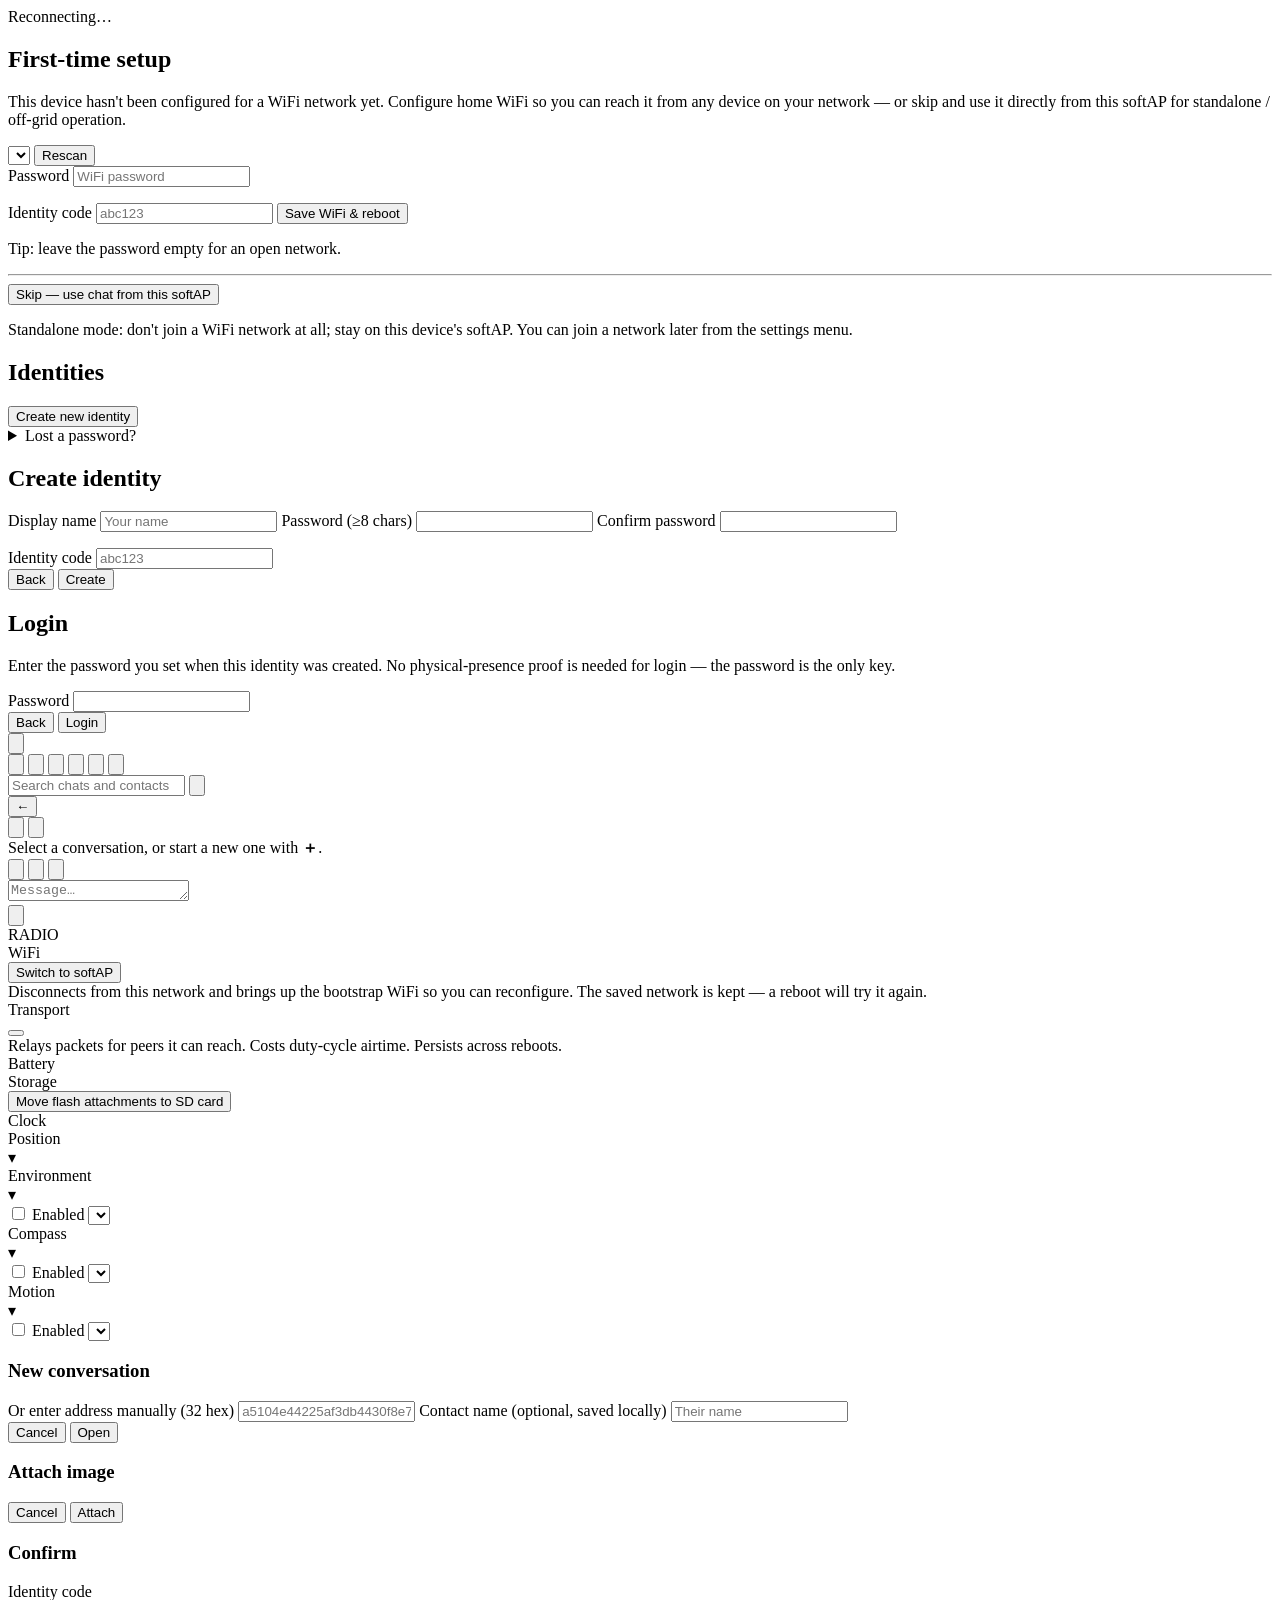
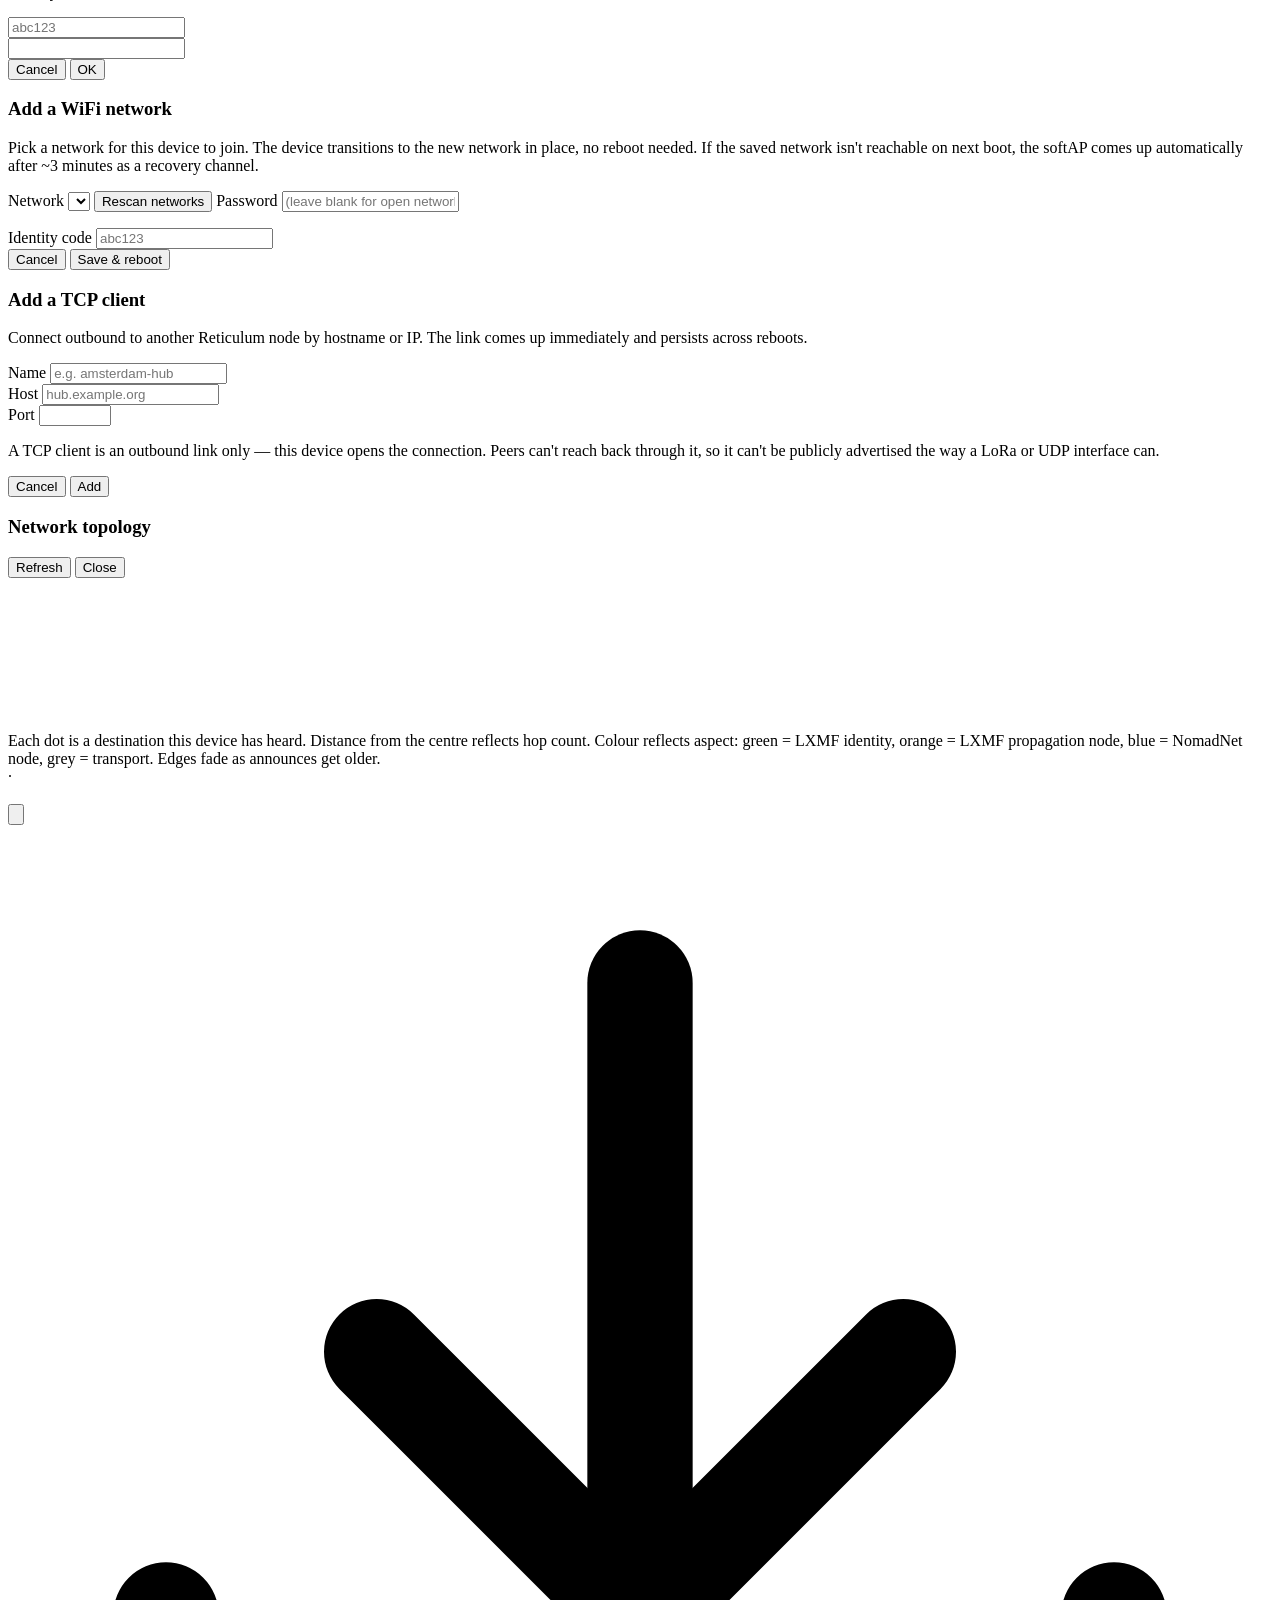
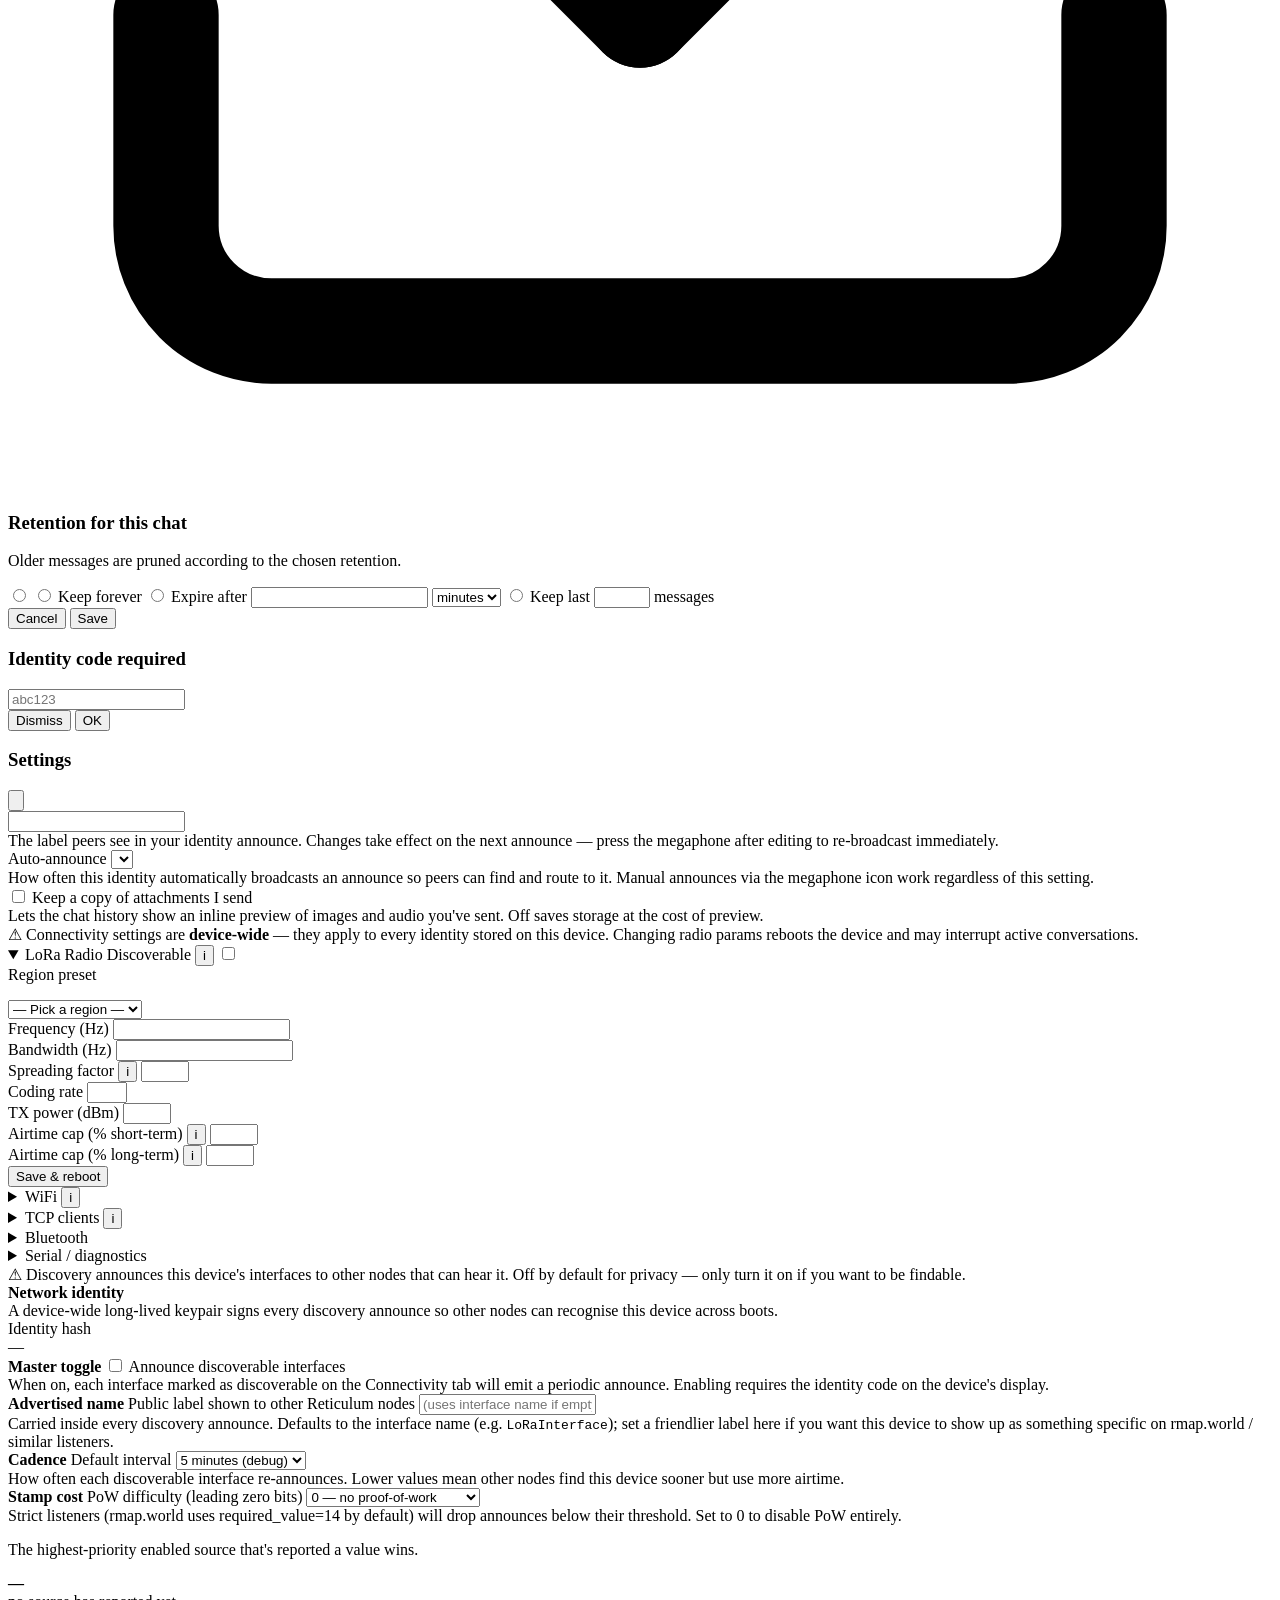
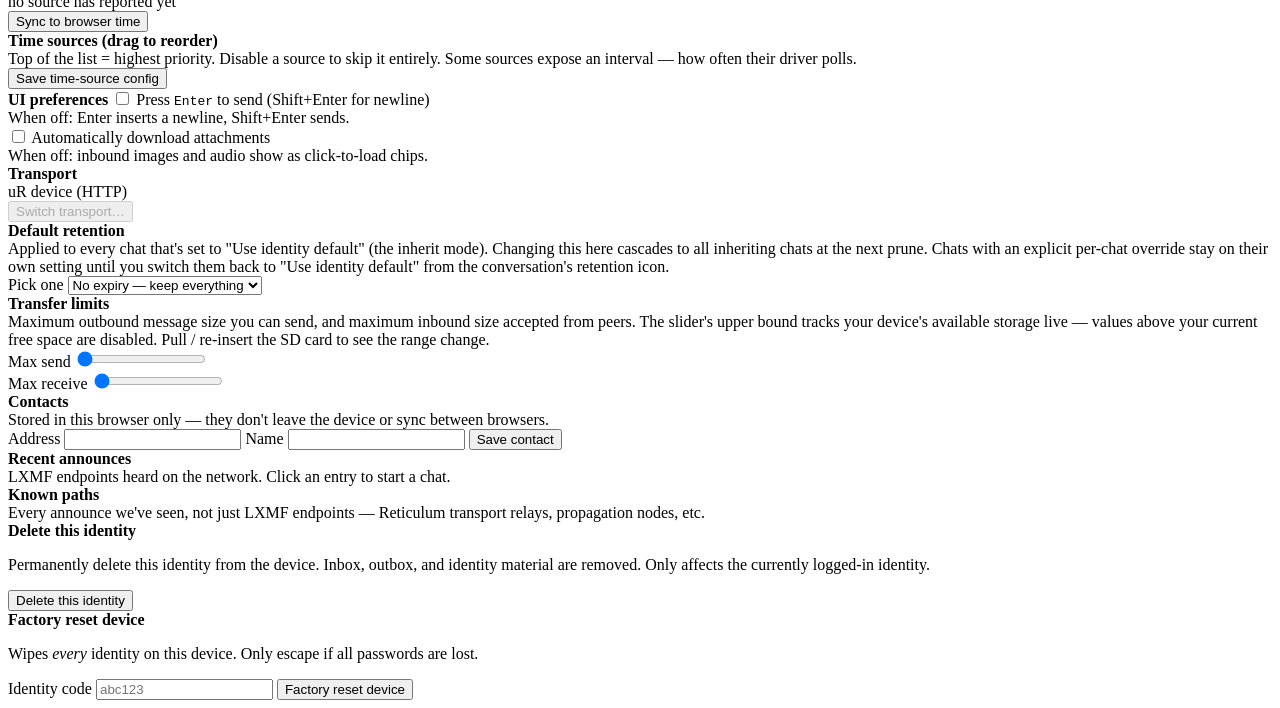
==== Web/spa/index.html @ 2372f69b "SPA topology: radial layout, self at centre, peers around the circle The top-down tree was usable bu" ====
<!doctype html>
<html lang="en">
<head>
<meta charset="utf-8">
<meta name="viewport" content="width=device-width,initial-scale=1,viewport-fit=cover">
<meta name="theme-color" content="#161b22">
<meta name="apple-mobile-web-app-capable" content="yes">
<meta name="apple-mobile-web-app-status-bar-style" content="black-translucent">
<meta name="apple-mobile-web-app-title" content="uR LXMF">
<link rel="apple-touch-icon" href="[data-uri]">
<link rel="icon" type="image/png" href="[data-uri]">
<link rel="manifest" href="[data-uri]">
<title>uR LXMF</title>
<link rel="stylesheet" href="/styles.css?v=__STYLES_VERSION__">
<script src="/alpine.min.js" defer></script>
</head>
<body>

<!-- Alpine.js proof-of-concept: the reconnect toast is the simplest
     real reactive element in the SPA. The shape we want for the full
     migration: a single $store.X object backs each cross-cutting
     concern, and templates bind via $store.X.field. The legacy
     dispatchEvent / WS code keeps mutating its source-of-truth value
     (here, `state.connected`) and Alpine renders. -->
<div id="toast-reconnect"
     x-data
     x-show="$store.net && !$store.net.connected"
     x-cloak>Reconnecting…</div>
<!-- Offscreen utility nodes — never user-visible. Created in markup
     once instead of via document.createElement on every Save-As /
     image-resize call. -->
<a id="dl-link" hidden></a>
<canvas id="resize-canvas" hidden></canvas>

<!-- Singleton info-tooltip popover. Positioned at runtime via
     $store.s.infoTip.{x,y} and its body comes from .data-info on the
     icon that triggered it. -->
<div class="info-tooltip" x-data x-show="$store.s.infoTip"
     :style="$store.s.infoTip ? ('left:' + $store.s.infoTip.x + 'px;top:' + $store.s.infoTip.y + 'px') : ''"
     x-html="$store.s.infoTip ? $store.s.infoTip.html : ''"
     x-cloak></div>

<div id="toast-stack" x-data x-cloak>
  <template x-for="t in $store.toasts.items" :key="t.id">
    <div :class="'toast ' + t.kind + (t.dismissing ? ' dismissing' : '')"
         role="status"
         @click="$store.toasts.dismiss(t.id)">
      <div class="title" x-text="t.title"></div>
      <template x-if="t.body">
        <div class="body" x-text="t.body"></div>
      </template>
    </div>
  </template>
</div>

<!-- ===================== BOOTSTRAP WIFI SETUP ===================== -->
<div id="view-bootstrap" class="page" x-data x-show="$store.s.view === 'view-bootstrap'" x-cloak>
  <div class="card">
    <h2>First-time setup</h2>
    <p class="muted">This device hasn't been configured for a WiFi network yet. Configure home WiFi so you can reach it from any device on your network — or skip and use it directly from this softAP for standalone / off-grid operation.</p>
    <div class="row mb-2" >
      <select id="bs-ssid" x-model="$store.s.forms.bootstrap.ssid">
        <option value=""
                x-text="$store.s.wifiScanState === 'scanning' ? '— scanning… —'
                       : $store.s.wifiScanState === 'error' ? '(scan failed)'
                       : '— pick a network —'"></option>
        <template x-for="n in $store.s.wifiScanList" :key="n.ssid">
          <option :value="n.ssid" x-text="n.ssid + (n.secure ? ' 🔒' : '')"></option>
        </template>
      </select>
      <button class="secondary" id="bs-rescan" @click="bsRescan()">Rescan</button>
    </div>
    <label>Password</label>
    <input class="mb-10" id="bs-psk" type="password" placeholder="WiFi password" x-model="$store.s.forms.bootstrap.psk">
    <p class="muted id-code-hint mt-14" x-data x-html="idCodeHintHtml()"></p>
    <label>Identity code</label>
    <input class="font-mono-inline mb-10" id="bs-code" maxlength="6" placeholder="abc123" x-model="$store.s.forms.bootstrap.code">
    <button class="w-full" id="bs-save"
            :disabled="!!$store.s.busyButtons['bs-save']"
            @click="onClickBsSave($event.currentTarget)">Save WiFi & reboot</button>
    <p class="muted mt-10" >Tip: leave the password empty for an open network.</p>
    <hr class="border-color-default mt-14 mb-14">
    <button class="secondary w-full" id="bs-skip" @click="onClickBsSkip()">Skip — use chat from this softAP</button>
    <p class="muted mt-2" >Standalone mode: don't join a WiFi network at all; stay on this device's softAP. You can join a network later from the settings menu.</p>
  </div>
</div>

<!-- ===================== IDENTITY PICKER ===================== -->
<div id="view-identities" class="page" x-data x-show="$store.s.view === 'view-identities'" x-cloak>
  <div class="card">
    <h2>Identities</h2>
    <div id="identity-list" x-data>
      <template x-if="$store.s.identities.length === 0">
        <div class="muted">No identities yet — create one below.</div>
      </template>
      <template x-for="id in $store.s.identities" :key="id.id">
        <div class="iden-card" @click="enterLogin(id)">
          <span class="idc" x-html="identicon(id.address, 44)"></span>
          <div class="min-w-0">
            <div class="name" x-text="id.display_name || '(no name)'"></div>
            <div class="addr" x-text="id.address"></div>
          </div>
          <div>→</div>
        </div>
      </template>
    </div>
    <div class="row mt-14" >
      <button class="flex-1" id="btn-show-create" @click="enterCreate()">Create new identity</button>
    </div>
    <details class="mt-14">
      <summary class="muted">Lost a password?</summary>
      <p class="muted">Factory reset wipes <em>every</em> identity on this device — inboxes, sent messages, auth tokens, the lot. Required if every password is forgotten.</p>
      <p class="muted id-code-hint" x-data x-html="idCodeHintHtml()"></p>
      <label>Identity code</label>
      <input class="font-mono-inline mb-2" id="fr-code" maxlength="6" placeholder="abc123"
             x-model="$store.s.forms.factoryReset.code">
      <button class="danger w-full" id="btn-factory-reset"
              @click="onClickFactoryReset($event.currentTarget)">Factory reset</button>
    </details>
  </div>
</div>

<!-- ===================== CREATE IDENTITY ===================== -->
<div id="view-create" class="page" x-data x-show="$store.s.view === 'view-create'" x-cloak>
  <div class="card">
    <h2>Create identity</h2>
    <label>Display name</label>
    <input class="mb-10" id="cr-name" placeholder="Your name" x-model="$store.s.forms.createIdent.name">
    <label>Password (≥8 chars)</label>
    <input class="mb-2" id="cr-pw1" type="password" x-model="$store.s.forms.createIdent.pw1">
    <label>Confirm password</label>
    <input class="mb-10" id="cr-pw2" type="password" x-model="$store.s.forms.createIdent.pw2">
    <p class="muted id-code-hint" x-data x-html="idCodeHintHtml()"></p>
    <label>Identity code</label>
    <input class="font-mono-inline mb-10" id="cr-code" maxlength="6" placeholder="abc123"
           x-model="$store.s.forms.createIdent.code">
    <div class="row">
      <button class="secondary" id="btn-create-cancel" @click="enterIdentityPicker()">Back</button>
      <button id="btn-create-go" @click="onClickCreateGo($event.currentTarget)">Create</button>
    </div>
  </div>
</div>

<!-- ===================== LOGIN ===================== -->
<div id="view-login" class="page" x-data x-show="$store.s.view === 'view-login'" x-cloak>
  <div class="card">
    <h2 id="login-title" x-text="$store.s.ui.loginTitle">Login</h2>
    <p class="muted">Enter the password you set when this identity was created. No physical-presence proof is needed for login — the password is the only key.</p>
    <label>Password</label>
    <input class="mb-3" id="login-pw" type="password" x-model="$store.s.forms.login.pw"
           x-effect="$store.s.view === 'view-login' && $nextTick(() => $el.focus())"
           @keydown.enter.prevent="onClickLoginGo($refs.loginGo)">
    <div class="row">
      <button class="secondary" id="btn-login-back" @click="enterIdentityPicker()">Back</button>
      <button id="btn-login-go" x-ref="loginGo"
              :disabled="!!$store.s.busyButtons['btn-login-go']"
              @click="onClickLoginGo($event.currentTarget)">Login</button>
    </div>
  </div>
</div>

<!-- (radio config lives inside #modal-settings under the Radio tab —
     see below. The first-run wizard opens that modal with the Radio
     tab pre-selected and "locked" so other tabs are hidden.) -->

<!-- ===================== APP (split-pane chat) ===================== -->
<div id="view-app" x-data x-show="$store.s.view === 'view-app'" :class="{ 'thread-open': $store.s.openPeer }" x-cloak>
  <header id="topbar">
    <span class="idc" id="self-idc"
          x-data
          x-html="$store.s.self ? identicon($store.s.self.address || $store.s.self.id, 32) : ''"></span>
    <div id="self-info" x-data>
      <div class="name" id="self-name"
           x-text="($store.s.self && $store.s.self.display_name) || '(no name)'"></div>
      <div class="addr" id="self-addr"
           x-text="$store.s.self ? ($store.s.self.address || $store.s.self.id) : ''"></div>
    </div>
    <button class="icon" id="btn-announce-top"
            :data-state="$store.s.ui.announceState"
            :title="$store.s.ui.announceTitle"
            :disabled="!!$store.s.busyButtons['btn-announce-top']"
            @click="forceAnnounce()">
      <!-- megaphone -->
      <svg viewBox="0 0 24 24" fill="none" stroke="currentColor" stroke-width="2" stroke-linecap="round" stroke-linejoin="round"><path d="m3 11 18-5v12L3 14v-3z"/><path d="M11.6 16.8a3 3 0 1 1-5.8-1.6"/></svg>
    </button>
    <span id="announce-countdown" class="muted"
          x-show="!!$store.s.ui.announceLabelText"
          x-text="$store.s.ui.announceLabelText"></span>
    <div class="spacer"></div>
    <!-- Radio + transport status indicator. Colored dot overlay shows
         online (green) / offline (red) / not-configured (grey). Click
         to open the status popover below. -->
    <button class="icon" id="btn-status"
            :data-state="$store.s.radioStatus.state"
            :title="$store.s.radioStatus.title"
            @click="onClickStatusBtn()">
      <!-- antenna -->
      <svg viewBox="0 0 24 24" fill="none" stroke="currentColor" stroke-width="2" stroke-linecap="round" stroke-linejoin="round"><path d="M4.93 4.93a10 10 0 0 0 0 14.14"/><path d="M19.07 4.93a10 10 0 0 1 0 14.14"/><path d="M7.76 7.76a6 6 0 0 0 0 8.48"/><path d="M16.24 7.76a6 6 0 0 1 0 8.48"/><circle cx="12" cy="12" r="2"/></svg>
    </button>
    <button class="icon icon-with-label" id="btn-power"
            x-data="batteryBtnData()"
            x-show="visible"
            x-cloak
            :title="'Battery ' + pct + '% · ' + batteryState"
            @click="onClickPowerBtn()">
      <svg viewBox="0 0 24 24" fill="none" stroke="currentColor" stroke-width="2" stroke-linecap="round" stroke-linejoin="round">
        <rect x="2" y="7" width="18" height="10" rx="1.5"/>
        <line x1="22" y1="11" x2="22" y2="13"/>
        <rect id="btn-power-fill" x="4" y="9" height="6" stroke="none"
              :width="String((pct / 100) * 14)"
              :fill="colour"/>
        <path id="btn-power-bolt" d="M11 9.5 L8.5 13 L11 13 L10 16 L13 12.5 L10.5 12.5 Z" stroke="none"
              x-show="charging" x-cloak
              :fill="colour"/>
      </svg>
      <span class="icon-label" id="btn-power-pct" x-text="pct + '%'"></span>
    </button>
    <button class="icon" id="btn-system" title="System status" @click="onClickSystemBtn()">
      <!-- chip / cpu -->
      <svg viewBox="0 0 24 24" fill="none" stroke="currentColor" stroke-width="2" stroke-linecap="round" stroke-linejoin="round"><rect x="4" y="4" width="16" height="16" rx="2"/><rect x="9" y="9" width="6" height="6"/><line x1="9" y1="1" x2="9" y2="4"/><line x1="15" y1="1" x2="15" y2="4"/><line x1="9" y1="20" x2="9" y2="23"/><line x1="15" y1="20" x2="15" y2="23"/><line x1="20" y1="9" x2="23" y2="9"/><line x1="20" y1="14" x2="23" y2="14"/><line x1="1" y1="9" x2="4" y2="9"/><line x1="1" y1="14" x2="4" y2="14"/></svg>
    </button>
    <button class="icon" id="btn-topology" title="Network topology" @click="state.modals.topology = true">
      <!-- network: three connected dots in a triangle -->
      <svg viewBox="0 0 24 24" fill="none" stroke="currentColor" stroke-width="2" stroke-linecap="round" stroke-linejoin="round"><circle cx="12" cy="5" r="2"/><circle cx="5" cy="18" r="2"/><circle cx="19" cy="18" r="2"/><line x1="11" y1="7" x2="6" y2="16"/><line x1="13" y1="7" x2="18" y2="16"/><line x1="7" y1="18" x2="17" y2="18"/></svg>
    </button>
    <button class="icon" id="btn-settings"  title="Settings" @click="openSettingsModal('identity', false)">
      <!-- gear -->
      <svg viewBox="0 0 24 24" fill="none" stroke="currentColor" stroke-width="2" stroke-linecap="round" stroke-linejoin="round"><circle cx="12" cy="12" r="3"/><path d="M19.4 15a1.65 1.65 0 0 0 .33 1.82l.06.06a2 2 0 1 1-2.83 2.83l-.06-.06a1.65 1.65 0 0 0-1.82-.33 1.65 1.65 0 0 0-1 1.51V21a2 2 0 1 1-4 0v-.09a1.65 1.65 0 0 0-1-1.51 1.65 1.65 0 0 0-1.82.33l-.06.06a2 2 0 1 1-2.83-2.83l.06-.06a1.65 1.65 0 0 0 .33-1.82 1.65 1.65 0 0 0-1.51-1H3a2 2 0 1 1 0-4h.09a1.65 1.65 0 0 0 1.51-1 1.65 1.65 0 0 0-.33-1.82l-.06-.06a2 2 0 1 1 2.83-2.83l.06.06a1.65 1.65 0 0 0 1.82.33H9a1.65 1.65 0 0 0 1-1.51V3a2 2 0 1 1 4 0v.09a1.65 1.65 0 0 0 1 1.51 1.65 1.65 0 0 0 1.82-.33l.06-.06a2 2 0 1 1 2.83 2.83l-.06.06a1.65 1.65 0 0 0-.33 1.82V9a1.65 1.65 0 0 0 1.51 1H21a2 2 0 1 1 0 4h-.09a1.65 1.65 0 0 0-1.51 1z"/></svg>
    </button>
    <button class="icon" id="btn-logout"    title="Log out" @click="doLogout($event.currentTarget)">
      <!-- logout: door + arrow -->
      <svg viewBox="0 0 24 24" fill="none" stroke="currentColor" stroke-width="2" stroke-linecap="round" stroke-linejoin="round"><path d="M9 21H5a2 2 0 0 1-2-2V5a2 2 0 0 1 2-2h4"/><polyline points="16 17 21 12 16 7"/><line x1="21" y1="12" x2="9" y2="12"/></svg>
    </button>
    <div id="topbar-progress" aria-hidden="true"
         x-data="topbarProgressData()"
         :class="{ 'is-active': active, 'is-indeterminate': indeterminate }">
      <div class="bar" :style="indeterminate ? '' : ('width:' + barPct + '%')"></div>
    </div>
  </header>
  <aside id="pane-list">
    <header id="list-header">
      <input class="flex-1" id="search" placeholder="Search chats and contacts"
             x-model="$store.s.searchQuery">
      <button class="icon" id="btn-new-conv" title="New conversation" @click="openNewConvModal()">
        <!-- new chat: pencil-square -->
        <svg viewBox="0 0 24 24" fill="none" stroke="currentColor" stroke-width="2" stroke-linecap="round" stroke-linejoin="round"><path d="M21 15a2 2 0 0 1-2 2H7l-4 4V5a2 2 0 0 1 2-2h7"/><path d="M18.5 2.5a2.121 2.121 0 1 1 3 3L13 14l-4 1 1-4 8.5-8.5z"/></svg>
      </button>
    </header>
    <div id="conv-list" x-data x-cloak>
      <!-- Empty state: no chats AND no discovered peers. -->
      <template x-if="convListData().length === 0 && discoveredListData().length === 0 && pendingInboundList().length === 0">
        <div class="empty-state">
          No chats or discovered peers yet. Tap ＋ to start a new conversation, or
          <strong>📣</strong> to announce yourself so others can find you.
        </div>
      </template>

      <!-- Synthetic "Incoming" section: inbound transfers whose sender
           isn't decrypted yet (peer="" in state.transfers). The top-bar
           progress strip alone isn't self-explanatory; this row tells
           the user *what* is happening and clears once `incoming` lands
           and the synthetic row is replaced by a real conversation. -->
      <template x-if="pendingInboundList().length > 0">
        <div class="list-section">Incoming</div>
      </template>
      <template x-for="t in pendingInboundList()" :key="'in:' + (t.bytes_total || 0)">
        <div class="conv-row" data-peer="">
          <span class="idc" x-html="identicon('inbound:' + (t.bytes_total || 0), 44)"></span>
          <div class="middle">
            <div class="name">Incoming attachment</div>
            <div class="last" x-text="incomingSubText(t)"></div>
            <div class="progress-track">
              <div class="progress-fill" :style="'width:' + transferPct(t) + '%'"></div>
            </div>
          </div>
          <div class="meta"><div class="when">now</div></div>
        </div>
      </template>

      <!-- Chats section. Rows are keyed by peer hash so Alpine reuses
           DOM across reactive updates — keeps focus + in-flight
           progress bars stable while a transfer ticks. -->
      <template x-if="convListData().length > 0">
        <div class="list-section">Chats</div>
      </template>
      <template x-for="c in convListData()" :key="c.peer">
        <div :class="'conv-row' + (c.peer === $store.s.openPeer ? ' active' : '')"
             :data-peer="c.peer"
             x-show="convRowMatchesSearch(c)">
          <span class="idc"
                :data-online="isPeerOnline(c.peer) ? '' : null"
                x-html="identicon(c.peer, 44)"></span>
          <div class="middle">
            <div class="name" x-text="nameFor(c.peer)"></div>
            <div class="last" x-text="convSubText(c)"></div>
            <template x-if="announceSeenString($store.s.announces[c.peer])">
              <div :class="'seen' + (isPeerOnline(c.peer) ? ' online' : '')"
                   x-text="announceSeenString($store.s.announces[c.peer])"></div>
            </template>
            <template x-if="activeTransferFor(c.peer)">
              <div class="progress-track">
                <div class="progress-fill" :style="'width:' + transferPct(activeTransferFor(c.peer)) + '%'"></div>
              </div>
            </template>
          </div>
          <div class="meta">
            <div class="when" x-text="relTime(c.last_ts)"></div>
            <button class="icon row-menu-btn"
                    title="Conversation actions"
                    aria-label="Conversation actions"
                    @click.stop="openRowMenu(c.peer, $event.currentTarget)">
              <svg viewBox="0 0 24 24" fill="currentColor"><circle cx="12" cy="5" r="1.6"/><circle cx="12" cy="12" r="1.6"/><circle cx="12" cy="19" r="1.6"/></svg>
            </button>
          </div>
        </div>
      </template>

      <!-- Discovered: announces for peers we've never chatted with.
           Wrapped in <details> so the user can collapse the list when
           it gets long. Default-open when there are no chats yet. -->
      <template x-if="discoveredListData().length > 0">
        <details class="list-group" :open="convListData().length === 0">
          <summary class="list-section"
                   x-text="'Discovered (' + discoveredListData().length + ')'"></summary>
          <template x-for="a in discoveredListData()" :key="a.dest">
            <div :class="'conv-row' + (a.dest === $store.s.openPeer ? ' active' : '')"
                 :data-peer="a.dest"
                 x-show="convRowMatchesSearchDiscovered(a)"
                 data-discovered="1">
              <span class="idc"
                    :data-online="isPeerOnline(a.dest) ? '' : null"
                    x-html="identicon(a.dest, 44)"></span>
              <div class="middle">
                <div class="name" x-text="a.display_name || nameFor(a.dest)"></div>
                <div class="last" x-text="(a.aspect && a.aspect !== 'lxmf.delivery') ? a.aspect : ''"></div>
                <template x-if="discoveredAgeLabel(a)">
                  <div :class="'seen' + (isPeerOnline(a.dest) ? ' online' : '')"
                       x-text="discoveredAgeLabel(a)"></div>
                </template>
              </div>
              <div class="meta"><div class="when"></div></div>
            </div>
          </template>
        </details>
      </template>
    </div>
  </aside>
  <section id="pane-thread">
    <header id="thread-header" x-data x-show="$store.s.openPeer" x-cloak>
      <button class="icon btn-back" id="btn-back" title="Back"
              @click="$store.s.openPeer = null">←</button>
      <span class="idc" id="thread-idc"
            x-html="$store.s.openPeer ? identicon($store.s.openPeer, 36) : ''"></span>
      <div class="peer-info">
        <div class="name clickable" id="thread-name" title="Click to rename" 
             x-text="$store.s.openPeer ? nameFor($store.s.openPeer) : ''"
             @click="renamePeerFlow($store.s.openPeer)"></div>
        <div class="addr" id="thread-addr"
             x-text="$store.s.openPeer ? shortHex($store.s.openPeer) : ''"
             :title="$store.s.openPeer"></div>
      </div>
      <button class="icon" id="btn-conv-retention" title="Retention settings"
              @click="$store.s.openPeer && openRetentionModal($store.s.identityId, $store.s.openPeer)">
        <!-- clock -->
        <svg viewBox="0 0 24 24" fill="none" stroke="currentColor" stroke-width="2" stroke-linecap="round" stroke-linejoin="round"><circle cx="12" cy="12" r="10"/><polyline points="12 6 12 12 16 14"/></svg>
      </button>
      <button class="icon" id="btn-clear-conv" title="Clear conversation"
              @click="$store.s.openPeer && clearConversationFlow($store.s.openPeer)">
        <!-- trash -->
        <svg viewBox="0 0 24 24" fill="none" stroke="currentColor" stroke-width="2" stroke-linecap="round" stroke-linejoin="round"><polyline points="3 6 5 6 21 6"/><path d="M19 6l-2 14a2 2 0 0 1-2 2H9a2 2 0 0 1-2-2L5 6"/><path d="M10 11v6"/><path d="M14 11v6"/><path d="M9 6V4a2 2 0 0 1 2-2h2a2 2 0 0 1 2 2v2"/></svg>
      </button>
    </header>
    <div id="thread-empty" class="empty-state" x-data x-show="!$store.s.openPeer" x-cloak>
      <div>Select a conversation, or start a new one with <strong>＋</strong>.</div>
    </div>
    <div id="thread-msgs"
         x-data
         x-show="$store.s.openPeer"
         x-effect="$store.s.openPeer; (currentConv() && currentConv().msgs.length); maybeScrollThreadToBottom()"
         x-cloak>
      <template x-if="$store.s.openPeer && (!currentConv() || currentConv().msgs.length === 0)">
        <div class="empty-state">No messages yet. Say hi.</div>
      </template>
      <template x-for="m in (currentConv() ? currentConv().msgs : [])"
                :key="(m.in ? 'i' : 'o') + ':' + (m.seq || ('h' + (m.received_ms || 0)))">
        <div :class="bubbleClass(m)">
          <template x-if="m.title">
            <div class="font-bold mb-mini" x-text="m.title"></div>
          </template>
          <!-- Only render the body container when there's text — an
               empty <div> still takes ~line-height worth of vertical
               space, which on attachment-only messages shows up as a
               wide gap above the chip. -->
          <template x-if="m.body">
            <div class="whitespace-pre-break" x-text="m.body"></div>
          </template>
          <!-- Attachments: declarative chip / inline-image / inline-
               audio / error / SD-unreachable variants. attachmentMode(a)
               picks one; the appropriate <template x-if> renders it.
               Blob URLs flow via $store.s.attachmentBlobs which the
               loader (loadAttachmentBlob) mutates so x-bind picks up
               the cached URL on completion. -->
          <template x-for="a in (m.attachments || [])"
                    :key="(a.filename || a.display_name || '') + ':' + a.tag">
            <template x-if="attachmentVisible(a)">
              <span class="display-contents" x-data="{ a: a }">
                <template x-if="attachmentMode(a) === 'sd_unreachable'">
                  <div class="chip bg-chip-warn color-inherit mt-6" 
            :title="'This attachment was saved on the SD card. Re-insert the card and reboot the device to recover it.'"
            x-text="attachmentLabel(a) + ' — SD card unavailable'"></div>
                </template>
                <template x-if="attachmentMode(a) === 'click-to-load'">
                  <button class="attachment-chip chip chip-btn"
                          
                          @click="downloadAttachment(state.identityId, a, $event.currentTarget, $event.currentTarget.parentElement)"
                          x-text="attachmentLabel(a) + ' — click to load'"></button>
                </template>
                <template x-if="attachmentMode(a) === 'click-to-download'">
                  <button class="attachment-chip chip chip-btn"
                          
                          @click="downloadAttachment(state.identityId, a, $event.currentTarget, $event.currentTarget.parentElement)"
                          x-text="attachmentLabel(a) + ' — click to download'"></button>
                </template>
                <template x-if="attachmentMode(a) === 'static'">
                  <div class="chip mt-6" 
            x-text="attachmentLabel(a)"></div>
                </template>
                <template x-if="attachmentMode(a) === 'inline-image'">
                  <div class="mt-6" x-init="loadAttachmentBlob(a)">
                    <template x-if="$store.s.attachmentBlobs[a.filename] === 'loading'">
                      <div class="muted chip" 
                           x-text="attachmentLabel(a) + ' — loading…'"></div>
                    </template>
                    <template x-if="isBlobFailed($store.s.attachmentBlobs[a.filename])">
                      <div class="chip-error">
                        <div x-text="attachmentLabel(a) + ' — load failed'"></div>
                        <div class="muted text-tiny mt-mini" 
                             x-text="$store.s.attachmentBlobs[a.filename] && $store.s.attachmentBlobs[a.filename].error"></div>
                        <button class="ghost mt-6 text-xs" 
                                @click="retryAttachment(a, $event.currentTarget.closest('.bubble'))">Retry</button>
                      </div>
                    </template>
                    <template x-if="typeof $store.s.attachmentBlobs[a.filename] === 'string' && $store.s.attachmentBlobs[a.filename] !== 'loading'">
                      <img class="mt-6 max-w-240 max-h-240 rounded-6 display-block cursor-zoom-in" :src="$store.s.attachmentBlobs[a.filename]"
              
              @click="openImageModal($store.s.attachmentBlobs[a.filename], a)">
                    </template>
                  </div>
                </template>
                <template x-if="attachmentMode(a) === 'inline-audio'">
                  <div class="mt-6" x-init="loadAttachmentBlob(a)">
                    <template x-if="$store.s.attachmentBlobs[a.filename] === 'loading'">
                      <div class="muted chip" 
                           x-text="attachmentLabel(a) + ' — loading…'"></div>
                    </template>
                    <template x-if="isBlobFailed($store.s.attachmentBlobs[a.filename])">
                      <div class="chip-error">
                        <div x-text="attachmentLabel(a) + ' — load failed'"></div>
                        <div class="muted text-tiny mt-mini" 
                             x-text="$store.s.attachmentBlobs[a.filename] && $store.s.attachmentBlobs[a.filename].error"></div>
                        <button class="ghost mt-6 text-xs" 
                                @click="retryAttachment(a, $event.currentTarget.closest('.bubble'))">Retry</button>
                      </div>
                    </template>
                    <template x-if="typeof $store.s.attachmentBlobs[a.filename] === 'string' && $store.s.attachmentBlobs[a.filename] !== 'loading'">
                      <audio class="max-w-240 display-block" :src="$store.s.attachmentBlobs[a.filename]" controls preload="metadata"
              ></audio>
                    </template>
                  </div>
                </template>
              </span>
            </template>
          </template>
          <template x-if="msgMeta(m)">
            <div class="bmeta" x-text="msgMeta(m)"></div>
          </template>
          <template x-if="!m.in && m.status === 'failed'">
            <button class="ghost mt-1 text-xs"
                    :disabled="!!$store.s.busyButtons['retry-' + m.seq]"
                    x-text="$store.s.busyButtons['retry-' + m.seq] ? 'Retrying…' : 'Retry'"
                    @click="retryFailedMessage(m)"></button>
          </template>
        </div>
      </template>
      <!-- Active transfer placeholder bubble — shows while a Resource
           send/receive is in progress for the open peer. -->
      <template x-if="$store.s.openPeer && activeTransferFor($store.s.openPeer)">
        <div :class="'bubble ' + (activeTransferFor($store.s.openPeer).incoming ? 'in' : 'out')">
          <div class="opacity-70" 
        x-text="(activeTransferFor($store.s.openPeer).incoming ? '↓ Receiving ' : '↑ Sending ') + transferPct(activeTransferFor($store.s.openPeer)) + '%'"></div>
          <div class="mt-1 h-4 bg-white-strong rounded-2 overflow-hidden">
            <div class="h-full bg-accent-3" :style="'width:' + transferPct(activeTransferFor($store.s.openPeer)) + '%'"></div>
          </div>
        </div>
      </template>
    </div>
    <footer id="compose" x-data x-show="$store.s.openPeer" x-cloak>
      <button class="icon" id="btn-emoji" title="Emoji" @click="onClickEmoji($event)">
        <!-- smile -->
        <svg viewBox="0 0 24 24" fill="none" stroke="currentColor" stroke-width="2" stroke-linecap="round" stroke-linejoin="round"><circle cx="12" cy="12" r="10"/><path d="M8 14s1.5 2 4 2 4-2 4-2"/><line x1="9" y1="9" x2="9.01" y2="9"/><line x1="15" y1="9" x2="15.01" y2="9"/></svg>
      </button>
      <button class="icon" id="btn-attach" title="Attach a file or image"
              @click="$refs.attachFile.value = ''; $refs.attachFile.click()">
        <!-- paperclip -->
        <svg viewBox="0 0 24 24" fill="none" stroke="currentColor" stroke-width="2" stroke-linecap="round" stroke-linejoin="round"><path d="m21.44 11.05-9.19 9.19a6 6 0 0 1-8.49-8.49l9.19-9.19a4 4 0 0 1 5.66 5.66l-9.2 9.19a2 2 0 0 1-2.83-2.83l8.49-8.48"/></svg>
      </button>
      <button class="icon" id="btn-mic" title="Record audio"
              :class="{ recording: $store.s.ui.micRecording }"
              @click="onClickMic()">
        <!-- microphone -->
        <svg viewBox="0 0 24 24" fill="none" stroke="currentColor" stroke-width="2" stroke-linecap="round" stroke-linejoin="round"><rect x="9" y="3" width="6" height="12" rx="3"/><path d="M5 11a7 7 0 0 0 14 0"/><line x1="12" y1="18" x2="12" y2="22"/><line x1="8" y1="22" x2="16" y2="22"/></svg>
      </button>
      <input id="attach-file" type="file" hidden x-ref="attachFile" @change="onChangeAttachFile($event)">
      <div id="compose-mid">
        <div id="attach-tray" x-data="attachTrayData()" x-show="visible" x-cloak>
          <template x-if="recording">
            <div class="record-chip">
              <span>🔴</span>
              <span class="elapsed" x-text="recordElapsedText"></span>
              <button class="secondary" @click="stopRecording(true)">Stop</button>
              <button class="ghost" @click="stopRecording(false)">Cancel</button>
            </div>
          </template>
          <template x-for="(a, idx) in $store.s.pendingAttachments" :key="idx + ':' + a.filename">
            <div class="attach-chip">
              <span x-text="a.tag === FIELD_IMAGE ? '🖼' : a.tag === FIELD_AUDIO ? '🎙' : '📎'"></span>
              <span class="label" x-text="a.filename + ' · ' + formatBytes(a.bytes.length)"></span>
              <template x-if="attachEtaText(a)">
                <span class="eta" x-text="attachEtaText(a)"></span>
              </template>
              <span class="drop" title="Drop attachment"
                    @click="$store.s.pendingAttachments.splice(idx, 1)">×</span>
            </div>
          </template>
        </div>
        <textarea id="compose-text" placeholder="Message…" rows="1"
                  :maxlength="$store.s.ui.composeMaxLength"
                  x-model="$store.s.forms.compose.text"
                  @keydown="onComposeKeydown($event)"
                  @input="onComposeInput($event)"></textarea>
        <!-- Live character counter — appears only when the user is
             approaching the cap. The firmware rejects >4096 with 413,
             so we surface the limit visually before they hit send. -->
        <div id="compose-counter" class="muted text-xs text-right mt-mini"
             x-show="$store.s.ui.composeCounterShown"
             :class="{ 'text-danger': $store.s.ui.composeCounterDanger }"
             x-text="$store.s.ui.composeCounter" x-cloak></div>
      </div>
      <button class="icon bg-accent-2 border-color-accent text-default" id="btn-send" title="Send"  @click="sendMessage()">
        <!-- arrow up -->
        <svg viewBox="0 0 24 24" fill="none" stroke="currentColor" stroke-width="2.5" stroke-linecap="round" stroke-linejoin="round"><line x1="12" y1="19" x2="12" y2="5"/><polyline points="5 12 12 5 19 12"/></svg>
      </button>
    </footer>
  </section>
</div>

<!-- ===================== STATUS POPOVER ===================== -->
<!-- Anchored below #btn-status. Not a modal; clicking elsewhere closes
     it. Contents refresh on each open from /api/info. -->
<div id="popover-status" class="popover" x-data="statusPopoverData()"
     x-show="$store.s.popovers.status"
     x-effect="$store.s.popovers.status && refreshRadioTelemetry()"
     x-cloak>
  <div class="popover-section">
    <div class="popover-row">
      <div class="popover-label" id="status-radio-label" x-text="radioLabel">RADIO</div>
      <div id="status-radio-line">
        <span :class="radioPillClass" x-text="radioPillLabel"></span>
      </div>
    </div>
    <div class="popover-value" id="status-radio-cfg-1" x-html="radioCfg1"></div>
    <div class="popover-value" id="status-radio-cfg-2" x-html="radioCfg2"></div>
    <div class="popover-subline" id="status-radio-stats" x-text="radioStatsLine"></div>
    <div class="popover-subline" id="status-radio-rate" x-text="radioRateLine"></div>
    <div class="popover-subline" id="status-radio-airtime" x-text="radioAirtimeLine"></div>
    <div class="popover-subline" id="status-radio-csma" x-html="radioCsmaLine"></div>
    <div class="radio-chart-wrap" id="status-radio-chart" x-html="radioChartHTML"></div>
  </div>
  <div class="popover-section">
    <div class="popover-row">
      <div class="popover-label">WiFi</div>
      <div id="status-wifi-line">
        <span :class="wifiPillClass" x-text="wifiPillLabel"></span>
      </div>
    </div>
    <div class="popover-value" id="status-wifi-ssid" x-text="wifiSsid"></div>
    <div class="popover-subline" id="status-wifi-ip" x-text="wifiIpLine"></div>
    <div class="popover-subline" id="status-wifi-auth" x-html="wifiAuthLine"></div>
    <button class="secondary w-full mt-2" id="btn-force-softap" 
            x-show="wifiMode === 'sta'"
            title="Disconnects from this network and brings up the bootstrap WiFi so you can reconfigure. The saved network is kept — a reboot will try it again."
            @click="onClickForceSoftap($event.currentTarget)">Switch to softAP</button>
    <div class="popover-subline" id="status-wifi-hint"
         x-show="wifiMode === 'sta'">Disconnects from this network and brings up the bootstrap WiFi so you can reconfigure. The saved network is kept — a reboot will try it again.</div>
  </div>
  <div class="popover-section">
    <div class="popover-row">
      <div class="popover-label">Transport</div>
      <div id="status-transport-line">
        <span :class="'pill ' + (transportEnabled ? 'ok' : '')"
              x-text="transportEnabled ? 'On — relaying packets' : 'Off — endpoint only'"></span>
      </div>
    </div>
    <button class="secondary w-full mt-2" id="btn-toggle-transport" 
            title="Relays packets for peers it can reach. Costs duty-cycle airtime. Persists across reboots."
            x-text="transportEnabled ? 'Turn transport off' : 'Turn transport on'"
            @click="onClickToggleTransport($event.currentTarget)"></button>
    <div class="popover-subline">Relays packets for peers it can reach. Costs duty-cycle airtime. Persists across reboots.</div>
  </div>
</div>

<!-- Anchored below #btn-power. Hosts the detailed battery telemetry
     plus future per-knob power-management toggles. The topbar battery
     icon shows just percent + state; full detail lives here. -->
<div id="popover-power" class="popover" x-data="powerPopoverData()"
     x-show="$store.s.popovers.power"
     x-cloak>
  <div class="popover-section">
    <div class="popover-row">
      <div class="popover-label">Battery</div>
      <div id="pw-battery-line">
        <span :class="stateClass" x-text="stateLabel"></span>
      </div>
    </div>
    <div class="popover-value" id="pw-battery-values" x-html="valuesHTML"></div>
    <div class="popover-subline" id="pw-battery-slope" x-html="slopeHTML"></div>
  </div>
  <div class="popover-section" id="pw-tuning-section" hidden>
    <div class="popover-row">
      <div class="popover-label">Power tuning</div>
    </div>
    <div class="popover-subline">Knobs will appear here as power-saving features land.</div>
  </div>
</div>

<!-- Anchored below #btn-system. Mirrors #popover-status' style but
     hosts device-side state: storage, clock + RTC, on-board sensors. -->
<div id="popover-system" class="popover" x-data="systemPopoverData()"
     x-show="$store.s.popovers.system"
     x-effect="$store.s.popovers.system && refreshSensorConfigUI()"
     x-cloak>
  <div class="popover-section">
    <div class="popover-row">
      <div class="popover-label">Storage</div>
      <div id="sys-storage-line">
        <span :class="storagePillClass" x-text="storagePillLabel"></span>
      </div>
    </div>
    <div class="popover-value" id="sys-storage-flash" x-html="storageFlashHTML"></div>
    <div class="popover-subline" id="sys-storage-sd" x-html="storageSdHTML"></div>
    <button id="sys-storage-migrate" class="secondary w-full mt-2" 
            x-show="storageShowMigrate" x-cloak @click="onClickStorageMigrate($event.currentTarget)">
      Move flash attachments to SD card
    </button>
  </div>
  <div class="popover-section">
    <div class="popover-row">
      <div class="popover-label">Clock</div>
      <div id="sys-clock-line">
        <span :class="clockPillClass" x-text="clockPillLabel"></span>
      </div>
    </div>
    <div class="popover-value" id="sys-clock-now" x-text="$store.s.ui.sysClockNow"></div>
    <div class="popover-subline" id="sys-clock-source" x-text="$store.s.ui.sysClockSource"></div>
  </div>
  <div class="popover-section" id="sys-section-gps" data-sensor="gps"
       :class="{ 'is-open': sectionOpen.gps }"
       x-show="gpsAvailable" x-cloak>
    <div class="popover-row clickable" data-role="header" @click="toggleSection('gps')">
      <div class="popover-label">Position</div>
      <div id="sys-gps-line">
        <span :class="gpsPillClass" x-text="gpsPillLabel"></span>
      </div>
      <span class="popover-chev" data-role="chev">▾</span>
    </div>
    <div class="popover-value" id="sys-gps-pos" x-text="gpsPosText"></div>
    <div class="popover-subline" id="sys-gps-speed" x-show="gpsHaveFix" x-text="gpsFixTimeText"></div>
    <div class="popover-subline" id="sys-gps-age" x-text="$store.s.ui.sysGpsAge"></div>
    <div class="popover-config" data-role="config" x-show="sectionOpen.gps" x-cloak></div>
  </div>
  <div class="popover-section" id="sys-section-env" data-sensor="environment"
       :class="{ 'is-open': sectionOpen.environment }"
       x-show="envAvailable" x-cloak>
    <div class="popover-row clickable" data-role="header" @click="toggleSection('environment')">
      <div class="popover-label">Environment</div>
      <div id="sys-env-line">
        <span :class="envState.cls" x-text="envState.label"></span>
      </div>
      <span class="popover-chev" data-role="chev">▾</span>
    </div>
    <div class="popover-value" id="sys-env-values" x-html="envValuesHTML"></div>
    <div class="popover-subline" id="sys-env-age" x-text="$store.s.ui.sysBmeAge"></div>
    <div class="popover-config" data-role="config" x-show="sectionOpen.environment" x-cloak>
      <label>
        <input type="checkbox" :checked="$store.s.system && $store.s.system.sensors && $store.s.system.sensors.environment ? $store.s.system.sensors.environment.enabled : false"
               @change="onSensorConfigChange('environment', $event.target)">
        <span>Enabled</span>
      </label>
      <select :value="sensorIntervalCurrent('environment')"
              @change="onSensorConfigChange('environment', $event.target)">
        <template x-for="p in SENSOR_INTERVALS" :key="p.value">
          <option :value="String(p.value)" x-text="p.label"></option>
        </template>
      </select>
    </div>
  </div>
  <div class="popover-section" id="sys-section-mag" data-sensor="magnetometer"
       :class="{ 'is-open': sectionOpen.magnetometer }"
       x-show="magAvailable" x-cloak>
    <div class="popover-row clickable" data-role="header" @click="toggleSection('magnetometer')">
      <div class="popover-label">Compass</div>
      <div id="sys-mag-line">
        <span :class="magState.cls" x-text="magState.label"></span>
      </div>
      <span class="popover-chev" data-role="chev">▾</span>
    </div>
    <div class="popover-value" id="sys-mag-values" x-html="magValuesHTML"></div>
    <div class="popover-subline" id="sys-mag-age" x-text="$store.s.ui.sysMagAge"></div>
    <div class="popover-config" data-role="config" x-show="sectionOpen.magnetometer" x-cloak>
      <label>
        <input type="checkbox" :checked="$store.s.system && $store.s.system.sensors && $store.s.system.sensors.magnetometer ? $store.s.system.sensors.magnetometer.enabled : false"
               @change="onSensorConfigChange('magnetometer', $event.target)">
        <span>Enabled</span>
      </label>
      <select :value="sensorIntervalCurrent('magnetometer')"
              @change="onSensorConfigChange('magnetometer', $event.target)">
        <template x-for="p in SENSOR_INTERVALS" :key="p.value">
          <option :value="String(p.value)" x-text="p.label"></option>
        </template>
      </select>
    </div>
  </div>
  <div class="popover-section" id="sys-section-imu" data-sensor="imu"
       :class="{ 'is-open': sectionOpen.imu }"
       x-show="imuAvailable" x-cloak>
    <div class="popover-row clickable" data-role="header" @click="toggleSection('imu')">
      <div class="popover-label">Motion</div>
      <div id="sys-imu-line">
        <span :class="imuState.cls" x-text="imuState.label"></span>
      </div>
      <span class="popover-chev" data-role="chev">▾</span>
    </div>
    <div class="popover-value" id="sys-imu-accel" x-html="imuAccelHTML"></div>
    <div class="popover-subline" id="sys-imu-gyro" x-html="imuGyroHTML"></div>
    <div class="popover-subline" id="sys-imu-age" x-text="$store.s.ui.sysImuAge"></div>
    <div class="popover-config" data-role="config" x-show="sectionOpen.imu" x-cloak>
      <label>
        <input type="checkbox" :checked="$store.s.system && $store.s.system.sensors && $store.s.system.sensors.imu ? $store.s.system.sensors.imu.enabled : false"
               @change="onSensorConfigChange('imu', $event.target)">
        <span>Enabled</span>
      </label>
      <select :value="sensorIntervalCurrent('imu')"
              @change="onSensorConfigChange('imu', $event.target)">
        <template x-for="p in SENSOR_INTERVALS" :key="p.value">
          <option :value="String(p.value)" x-text="p.label"></option>
        </template>
      </select>
    </div>
  </div>
</div>

<!-- ===================== EMOJI PICKER ===================== -->
<!-- Floating per-row context menu. Rendered once, positioned via the
     x/y from $store.s.rowMenu. openRowMenu(peer, anchor) seeds the
     items + coords; closeRowMenu sets rowMenu to null. -->
<div x-data x-show="$store.s.rowMenu" x-cloak
     class="row-menu"
     :style="$store.s.rowMenu ? ('left:' + $store.s.rowMenu.x + 'px;top:' + $store.s.rowMenu.y + 'px') : ''">
  <template x-for="it in ($store.s.rowMenu ? $store.s.rowMenu.items : [])" :key="it.label">
    <button :class="'row-menu-item' + (it.destructive ? ' destructive' : '')"
            @click.stop="closeRowMenu(); it.fn()"
            x-text="it.label"></button>
  </template>
</div>

<div id="popup-emoji" x-data x-show="$store.s.popovers.emoji" x-cloak>
  <template x-for="e in EMOJI" :key="e">
    <div class="emoji-cell" x-text="e" @click="onEmojiPick(e)"></div>
  </template>
</div>

<!-- ===================== NEW CONVERSATION MODAL ===================== -->
<div id="modal-new-conv" class="modal-bg" x-data x-show="$store.s.modals.newConv" x-cloak>
  <div class="modal modal-wide">
    <h3>New conversation</h3>
    <div class="max-h-260 overflow-y-auto mb-3" id="nc-pick" 
     x-data="newConvPickerData()">
      <template x-if="contacts.length === 0 && discovered.length === 0">
        <div class="muted">No saved contacts or discovered peers yet. Enter an address below.</div>
      </template>
      <template x-if="contacts.length > 0">
        <div class="list-section py-1" >Saved contacts</div>
      </template>
      <template x-for="c in contacts" :key="'c:' + c.addr">
        <div class="iden-card mb-6" 
             @click="$store.s.forms.newConv.addr = c.addr; if (c.name) $store.s.forms.newConv.name = c.name;">
          <span x-html="identicon(c.addr, 36)"></span>
          <div class="min-w-0">
            <div class="name" x-text="c.name || shortHex(c.addr)"></div>
            <div class="addr" x-text="c.addr"></div>
          </div>
          <div>→</div>
        </div>
      </template>
      <template x-if="discovered.length > 0">
        <div class="list-section py-1 mt-6" >Discovered nearby</div>
      </template>
      <template x-for="a in discovered" :key="'d:' + a.dest">
        <div class="iden-card mb-6" 
             @click="$store.s.forms.newConv.addr = a.dest; if (a.display_name) $store.s.forms.newConv.name = a.display_name;">
          <span x-html="identicon(a.dest, 36)"></span>
          <div class="min-w-0">
            <div class="name" x-text="a.display_name || shortHex(a.dest)"></div>
            <div class="addr" x-text="a.dest"></div>
            <div class="muted text-xs" 
                 x-text="'heard ' + heardLabel(a) + ' ago'"></div>
          </div>
          <div>→</div>
        </div>
      </template>
    </div>
    <label>Or enter address manually (32 hex)</label>
    <input class="mb-10 font-mono-inline" id="nc-addr" maxlength="32" placeholder="a5104e44225af3db4430f8e749509946"
           x-model="$store.s.forms.newConv.addr">
    <label>Contact name (optional, saved locally)</label>
    <input class="mb-14" id="nc-name" placeholder="Their name"
           x-model="$store.s.forms.newConv.name">
    <div class="row">
      <button class="secondary" id="btn-nc-cancel" @click="state.modals.newConv = false">Cancel</button>
      <button id="btn-nc-go" @click="onClickNewConvGo()">Open</button>
    </div>
  </div>
</div>

<!-- ===================== IMAGE RESIZE PICKER ===================== -->
<!-- Opened after the user picks an image. Lets them pick small /
     medium / original; each option shows its file size + ETA against
     the current destination so the cost is visible before send. -->
<div id="modal-image-resize" class="modal-bg z-260" x-data x-show="$store.s.modals.imageResize"
     @click.self="imageResizeCancel()" x-cloak>
  <div class="modal modal-wide">
    <h3>Attach image</h3>
    <p class="muted mb-10" id="ir-source" 
       x-text="$store.s.imageResize.sourceLine"></p>
    <div class="flex flex-col gap-6 mb-14" id="ir-options">
      <template x-for="p in $store.s.imageResize.prepared" :key="p.key">
        <div :style="imageResizeCardStyle(p)"
             @click="imageResizePick(p)">
          <img :src="p.objectUrl"
               class="object-contain bg-base rounded-4 flex-shrink-0"
               :style="'width:' + $store.s.imageResize.thumbBox + 'px;height:' + $store.s.imageResize.thumbBox + 'px'">
          <div class="flex-1-min0">
            <div class="font-bold" 
         x-text="p.label + (p.maxDim ? ' (≤ ' + p.maxDim + ' px)' : ' (as-is)')"></div>
            <div class="muted mono text-xs mt-mini" 
                 x-text="p.dims.w + '×' + p.dims.h + ' · ' + formatBytes(p.size)"></div>
            <template x-if="p.size > $store.s.imageResize.cap">
              <div class="text-danger text-xs mt-1" 
          x-text="'Too large — cap is ' + formatBytes($store.s.imageResize.cap)"></div>
            </template>
            <div class="muted mono text-xs text-dim mt-1" 
                 x-text="$store.s.imageResize.etaByKey[p.key] || ''"></div>
          </div>
        </div>
      </template>
    </div>
    <div class="row">
      <button class="secondary" id="ir-cancel" @click="imageResizeCancel()">Cancel</button>
      <button id="ir-attach" @click="imageResizeAttach($event.currentTarget)">Attach</button>
    </div>
  </div>
</div>

<!-- ===================== GENERIC CONFIRM MODAL ===================== -->
<!-- Replaces native alert/confirm/prompt. Configured at runtime via
     showConfirm(opts) so call sites don't have to declare their own
     modal HTML for every action. Optional identity-code input for
     physical-presence-gated calls. -->
<div id="modal-confirm" class="modal-bg z-270" x-data x-show="$store.s.modals.confirm"
     @click.self="confirmCancel()" x-cloak>
  <div class="modal">
    <h3 id="mc-title" x-text="$store.s.confirm.title">Confirm</h3>
    <p class="muted whitespace-pre" id="mc-body" 
       x-text="$store.s.confirm.body"></p>
    <div class="mb-3" id="mc-code-wrap" x-show="$store.s.confirm.needsCode" x-cloak>
      <label>Identity code</label>
      <p class="muted id-code-hint mb-6" x-data x-html="idCodeHintHtml()"></p>
      <input class="font-mono-inline" id="mc-code" maxlength="6" placeholder="abc123"
             x-model="$store.s.confirm.codeValue"
             x-effect="$store.s.confirm.refocusTick;
                       $store.s.modals.confirm && $store.s.confirm.needsCode && !$store.s.confirm.needsInput
                         && $nextTick(() => $el.focus())"
             @keydown.enter.prevent="confirmOk()">
    </div>
    <div class="mb-3" id="mc-input-wrap" x-show="$store.s.confirm.needsInput" x-cloak>
      <label id="mc-input-label" x-text="$store.s.confirm.inputLabel"></label>
      <input id="mc-input" type="text"
             x-model="$store.s.confirm.inputValue"
             :placeholder="$store.s.confirm.inputPlaceholder"
             x-effect="$store.s.modals.confirm && $store.s.confirm.needsInput
                         && $nextTick(() => { $el.focus(); $el.select(); })"
             @keydown.enter.prevent="confirmOk()">
    </div>
    <div class="row">
      <button class="secondary" id="mc-cancel" @click="confirmCancel()">Cancel</button>
      <button id="mc-ok" :class="{ danger: $store.s.confirm.destructive }"
              x-text="$store.s.confirm.okLabel"
              x-effect="$store.s.modals.confirm && !$store.s.confirm.needsCode && !$store.s.confirm.needsInput
                          && $nextTick(() => $el.focus())"
              @click="confirmOk()">OK</button>
    </div>
  </div>
</div>

<!-- ===================== ADD WIFI NETWORK MODAL ===================== -->
<!-- Opened from the Connectivity tab's "Add a network" button. Same
     scan + pick + PSK + identity-code flow that the bootstrap softAP
     uses, just framed as a modal so it doesn't bloat the settings tab. -->
<div id="modal-wifi-add" class="modal-bg z-260" x-data x-show="$store.s.modals.wifiAdd" x-cloak>
  <div class="modal modal-wide">
    <h3>Add a WiFi network</h3>
    <p class="muted mb-10" >Pick a network for this device to join. The device transitions to the new network in place, no reboot needed. If the saved network isn't reachable on next boot, the softAP comes up automatically after ~3 minutes as a recovery channel.</p>
    <label>Network</label>
    <select class="mb-2" id="cn-wifi-ssid" x-model="$store.s.forms.wifiAdd.ssid">
      <option value=""
              x-text="$store.s.wifiScanState === 'scanning' ? '— scanning… —'
                     : $store.s.wifiScanState === 'error' ? '(scan failed)'
                     : '— pick a network —'"></option>
      <template x-for="n in $store.s.wifiScanList" :key="n.ssid">
        <option :value="n.ssid" x-text="n.ssid + (n.secure ? ' 🔒' : '')"></option>
      </template>
    </select>
    <button class="secondary mb-3" id="cn-wifi-scan"  @click="scanIntoWifiModal()">Rescan networks</button>
    <label>Password</label>
    <input class="mb-2" id="cn-wifi-psk" type="password" placeholder="(leave blank for open networks)"
           x-model="$store.s.forms.wifiAdd.psk">
    <p class="muted id-code-hint mb-2" x-data x-html="idCodeHintHtml()"></p>
    <label>Identity code</label>
    <input class="font-mono-inline mb-3" id="cn-wifi-code" maxlength="6" placeholder="abc123"
           x-model="$store.s.forms.wifiAdd.code">
    <div class="row">
      <button class="secondary" id="cn-wifi-cancel" @click="state.modals.wifiAdd = false">Cancel</button>
      <button id="cn-wifi-save" @click="onClickWifiSave($event.currentTarget)">Save &amp; reboot</button>
    </div>
  </div>
</div>

<!-- ===================== ADD TCP CLIENT MODAL ===================== -->
<div id="modal-tcp-add" class="modal-bg z-260" x-data x-show="$store.s.modals.tcpAdd" x-cloak>
  <div class="modal modal-wide">
    <h3>Add a TCP client</h3>
    <p class="muted mb-10" >Connect outbound to another Reticulum node by hostname or IP. The link comes up immediately and persists across reboots.</p>
    <label>Name</label>
    <input class="mb-2" id="cn-tcp-name" placeholder="e.g. amsterdam-hub" maxlength="32"
           x-model="$store.s.forms.tcpAdd.name">
    <div class="row mb-2" >
      <div>
        <label>Host</label>
        <input class="font-mono-inline" id="cn-tcp-host" placeholder="hub.example.org"
               x-model="$store.s.forms.tcpAdd.host">
      </div>
      <div>
        <label>Port</label>
        <input id="cn-tcp-port" type="number" min="1" max="65535"
               x-model.number="$store.s.forms.tcpAdd.port">
      </div>
    </div>
    <p class="muted mt-2 text-xs" >
      A TCP client is an outbound link only — this device opens the
      connection. Peers can't reach back through it, so it can't be
      publicly advertised the way a LoRa or UDP interface can.
    </p>
    <div class="row mt-3" >
      <button class="secondary" id="cn-tcp-cancel" @click="state.modals.tcpAdd = false">Cancel</button>
      <button id="cn-tcp-save" @click="onClickTcpSave($event.currentTarget)">Add</button>
    </div>
    <div class="muted mt-2 text-xs" id="cn-tcp-status" x-text="$store.s.ui.cnTcpStatus"></div>
  </div>
</div>

<!-- ===================== TOPOLOGY MODAL ===================== -->
<!-- Live view of every destination this device has heard an announce
     from. Self at the centre, peers placed on rings by hop count, edge
     colour by aspect (LXMF identity / propagation node / NomadNet node
     / bare transport). Refreshes on open and on Refresh button. -->
<div id="modal-topology" class="modal-bg z-260" x-data="topologyModalData()"
     x-show="$store.s.modals.topology"
     x-init="$watch('$store.s.modals.topology', o => { if (o) refresh(); })"
     @click.self="state.modals.topology = false" x-cloak>
  <div class="modal modal-wide">
    <h3>Network topology</h3>
    <div class="row items-center mb-10">
      <span class="muted text-xs" x-text="statusLine"></span>
      <div class="flex-1"></div>
      <button class="ghost" @click="refresh()" :disabled="loading">Refresh</button>
      <button class="secondary" @click="state.modals.topology = false">Close</button>
    </div>
    <!-- Tree is painted by renderSvg() in topologyModalData. Alpine's
         <template x-for> doesn't switch to the SVG namespace, so the
         children would come out as HTML elements and not render. We
         own the DOM here via plain createElementNS instead. The
         viewBox is rewritten per render to fit the tree's actual
         extent; the wrapper allows horizontal scroll when a peer-rich
         interface (e.g. rmap) makes the tree wider than the modal. -->
    <div id="topology-svg-wrap">
      <svg id="topology-svg" preserveAspectRatio="xMinYMid meet"
           xmlns="http://www.w3.org/2000/svg"
           x-effect="tree; renderSvg()"></svg>
    </div>
    <div class="muted text-xs mt-6">
      Each dot is a destination this device has heard. Distance from the centre
      reflects hop count. Colour reflects aspect: green = LXMF identity,
      orange = LXMF propagation node, blue = NomadNet node, grey = transport.
      Edges fade as announces get older.
    </div>
    <!-- Selected node detail strip. -->
    <div class="card mt-10" x-show="selected" x-cloak>
      <div class="row items-baseline gap-10">
        <strong x-text="(selected && (selected.display_name || selected.dest.slice(0,8))) || ''"></strong>
        <span class="muted text-xs" x-text="selected ? selected.aspect : ''"></span>
      </div>
      <div class="muted text-xs font-mono-inline" x-text="selected ? selected.dest : ''"></div>
      <div class="muted text-xs mt-mini">
        <span x-text="selected ? (selected.hops + ' hop' + (selected.hops === 1 ? '' : 's')) : ''"></span>
        ·
        <span x-text="selected ? formatAge(selected.age_ms) + ' ago' : ''"></span>
      </div>
    </div>
  </div>
</div>

<!-- ===================== IMAGE VIEWER MODAL ===================== -->
<!-- Full-screen image preview opened by clicking any inline-rendered
     image attachment in a chat bubble. Tap the image to toggle between
     fit-to-viewport and natural size (pan via scroll when zoomed).
     Tap the backdrop or hit Escape to close. -->
<div id="modal-image" class="modal-bg z-280 bg-image-backdrop" x-data x-show="$store.s.modals.image" x-cloak >
  <!-- 100dvh, not 100vh — Firefox Android's bottom address bar
       otherwise hides the bottom of the image (and the close/save
       buttons by reducing the usable area). Same fix as the modals. -->
  <div class="w-viewport h-viewport overflow-y-auto flex items-center justify-center cursor-zoom-out" id="mi-wrap">
    <img class="max-w-viewport max-h-viewport display-block cursor-zoom-in touch-pinch" id="mi-img" alt="">
  </div>
  <!-- `top: calc(8px + env(safe-area-inset-top, 0px))` rather than the
       earlier `env(..., 8px)` form: the fallback only fires when the env
       is UNDEFINED; on most Android browsers safe-area-inset-top IS
       defined but evaluates to 0, so the fallback never kicked in and
       the button pinned flush to the top edge. The calc form always
       gives the 8 px gap plus any real notch / status-bar inset. -->
  <!-- Close + Save controls floated above the image. Explicit
       z-index because when the viewer is in zoomed-1:1 mode the
       <img> can be enormous and live in its own stacking context;
       without z-index the controls would still stack on top in
       DOM-order but it's worth being explicit so any future style
       change to .icon doesn't accidentally introduce a new
       stacking context that buries them. -->
  <button id="mi-close" class="icon absolute top-safe-8 right-8 bg-modal-btn text-white border-white-soft z-10" title="Close" >
    <svg viewBox="0 0 24 24" fill="none" stroke="currentColor" stroke-width="2" stroke-linecap="round" stroke-linejoin="round"><line x1="6" y1="6" x2="18" y2="18"/><line x1="6" y1="18" x2="18" y2="6"/></svg>
  </button>
  <a id="mi-save" download class="icon absolute top-safe-8 right-60 bg-modal-btn text-white border-white-soft inline-flex items-center justify-center no-underline z-10" title="Save" >
    <svg viewBox="0 0 24 24" fill="none" stroke="currentColor" stroke-width="2" stroke-linecap="round" stroke-linejoin="round"><path d="M21 15v4a2 2 0 0 1-2 2H5a2 2 0 0 1-2-2v-4"/><polyline points="7 10 12 15 17 10"/><line x1="12" y1="15" x2="12" y2="3"/></svg>
  </a>
</div>

<!-- ===================== CONVERSATION RETENTION MODAL ===================== -->
<!-- Per-chat retention. Four modes:
       - default: inherits the identity-wide default (snapshotted when
         the user first interacts with this peer)
       - forever: keep all messages from this peer forever
       - time:    expire records older than N units of time
       - count:   keep only the newest N messages from this peer -->
<div id="modal-conv-retention" class="modal-bg z-260" x-data x-show="$store.s.modals.convRetention"
     @click.self="retentionCancel()" x-cloak>
  <div class="modal modal-wide">
    <h3>Retention for this chat</h3>
    <p class="muted mb-14" >
      Older messages are pruned according to the chosen retention.
      <span id="cr-default-line" x-text="'Identity default: ' + $store.s.retention.defaultLabel + '.'"></span>
    </p>
    <label class="cr-option">
      <input type="radio" name="cr-mode" value="default" id="cr-mode-default"
             x-model="$store.s.retention.mode" value="default">
      <span id="cr-mode-default-label"
            x-text="'Use identity default (' + $store.s.retention.defaultLabel + ')'"></span>
    </label>
    <label class="cr-option">
      <input type="radio" name="cr-mode" value="forever" id="cr-mode-forever"
             x-model="$store.s.retention.mode" value="forever">
      <span>Keep forever</span>
    </label>
    <label class="cr-option cr-option-custom">
      <input type="radio" name="cr-mode" value="time" id="cr-mode-time"
             x-model="$store.s.retention.mode" value="time">
      <span>Expire after</span>
      <input type="number" id="cr-time-n" min="1" step="1" class="cr-num"
             x-model.number="$store.s.retention.timeN">
      <select id="cr-time-unit" class="cr-unit"
              x-model="$store.s.retention.timeUnit">
        <option value="60">minutes</option>
        <option value="3600">hours</option>
        <option value="86400">days</option>
      </select>
    </label>
    <label class="cr-option cr-option-custom">
      <input type="radio" name="cr-mode" value="count" id="cr-mode-count"
             x-model="$store.s.retention.mode" value="count">
      <span>Keep last</span>
      <input type="number" id="cr-count-n" min="1" max="200" step="1" class="cr-num"
             x-model.number="$store.s.retention.countN">
      <span class="cr-unit">messages</span>
    </label>
    <div class="row mt-14" >
      <button class="secondary" id="cr-cancel" @click="retentionCancel()">Cancel</button>
      <button id="cr-save" @click="retentionSave($event.currentTarget)">Save</button>
    </div>
  </div>
</div>

<!-- ===================== IDENTITY CODE MODAL ===================== -->
<div id="modal-id-code" class="modal-bg z-280" x-data x-show="$store.s.modals.idCode" x-cloak>
  <div class="modal">
    <h3 id="id-code-modal-title" x-text="$store.s.ui.idCodeModalTitle">Identity code required</h3>
    <!-- Two opening paths: (1) the device button was pressed and the
         firmware fired identity_code_available — we got here from the
         WS event handler, so a code is already on the OLED; (2) the
         SPA needs a code to authorise a privileged action and opened
         this modal itself — the user may need to press the button
         first. id-code-modal-hint carries whichever context applies;
         the .id-code-hint span below has the full "how to generate"
         instructions. -->
    <p class="muted"><span id="id-code-modal-hint" x-text="$store.s.ui.idCodeModalHint"></span></p>
    <p class="muted id-code-hint" x-data x-html="idCodeHintHtml()"></p>
    <input class="mb-3 font-mono-inline" id="idc-input" maxlength="6" placeholder="abc123"
           x-model="$store.s.forms.idCode.input"
           x-effect="$store.s.modals.idCode && $nextTick(() => $el.focus())"
           @keydown.enter.prevent="onClickIdcOk()">
    <div class="row">
      <button class="secondary" id="btn-idc-cancel" @click="state.modals.idCode = false">Dismiss</button>
      <button id="btn-idc-ok" @click="onClickIdcOk()">OK</button>
    </div>
  </div>
</div>

<!-- ===================== SETTINGS MODAL (tabbed) ===================== -->
<!-- Single modal owns ALL configuration UI. Tabs at top, content
     below. Opens via the gear icon (default tab: Identity) or the
     radio icon (Radio tab). Boot-time first-run forces the Radio tab
     and hides the others until a config is saved. -->
<div id="modal-settings" class="modal-bg" x-data x-show="$store.s.modals.settings" x-cloak
     @click.self="closeSettingsModal()">
  <div class="modal modal-tall">
    <header class="modal-header">
      <h3 id="settings-title" x-text="$store.s.ui.settingsTitle">Settings</h3>
      <button class="icon" id="btn-close-settings" title="Close"
              x-show="$store.s.ui.showCloseSettings"
              @click="closeSettingsModal()">
        <svg viewBox="0 0 24 24" fill="none" stroke="currentColor" stroke-width="2" stroke-linecap="round" stroke-linejoin="round"><line x1="6" y1="6" x2="18" y2="18"/><line x1="6" y1="18" x2="18" y2="6"/></svg>
      </button>
    </header>
    <div class="tab-bar" id="settings-tabs">
      <template x-for="t in [['identity','Identity'],['connectivity','Connectivity'],['discovery','Discovery'],['time','Time'],['ui','App'],['network','Activity'],['danger','Reset']]" :key="t[0]">
        <button class="tab" :data-tab="t[0]"
                :class="{ active: $store.s.settingsTab === t[0] }"
                :hidden="$store.s.settingsFirstRun && t[0] !== 'connectivity'"
                x-text="t[1]"
                @click="selectSettingsTab(t[0])"></button>
      </template>
    </div>
    <div class="modal-body">

      <!-- ============== Identity tab ============== -->
      <div class="tab-panel" data-panel="identity" :class="{ active: $store.s.settingsTab === 'identity' }">
        <div class="card">
          <div class="list-row flex items-center gap-10" >
            <span class="idc" id="id-modal-idc"
                  x-html="$store.s.self ? identicon($store.s.self.address || $store.s.self.id, 40) : ''"></span>
            <div class="flex-1-min0">
              <input type="text" id="id-display-name" maxlength="96"
                     class="font-bold w-full min-h-auto py-1 px-6"
                     autocomplete="off" spellcheck="false"
                     x-model="$store.s.forms.identity.displayName"
                     @blur="onBlurIdName()"
                     @keydown.enter.prevent="$event.target.blur()">
              <div class="muted mono mt-1" id="id-address"
                   x-text="$store.s.self ? ($store.s.self.address || $store.s.self.id) : ''"></div>
            </div>
          </div>
          <div class="muted mt-1" >The label peers see in your identity announce. Changes take effect on the next announce — press the megaphone after editing to re-broadcast immediately.</div>
          <label class="mt-3">Auto-announce</label>
          <select id="id-announce-interval"
                  x-model="$store.s.forms.identity.announceInterval"
                  @change="onChangeAnnounceInterval()">
            <template x-for="i in ANNOUNCE_INTERVALS" :key="i.ms">
              <option :value="String(i.ms)" x-text="i.label"></option>
            </template>
          </select>
          <div class="muted mt-1" >How often this identity automatically broadcasts an announce so peers can find and route to it. Manual announces via the megaphone icon work regardless of this setting.</div>
          <label class="toggle-row mt-4">
            <input class="input-inline" type="checkbox" id="id-persist-outbound"
                   x-model="$store.s.forms.identity.persistOutbound"
                   @change="onChangePersistOutbound()">
            <span>Keep a copy of attachments I send</span>
          </label>
          <div class="muted mt-1" >Lets the chat history show an inline preview of images and audio you've sent. Off saves storage at the cost of preview.</div>
        </div>
      </div>

      <!-- ============== Connectivity tab (accordion: Radio / WiFi / Bluetooth) ============== -->
      <div class="tab-panel" data-panel="connectivity" :class="{ active: $store.s.settingsTab === 'connectivity' }">
        <div class="warn mx-0 mt-0">⚠ Connectivity settings are <strong>device-wide</strong> — they apply to every identity stored on this device. Changing radio params reboots the device and may interrupt active conversations.</div>

        <details class="cn-section" data-cn="radio" open x-show="$store.s.ui.showRadioSection">
          <summary>
            <span class="cn-title">LoRa Radio</span>
            <span class="cn-dot" id="cn-dot-radio"
                  :class="$store.s.ui.cnDotRadio"
                  x-show="!!$store.s.ui.cnDotRadio"></span>
            <label class="cn-row-toggle" @click.stop>
              <span>Discoverable</span>
              <button type="button" class="info-icon" data-info="When on, this interface periodically emits an <code>rnstransport.discovery.interface</code> announce over LoRa. The announce contains this device's identity hash, radio parameters (frequency, bandwidth, SF, coding rate), and approximate location (if GPS has a fix) so other Reticulum nodes hearing it can decide whether they're configured to reach this device, and apps like <a href='https://rmap.world/info.html' target='_blank' rel='noopener'>rmap.world</a> can plot the device on a map.">i</button>
              <span class="switch">
                <input type="checkbox" id="rd-discoverable"
                       x-model="$store.s.forms.radio.discoverable"
                       @change="onChangeRdDiscoverable()">
                <span class="switch-slider"></span>
              </span>
            </label>
          </summary>
          <div class="cn-section-body">
            <label>Region preset</label>
            <p class="muted mx-0 mt-1 mb-6" id="rd-intro"
               x-html="$store.s.settingsFirstRun
                 ? `Before this device can talk to other LoRa nodes, it needs to know which region to operate in. Pick the preset for your local mesh — both ends of a conversation must use the <em>same</em> region settings, or they won't hear each other.`
                 : `Pick the region preset that matches your local mesh. Both ends of a conversation must use the <em>same</em> region settings — if one device uses EU 869 and the other US 915, they won't hear each other.`"></p>
            <select class="mb-6" id="rd-preset" x-model="$store.s.forms.radio.preset" @change="applyRadioPreset()">
              <option value="__empty">— Pick a region —</option>
              <template x-for="p in RADIO_PRESETS" :key="p.id">
                <option :value="p.id" x-text="p.label"></option>
              </template>
              <option value="__custom">Custom (manual)</option>
            </select>
            <div class="muted mb-14 min-h-14" id="rd-preset-note" x-text="$store.s.ui.rdPresetNote"></div>
            <div id="rd-raw" x-show="$store.s.forms.radio.preset === '__custom'">
              <div class="row mb-2" >
                <div>
                  <label>Frequency (Hz)</label>
                  <input id="rd-freq" type="number" x-model.number="$store.s.forms.radio.freq">
                </div>
                <div>
                  <label>Bandwidth (Hz)</label>
                  <input id="rd-bw" type="number" x-model.number="$store.s.forms.radio.bw">
                </div>
              </div>
              <div class="row mb-2" >
                <div>
                  <label>Spreading factor <button type="button" class="info-icon" data-info="SF7 + BW 125k + CR 4/5 is the speed-optimised default. SF11+ trades speed for range and lowers duty-cycle headroom, useful for long links.">i</button></label>
                  <input id="rd-sf" type="number" min="6" max="12" x-model.number="$store.s.forms.radio.sf">
                </div>
                <div>
                  <label>Coding rate</label>
                  <input id="rd-cr" type="number" min="5" max="8" x-model.number="$store.s.forms.radio.cr">
                </div>
                <div>
                  <label>TX power (dBm)</label>
                  <input id="rd-tx" type="number" min="0" max="22" x-model.number="$store.s.forms.radio.tx">
                </div>
              </div>
              <div class="row mb-2" >
                <div>
                  <label>Airtime cap (% short-term) <button type="button" class="info-icon" data-info="Instantaneous duty-cycle ceiling. <strong>Airtime caps are regulatory limits.</strong> Picking a region preset sets a sane default; 0 disables (only use where allowed).">i</button></label>
                  <input id="rd-airtime" type="number" min="0" max="99" x-model.number="$store.s.forms.radio.airtime">
                </div>
                <div>
                  <label>Airtime cap (% long-term) <button type="button" class="info-icon" data-info="Long-term averaged duty-cycle ceiling. This is the figure regulators care about. 0 disables (only use where allowed).">i</button></label>
                  <input id="rd-airtime-lt" type="number" min="0" max="99" x-model.number="$store.s.forms.radio.airtimeLt">
                </div>
              </div>
            </div>
            <button class="w-full" id="btn-radio-save"
                    :disabled="$store.s.forms.radio.preset === '__empty' || !!$store.s.busyButtons['btn-radio-save']"
                    @click="onClickRadioSave($event.currentTarget)">Save &amp; reboot</button>
          </div>
        </details>

        <details class="cn-section" data-cn="wifi">
          <summary>WiFi
            <button type="button" class="info-icon" @click.stop data-info="Networks this device has credentials for. Forgetting one wipes the SSID + password from the device and reboots into softAP for reconfiguration.">i</button>
            <span class="cn-dot" id="cn-dot-wifi"
                  :class="$store.s.ui.cnDotWifi"
                  x-show="!!$store.s.ui.cnDotWifi"></span></summary>
          <div class="cn-section-body">
            <div class="mb-10" id="cn-wifi-saved-list" x-data>
              <template x-if="$store.s.wifiSaved === null">
                <p class="muted">Loading…</p>
              </template>
              <template x-if="$store.s.wifiSaved && $store.s.wifiSaved.length === 0">
                <p class="muted">No saved networks. The device will come up in softAP for first-time setup.</p>
              </template>
              <template x-for="n in ($store.s.wifiSaved || [])" :key="n.ssid">
                <div class="flex items-center gap-10 px-10 py-2 border-elev2 rounded-6 mb-6">
                  <div class="flex-1">
                    <div class="font-bold" x-text="n.ssid"></div>
                    <div class="muted text-xs" 
                         x-text="n.has_psk ? 'Saved with password' : 'Saved (open network)'"></div>
                  </div>
                  <button class="secondary" @click="forgetSavedNetwork(n.ssid)">Forget</button>
                </div>
              </template>
            </div>
            <button class="secondary w-full" id="btn-wifi-add"  @click="openAddWifiModal()">Add a network…</button>
          </div>
        </details>

        <details class="cn-section" data-cn="tcp" x-show="$store.s.ui.showTcpSection" x-cloak>
          <summary>TCP clients
            <button type="button" class="info-icon" @click.stop data-info="Outbound TCP links to other Reticulum nodes. Useful for joining a remote network over the internet, or for a wired LAN bridge. Each entry connects on boot and reconnects automatically if dropped.">i</button>
            <span class="cn-dot" id="cn-dot-tcp"
                  :class="$store.s.ui.cnDotTcp"
                  x-show="!!$store.s.ui.cnDotTcp"></span></summary>
          <div class="cn-section-body">
            <div class="mb-10" id="cn-tcp-list" x-data>
              <template x-if="$store.s.tcpClients === null">
                <p class="muted">Loading…</p>
              </template>
              <template x-if="$store.s.tcpClients && $store.s.tcpClients.length === 0">
                <p class="muted">No TCP clients configured.</p>
              </template>
              <template x-for="c in ($store.s.tcpClients || [])" :key="c.name + ':' + c.host + ':' + c.port">
                <div class="cn-tcp-row">
                  <div class="cn-tcp-info">
                    <div class="flex items-center gap-6">
                      <span :class="'cn-dot ' + (c.online ? 'ok' : 'err')"></span>
                      <span x-text="c.name"></span>
                    </div>
                    <div class="muted" x-text="c.host + ':' + c.port"></div>
                  </div>
                  <button class="secondary chip m-0"
                          
                          title="Remove this TCP client"
                          @click="onTcpRemove(c)">✕</button>
                </div>
              </template>
              <template x-if="$store.s.tcpClientsCap && $store.s.tcpClientsLive >= $store.s.tcpClientsCap">
                <p class="muted" x-text="'All ' + $store.s.tcpClientsCap + ' TCP client slots in use — remove one before adding another.'"></p>
              </template>
            </div>
            <button class="secondary w-full" id="btn-tcp-add"  @click="openAddTcpModal()">Add a TCP client…</button>
          </div>
        </details>

        <details class="cn-section" data-cn="bt" x-show="$store.s.ui.showBtSection" x-cloak>
          <summary>Bluetooth</summary>
          <div class="cn-section-body">
            <p class="muted">Not configurable from the SPA yet. The hardware supports it; this section will gain pairing / on-off controls in a future release.</p>
          </div>
        </details>

        <details class="cn-section" data-cn="diag">
          <summary>Serial / diagnostics</summary>
          <div class="cn-section-body">
            <label class="toggle-row">
              <input class="input-inline" type="checkbox" id="cn-kiss-out"
                     x-model="$store.s.forms.diag.kissOut"
                     @change="onChangeKissOut()">
              <span>KISS-frame radio traffic on USB serial</span>
            </label>
            <div class="muted text-xs mt-6" >Turn OFF if you're reading the USB serial with <code>pio device monitor</code> or similar — KISS-framed binary bytes are otherwise interleaved with the diagnostic text log. Leave ON if you're using the device as a KISS host for tools like rnsd or MeshChat. Persists across reboots.</div>
          </div>
        </details>

      </div>

      <!-- ============== Discovery tab ============== -->
      <div class="tab-panel" data-panel="discovery" :class="{ active: $store.s.settingsTab === 'discovery' }">
        <div class="warn mx-0 mt-0">⚠ Discovery announces this device's interfaces to other nodes that can hear it. Off by default for privacy — only turn it on if you want to be findable.</div>
        <div class="card">
          <strong>Network identity</strong>
          <div class="muted mt-1 mb-6" >A device-wide long-lived keypair signs every discovery announce so other nodes can recognise this device across boots.</div>
          <div class="list-row">
            <div>Identity hash</div>
            <div id="disc-identity-hash" class="muted font-mono-inline text-xs"
                 x-text="$store.s.ui.discIdentityHash">—</div>
          </div>
        </div>
        <div class="card mt-3" >
          <strong>Master toggle</strong>
          <label class="toggle-row mt-10">
            <input class="input-inline" type="checkbox" id="disc-enabled"
                   x-model="$store.s.forms.discovery.enabled"
                   @change="onChangeDiscEnabled()">
            <span>Announce discoverable interfaces</span>
          </label>
          <div class="muted mt-1" >When on, each interface marked as discoverable on the Connectivity tab will emit a periodic announce. Enabling requires the identity code on the device's display.</div>
        </div>
        <div class="card mt-3" >
          <strong>Advertised name</strong>
          <label class="mt-2">Public label shown to other Reticulum nodes</label>
          <input id="disc-advertised-name" type="text" placeholder="(uses interface name if empty)"
                 x-model="$store.s.forms.discovery.advertisedName"
                 @blur="onBlurDiscName()"
                 @keydown.enter.prevent="$event.target.blur()">
          <div class="muted mt-1" >Carried inside every discovery announce. Defaults to the interface name (e.g. <code>LoRaInterface</code>); set a friendlier label here if you want this device to show up as something specific on rmap.world / similar listeners.</div>
          <div class="muted mt-1 text-xs" id="disc-name-status" x-text="$store.s.ui.discNameStatus"></div>
        </div>
        <div class="card mt-3" >
          <strong>Cadence</strong>
          <label class="mt-2">Default interval</label>
          <select id="disc-interval"
                  x-model="$store.s.forms.discovery.interval"
                  @change="onChangeDiscInterval()">
            <option value="5">5 minutes (debug)</option>
            <option value="15">15 minutes</option>
            <option value="60">1 hour</option>
            <option value="360">6 hours (default)</option>
            <option value="720">12 hours</option>
            <option value="1440">24 hours</option>
          </select>
          <div class="muted mt-1" >How often each discoverable interface re-announces. Lower values mean other nodes find this device sooner but use more airtime.</div>
        </div>
        <div class="card mt-3" >
          <strong>Stamp cost</strong>
          <label class="mt-2">PoW difficulty (leading zero bits)</label>
          <select id="disc-stamp-cost"
                  x-model="$store.s.forms.discovery.stampCost"
                  @change="onChangeDiscStampCost()">
            <option value="0">0 — no proof-of-work</option>
            <option value="8">8 bits</option>
            <option value="12">12 bits</option>
            <option value="14">14 bits (upstream default)</option>
            <option value="16">16 bits</option>
          </select>
          <div class="muted mt-6" >Strict listeners (rmap.world uses required_value=14 by default) will drop announces below their threshold. Set to 0 to disable PoW entirely.</div>
        </div>
        <div class="muted mt-2 text-xs" id="disc-status" x-text="$store.s.ui.discStatus"></div>
      </div>

      <!-- ============== Time tab ============== -->
      <div class="tab-panel" data-panel="time" :class="{ active: $store.s.settingsTab === 'time' }">
        <div class="card">
          <p class="muted mt-0" >The highest-priority enabled source that's reported a value wins.</p>
          <div class="row mb-14 items-center gap-12" >
            <div class="flex-1-min0">
              <div><strong id="tm-current" x-text="$store.s.ui.tmCurrent">—</strong></div>
              <div class="muted text-xs" id="tm-source" x-text="$store.s.ui.tmSource">no source has reported yet</div>
            </div>
            <button class="m-0" id="btn-tm-browser-sync" @click="onClickTmBrowserSync($event.currentTarget)">Sync to browser time</button>
          </div>
        </div>
        <div class="card mt-3" >
          <strong>Time sources (drag to reorder)</strong>
          <div class="muted text-xs mt-1 mb-2" >Top of the list = highest priority. Disable a source to skip it entirely. Some sources expose an interval — how often their driver polls.</div>
          <div id="tm-sources" x-data>
            <template x-for="row in $store.s.timeSources" :key="row.key">
              <div class="tm-source-row mb-6 border-elev2 rounded-6 bg-elev user-select-none overflow-hidden" :data-source="row.key" draggable="true"
                   x-init="attachTimeSourceDnD($el)"
                   >
                <div class="flex items-center gap-8 px-10 py-2 cursor-grab" 
           @click="row.expanded = !row.expanded">
                  <div class="opacity-50 text-14 line-height-1 w-14 text-center flex-0">⋮⋮</div>
                  <input class="w-auto min-h-auto flex-0 mr-6" type="checkbox" data-role="enable"
             
             :checked="row.enabled"
             @change.stop="row.enabled = $event.target.checked"
             @click.stop>
                  <div class="flex-1-min0 text-13">
                    <strong x-text="row.label"></strong>
                  </div>
                  <span class="opacity-55 text-xs flex-0 transition-transform-fast" 
            :style="row.expanded ? 'transform:rotate(180deg)' : ''">▾</span>
                </div>
                <div x-show="row.expanded" class="pt-0 pr-10 pb-10 pl-38 text-sm">
                  <div class="muted mb-6"  x-text="row.desc"></div>
                  <template x-if="row.hasInterval">
                    <div class="flex items-center gap-8">
                      <label class="text-sm text-default flex-0">Refresh:</label>
                      <select class="flex-1 max-w-160" data-role="interval" 
               title="How often this source should report a new time."
               :value="String(row.interval_s)"
               @change="row.interval_s = parseInt($event.target.value, 10)">
                        <template x-for="p in INTERVAL_PRESETS" :key="p.value">
                          <option :value="String(p.value)" x-text="p.label"></option>
                        </template>
                      </select>
                    </div>
                  </template>
                </div>
              </div>
            </template>
          </div>
          <button class="w-full mt-10" id="btn-tm-save" @click="onClickTmSave($event.currentTarget)">Save time-source config</button>
        </div>
      </div>

      <!-- ============== App / UI tab ============== -->
      <div class="tab-panel" data-panel="ui" :class="{ active: $store.s.settingsTab === 'ui' }">
        <div class="card">
          <strong>UI preferences</strong>
          <label class="toggle-row mt-10">
            <input class="input-inline" type="checkbox" id="pref-enter-sends"
                   x-model="$store.s.forms.prefs.enterSends"
                   @change="savePrefs()">
            <span>Press <kbd>Enter</kbd> to send (Shift+Enter for newline)</span>
          </label>
          <div class="muted mt-1" >When off: Enter inserts a newline, Shift+Enter sends.</div>
          <label class="toggle-row mt-14">
            <input class="input-inline" type="checkbox" id="pref-auto-download-attachments"
                   x-model="$store.s.forms.prefs.autoDownloadAttachments"
                   @change="savePrefs()">
            <span>Automatically download attachments</span>
          </label>
          <div class="muted mt-1" >When off: inbound images and audio show as click-to-load chips.</div>
        </div>
        <div class="card mt-14" >
          <strong>Transport</strong>
          <div class="list-row">
            <div id="tp-name">uR device (HTTP)</div>
            <div class="muted font-mono-inline" id="tp-endpoint" x-text="$store.s.ui.tpEndpoint"></div>
          </div>
          <button class="secondary" disabled title="Only one transport is wired up so far">Switch transport…</button>
        </div>
        <div class="card mt-14" >
          <strong>Default retention</strong>
          <div class="muted mt-1 mb-10" >
            Applied to every chat that's set to "Use identity default"
            (the inherit mode). Changing this here cascades to all
            inheriting chats at the next prune. Chats with an explicit
            per-chat override stay on their own setting until you
            switch them back to "Use identity default" from the
            conversation's retention icon.
          </div>
          <label>Pick one</label>
          <select id="inbox-default-retention"
                  x-model="$store.s.forms.prefs.inboxDefaultRetention"
                  @change="onChangeInboxDefaultRetention()">
            <option value="none:0">No expiry — keep everything</option>
            <option value="time:604800">Last 7 days</option>
            <option value="time:2592000">Last 30 days</option>
            <option value="time:7776000">Last 90 days</option>
            <option value="time:31536000">Last year</option>
            <option value="count:50">Last 50 messages</option>
            <option value="count:200">Last 200 messages</option>
          </select>
          <div class="muted mt-6 text-xs" id="inbox-config-status" x-text="$store.s.ui.inboxConfigStatus"></div>
        </div>
        <div class="card mt-14" >
          <strong>Transfer limits</strong>
          <div class="muted mt-1 mb-10" >Maximum outbound message size you can send, and maximum inbound size accepted from peers. The slider's upper bound tracks your device's available storage live — values above your current free space are disabled. Pull / re-insert the SD card to see the range change.</div>
          <label>Max send</label>
          <input class="mb-1" type="range" id="storage-max-send" min="65536" step="65536"
                 :max="$store.s.ui.storageMaxSendMax"
                 x-model.number="$store.s.forms.storage.maxSend"
                 @change="onChangeStorageSlider()">
          <div class="muted mb-10 text-xs" id="storage-max-send-label" x-text="$store.s.ui.storageMaxSendLabel"></div>
          <label>Max receive</label>
          <input class="mb-1" type="range" id="storage-max-recv" min="65536" step="65536"
                 :max="$store.s.ui.storageMaxRecvMax"
                 x-model.number="$store.s.forms.storage.maxRecv"
                 @change="onChangeStorageSlider()">
          <div class="muted mb-6 text-xs" id="storage-max-recv-label" x-text="$store.s.ui.storageMaxRecvLabel"></div>
          <div class="muted mt-6 text-xs" id="storage-config-status" x-text="$store.s.ui.storageStatus"></div>
        </div>
        <div class="card mt-14" >
          <strong>Contacts</strong>
          <div class="muted mt-1" >Stored in this browser only — they don't leave the device or sync between browsers.</div>
          <div class="mt-2" id="contacts-list" x-data x-cloak>
            <template x-if="Object.keys($store.s.contacts).length === 0">
              <div class="muted">No contacts saved.</div>
            </template>
            <template x-for="addr in Object.keys($store.s.contacts)" :key="addr">
              <div class="list-row flex items-center gap-8" >
                <span x-html="identicon(addr, 28)"></span>
                <div class="flex-1-min0">
                  <div x-text="$store.s.contacts[addr]"></div>
                  <div class="muted mono" x-text="addr"></div>
                </div>
                <button class="ghost"
                        @click="delete $store.s.contacts[addr]; persistContacts();">×</button>
              </div>
            </template>
          </div>
          <label class="mt-2">Address</label>
          <input class="font-mono-inline mb-6" id="ct-addr" maxlength="32"
                 x-model="$store.s.forms.contactRename.addr">
          <label>Name</label>
          <input class="mb-2" id="ct-name"
                 x-model="$store.s.forms.contactRename.name">
          <button class="secondary" id="btn-ct-save" @click="onClickContactSave()">Save contact</button>
        </div>
      </div>

      <!-- ============== Network tab ============== -->
      <div class="tab-panel" data-panel="network" :class="{ active: $store.s.settingsTab === 'network' }">
        <div class="card">
          <strong>Recent announces</strong>
          <div class="muted mt-1" >LXMF endpoints heard on the network. Click an entry to start a chat.</div>
          <div class="mt-2" id="announces-card" x-data x-cloak>
            <template x-if="Object.keys($store.s.announces).length === 0">
              <div class="muted">No announces seen yet.</div>
            </template>
            <template x-for="a in Object.values($store.s.announces).sort((x,y) => y.received_ms - x.received_ms)" :key="a.dest">
              <div class="list-row">
                <div>
                  <span x-html="identicon(a.dest, 20)"></span>
                  <strong x-text="a.display_name || nameFor(a.dest)"></strong>
                </div>
                <div class="muted mono" x-text="a.dest"></div>
                <div class="muted" x-text="'aspect=' + (a.aspect || 'transport/unknown')"></div>
              </div>
            </template>
          </div>
        </div>
        <div class="card mt-14" >
          <strong>Known paths</strong>
          <div class="muted mt-1" >Every announce we've seen, not just LXMF endpoints — Reticulum transport relays, propagation nodes, etc.</div>
          <div class="mt-2" id="paths-card" x-data x-cloak>
            <template x-if="Object.keys($store.s.paths).length === 0">
              <div class="muted">No paths known yet.</div>
            </template>
            <template x-for="a in Object.values($store.s.paths).sort((x,y) => y.received_ms - x.received_ms)" :key="a.dest">
              <div class="list-row">
                <div>
                  <span x-html="identicon(a.dest, 20)"></span>
                  <strong x-text="a.display_name || nameFor(a.dest)"></strong>
                </div>
                <div class="muted mono" x-text="a.dest"></div>
                <div class="muted" x-text="'aspect=' + (a.aspect || 'transport/unknown')"></div>
              </div>
            </template>
          </div>
        </div>
      </div>

      <!-- ============== Danger tab ============== -->
      <div class="tab-panel" data-panel="danger" :class="{ active: $store.s.settingsTab === 'danger' }">
        <div class="card">
          <strong>Delete this identity</strong>
          <p class="muted">Permanently delete this identity from the device. Inbox, outbox, and identity material are removed. Only affects the currently logged-in identity.</p>
          <button class="danger" id="btn-delete-self" @click="onClickDeleteSelf($event.currentTarget)">Delete this identity</button>
        </div>
        <div class="card mt-14" >
          <strong>Factory reset device</strong>
          <p class="muted">Wipes <em>every</em> identity on this device. Only escape if all passwords are lost.</p>
          <p class="muted id-code-hint" x-data x-html="idCodeHintHtml()"></p>
          <label>Identity code</label>
          <input class="font-mono-inline mb-6" id="fr2-code" maxlength="6" placeholder="abc123"
                 x-model="$store.s.forms.factoryReset2.code">
          <button class="danger" id="btn-fr2" @click="onClickFr2($event.currentTarget)">Factory reset device</button>
        </div>
      </div>

    </div>
  </div>
</div>

<script>
'use strict';

// ============================== ALPINE STORES ==============================
// Bridge the legacy `state` object to Alpine.
//
// alpine:init fires once, before any x-data block evaluates. We:
//   1. Replace `state` with an Alpine.reactive() proxy over the same
//      initial values. Because `state` is declared with `let`, every
//      closure that reads `state.foo` automatically sees the new
//      reactive binding (let captures the binding, not the value).
//   2. Register the same reactive object under Alpine.store('s') so
//      templates can use `$store.s.foo` directly. The store and
//      `state` are the same proxy; mutating either path triggers
//      reactivity.
//   3. Register a separate `net` store for connection state — kept
//      out of the main state object because the WS code mutates it
//      from below the Alpine boundary (timer callbacks etc.) and
//      having it isolated makes the network-down condition trivial
//      to test in templates.
document.addEventListener('alpine:init', () => {
  // Seed view to whatever was already shown at boot (the imperative
  // bootstrap path may have flipped one before Alpine init runs).
  // Re-evaluated as state.view changes drive all top-level x-show.
  state.view = state.view || (() => {
    for (const v of ['view-bootstrap', 'view-identities', 'view-create', 'view-login', 'view-app']) {
      const el = document.getElementById(v);
      if (el && !el.hidden) return v;
    }
    return 'view-bootstrap';
  })();
  state = Alpine.reactive(state);
  window.state = state;            // expose for console debugging
  Alpine.store('s',   state);
  Alpine.store('net', { connected: true });
  Alpine.store('toasts', {
    items: [],
    _seq: 1,
    push(message, kind = 'info', durationMs) {
      if (!message) return;
      if (durationMs == null) {
        durationMs = (kind === 'error') ? 7000 : (kind === 'success') ? 3000 : 4000;
      }
      // Split "Title: body" into separate lines — same heuristic as
      // the old imperative path.
      let title = message, body = '';
      const idx = message.indexOf(':');
      if (idx > 0 && idx < 32 && message.length > idx + 2) {
        title = message.slice(0, idx);
        body  = message.slice(idx + 1).trim();
      }
      const id = this._seq++;
      this.items.push({ id, kind, title, body, dismissing: false });
      setTimeout(() => this.dismiss(id), durationMs);
    },
    dismiss(id) {
      const t = this.items.find(x => x.id === id);
      if (!t || t.dismissing) return;
      // Set the flag → CSS .dismissing animates out → remove after
      // the 200 ms transition. Matches the legacy timing.
      t.dismissing = true;
      setTimeout(() => {
        const i = this.items.findIndex(x => x.id === id);
        if (i >= 0) this.items.splice(i, 1);
      }, 200);
    },
  });
});

// ============================== STATE ==============================
const LS = {
  TOKEN:    'urlxmf.token',
  IDENTITY: 'urlxmf.identity',
  TRANSPORT:'urlxmf.transport',
  CONTACTS: 'urlxmf.contacts',
  PREFS:    'urlxmf.prefs',
};
const DEFAULT_PREFS = {
  enterSends: true,           // true: Enter sends, Shift+Enter newline. false: opposite.
  autoDownloadAttachments: false,  // when off, inbound images/audio render
                                   // as click-to-load chips instead of
                                   // auto-fetching from the device.
};
function loadPrefs() {
  try { return Object.assign({}, DEFAULT_PREFS, JSON.parse(localStorage.getItem(LS.PREFS) || '{}')); }
  catch { return Object.assign({}, DEFAULT_PREFS); }
}
function savePrefs(p) {
  state.prefs = Object.assign({}, state.prefs, p);
  localStorage.setItem(LS.PREFS, JSON.stringify(state.prefs));
}
// `let`, not `const`, so the alpine:init bridge below can promote it
// to an Alpine.reactive() wrapper. Closures see the latest binding
// (let semantics), so all existing `state.foo` reads / writes start
// flowing through the reactive proxy automatically once Alpine boots.
let state = {
  // Top-level view shown to the user. One of view-bootstrap /
  // view-identities / view-create / view-login / view-app. Drives
  // x-show on each top-level page div. Mutated by show(viewId).
  view: 'view-bootstrap',
  // Per-modal visibility flags. Each maps 1:1 to a `<div
  // class="modal-bg">` and is wired via x-show in markup.
  // Stacked modals (image / id-code / confirm on top of settings)
  // each have their own flag so multiple can be open at once.
  modals: {
    newConv:        false,
    imageResize:    false,
    confirm:        false,
    wifiAdd:        false,
    tcpAdd:         false,
    image:          false,
    convRetention:  false,
    idCode:         false,
    settings:       false,
    topology:       false,
  },
  // Per-popover visibility flags. Same pattern as modals.
  popovers: {
    status:  false,
    system:  false,
    power:   false,
    emoji:   false,
  },
  // Active tab in the Settings modal. Drives :class="{ active: ... }"
  // on every #settings-tabs > .tab and #modal-settings .tab-panel.
  settingsTab: 'identity',
  // TCP-clients list as fetched from /api/transport/tcp_clients. null
  // means "loading" (initial state). Empty array = loaded + none.
  tcpClients: null,
  tcpClientsCap:  0,
  tcpClientsLive: 0,
  // Saved WiFi networks. null = loading.
  wifiSaved: null,
  // Row-menu popover state. null = closed; { items, x, y } when open.
  // items: [{ label, fn, destructive? }, ...]
  rowMenu: null,
  // Time-source rows in priority order. Each: { key, label, desc,
  // enabled, interval_s, hasInterval, expanded }.
  timeSources: [],
  // Singleton info-tooltip state. null = closed. { html, x, y } open.
  infoTip: null,
  // Image-resize picker state. Populated by openImageResizePicker; the
  // modal's <template x-for> renders prepared variants and chosen
  // tracks the active selection.
  imageResize: {
    sourceLine: '', cap: 0, thumbBox: 200, prepared: [],
    chosen: null, etaByKey: {}, _resolve: null, _file: null,
  },
  // Scanned WiFi networks for the bootstrap + add-wifi-modal dropdowns.
  // null while a scan is in flight; an array (possibly empty) once done.
  // 'error' if the last scan failed. Both view templates bind to this.
  wifiScanList: [],
  wifiScanState: 'idle',   // 'idle' | 'scanning' | 'error'
  // Background-task registry. Keyed by an arbitrary string id. Mirrors
  // the legacy bgTasks Map but as a plain object so Alpine reactivity
  // tracks add / remove / update on the topbar progress strip.
  bgTasks: {},
  // Live retention-modal config. Populated by openRetentionModal().
  // Inputs x-model into this; retentionSave() reads it.
  retention: {
    defaultLabel: 'no expiry',
    mode: 'default',
    timeN: 7, timeUnit: '86400',
    countN: 200,
    identityId: '',
    peerHex: '',
    _resolve: null,
  },
  // Live confirm-modal config. Populated by showConfirm(opts) and
  // mutated by confirmOk / confirmCancel. Null when no confirm modal
  // is open. The _resolve fn isn't enumerated reactively but Alpine
  // doesn't care — it just lives on the object.
  confirm: {
    title: 'Confirm', body: '', okLabel: 'OK', destructive: false,
    needsCode: false, needsInput: false,
    inputLabel: '', inputValue: '', inputPlaceholder: '',
    codeValue: '',
    _resolve: null,
  },
  info: null,
  transport: null,
  token: localStorage.getItem(LS.TOKEN) || null,
  identityId: localStorage.getItem(LS.IDENTITY) || null,
  identities: [],
  self: null,                       // current identity object {id, display_name, address, ...}
  // Plain objects (not Maps) so Alpine 3's reactive proxy can observe
  // mutations — Alpine doesn't track Map/Set internals.
  conversations: {},                // peer_hex → {peer, display_name, last_ts, last_body, last_in, msgs:[]}
  openPeer: null,
  announces: {},                    // dest_hex → record
  paths: {},                        // dest_hex → record
  transfers: {},                    // link_hash → { peer, incoming, bytes_done, bytes_total }
  // System snapshot (storage / sensors / battery / outbound_caps / rtc).
  // Populated from the WS `hello` frame and refreshed by `system_update`
  // events every ~30s. Read-only state for popovers + the topbar icons.
  system: null,
  contacts: JSON.parse(localStorage.getItem(LS.CONTACTS) || '{}'),
  prefs: loadPrefs(),
  pendingIdCode: false,
  pendingIdCodeAction: null,        // function called with the 6-char code
  announcedThisBoot: false,         // local flag — yellow announce dot when
                                    // auto-announce is off but user has fired
                                    // at least one manual announce since SPA load
  pendingAttachments: [],           // [{ tag, bytes:Uint8Array, filename, mime, eta_ms }]
                                    // staged before send; cleared after send.
  attachmentBlobs: {},              // filename → object URL. Inbound image
                                    // chips auto-fetch on first render and
                                    // cache the result here so SSE-driven
                                    // rerenders don't refetch.
  recorder: null,                   // MediaRecorder while recording, else null
  recorderChunks: [],               // Blob chunks accumulated during record
  recorderStartMs: 0,
  recorderStopReason: '',           // 'save' | 'cancel'
  sdPresent: null,                  // null = unknown (no probe yet), bool once
                                    // /api/system_status responds. Attachment
                                    // chips with backend=="sd" surface a warn
                                    // pill when this flips false.
  outboundCaps: null,               // { max_bytes, backend, psram_free_bytes,
                                    //   sd_free_bytes?, sd_present } from /api/info.
                                    // Used to gate image-resize options + file
                                    // picker + recorder duration. (#130)
  reconnectStart: 0,
  skipBootstrap: false,             // set true by "skip" button on view-bootstrap so subsequent
                                    // routing doesn't bounce back into bootstrap mode
  // Radio telemetry ring. `samples` is oldest→newest. `cap` is the
  // server-side ring size echoed back in /api/radio/telemetry; we trust
  // it for trimming to keep client + firmware aligned. Each sample is
  // { ts, rssi, noise, util:{own, others}, cw, dcd, lock, rx, tx }.
  // `util.others` is the fraction of recent DCD samples where the
  // modem detected non-self activity — aggregate, not per-peer.
  // `noise` is the measured ambient RSSI when DCD is off; rssi-noise
  // = effective SNR.
  // `smoothing` is a sample-count for a trailing moving average applied
  // at render time. Firmware emits 1Hz raw — 1 leaves the data
  // unsmoothed (sharp announce spikes), 3-5 gives gentler humps.
  // Server-side raw is preserved either way; this is purely a render
  // knob the SPA controls.
  radioTlm: { samples: [], cap: 120, seeded: false, periodMs: 1000, cwMax: 4, smoothing: 3 },
  // Live filter typed into #search; conv rows x-show against it.
  searchQuery: '',

  // Identity-code TTL in ms. Defaulted to the firmware's current value
  // (60 s) for the first-render fallback; replaced from /api/info's
  // identity_code_ttl_ms once that lands.
  idCodeTtlMs: 60_000,

  // ============================== FORM STATE ==============================
  // Every user-facing form binds its inputs into one of these sub-objects
  // via x-model. Populate-from-server handlers assign whole objects
  // (Object.assign(state.forms.x, server_values)); submit handlers read
  // straight off state.forms.x; clear-form is Object.assign(state.forms.x,
  // FORM_DEFAULTS.x). No more $('input-id').value = '' across the file.
  forms: {
    bootstrap:       { ssid: '', psk: '', code: '' },
    createIdent:     { name: '', pw1: '', pw2: '', code: '' },
    login:           { pw: '' },
    factoryReset:    { code: '' },           // bottom of identity-picker
    factoryReset2:   { code: '' },
    diag:            { kissOut: false },           // settings → Reset tab
    newConv:         { addr: '', name: '' },
    compose:         { text: '' },
    idCode:          { input: '' },          // physical-presence modal
    contactRename:   { addr: '', name: '' },
    identity:        { displayName: '', announceInterval: '', persistOutbound: false },
    wifiAdd:         { ssid: '', psk: '', code: '' },
    tcpAdd:          { name: '', host: '', port: 4242 },
    radio:           { discoverable: false, preset: '__empty',
                       freq: 0, bw: 0, sf: 0, cr: 0, tx: 0,
                       airtime: 0, airtimeLt: 0 },
    discovery:       { enabled: false, advertisedName: '', interval: '360', stampCost: '14' },
    prefs:           { enterSends: false, autoDownloadAttachments: false,
                       inboxDefaultRetention: '' },
    storage:         { maxSend: 65536, maxRecv: 65536 },
  },

  // Set of busy-button IDs. withBusy(buttonId, fn) adds the id while fn
  // is in flight; markup uses :disabled="!!$store.s.busyButtons[id]" and
  // :class="{ 'is-busy': $store.s.busyButtons[id] }". Plain object so
  // Alpine sees mutations.
  busyButtons: {},

  // Radio-status badge on the topbar. {state, title} drives :data-state
  // and :title on #btn-status. state ∈ 'unknown'|'on'|'off'|'no-config'.
  radioStatus: { state: 'unknown', title: 'Loading…' },

  // Various live-state surfaces previously written via .textContent =:
  ui: {
    selfName: '',                    // mirror of state.self.display_name
    selfAddr: '',                    // mirror of state.self.address
    loginTitle: 'Login',             // login view header
    rdPresetNote: '',                // dynamic blurb beneath the preset select
    discNameStatus: '',              // "saved" / "saving…" caption
    discStatus: '',                  // master status caption on discovery tab
    discIdentityHash: '—',           // hash printed in the Discovery tab
    storageStatus: '',               // status caption on storage sliders
    storageMaxSendLabel: '',         // KB readout next to the send slider
    storageMaxRecvLabel: '',         // KB readout next to the recv slider
    tmCurrent: '—',                  // time-master current value
    tmSource:  '',                   // time-master source label
    settingsTitle: 'Settings',       // h3 above the tab bar in #modal-settings
    tpEndpoint:    '',               // transport endpoint URL in App tab
    announceState: 'none',           // data-state on #btn-announce-top: none|sent|auto
    announceLabelText: '',           // countdown label text (empty => label hidden)
    announceTitle: 'Announce me',    // title attr on #btn-announce-top
    micRecording:  false,            // adds .recording class to #btn-mic
    showCloseSettings: true,         // x-show on the X button in #modal-settings
    sysClockNow: '',                 // wall-clock display in system popover
    sysClockSource: '',              // "Source: X" / "Last calibrated …"
    sysGpsAge: '',                   // sensor-age strings in system popover
    sysBmeAge: '',
    sysMagAge: '',
    sysImuAge: '',
    rbStatus:  '',                   // reboot banner text
    composeCounter: '',              // composer character/byte counter
    composeCounterShown: false,      // toggles composer counter visibility
    composeCounterDanger: false,     // colour the counter red near the cap
    composeMaxLength: 4096,          // maxlength on the composer textarea
    idAddress: '',                   // address line in Settings → Identity
    idNameStatus: '',                // saved/saving caption next to name input
    idCodeModalHint: '',             // per-call context line in #modal-id-code
    idCodeModalTitle: 'Identity code required',  // h3 in #modal-id-code
    inboxConfigStatus: '',           // saved/error caption under retention select
    cnTcpStatus: '',                 // saved/error caption under tcp-add modal
    storageMaxSendMax: 1048576,      // live max bytes for the send slider
    storageMaxRecvMax: 1048576,      // live max bytes for the recv slider
    showRadioSection: true,          // Connectivity tab — toggled by
    showTcpSection:   true,          //   applyTransportCapabilities()
    showBtSection:    true,          //   based on /api/info → transports
    btnStatus: { state: 'unknown', title: 'Loading…' },  // top-bar radio button
    cnDotRadio: 'hidden',            // connectivity dots (hidden|ok|warn|err)
    cnDotWifi:  'hidden',
    cnDotTcp:   'hidden',
    cnDotBle:   'hidden',
    cnDotSerial:'hidden',
  },
};

// Shared copy for the identity-code hint, displayed everywhere a hex
// code is required. Each <p class="id-code-hint"> binds
// `x-html="idCodeHintHtml()"`, so the duration tracks state.idCodeTtlMs
// reactively (sourced via /api/info → identity_code_ttl_ms). Falls back
// to 60 s before /api/info has arrived (matches the firmware default).
function idCodeTtlText() {
  const ms = (state && state.idCodeTtlMs) || 60_000;
  const s  = Math.round(ms / 1000);
  if (s < 60)        return s + ' seconds';
  if (s % 60 === 0)  return (s / 60) + ' minutes';
  return s + ' seconds';
}
function idCodeHintHtml() {
  return '<strong>Identity code:</strong> a 6-character hex code that proves you\'re physically holding the device — required for any action sensitive enough that doing it remotely should not be possible. To generate one: long-press the device\'s user button (~1 s), release, then short-press within 2 s; the code appears on the OLED for ' + idCodeTtlText() + '.';
}

// ============================== UTIL ==============================
function $(id) { return document.getElementById(id); }
function show(viewId) {
  // Alpine drives the view switching via x-show against $store.s.view;
  // legacy callers still call show('view-foo') and it works because
  // state.view is reactive.
  state.view = viewId;
}
function relTime(tsSec) {
  if (!tsSec) return '';
  const dMs = Date.now() - tsSec * 1000;
  if (dMs < 60_000)         return Math.max(0, Math.floor(dMs/1000)) + 's';
  if (dMs < 3600_000)       return Math.floor(dMs/60_000) + 'm';
  if (dMs < 86400_000)      return Math.floor(dMs/3_600_000) + 'h';
  const d = new Date(tsSec * 1000);
  return d.getDate() + '/' + (d.getMonth()+1);
}
function shortHex(h) { return h ? (h.length > 8 ? h.slice(0,8) + '…' : h) : ''; }
function nameFor(peerHex) {
  return state.contacts[peerHex] || shortHex(peerHex);
}

// ============================== BUSY ==============================
// Generic async-button wrapper. Any click handler whose action waits
// on the device — POST, multi-step setup, anything that takes more
// than ~100 ms to surface a visible result — should run through this.
// Pattern:
//
//   $('btn-foo').addEventListener('click', () => withBusy($('btn-foo'),
//     async () => {
//       await state.transport.doThing();
//       toast('Done', 'success');
//     },
//     { label: 'Saving…', alsoDisable: ['#in-foo', '#btn-cancel'] }
//   ));
//
// During the async fn the button gets a spinner glyph, its label is
// optionally swapped, and it is disabled along with any peer inputs
// in `alsoDisable`. Re-entry is suppressed via a busy data attribute
// so double-clicks during the in-flight request are no-ops. The
// finally block restores everything — safe even if the async fn
// triggers a view transition or full-page replacement (the original
// button is just detached at that point and the restoration is a
// no-op on dead nodes).
//
// Errors propagate to the caller; the wrapper only owns the visual
// state. Catch + toast inside the async fn (or above the call) as
// usual.
async function withBusy(btn, asyncFn, opts = {}) {
  if (!btn || btn.dataset.busy) return;
  btn.dataset.busy = '1';
  // Buttons whose markup carries :disabled / :class /
  // x-text="busyButtons[id] ? 'Saving…' : 'Save'" bindings get a
  // declarative busy state from this set. Buttons that don't yet have
  // those bindings still get the imperative DOM manipulation below
  // (originalText swap, disabled, .is-busy class) so the visual state
  // works either way.
  const id = btn.id || null;
  if (id) state.busyButtons[id] = true;
  const originalText = btn.textContent;
  if (opts.label) btn.textContent = opts.label;
  btn.classList.add('is-busy');
  btn.disabled = true;
  const peers = (opts.alsoDisable || [])
    .map(sel => (typeof sel === 'string') ? document.querySelector(sel) : sel)
    .filter(Boolean);
  for (const el of peers) el.disabled = true;
  // Top-bar progress strip — opt-in via opts.bgTaskLabel so we only
  // signal genuine long-running tasks (reboot, factory reset, big
  // saves), not every <100 ms click.
  let bgId = null;
  if (opts.bgTaskLabel) {
    bgId = 'busy:' + (id || Math.random().toString(36).slice(2));
    startBgTask(bgId, { label: opts.bgTaskLabel });
  }
  try {
    return await asyncFn();
  } finally {
    btn.disabled = false;
    for (const el of peers) el.disabled = false;
    btn.textContent = originalText;
    btn.classList.remove('is-busy');
    delete btn.dataset.busy;
    if (id) state.busyButtons[id] = false;
    if (bgId) endBgTask(bgId);
  }
}

// ====================== TOP-BAR PROGRESS STRIP ======================
// Single thin progress bar at the bottom edge of #topbar that lights
// up while a long-running background task is in flight. Three kinds
// of input feed it:
//   - In-flight transfers (state.transfers Map, populated by
//     message_progress / message_complete WS events).
//   - bgTasks registry (this module) — anything calling startBgTask
//     / endBgTask, used by withBusy when opts.bgTaskLabel is set
//     and by long-running explicit operations (upload progress,
//     factory reset, etc.).
// The bar is determinate when every active source carries a
// {done, total} pair, indeterminate otherwise (e.g. a single
// "reboot pending" task without a meaningful percent).
// Plain object keyed by task id so Alpine reactivity tracks mutations.
// The topbar progress strip's data binding observes state.bgTasks.
function startBgTask(id, opts = {}) {
  state.bgTasks[id] = {
    label: opts.label || id,
    done:  (typeof opts.done  === 'number') ? opts.done  : 0,
    total: (typeof opts.total === 'number') ? opts.total : 0,
  };
}
function updateBgTask(id, opts = {}) {
  const t = state.bgTasks[id];
  if (!t) return;
  if (typeof opts.label === 'string') t.label = opts.label;
  if (typeof opts.done  === 'number') t.done  = opts.done;
  if (typeof opts.total === 'number') t.total = opts.total;
}
function endBgTask(id) {
  delete state.bgTasks[id];
}
// Render aggregate progress across transfers + bgTasks. If everything
// active has a known total, render a determinate fill. Otherwise
// indeterminate (the sliding 30% strip). When nothing is active,
// hide.
// Reactive data backing the topbar progress strip. Sums outbound
// transfers + bgTasks → determinate/indeterminate bar.
function topbarProgressData() {
  return {
    get _agg() {
      let total = 0, done = 0, any = false, anyUnknown = false;
      // Touch reactive collections so Alpine re-evaluates on mutation.
      const tfs = this.$store.s.transfers || {};
      for (const k of Object.keys(tfs)) {
        const t = tfs[k];
        if (t.incoming) continue;            // inbound has its own conv-row bar
        any = true;
        if (typeof t.bytes_total === 'number' && t.bytes_total > 0) {
          total += t.bytes_total;
          done  += Math.min(t.bytes_done || 0, t.bytes_total);
        } else { anyUnknown = true; }
      }
      for (const t of Object.values(this.$store.s.bgTasks || {})) {
        any = true;
        if (t.total > 0) { total += t.total; done += Math.min(t.done, t.total); }
        else             { anyUnknown = true; }
      }
      return { total, done, any, anyUnknown };
    },
    get active()        { return this._agg.any; },
    get indeterminate() { return this._agg.any && (this._agg.anyUnknown || this._agg.total === 0); },
    get barPct() {
      const { total, done } = this._agg;
      if (total === 0) return 0;
      return Math.max(2, Math.min(100, Math.round((done / total) * 100)));
    },
  };
}
// Stub kept for callers (bgTasks add/end). Alpine reactivity drives
// the actual repaint via topbarProgressData.
function renderTopbarProgress() { /* no-op */ }

// ============================== TOAST ==============================
// Non-blocking notification. Replaces alert() throughout. Kinds:
//   'info' (default), 'success', 'warn', 'error'.
// Defaults: errors live ~7s (long enough to read), success ~3s, info ~4s.
// Legacy global `toast()` — kept as a thin shim that delegates to the
// Alpine store. ~50+ callsites across the SPA still call toast(msg, …);
// rewriting them in this commit would balloon the diff. Cleanup wave
// can rename them to $store.toasts.push directly.
function toast(message, kind = 'info', durationMs) {
  if (!window.Alpine) return;       // pre-init: silently drop. Toasts
                                    // matter for user feedback after
                                    // boot, not before.
  Alpine.store('toasts').push(message, kind, durationMs);
}

// ============================== CONFIRM MODAL ==============================
// In-app replacement for window.confirm / window.prompt — see the
// no-alerts-use-modals memory. Returns a Promise that resolves to:
//   - false                 when user cancels / closes the modal
//   - true                  when user confirms (no extra fields)
//   - { code }              when needsCode and user confirms
//   - { value }             when needsInput and user confirms
//   - { code, value }       both
//
// opts: {
//   title:        string,
//   body:         string,        // plain text, line breaks preserved
//   okLabel:      string,        // default "OK"
//   destructive:  bool,          // styles the OK button as danger-red
//   needsCode:    bool,          // shows an identity-code input
//   needsInput:   { label, value, placeholder } | true   // free-text input
// }
function showConfirm(opts) {
  return new Promise((resolve) => {
    const ic = (typeof opts.needsInput === 'object') ? opts.needsInput : {};
    Object.assign(state.confirm, {
      title:       opts.title || 'Confirm',
      body:        opts.body  || '',
      okLabel:     opts.okLabel || 'OK',
      destructive: !!opts.destructive,
      needsCode:   !!opts.needsCode,
      needsInput:  !!opts.needsInput,
      inputLabel:       ic.label       || '',
      inputValue:       ic.value       || '',
      inputPlaceholder: ic.placeholder || '',
      codeValue:        '',
      _resolve:         resolve,
    });
    state.modals.confirm = true;
    // Focus is driven by x-effect on #mc-input / #mc-code / #mc-ok:
    // each watches $store.s.modals.confirm + the relevant needsX flag
    // and calls $el.focus() in $nextTick when its branch wins.
  });
}
function confirmOk() {
  const c = state.confirm;
  if (!c || !c._resolve) return;
  const out = {};
  if (c.needsCode) {
    const code = (c.codeValue || '').trim();
    if (!code) {
      // Bump the refocus tick — #mc-code's x-effect picks it up as a
      // reactive dependency and re-runs the focus call. Lets us drive
      // an imperative-feeling "snap back to the code field" through
      // the same Alpine declaration as the initial open.
      state.confirm.refocusTick = (state.confirm.refocusTick || 0) + 1;
      return;
    }
    out.code = code;
  }
  if (c.needsInput) out.value = c.inputValue;
  const resolve = c._resolve;
  c._resolve = null;
  state.modals.confirm = false;
  if (c.needsCode || c.needsInput) resolve(out); else resolve(true);
}
function confirmCancel() {
  const c = state.confirm;
  if (!c || !c._resolve) return;
  const resolve = c._resolve;
  c._resolve = null;
  state.modals.confirm = false;
  resolve(false);
}

// ============================== IDENTICON ==============================
// FNV-1a 32-bit hash → 5×5 symmetric grid SVG, colour from HSL(hash mod 360).
// Cached per address so repeated renders are zero-cost.
const _idcCache = new Map();
function fnv1a(s) {
  let h = 0x811c9dc5;
  for (let i = 0; i < s.length; i++) {
    h ^= s.charCodeAt(i);
    h = (h * 0x01000193) >>> 0;
  }
  return h;
}
function identicon(addrHex, size = 40) {
  const key = (addrHex || '') + '@' + size;
  if (_idcCache.has(key)) return _idcCache.get(key);
  const h = fnv1a(addrHex || '');
  const hue = h % 360;
  const colour = 'hsl(' + hue + ', 55%, 55%)';
  const cells = [];
  // 5 wide × 5 tall, mirrored left/right → 15 bit decisions, we take from h.
  for (let row = 0; row < 5; row++) {
    for (let col = 0; col < 3; col++) {
      const bit = (h >> (row * 3 + col)) & 1;
      if (bit) {
        cells.push(col, row);
        if (col !== 2) cells.push(4 - col, row);
      }
    }
  }
  let rects = '';
  for (let i = 0; i < cells.length; i += 2) {
    rects += '<rect x="' + cells[i] + '" y="' + cells[i+1] + '" width="1" height="1" fill="' + colour + '"/>';
  }
  const svg =
    '<svg xmlns="http://www.w3.org/2000/svg" width="' + size + '" height="' + size + '" viewBox="0 0 5 5" shape-rendering="crispEdges">' +
      '<rect width="5" height="5" fill="#1c2128"/>' + rects +
    '</svg>';
  _idcCache.set(key, svg);
  return svg;
}
// ============================== EMOJI ==============================
const EMOJI = [
  '😀','😂','😍','🙂','😎','🤔','😢','😡',
  '👍','👎','👏','🙏','❤️','🔥','✅','❌',
  '📍','🎉','🤝','💬','📞','📷','💡','⚡',
];
// Picker open path. The grid itself is rendered declaratively in the
// markup via x-for over EMOJI; this function just stashes the
// per-open callback + anchors the popover at the click site.
let _emojiPickCallback = null;
function openEmojiPicker(anchorEl, onPick) {
  const pop = $('popup-emoji');
  _emojiPickCallback = onPick;
  const rect = anchorEl.getBoundingClientRect();
  pop.style.left = Math.max(8, rect.left) + 'px';
  pop.style.bottom = (window.innerHeight - rect.top + 6) + 'px';
  state.popovers.emoji = true;
  setTimeout(() => {
    const dismiss = (ev) => {
      if (!pop.contains(ev.target) && ev.target !== anchorEl) {
        state.popovers.emoji = false;
        document.removeEventListener('click', dismiss);
      }
    };
    document.addEventListener('click', dismiss);
  }, 0);
}
// @click handler for each emoji cell in the picker template.
function onEmojiPick(e) {
  if (_emojiPickCallback) _emojiPickCallback(e);
  state.popovers.emoji = false;
}

// ============================== TRANSPORT ABSTRACTION ==============================
// All network I/O the SPA does flows through a Transport instance. The HTTP
// implementation below talks to the uR device's /api/* endpoints; a future
// WasmReticulumRsTransport will implement the same surface against an
// in-browser reticulum-rs WASM build. Render and interaction code must not
// reference fetch / EventSource / /api/* directly.
class Transport {
  async connect()                                 { throw new Error('unimplemented'); }
  async disconnect()                              { throw new Error('unimplemented'); }
  async getInfo()                                 { throw new Error('unimplemented'); }
  async login(identityId, password)               { throw new Error('unimplemented'); }
  async logout()                                  { throw new Error('unimplemented'); }
  isAuthed()                                      { return false; }
  async createIdentity(displayName, pw, code)     { throw new Error('unimplemented'); }
  async deleteIdentity(identityId)                { throw new Error('unimplemented'); }
  async getIdentity(identityId)                   { throw new Error('unimplemented'); }
  async getState(identityId, markers)             { throw new Error('unimplemented'); }
  async send(identityId, destHex, title, content, attachments) { throw new Error('unimplemented'); }
  async announceNow(identityId)                   { throw new Error('unimplemented'); }
  async lookupPath(destHex)                       { throw new Error('unimplemented'); }
  subscribe(identityId, markers, onEvent)         { throw new Error('unimplemented'); }
  async getRadio()                                { throw new Error('unimplemented'); }
  async setRadio(cfg)                             { throw new Error('unimplemented'); }
  async resetRadio(code)                          { throw new Error('unimplemented'); }
  async factoryReset(code)                        { throw new Error('unimplemented'); }
  async wifiScan()                                { throw new Error('unimplemented'); }
  async wifiConfigure(ssid, psk, identityCode)    { throw new Error('unimplemented'); }
  // Returns { blob, filename } for the named attachment, or throws on
  // 404 / auth errors. The browser-canonical inbox phase will replace
  // this with a download-once-and-cache flow.
  async fetchAttachment(identityId, filename)     { throw new Error('unimplemented'); }
  get capabilities() {
    return { wifiBootstrap: false, factoryReset: false, radioConfig: false, deviceManaged: false };
  }
}

class UReticulumHTTPTransport extends Transport {
  constructor() {
    super();
    this.endpoint = location.origin;
    this.tokenGetter = () => state.token;
  }
  get capabilities() {
    return { wifiBootstrap: true, factoryReset: true, radioConfig: true, deviceManaged: true };
  }
  async _req(path, opts = {}) {
    const headers = Object.assign({}, opts.headers || {});
    if (opts.body && typeof opts.body !== 'string') {
      headers['Content-Type'] = 'application/json';
      opts.body = JSON.stringify(opts.body);
    }
    const tok = this.tokenGetter();
    if (tok && !opts.unauthed) headers['Authorization'] = 'Bearer ' + tok;
    const r = await fetch(path, Object.assign({}, opts, { headers }));
    const txt = await r.text();
    let body; try { body = txt ? JSON.parse(txt) : {}; } catch { body = { _raw: txt }; }
    if (!r.ok) {
      // Prefer the server's human-readable `message` over the
      // machine-readable `error` slug, so the UI shows something useful.
      const msg = body.message || body.error || ('http ' + r.status);
      const err = new Error(msg);
      err.status = r.status; err.body = body; err.error_code = body.error;
      throw err;
    }
    return body;
  }
  async connect() { /* HTTP has no persistent connection */ }
  async disconnect() { /* same */ }
  async getInfo() { return this._req('/api/info', { unauthed: true }); }
  async login(identityId, password) {
    const r = await this._req('/api/auth/login', { method: 'POST', body: { identity_id: identityId, password }, unauthed: true });
    return { token: r.token, identityId: r.identity_id || identityId, expiresIn: r.expires_in_s };
  }
  async logout() { return this._req('/api/auth/logout', { method: 'POST' }); }
  isAuthed() { return !!this.tokenGetter(); }
  async createIdentity(displayName, password, code) {
    return this._req('/api/identities', { method: 'POST',
      body: { display_name: displayName, password, password_confirm: password, identity_code: code },
      unauthed: true });
  }
  async deleteIdentity(identityId) {
    return this._req('/api/identities/' + encodeURIComponent(identityId) + '/delete', { method: 'POST' });
  }
  async getIdentity(identityId) {
    return this._req('/api/identities/' + encodeURIComponent(identityId));
  }
  async getState(identityId) {
    return this._req('/api/identities/' + encodeURIComponent(identityId) + '/state');
  }
  async send(identityId, destHex, title, content, attachments) {
    // Wire format (post-#130): attachments reference pre-uploaded staging
    // buffers by id. Bytes must have been pushed to /outbound/upload first.
    const body = { to: destHex, title: title || '', content };
    if (attachments && attachments.length) body.attachments = attachments;
    return this._req('/api/identities/' + encodeURIComponent(identityId) + '/send',
      { method: 'POST', body });
  }
  // Upload bytes for a single attachment. Resolves to { staging_id, total_bytes, backend }.
  // Uses XHR (not fetch) so we can surface upload progress to the SPA tray.
  async uploadAttachment(identityId, bytes, filename, mime, onProgress) {
    const total = bytes.length;
    const url = '/api/identities/' + encodeURIComponent(identityId)
              + '/attachment/upload';
    const tok = this.tokenGetter();
    const form = new FormData();
    form.append('file', new Blob([bytes], { type: mime || 'application/octet-stream' }), filename || 'blob.bin');
    return await new Promise((resolve, reject) => {
      const xhr = new XMLHttpRequest();
      xhr.open('POST', url);
      if (tok) xhr.setRequestHeader('Authorization', 'Bearer ' + tok);
      // Server allocates the staging buffer upfront from this header
      // (URL query params are wiped by the multipart parser before
      // the chunk handler fires).
      xhr.setRequestHeader('X-Total-Length', String(total));
      if (xhr.upload && onProgress) {
        xhr.upload.onprogress = (ev) => {
          if (ev.lengthComputable) onProgress(ev.loaded, ev.total);
        };
      }
      xhr.onload = () => {
        let body = {};
        try { body = xhr.responseText ? JSON.parse(xhr.responseText) : {}; } catch { /* opaque */ }
        if (xhr.status >= 200 && xhr.status < 300) {
          resolve(body);
        } else {
          const msg = body.message || body.error || ('http ' + xhr.status);
          const err = new Error(msg); err.status = xhr.status; err.body = body;
          reject(err);
        }
      };
      xhr.onerror = () => reject(new Error('upload network error'));
      xhr.send(form);
    });
  }
  async announceNow(identityId) {
    return this._req('/api/identities/' + encodeURIComponent(identityId) + '/announce', { method: 'POST' });
  }
  async retryOutbox(identityId, seq) {
    return this._req('/api/identities/' + encodeURIComponent(identityId)
                   + '/outbox/' + encodeURIComponent(String(seq)) + '/retry',
                     { method: 'POST' });
  }
  async lookupPath(destHex) {
    return this._req('/api/paths/lookup', { method: 'POST', body: { to: destHex } });
  }
  async clearConversation(identityId, peerHex) {
    return this._req('/api/identities/' + encodeURIComponent(identityId)
                   + '/conversations/' + encodeURIComponent(peerHex),
                     { method: 'DELETE' });
  }
  async getConversationConfig(identityId, peerHex) {
    return this._req('/api/identities/' + encodeURIComponent(identityId)
                   + '/conversations/' + encodeURIComponent(peerHex) + '/config',
                     { method: 'GET' });
  }
  async setConversationConfig(identityId, peerHex, body) {
    return this._req('/api/identities/' + encodeURIComponent(identityId)
                   + '/conversations/' + encodeURIComponent(peerHex) + '/config',
                     { method: 'POST', body });
  }
  subscribe(identityId, onEvent) {
    // Persistent WebSocket — one TCP connection that lives as long as
    // the SPA tab does, with backoff reconnect on close. Replaces the
    // EventSource short-poll, which churned a fresh TCP connection
    // every 500 ms and was the dominant source of PSRAM allocation
    // pressure on the device.
    let ws = null;
    let stopped = false;
    let reconnectAttempts = 0;
    let reconnectTimer = null;
    let pingTimer = null;
    const wsUrl = () => {
      const proto = (location.protocol === 'https:') ? 'wss:' : 'ws:';
      return proto + '//' + location.host
        + '/api/ws?token=' + encodeURIComponent(this.tokenGetter() || '')
        + '&identity_id=' + encodeURIComponent(identityId);
    };
    const onOpen = () => {
      reconnectAttempts = 0;
      if (state.reconnectStart) {
        state.reconnectStart = 0;
        if (window.Alpine) Alpine.store('net').connected = true;
      }
      // App-level keepalive (every 25 s) so middleboxes that idle
      // out silent WS connections still see traffic.
      if (pingTimer) clearInterval(pingTimer);
      pingTimer = setInterval(() => {
        if (ws && ws.readyState === WebSocket.OPEN) {
          ws.send('{"type":"ping"}');
        }
      }, 25000);
    };
    const onClose = () => {
      if (pingTimer) { clearInterval(pingTimer); pingTimer = null; }
      if (stopped) return;
      if (!state.reconnectStart) state.reconnectStart = Date.now();
      // Show "Reconnecting…" if disconnected > 5 s.
      setTimeout(() => {
        if (state.reconnectStart && Date.now() - state.reconnectStart > 5000) {
          if (window.Alpine) Alpine.store('net').connected = false;
        }
      }, 5200);
      // Exponential backoff capped at 30 s. Tell the app to resync
      // any state that may have drifted while disconnected.
      const delay = Math.min(30000, 500 * Math.pow(2, Math.min(reconnectAttempts, 6)));
      reconnectAttempts++;
      if (onEvent) onEvent({ type: '_reconnect' });
      reconnectTimer = setTimeout(open, delay);
    };
    const open = () => {
      if (stopped) return;
      try { ws = new WebSocket(wsUrl()); }
      catch (e) { onClose(); return; }
      ws.onopen    = onOpen;
      ws.onmessage = (ev) => {
        try { onEvent(JSON.parse(ev.data)); } catch (e) { /* ignore */ }
      };
      ws.onclose   = onClose;
      ws.onerror   = () => { /* close fires after */ };
    };
    open();
    return () => {
      stopped = true;
      if (reconnectTimer) clearTimeout(reconnectTimer);
      if (pingTimer)      clearInterval(pingTimer);
      if (ws) ws.close();
    };
  }
  async getRadio() { return this._req('/api/radio'); }
  async setRadio(cfg) { return this._req('/api/radio', { method: 'POST', body: cfg }); }
  async setAirtime(cfg) { return this._req('/api/radio/airtime', { method: 'POST', body: cfg }); }
  async setTransportEnabled(enabled) {
    return this._req('/api/system/transport', { method: 'POST', body: { enabled: !!enabled } });
  }
  async setIdentitySettings(identityId, settings) {
    return this._req('/api/identities/' + encodeURIComponent(identityId) + '/settings',
      { method: 'POST', body: settings });
  }
  async resetRadio(code) { return this._req('/api/radio/reset', { method: 'POST', body: { identity_code: code } }); }
  async factoryReset(code) { return this._req('/api/system/factory_reset', { method: 'POST', body: { identity_code: code }, unauthed: true }); }
  async wifiScan() { return this._req('/api/wifi/scan'); }
  async wifiConfigure(ssid, psk, identityCode) {
    // identity_code is required from the bootstrap softAP (no token yet); when
    // called from a logged-in session the bearer token also satisfies the
    // require_physical_auth check on the device.
    const body = { ssid, psk };
    if (identityCode) body.identity_code = identityCode;
    return this._req('/api/wifi/configure', { method: 'POST', body, unauthed: !!identityCode });
  }
  async fetchAttachment(identityId, filename) {
    const tok = this.tokenGetter();
    const url = '/api/identities/' + encodeURIComponent(identityId)
              + '/attachment/download/' + encodeURIComponent(filename);
    const r = await fetch(url, { headers: tok ? { 'Authorization': 'Bearer ' + tok } : {} });
    if (!r.ok) {
      let body = {}; try { body = await r.json(); } catch { /* opaque */ }
      const msg = body.message || body.error || ('http ' + r.status);
      const err = new Error(msg); err.status = r.status; throw err;
    }
    return { blob: await r.blob(), filename };
  }
  async wifiSavedList() { return this._req('/api/wifi/saved'); }
  async wifiForget(ssid, identityCode) {
    return this._req('/api/wifi/forget', { method: 'POST',
      body: { ssid: ssid || '', identity_code: identityCode || '' } });
  }
  async pathEstimate(toHex, bytes) {
    const q = '?to=' + encodeURIComponent(toHex) + '&bytes=' + (bytes | 0);
    return this._req('/api/paths/estimate' + q);
  }
}

// ============================== RENDER ==============================
// Legacy DOM-cache + state-preservation helpers. Both are obsolete now
// that conv-list / thread / settings lists are rendered by Alpine —
// Alpine's template diffing preserves scroll / focus / details
// open-state natively. Kept and exported because a few legacy
// render-via-rebuild paths (settings tabs, popovers) still call them
// until the Wave 5 / 6 migrations land.
const _convRowEls = new Map();  // unused; kept to satisfy any stale ref

function withPreservedState(container, fn, opts = {}) {
  const detailsKey = opts.detailsKey || ((d, i) => 'idx:' + i);
  const scrollTop  = container.scrollTop;
  const scrollLeft = container.scrollLeft;
  // Snapshot <details> open/closed states by stable key.
  const openByKey = {};
  const detailEls = container.querySelectorAll('details');
  detailEls.forEach((d, i) => { openByKey[detailsKey(d, i)] = d.open; });
  // Snapshot focused element + selection (if inside container).
  let focusInfo = null;
  const ae = document.activeElement;
  if (ae && container.contains(ae)) {
    focusInfo = { id: ae.id, tag: ae.tagName, value: null, start: null, end: null };
    if (ae.tagName === 'INPUT' || ae.tagName === 'TEXTAREA') {
      try {
        focusInfo.start = ae.selectionStart;
        focusInfo.end   = ae.selectionEnd;
      } catch (_) {}
    }
  }

  fn();

  // Restore <details> open states by matching the new ones to old keys.
  container.querySelectorAll('details').forEach((d, i) => {
    const k = detailsKey(d, i);
    if (k in openByKey) d.open = openByKey[k];
  });
  // Restore focus + selection, if the target still exists.
  if (focusInfo && focusInfo.id) {
    const target = document.getElementById(focusInfo.id);
    if (target) {
      target.focus();
      if (focusInfo.start !== null && (target.tagName === 'INPUT' || target.tagName === 'TEXTAREA')) {
        try { target.setSelectionRange(focusInfo.start, focusInfo.end); } catch (_) {}
      }
    }
  }
  // Restore scroll position (the container's clientHeight may have
  // changed — clamp to new scrollHeight so we don't overshoot).
  container.scrollTop  = Math.min(scrollTop,  container.scrollHeight  - container.clientHeight);
  container.scrollLeft = Math.min(scrollLeft, container.scrollWidth   - container.clientWidth);
}

// renderSelf() used to imperatively rewrite the topbar identity bits;
// those elements are now bound declaratively (#self-idc, #self-name,
// #self-addr) and Alpine repaints automatically when state.self changes.
// Kept as a no-op so refreshState() / login flow callsites stay valid.
function renderSelf() {}

// Module-scope helpers that the conv-list template (Alpine) reads via
// `window.foo(...)`. They also stayed referenced from any still-legacy
// renderXxx paths until those are deleted in Wave 7.

// Sorted conversations ordered by (boot_epoch, received_ms) — newest
// activity first. ts is a fallback for legacy records.
function convListData() {
  return Object.values(state.conversations).sort((a, b) => {
    const ba = a.last_boot_epoch || 0, bb = b.last_boot_epoch || 0;
    if (ba !== bb) return bb - ba;
    const ra = a.last_received_ms || 0, rb = b.last_received_ms || 0;
    if (ra !== rb) return rb - ra;
    return (b.last_ts || 0) - (a.last_ts || 0);
  });
}

// Discovered = announces for peers we've never chatted with.
function discoveredListData() {
  const chatted = new Set(Object.keys(state.conversations));
  return Object.values(state.announces)
    .filter(a => !chatted.has(a.dest))
    .sort((a, b) => (b.received_ms || 0) - (a.received_ms || 0));
}

// Synthetic "Incoming" rows for inbound transfers whose sender isn't
// decrypted yet (peer="" in state.transfers).
function pendingInboundList() {
  if (!state.transfers || Object.keys(state.transfers).length === 0) return [];
  return Object.values(state.transfers).filter(t => t.incoming && !t.peer);
}

// "last seen N ago" / "online now" — coarsens with age.
function announceSeenString(rec) {
  if (!rec || !rec.seenAt) return '';
  const ageMs = Math.max(0, Date.now() - rec.seenAt);
  if (ageMs < 60_000) return 'online now';
  const m = Math.floor(ageMs / 60_000);
  if (m < 60) return 'last seen ' + m + 'm ago';
  const h = Math.floor(m / 60);
  if (h < 24) return 'last seen ' + h + 'h ago';
  const d = Math.floor(h / 24);
  return 'last seen ' + d + 'd ago';
}

// Discovered-section age label uses a different format (no "last seen"
// prefix, finer resolution at small times).
function discoveredAgeLabel(a) {
  if (!a.seenAt) return '';
  const ageMs = Math.max(0, Date.now() - a.seenAt);
  if (ageMs < 60_000) return 'online now';
  const ageS = Math.floor(ageMs / 1000);
  return 'last seen ' + (ageS < 3600 ? Math.floor(ageS/60) + 'm'
                       : ageS < 86400 ? Math.floor(ageS/3600) + 'h'
                       : Math.floor(ageS/86400) + 'd') + ' ago';
}

// Is this peer online (heard a real announce in the last 60s)?
function isPeerOnline(peer) {
  const a = state.announces[peer];
  return !!(a && a.seenAt && (Date.now() - a.seenAt) < 60_000);
}

// Find the active transfer for a given peer (outbound takes priority).
function activeTransferFor(peer) {
  if (!state.transfers || Object.keys(state.transfers).length === 0) return null;
  let outgoing = null, incoming = null;
  for (const t of Object.values(state.transfers)) {
    if (t.peer !== peer) continue;
    if (t.incoming) incoming = t; else outgoing = t;
  }
  return outgoing || incoming;
}

// Compose the .last subtext for a conv row.
function convSubText(c) {
  const xfer = activeTransferFor(c.peer);
  if (xfer) {
    const arrow = xfer.incoming ? '↓ ' : '↑ ';
    const pct   = xfer.bytes_total ? Math.floor(100 * xfer.bytes_done / xfer.bytes_total) : 0;
    return arrow + formatBytes(xfer.bytes_done) + ' / ' + formatBytes(xfer.bytes_total) + ' (' + pct + '%)';
  }
  return (c.last_in === false ? '↑ ' : '') + (c.last_body || '');
}

// Percentage helper — caps at [2, 100] so a fresh-start 0% bar still
// shows a hairline.
function transferPct(t) {
  if (!t || !t.bytes_total) return 0;
  return Math.max(2, Math.min(100, Math.floor(100 * t.bytes_done / t.bytes_total)));
}

// Synthetic-row subtext: "12 KB / 30 KB · 40%"
function incomingSubText(t) {
  const pct = t.bytes_total ? Math.floor(100 * t.bytes_done / t.bytes_total) : 0;
  return formatBytes(t.bytes_done) + ' / ' + formatBytes(t.bytes_total) + ' · ' + pct + '%';
}

function renderConversations() {
  // Conv-list is now rendered by Alpine declaratively. Touch the
  // store so reactive subscribers re-evaluate — this is the bridge
  // for callers (WS dispatcher, etc.) that still call renderXxx().
  // No-op once Wave 7 cleans up callers.
  if (window.Alpine && state) {
    // Reading a reactive field is enough; Alpine sets up tracking on
    // first access. Writing isn't needed because mutations elsewhere
    // already propagate.
    void Object.keys(state.conversations).length;
  }
}


// ============== THREAD HELPERS (Alpine template support) ==============
// The conversation currently open. null when state.openPeer is unset
// (templates show empty-state). Returns the live store reference so
// `currentConv().msgs.push(...)` would actually mutate the store —
// not that any template needs to do that.
function currentConv() {
  const p = state && state.openPeer;
  return p ? (state.conversations[p] || null) : null;
}

function bubbleClass(m) {
  return 'bubble ' + (m.in ? 'in' : 'out')
       + (m.sig_ok === false && m.in ? ' bad' : '');
}

// Metadata footer of a bubble — wall-clock time, outbound status,
// optional bad-signature warning. Empty string when nothing to show
// (the template renders that as no footer).
function msgMeta(m) {
  const parts = [];
  if (m.ts) parts.push(new Date(m.ts * 1000).toLocaleTimeString([], { hour:'2-digit', minute:'2-digit' }));
  if (!m.in && m.status) parts.push(m.status);
  if (m.in && m.sig_ok === false) parts.push('⚠ bad sig');
  return parts.join(' · ');
}

// ============== ATTACHMENT-CHIP HELPERS (Alpine bindings) ==============
// The bubble template's <template x-for="a in m.attachments"> calls
// these to decide which chip variant to render and (for inline-media
// modes) to source the blob URL from the cache. Loader entry point:
// loadAttachmentBlob(a) below, which sets state.attachmentBlobs[a.filename]
// = 'loading' / blobUrl / { failed: true, error }.

// Is this attachment renderable at all? Outbound attachments with no
// on-disk filename AND no display_name AND no size are skipped — they
// carried no actionable content. Mirrors attachmentNode's old check.
function attachmentVisible(a) {
  return !!a && (!!a.filename || !!a.display_name || (a.size > 0));
}

// Compose icon + name + size label. Display name comes from the
// sender (Sideband convention); blank → fallback to type word.
function attachmentLabel(a) {
  const icon = a.tag === 5 ? '📎' : a.tag === 6 ? '🖼' : a.tag === 7 ? '🎙' : '📎';
  const typeWord = a.tag === 5 ? 'file' : a.tag === 6 ? 'image' : a.tag === 7 ? 'audio' : 'attachment';
  const name = (a.display_name || '').trim();
  return icon + ' ' + (name || typeWord) + ' (' + formatBytes(a.size || 0) + ')';
}

// Picks the variant template (the <template x-if> in the bubble
// markup) that should render for this attachment. Variants:
//   'sd_unreachable'      — blob lives on SD that's been ejected
//   'inline-image'        — auto-rendered image (auto-download pref or cached)
//   'inline-audio'        — auto-rendered audio player
//   'click-to-load'       — image/audio chip awaiting a click to fetch
//   'click-to-download'   — generic-file chip (no inline preview)
//   'static'              — info-only chip (no on-disk blob exists)
function attachmentMode(a) {
  const hasBlob = /^[0-9a-f]+_[0-9a-f]+_\d+\.bin$/.test(a.filename || '');
  if (hasBlob && a.backend === 'sd' && state.sdPresent === false) return 'sd_unreachable';
  if (hasBlob && (a.tag === 6 || a.tag === 7)) {
    const cached = a.filename in state.attachmentBlobs;
    if (state.prefs.autoDownloadAttachments || cached) {
      return a.tag === 6 ? 'inline-image' : 'inline-audio';
    }
    return 'click-to-load';
  }
  if (hasBlob) return 'click-to-download';
  return 'static';
}

// Auto-loader: kicks off a blob fetch when the inline template
// mounts and there's no cache entry yet. Called from x-init on each
// inline-image / inline-audio variant.
async function loadAttachmentBlob(a) {
  if (!a || !a.filename) return;
  if (a.filename in state.attachmentBlobs) return;  // already loading / done / failed
  state.attachmentBlobs[a.filename] = 'loading';
  try {
    const { blob } = await state.transport.fetchAttachment(state.identityId, a.filename);
    let typed = blob;
    // Audio in particular needs the right MIME so Chrome/Safari pick
    // a decoder. Re-wrap with the sniffed type.
    if (a.tag === 7 && typeof blob.arrayBuffer === 'function') {
      const head = new Uint8Array(await blob.slice(0, 16).arrayBuffer());
      typed = new Blob([blob], { type: sniffAudioMime(head) });
    }
    state.attachmentBlobs[a.filename] = URL.createObjectURL(typed);
  } catch (e) {
    state.attachmentBlobs[a.filename] = { failed: true, error: e.message || String(e) };
  }
}

// User clicked Retry on a failed inline preview. Clear the cache
// entry and let the bubble re-mount kick off a fresh fetch.
function retryAttachment(a) {
  if (a && a.filename) delete state.attachmentBlobs[a.filename];
  // The inline-* template's x-init fires again on next reactive eval
  // (Alpine remounts the x-if branch); calling loadAttachmentBlob
  // here too guarantees it kicks off even if the template branch
  // hasn't been re-evaluated yet.
  loadAttachmentBlob(a);
}

// Is the cache entry a {failed: true, error} record?
function isBlobFailed(v) { return v != null && typeof v === 'object' && v.failed === true; }

// "Stickiness" auto-scroll: if the user was at/near the bottom of the
// thread before a new message arrived, snap to the new bottom. If they
// were scrolled up reading history, leave them alone. Called from an
// x-effect on the thread-msgs container so it re-evaluates whenever
// the message list changes.
function maybeScrollThreadToBottom() {
  const el = document.getElementById('thread-msgs');
  if (!el || el.hidden) return;
  const NEAR_BOTTOM_PX = 80;
  const atBottom = el.scrollTop + el.clientHeight >= el.scrollHeight - NEAR_BOTTOM_PX;
  // Defer to next frame so the template has finished applying its
  // template diff before we measure scrollHeight.
  requestAnimationFrame(() => {
    if (atBottom) el.scrollTop = el.scrollHeight;
  });
}

// Thread rendering is declarative now — the header / message list /
// compose row are all bound to $store.s via x-show / x-text / x-for.
// renderThread() is kept as a no-op so callers like selectConversation()
// and the WS dispatcher remain unchanged; Wave 7 deletes them.
function renderThread() {}


// Bytes formatter shared by progress UI and attachment chips.
function formatBytes(n) {
  if (n < 1024) return n + ' B';
  if (n < 1024 * 1024) return (n / 1024).toFixed(1) + ' KB';
  return (n / (1024 * 1024)).toFixed(2) + ' MB';
}
// HTML-rendering variant. Same value formatting as formatBytes, but
// wraps the unit (B / KB / MB) in <span class="unit"> so the popover
// CSS dims and shrinks it relative to the digits. Caller must use
// innerHTML, not textContent.
function formatBytesVU(n) {
  if (n < 1024) return vu(n, 'B');
  if (n < 1024 * 1024) return vu((n / 1024).toFixed(1), 'KB');
  return vu((n / (1024 * 1024)).toFixed(2), 'MB');
}

// Sniff an audio file's MIME from its first few bytes so the browser
// picks the right decoder. Returns `audio/*` strings the major
// browsers know how to play. Defaults to audio/ogg (Opus is the
// most common LXMF voice-note format).
function sniffAudioMime(bytes) {
  if (bytes.length < 4) return 'audio/ogg';
  // "OggS" — Ogg container (Vorbis or Opus)
  if (bytes[0] === 0x4F && bytes[1] === 0x67 && bytes[2] === 0x67 && bytes[3] === 0x53) return 'audio/ogg';
  // "RIFF" + "WAVE" — WAV
  if (bytes[0] === 0x52 && bytes[1] === 0x49 && bytes[2] === 0x46 && bytes[3] === 0x46
      && bytes.length >= 12
      && bytes[8] === 0x57 && bytes[9] === 0x41 && bytes[10] === 0x56 && bytes[11] === 0x45) return 'audio/wav';
  // "ID3" tag or MPEG audio sync 0xFFFB / 0xFFFA / 0xFFE3 etc.
  if (bytes[0] === 0x49 && bytes[1] === 0x44 && bytes[2] === 0x33) return 'audio/mpeg';
  if (bytes[0] === 0xFF && (bytes[1] & 0xE0) === 0xE0) return 'audio/mpeg';
  // "fLaC" — FLAC
  if (bytes[0] === 0x66 && bytes[1] === 0x4C && bytes[2] === 0x61 && bytes[3] === 0x43) return 'audio/flac';
  // ftyp box + "M4A " — AAC in MP4
  if (bytes.length >= 12
      && bytes[4] === 0x66 && bytes[5] === 0x74 && bytes[6] === 0x79 && bytes[7] === 0x70) return 'audio/mp4';
  return 'audio/ogg';
}


// Fetch the attachment blob from the device. Image (tag 6) / audio
// (tag 7): cache the blob URL in state.attachmentBlobs — the bubble
// template observes that and re-evaluates attachmentMode() to swap
// from chip → inline preview automatically.
// Everything else (tag 5 / unknown): trigger a browser Save-As.
async function downloadAttachment(identityId, meta, chipEl /*unused — kept for backward compat*/ ) {
  if (!meta || !meta.filename) return;
  if (state.attachmentBlobs[meta.filename] === 'loading') return;
  state.attachmentBlobs[meta.filename] = 'loading';
  try {
    const { blob } = await state.transport.fetchAttachment(identityId, meta.filename);
    if (meta.tag === 6) {
      state.attachmentBlobs[meta.filename] = URL.createObjectURL(blob);
    } else if (meta.tag === 7) {
      const head = new Uint8Array(await blob.slice(0, 16).arrayBuffer());
      const mime = sniffAudioMime(head);
      const typed = new Blob([await blob.arrayBuffer()], { type: mime });
      state.attachmentBlobs[meta.filename] = URL.createObjectURL(typed);
    } else {
      // File / unknown: trigger Save-As via the static offscreen
      // #dl-link anchor in markup. Set href + download, click, revoke.
      const url = URL.createObjectURL(blob);
      const a = $('dl-link');
      a.href = url;
      a.download = meta.display_name || meta.filename;
      a.click();
      setTimeout(() => URL.revokeObjectURL(url), 30000);
      // Don't cache non-media in attachmentBlobs — there's no inline
      // preview, so caching just wastes memory. Clear the placeholder.
      delete state.attachmentBlobs[meta.filename];
      toast('Saved ' + (meta.display_name || meta.filename), 'success');
    }
  } catch (e) {
    state.attachmentBlobs[meta.filename] = { failed: true, error: e.message || String(e) };
    toast('Attachment fetch failed: ' + (e.message || e), 'error');
  }
}

// Ordering key for messages: LXMF ts (sender wall-clock) primary,
// (boot_epoch, received_ms) tiebreak.
//
// Why ts first: now that the device's RTC is reliable, the LXMF
// timestamp on each message is a real UTC wall-clock value from the
// sender. That matches how the user thinks about chat order
// ("messages I sent at 10:01 come before the reply at 10:02"),
// across reboots and across peer clock skew within a conversation.
//
// Why tiebreak on (boot_epoch, received_ms): two messages can share
// a ts (1 s resolution, or sender's clock drifting backwards). The
// receive-side tuple is monotonic within a boot, and boot_epoch
// disambiguates across reboots — so the tiebreak orders by the
// order WE received them, which preserves causal sense for the
// receiver's view.
function msgCmp(a, b) {
  const ta = a.ts || 0, tb = b.ts || 0;
  if (ta !== tb) return ta - tb;
  const ba = a.boot_epoch || 0, bb = b.boot_epoch || 0;
  if (ba !== bb) return ba - bb;
  return (a.received_ms || 0) - (b.received_ms || 0);
}

function upsertMessage(m) {
  const peer = m.peer || m.peer_hex;
  if (!peer) return;
  let c = state.conversations[peer];
  if (!c) {
    c = { peer, msgs: [], last_ts: 0, last_boot_epoch: 0, last_received_ms: 0, last_body: '', last_in: false };
    state.conversations[peer] = c;
  }
  // Dedup by seq + direction (inbox and outbox have independent seq
  // counters). When we already have this message — e.g. an optimistic
  // outbox record inserted by sendMessage before the device's
  // authoritative copy lands via /state refresh — merge the incoming
  // fields in rather than discarding them. Optimistic records may have
  // boot_epoch/received_ms = 0 if the clockAnchor wasn't set yet at
  // send time, which would mis-sort them to the top of the thread.
  const existing = c.msgs.find(x => x.seq === m.seq && x.in === m.in);
  if (existing) {
    let dirty = false;
    if (m.boot_epoch && m.boot_epoch > (existing.boot_epoch || 0)) {
      existing.boot_epoch = m.boot_epoch; dirty = true;
    }
    if (m.received_ms && m.received_ms > (existing.received_ms || 0)) {
      existing.received_ms = m.received_ms; dirty = true;
    }
    if (m.ts && (!existing.ts || m.ts > existing.ts)) {
      existing.ts = m.ts;
    }
    if (typeof m.status === 'string' && m.status !== existing.status) {
      existing.status = m.status;
    }
    if (Array.isArray(m.attachments) && m.attachments.length > (existing.attachments || []).length) {
      existing.attachments = m.attachments;
    }
    if (dirty) c.msgs.sort(msgCmp);
  } else {
    c.msgs.push(m);
    c.msgs.sort(msgCmp);
  }
  const last = c.msgs[c.msgs.length - 1];
  c.last_ts          = last.ts;
  c.last_boot_epoch  = last.boot_epoch || 0;
  c.last_received_ms = last.received_ms || 0;
  c.last_body        = last.body || '';
  c.last_in          = last.in;
}

// Announces / Paths / Contacts are all rendered declaratively by Alpine
// templates against the corresponding $store.s.* fields. These functions
// stayed only to keep their callsites valid; Wave 7 deletes them.
function renderAnnounces() {}
function renderPaths()    {}
function renderContacts() {}

// ============================== INTERACTIONS ==============================
async function selectConversation(peer) {
  if (state.openPeer !== peer && state.pendingAttachments.length > 0) {
    // Dropping staged attachments quietly — they belonged to the
    // previous chat. Surface a toast so the user notices.
    toast(state.pendingAttachments.length + ' attachment(s) dropped from previous chat.', 'info');
    state.pendingAttachments = [];
    renderAttachTray();
  }
  state.openPeer = peer;
  // Make sure a record exists even if empty. The conv-row "active"
  // highlight is now driven by Alpine's :class binding against
  // $store.s.openPeer; no manual DOM toggling needed.
  if (!state.conversations[peer]) {
    state.conversations[peer] = { peer, msgs: [], last_ts: 0 };
  }
}

async function sendMessage() {
  const text = (state.forms.compose.text || '').trim();
  if (!state.openPeer) return;
  if (!text && state.pendingAttachments.length === 0) return;
  state.busyButtons['btn-send'] = true;
  try {
    // Upload each pending attachment's bytes ahead of the JSON /send
    // call (#130). Skip ones that already carry a staging_id from a
    // prior partial-send attempt. Upload progress is mirrored back into
    // the tray chip's `eta` slot via renderAttachTray.
    for (const a of state.pendingAttachments) {
      if (a.staging_id) continue;
      a.uploading = true;
      a.uploaded_bytes = 0;
      a.uploaded_total = 0;
      renderAttachTray();
      try {
        const r = await state.transport.uploadAttachment(
          state.identityId, a.bytes, a.filename, a.mime,
          (loaded, total) => {
            // total = multipart-encoded body size (slightly larger than
            // a.bytes.length thanks to the form-data boundary). Storing
            // both lets renderAttachTray show an honest 0-100 percent.
            a.uploaded_bytes = loaded;
            a.uploaded_total = total || a.uploaded_total;
            renderAttachTray();
          });
        a.staging_id     = r.staging_id;
        a.staging_backend = r.backend;
      } finally {
        a.uploading = false;
      }
    }
    const attachments = state.pendingAttachments.map(a => {
      const e = { tag: a.tag, staging_id: a.staging_id,
                  filename: a.filename, mime: a.mime };
      if (a.audio_mode !== undefined) e.audio_mode = a.audio_mode;
      if (a.ext) e.ext = a.ext;
      return e;
    });
    // /send returns the full server-authoritative shape of the new
    // outbox record — seq, status, ts, boot_epoch, received_ms,
    // packet_hash, and the persisted attachments (with hash-based
    // filenames). Plug those directly into the optimistic record so
    // it has identifiers matching what the firmware will broadcast
    // via subsequent outbox_status events.
    const r = await state.transport.send(state.identityId, state.openPeer, '', text, attachments);
    // Prefer server-side attachments (hash filenames, persisted
    // backend, server-canonical display_name) so the bubble can
    // render an inline preview immediately. Fall back to local
    // metadata only if the server didn't persist any (e.g. the
    // identity has persist_outbound_attachments off).
    const optimisticAttachments = (Array.isArray(r.attachments) && r.attachments.length > 0)
      ? r.attachments.map(a => ({
          tag: a.tag, size: a.size, filename: a.filename,
          display_name: a.display_name, mime: a.mime, backend: a.backend,
        }))
      : state.pendingAttachments.map(a => ({
          tag: a.tag, size: a.bytes.length, filename: a.filename, mime: a.mime,
        }));
    upsertMessage({
      peer: state.openPeer,
      seq: r.queued_seq,
      ts: r.ts ?? (Date.now() / 1000),
      boot_epoch:  r.boot_epoch  || 0,
      received_ms: r.received_ms || 0,
      title: '',
      body: text,
      in: false,
      sig_ok: true,
      status: r.status || 'sent',
      packet_hash: r.packet_hash || '',
      attachments: optimisticAttachments,
    });
    state.forms.compose.text = '';
    state.ui.composeCounterShown = false;
    state.pendingAttachments = [];
    renderAttachTray();
    renderThread();
    renderConversations();
  } catch (e) {
    toast('Send failed: ' + (e.message || e), 'error');
  } finally {
    state.busyButtons['btn-send'] = false;
  }
}

// Manual retry of a Failed outbox message — calls POST .../outbox/{seq}/retry
// on the device, which resets the auto-retry budget and re-schedules
// the send. Flip the message back to "queued" optimistically so the
// bubble updates immediately; the device's outbox-status SSE event
// will eventually confirm Delivered / Failed.
async function retryFailedMessage(msg) {
  if (!msg || msg.in) return;
  const seq = msg.seq;
  if (!Number.isFinite(seq)) return;
  const key = 'retry-' + seq;
  state.busyButtons[key] = true;
  try {
    await state.transport.retryOutbox(state.identityId, seq);
    msg.status = 'queued';
    renderThread();
    renderConversations();
    toast('Retry scheduled', 'info');
  } catch (e) {
    const msgText = (e && e.message) ? e.message : String(e);
    toast('Retry failed: ' + msgText, 'error');
  } finally {
    state.busyButtons[key] = false;
  }
}

// ============================== ATTACHMENTS ==============================
// LXMF fields-dict tag numbers (canonical, see LXMF::FIELD_* in
// LXMFTypes.h). Per-attachment cap is the device-reported outbound
// staging max — PSRAM (~4 MB) or SD card free space, whichever
// backend the device chose. Falls back to a conservative 64 KB when
// /api/info hasn't reported caps yet.
const FIELD_FILE_ATTACHMENTS = 0x05;
const FIELD_IMAGE            = 0x06;
const FIELD_AUDIO            = 0x07;
const ATTACH_FALLBACK_BYTES  = 64 * 1024;
function attachMaxBytes() {
  const c = state.outboundCaps;
  return (c && Number.isFinite(c.max_bytes) && c.max_bytes > 0)
       ? c.max_bytes : ATTACH_FALLBACK_BYTES;
}
function attachBackendLabel() {
  const c = state.outboundCaps;
  if (!c) return null;
  if (c.backend === 'sd') return 'SD card';
  if (c.backend === 'psram') return 'PSRAM';
  return null;
}

// Resize an image File to a target max dimension, returning a JPEG
// Blob. Quality 0.78 keeps small/medium variants well under the cap
// while still looking acceptable for chat-app use.
async function resizeImage(file, maxDim) {
  const bmp = await createImageBitmap(file);
  let w = bmp.width, h = bmp.height;
  if (maxDim && Math.max(w, h) > maxDim) {
    const k = maxDim / Math.max(w, h);
    w = Math.round(w * k); h = Math.round(h * k);
  }
  // Reuse the static offscreen #resize-canvas. Resetting width/height
  // also clears the bitmap data so the previous resize doesn't bleed
  // into this one.
  const canvas = $('resize-canvas');
  canvas.width = w; canvas.height = h;
  canvas.getContext('2d').drawImage(bmp, 0, 0, w, h);
  bmp.close();
  return await new Promise(res => canvas.toBlob(res, 'image/jpeg', 0.78));
}

async function blobToBytes(blob) {
  const buf = await blob.arrayBuffer();
  return new Uint8Array(buf);
}

// Read an image blob's natural pixel dimensions without rendering it.
// Used by the resize picker to choose a thumbnail display size that
// matches the smallest variant's actual pixel count.
async function blobImageDimensions(blob) {
  const bmp = await createImageBitmap(blob);
  const w = bmp.width, h = bmp.height;
  bmp.close();
  return { w, h };
}

// Returns just the duration string (e.g. "≈2.4 s") or null when the
// device couldn't compute one (no path, local destination, etc).
// Callers prefix "ETA: " themselves and pick their own unknown-state
// text — keeps display copy consistent everywhere.
function formatEta(ms) {
  if (ms == null) return null;
  if (ms < 1000) return '~' + ms + ' ms';
  const s = ms / 1000;
  if (s < 60) return '≈' + s.toFixed(1) + ' s';
  return '≈' + Math.round(s / 60) + ' min';
}

// The attach button's @click in the markup opens the file picker
// directly via $refs.attachFile.click(); image files take a detour
// through the resize modal (handled by onChangeAttachFile), everything
// else stages immediately. No imperative wrapper needed here.


// ----- audio capture -----
// getUserMedia is blocked on plain HTTP except localhost — browsers
// require a "secure context". When the user accesses the device at
// http://192.168.x.x/ the call will fail; we surface a clear toast
// rather than a cryptic permission error.
function pickMediaRecorderMime() {
  // Most browsers support at least one of these; Opus-in-Ogg is
  // smallest for voice but Chrome only emits Opus-in-WebM. Either
  // sniffer handles on the receive side (#94).
  const candidates = [
    'audio/ogg;codecs=opus',
    'audio/webm;codecs=opus',
    'audio/webm',
    'audio/mp4',
  ];
  for (const m of candidates) {
    if (typeof MediaRecorder !== 'undefined' && MediaRecorder.isTypeSupported(m)) return m;
  }
  return '';
}

async function startRecording() {
  if (!state.openPeer) {
    toast('Open a chat first.', 'warn');
    return;
  }
  if (state.recorder) return;  // already recording
  if (!navigator.mediaDevices || !navigator.mediaDevices.getUserMedia) {
    toast('Microphone is not available — try a different browser, or HTTPS.', 'error', 6000);
    return;
  }
  let stream;
  try {
    stream = await navigator.mediaDevices.getUserMedia({ audio: true });
  } catch (e) {
    // The classic case here is the secure-context block on
    // http://192.168.x.x — pin that error explicitly so the user
    // knows what to do.
    if (!window.isSecureContext) {
      toast('Mic blocked: browsers only allow recording over HTTPS or on localhost. Try installing the SPA as a PWA, or connect to the device via localhost.', 'error', 9000);
    } else {
      toast('Mic permission denied: ' + (e.message || e), 'error', 6000);
    }
    return;
  }
  const mime = pickMediaRecorderMime();
  let rec;
  try {
    rec = new MediaRecorder(stream, mime
        ? { mimeType: mime, audioBitsPerSecond: 24000 }   // ~3 KB/s, room for ~16 s under the 48 KB cap
        : { audioBitsPerSecond: 24000 });
  } catch (e) {
    stream.getTracks().forEach(t => t.stop());
    toast('Could not start recorder: ' + (e.message || e), 'error');
    return;
  }
  state.recorder = rec;
  state.recorderChunks = [];
  state.recorderStartMs = Date.now();
  state.recorderStopReason = '';
  rec.ondataavailable = (ev) => { if (ev.data && ev.data.size > 0) state.recorderChunks.push(ev.data); };
  rec.onstop = async () => {
    // Free the mic immediately.
    stream.getTracks().forEach(t => t.stop());
    const blob = new Blob(state.recorderChunks, { type: mime || 'audio/webm' });
    state.recorder = null;
    state.recorderChunks = [];
    state.ui.micRecording = false;
    renderAttachTray();
    if (state.recorderStopReason === 'cancel' || blob.size === 0) return;
    const cap = attachMaxBytes();
    if (blob.size > cap) {
      toast('Recording too large (' + formatBytes(blob.size)
            + ') — cap is ' + formatBytes(cap) + '.', 'error', 6000);
      return;
    }
    const bytes = await blobToBytes(blob);
    const ext = (mime.includes('ogg') ? 'ogg'
               : mime.includes('mp4') ? 'm4a' : 'webm');
    await stagePendingAttachment({
      tag:      FIELD_AUDIO,
      bytes,
      filename: 'voice-' + new Date().toISOString().replace(/[:.]/g, '-') + '.' + ext,
      mime:     mime || 'audio/webm',
    });
  };
  rec.start();
  state.ui.micRecording = true;
  renderAttachTray();   // surfaces the live "Recording 0:03 [Stop] [Cancel]" chip
}

function stopRecording(save) {
  if (!state.recorder) return;
  state.recorderStopReason = save ? 'save' : 'cancel';
  state.recorder.stop();
}

function onClickMic() {
  if (state.recorder) stopRecording(true);
  else                startRecording();
}
// Bound via @change on the #attach-file file picker. Dispatches by mime:
// images go through the in-browser resize picker; everything else is
// staged at native size up to the device-reported attachment cap.
async function onChangeAttachFile(ev) {
  const file = ev.target.files && ev.target.files[0];
  if (!file) return;
  if (file.type.startsWith('image/')) {
    await openImageResizePicker(file);
  } else {
    await stageNonImageAttachment(file);
  }
  // Reset the input so picking the same file twice in a row still fires
  // change; otherwise the browser dedupes and the second pick is silent.
  ev.target.value = '';
}

async function stageNonImageAttachment(file) {
  const cap = attachMaxBytes();
  if (file.size > cap) {
    toast('File is ' + formatBytes(file.size) + ' — cap is '
          + formatBytes(cap) + ' per attachment.', 'error', 6000);
    return;
  }
  const bytes = await blobToBytes(file);
  const tag = file.type.startsWith('audio/') ? FIELD_AUDIO : FIELD_FILE_ATTACHMENTS;
  await stagePendingAttachment({
    tag, bytes, filename: file.name, mime: file.type || 'application/octet-stream',
  });
}

async function openImageResizePicker(file) {
  const cap = attachMaxBytes();
  const backendLabel = attachBackendLabel();
  const sourceLine = file.name + ' · ' + formatBytes(file.size)
        + (backendLabel ? ('  ·  staging: ' + backendLabel + ' (' + formatBytes(cap) + ')') : '');

  // Compute candidate sizes up-front. "Resize" here means downscaling
  // the image's pixel dimensions (which proportionally shrinks the
  // encoded JPEG); "original" sends the user's file bytes as-is.
  const candidates = [
    { key: 'small',    label: 'Small',    maxDim: 320 },
    { key: 'medium',   label: 'Medium',   maxDim: 800 },
    { key: 'original', label: 'Original', maxDim: 0   },
  ];
  const prepared = [];
  for (const c of candidates) {
    const blob = c.key === 'original' ? file : await resizeImage(file, c.maxDim);
    const dims = await blobImageDimensions(blob);
    prepared.push({ ...c, blob, size: blob.size, dims,
                    objectUrl: URL.createObjectURL(blob) });
  }
  // Display every thumbnail at the small variant's natural dimensions
  // so the three options can be compared at the same on-screen scale.
  // Cap the side length at 200 px so the modal stays compact.
  const smallVariant = prepared.find(p => p.key === 'small') || prepared[0];
  const thumbBox = Math.min(200, Math.max(smallVariant.dims.w, smallVariant.dims.h));

  // Default selection: largest candidate that still fits the cap.
  const chosen = [...prepared].reverse().find(p => p.size <= cap) || prepared[0];

  Object.assign(state.imageResize, {
    sourceLine, cap, thumbBox, prepared, chosen,
    etaByKey: {}, _file: file,
  });
  state.modals.imageResize = true;

  // Fetch per-variant ETAs in the background; the template observes
  // etaByKey via x-text and shows them as they arrive.
  (async () => {
    const peer = state.openPeer;
    if (!peer) return;
    for (const p of prepared) {
      if (p.size > cap) continue;
      try {
        const r = await state.transport.pathEstimate(peer, p.size + 120);
        let line = '';
        if (r.kind === 'local')        line = 'ETA: instant (same device)';
        else if (r.kind === 'unknown') line = 'ETA: unknown route';
        else {
          const e = formatEta(r.eta_ms);
          line = e ? ('ETA: ' + e) : 'ETA: pending path estimate';
        }
        state.imageResize.etaByKey[p.key] = line;
      } catch (_) { /* leave blank */ }
    }
  })();
}

// Card style binding — outlines + background match selection state,
// dim + not-allowed for over-cap options.
function imageResizeCardStyle(p) {
  const ir = state.imageResize;
  const tooBig   = p.size > ir.cap;
  const isChosen = ir.chosen && p.key === ir.chosen.key && !tooBig;
  return 'display:flex;gap:12px;padding:8px;border-radius:6px;'
       + 'border:2px solid ' + (isChosen ? 'var(--accent)' : 'var(--bg-elev-2)') + ';'
       + 'background:' + (isChosen ? 'rgba(255,255,255,0.04)' : 'transparent') + ';'
       + 'cursor:' + (tooBig ? 'not-allowed' : 'pointer') + ';'
       + 'opacity:' + (tooBig ? 0.5 : 1) + ';'
       + 'align-items:flex-start';
}

// Selection click — accept only when the variant fits the cap.
function imageResizePick(p) {
  if (p.size > state.imageResize.cap) return;
  state.imageResize.chosen = p;
}

// Cancel button + backdrop click handler.
function imageResizeCancel() {
  for (const p of (state.imageResize.prepared || [])) URL.revokeObjectURL(p.objectUrl);
  state.imageResize.prepared = [];
  state.imageResize.chosen = null;
  state.imageResize._file = null;
  state.modals.imageResize = false;
}

// Attach button — stage the chosen variant and close.
async function imageResizeAttach(_btn) {
  const ir = state.imageResize;
  const c = ir.chosen;
  if (!c) return;
  const file = ir._file;
  const bytes = await blobToBytes(c.blob);
  const filename = (file.name || 'image').replace(/\.[^.]+$/, '')
                  + (c.key === 'original' ? '' : '_' + c.key)
                  + '.jpg';
  // Close (revokes object URLs) BEFORE staging so the modal disappears
  // promptly — stagePendingAttachment may be slow on large uploads.
  imageResizeCancel();
  await stagePendingAttachment({
    tag: FIELD_IMAGE, bytes, filename,
    mime: c.key === 'original' ? (file.type || 'image/jpeg') : 'image/jpeg',
  });
}

async function stagePendingAttachment(att) {
  // Enforce the server's per-message attachment cap up front so the
  // user can't queue up a send that's guaranteed to be rejected.
  const limits = (state.info && state.info.limits) || {};
  const maxAtt = limits.max_attachments || 10;
  if (state.pendingAttachments.length >= maxAtt) {
    toast(`Max ${maxAtt} attachments per message`, 'warn');
    return;
  }
  const maxName = limits.max_attachment_name_bytes || 256;
  const maxMime = limits.max_attachment_mime_bytes || 128;
  if (att.filename && att.filename.length > maxName) {
    att.filename = att.filename.slice(0, maxName);
  }
  if (att.mime && att.mime.length > maxMime) {
    att.mime = att.mime.slice(0, maxMime);
  }
  // Estimate ETA against the current peer so the tray chip shows it
  // before send. Failures are silent — tray still renders.
  let eta_ms = null, kind = null;
  if (state.openPeer) {
    try {
      const r = await state.transport.pathEstimate(state.openPeer, att.bytes.length + 120);
      eta_ms = r.eta_ms;
      kind   = r.kind;
    } catch (_) {}
  }
  state.pendingAttachments.push({ ...att, eta_ms, kind });
  renderAttachTray();
}

// Composed ETA / upload-progress / "no route" string for an attachment
// chip. Called from the x-text on each chip's .eta span.
function attachEtaText(a) {
  if (a.uploading) {
    const denom = a.uploaded_total || a.bytes.length;
    const pct = denom > 0
      ? Math.max(0, Math.min(100, Math.round(100 * (a.uploaded_bytes || 0) / denom)))
      : 0;
    return 'uploading ' + pct + '%';
  }
  if (a.staging_id) return 'uploaded';
  if (a.kind === 'local')   return 'instant';
  if (a.kind === 'unknown') return 'no route';
  return formatEta(a.eta_ms) || 'sizing…';
}

// Reactive data for the #attach-tray below the compose textarea.
// Visibility tracks pending attachments OR active recording. While
// recording, a 250ms ticker updates recordElapsedText.
function attachTrayData() {
  return {
    nowMs: Date.now(),
    _tick: null,
    init() {
      // Lazy elapsed-time tick — runs only while recording. Watching
      // $store.s.recorder lets us start/stop the interval reactively.
      this.$watch(() => !!this.$store.s.recorder, (rec) => {
        if (rec) {
          if (!this._tick) this._tick = setInterval(() => { this.nowMs = Date.now(); }, 250);
        } else if (this._tick) {
          clearInterval(this._tick); this._tick = null;
        }
      });
    },
    get visible()   { return this.recording || (this.$store.s.pendingAttachments && this.$store.s.pendingAttachments.length > 0); },
    get recording() { return !!this.$store.s.recorder; },
    get recordElapsedText() {
      const ms = this.nowMs - (this.$store.s.recorderStartMs || this.nowMs);
      const s  = Math.floor(ms / 1000);
      const mm = Math.floor(s / 60);
      const ss = (s % 60).toString().padStart(2, '0');
      return mm + ':' + ss + ' — recording';
    },
  };
}

// Backwards-compat shim — pendingAttachments / recorder are reactive
// now, so callers no longer need to re-render. Stub so existing call
// sites don't trip.
function renderAttachTray() { /* no-op */ }

// Shared dismiss predicate for topbar popovers. Returns true when the
// click should close the popover — i.e. it landed outside both the
// popover content AND any button that should KEEP the popover open.
//
// "Keep open" list:
//   - the popover's own anchor button (handles toggle-to-close itself)
//   - the announce icon (momentary action; users want the popover to
//     remain so they can confirm the announce went out without losing
//     context)
//
// Sibling popover anchors (e.g. btn-system while popover-status is
// open) are NOT in the keep-open list — clicking them legitimately
// wants to swap which popover is visible.
function popoverDismissibleClick(ev, popoverId, anchorBtnId) {
  const pop    = document.getElementById(popoverId);
  const anchor = document.getElementById(anchorBtnId);
  const ann    = document.getElementById('btn-announce-top');
  if (pop    && pop.contains(ev.target))    return false;
  if (anchor && (ev.target === anchor || anchor.contains(ev.target))) return false;
  if (ann    && (ev.target === ann    || ann.contains(ev.target)))    return false;
  return true;
}

async function forceAnnounce() {
  state.busyButtons['btn-announce-top'] = true;
  try {
    await state.transport.announceNow(state.identityId);
    toast('Announce sent', 'success');
    // Flip the dot to yellow ("sent this boot") for the case where
    // auto-announce is off; refreshAnnounceCountdown picks this up.
    state.announcedThisBoot = true;
    // Optimistically reset the countdown to a full interval — server
    // does the same on its end after a successful send_announce.
    const ms = Number(state.self && state.self.announce_interval_ms) || 0;
    seedAnnounceCountdown(ms, ms);
  } catch (e) {
    toast('Announce failed: ' + (e.message || e), 'error');
  } finally {
    state.busyButtons['btn-announce-top'] = false;
  }
}

// Apply firmware-published trust-boundary caps to the compose UI. The
// firmware exports its enforced limits via /api/info.limits; mirror
// them onto input attributes so the browser blocks input past the
// cap (matching the firmware's accept/reject behaviour) and surface
// a counter to the user.
function applyServerLimits(limits) {
  if (limits.max_body_bytes) {
    state.ui.composeMaxLength = limits.max_body_bytes;
  }
  // attachment count / name / mime are enforced inside
  // stagePendingAttachment() at queue time.
}

// ============================== STATUS INDICATOR ==============================
// Topbar antenna icon's coloured dot reflects radio + transport state.
// Click opens a popover with live config and a transport toggle.
// Backing data comes from /api/info; we refresh on open and on a slow
// background tick so the indicator isn't perpetually stale.
async function refreshStatus() {
  try {
    // Snapshot the prior info BEFORE we overwrite it so the Alpine
    // "Δ since last poll" getter has stable prev values to compare
    // against the freshly-fetched current values.
    if (state.lastInfo && state.lastInfo.radio && state.lastInfo.radio.stats) {
      const ps = state.lastInfo.radio.stats;
      state.lastInfoStats = {
        ts:        Date.now(),
        uptime_ms: state.lastInfo.uptime_ms || 0,
        rx:        ps.rx_packets || 0,
        tx:        ps.tx_packets || 0,
      };
    }
    const info = await state.transport.getInfo();
    state.lastInfo = info;
    state.info = info;
    // Apply server-published limits to the compose UI. /api/info.limits
    // is the single source of truth; we mirror the values onto input
    // attributes so the browser enforces them without a round-trip,
    // matching the firmware's accept/reject behaviour.
    applyServerLimits(info.limits || {});
    // Cache identity-code TTL so the hint text reflects the firmware's
    // actual compile-time IDENTITY_CODE_TTL_MS (currently 60 s) rather
    // than whatever number the SPA happened to ship with. The hint
    // paragraphs bind `x-html="idCodeHintHtml()"`, so writing the
    // reactive state.idCodeTtlMs is all that's needed — Alpine
    // re-renders every placement automatically.
    if (typeof info.identity_code_ttl_ms === 'number'
        && info.identity_code_ttl_ms !== state.idCodeTtlMs) {
      state.idCodeTtlMs = info.identity_code_ttl_ms;
    }
    applyStatusToButton(info);
    // Battery icon is reactive on state.lastInfo / state.system.
    // Popover content is fully reactive against $store.s.lastInfo —
    // no imperative render call.
  } catch (e) {
    state.radioStatus.state = 'unknown';
    state.radioStatus.title = 'Status unknown: ' + (e.message || e);
  }
  // System snapshot (storage / outbound_caps / battery / sensors) is
  // now WS-pushed. Read straight from the cache populated by the
  // `hello` + `system_update` frames in dispatchEvent.
  const sys = state.system || {};
  state.lastSystemStatus = sys;
  const wasPresent = state.sdPresent;
  state.sdPresent   = !!(sys.storage && sys.storage.sd && sys.storage.sd.present);
  state.outboundCaps = sys.outbound_caps || null;
  if (wasPresent !== null && wasPresent !== state.sdPresent && state.openPeer) {
    renderThread();
  }
}
function applyStatusToButton(info) {
  const r = info && info.radio;
  if (!r)            { state.radioStatus.state = 'unknown'; state.radioStatus.title = 'Radio status unknown'; return; }
  if (!r.have_conf)  { state.radioStatus.state = 'unconf';  state.radioStatus.title = 'Radio not configured — open Settings → Radio'; return; }
  if (r.online)      { state.radioStatus.state = 'online';
                       state.radioStatus.title = 'Radio online · ' + (r.frequency/1e6).toFixed(3) + ' MHz'; return; }
  state.radioStatus.state = 'offline';
  state.radioStatus.title = 'Radio configured but offline';
}
// Battery icon in the topbar. Hidden when the device hasn't reported
// a battery block at all (older firmware / non-PMU boards). The fill
// rectangle's width is scaled to the percent value; a bolt overlay
// shows when charging. Fill colour conveys remaining charge at a
// glance (green / amber / red) so the icon stays meaningful on mobile
// where the numeric percent is hidden via the @media rule above.
// Reactive data backing the topbar battery icon. Reads from the
// WS-authoritative snapshot (state.system) and falls back to the
// polling snapshot (state.lastInfo) so the icon updates live.
function batteryBtnData() {
  return {
    get _b() {
      const sysB  = (this.$store.s.system   && this.$store.s.system.battery)   || null;
      const infoB = (this.$store.s.lastInfo && this.$store.s.lastInfo.battery) || null;
      return sysB || infoB || {};
    },
    get visible()      { return !!this._b && this._b.state && this._b.state !== 'absent'; },
    get batteryState() { return this._b.state || 'unknown'; },
    get charging()     { return this._b.state === 'charging'; },
    get pct() { return Math.max(0, Math.min(100, Number(this._b.percent) || 0)); },
    get colour() {
      const st = this._b.state;
      if (st === 'charging' || st === 'charged') return '#3fb950';
      const p = this.pct;
      if (p >= 50) return '#3fb950';
      if (p >= 20) return '#d29922';
      return '#f85149';
    },
  };
}
// Reactive data backing #modal-topology. Builds a tree from /api/paths
// by chaining each peer's next_hop pointer back toward self, then
// renders it as a top-down hierarchy: self → interfaces → relays →
// leaf peers.
function topologyModalData() {
  // Layout constants. ringPx is the radial distance per tree depth
  // (self at radius 0, direct children at ringPx, grandchildren at
  // 2 × ringPx, …). PADDING leaves room around the outermost ring
  // for node radii and labels.
  const RING_PX = 100;
  const PADDING_PX = 40;
  return {
    tree:     null,         // root node after build
    flat:     [],           // flat list of all nodes (for hit-testing + selection strip)
    selected: null,
    loading:  false,
    error:    '',
    lastFetchedMs: 0,
    // Computed viewBox origin + dimensions. The layout produces
    // coordinates centred on (0, 0) — self sits at the origin and
    // peers radiate out — so vbX / vbY are typically negative.
    vbX: -300,
    vbY: -210,
    vbW: 600,
    vbH: 420,
    get statusLine() {
      if (this.error) return this.error;
      if (this.loading) return 'Refreshing…';
      const peerCount = this.flat.filter(n => !n.is_self && !n.is_unknown).length;
      return peerCount + ' peer' + (peerCount === 1 ? '' : 's') + ' known';
    },
    async refresh() {
      this.loading = true;
      this.error   = '';
      try {
        const tok = state.token;
        if (!tok) { this.error = 'Not logged in.'; return; }
        const r = await fetch('/api/paths',
                              { headers: { 'Authorization': 'Bearer ' + tok } });
        if (!r.ok) { this.error = 'Fetch failed (' + r.status + ').'; return; }
        const j = await r.json();
        this.tree = buildTopologyTree(j.paths || []);
        layoutTopologyTree(this.tree, 0, RING_PX, 0);
        this.flat = flattenTopologyTree(this.tree);
        // Coordinates are centred on the origin (self at 0,0) and can
        // be negative. Track full extent and translate via a viewBox
        // origin shift so the SVG paints with origin in the middle.
        let minX = 0, minY = 0, maxX = 0, maxY = 0;
        for (const n of this.flat) {
          if (n.x < minX) minX = n.x;
          if (n.y < minY) minY = n.y;
          if (n.x > maxX) maxX = n.x;
          if (n.y > maxY) maxY = n.y;
        }
        this.vbX = Math.floor(minX - PADDING_PX);
        this.vbY = Math.floor(minY - PADDING_PX);
        this.vbW = Math.ceil((maxX - minX) + 2 * PADDING_PX);
        this.vbH = Math.ceil((maxY - minY) + 2 * PADDING_PX);
        this.lastFetchedMs = Date.now();
        if (this.selected
            && !this.flat.some(n => n.dest === this.selected.dest)) {
          this.selected = null;
        }
      } catch (e) {
        this.error = 'Network error.';
      } finally {
        this.loading = false;
      }
    },
    select(node) {
      if (node.is_self || node.is_unknown) return;
      this.selected = (this.selected && this.selected.dest === node.dest) ? null : node;
    },
    renderSvg() {
      const svg = document.getElementById('topology-svg');
      if (!svg) return;
      const NS = 'http://www.w3.org/2000/svg';
      svg.setAttribute('viewBox', `${this.vbX} ${this.vbY} ${this.vbW} ${this.vbH}`);
      while (svg.firstChild) svg.removeChild(svg.firstChild);
      if (!this.tree) return;
      const setAttrs = (el, attrs) => {
        for (const k in attrs) el.setAttribute(k, attrs[k]);
        return el;
      };
      const aspectColor = this.aspectColor.bind(this);
      const ageOpacity  = this.ageOpacity.bind(this);
      // Edges: walk every node, draw a line from parent to it.
      const walkEdges = (node) => {
        for (const c of node.children) {
          svg.appendChild(setAttrs(document.createElementNS(NS, 'line'), {
            x1: node.x, y1: node.y, x2: c.x, y2: c.y,
            stroke: c.is_unknown ? 'var(--border)' : aspectColor(c.aspect),
            'stroke-width': c.is_unknown ? 1.5 : 2,
            'stroke-dasharray': c.is_unknown ? '4 3' : 'none',
            opacity: c.is_unknown ? 0.6 : ageOpacity(c.age_ms || 0),
          }));
          walkEdges(c);
        }
      };
      walkEdges(this.tree);
      // Edge labels: small interface name placed mid-edge so the
      // viewer can see *which* link a child uses. Only labelled when
      // the child is a direct branch of self (level 1) — beyond that
      // the link is implied by the parent.
      for (const c of this.tree.children) {
        if (!c.next_hop_if) continue;
        const lx = (this.tree.x + c.x) / 2;
        const ly = (this.tree.y + c.y) / 2 - 4;
        const lbl = setAttrs(document.createElementNS(NS, 'text'), {
          x: lx, y: ly,
          'text-anchor': 'middle', 'font-size': 9,
          fill: 'var(--text-dim)',
        });
        lbl.textContent = c.next_hop_if;
        svg.appendChild(lbl);
      }
      // Nodes.
      for (const n of this.flat) {
        const radius = n.is_self ? 22 : (n.is_unknown ? 8 : 14);
        const fill   = n.is_self ? 'var(--accent-2)'
                     : n.is_unknown ? 'var(--bg-elev)'
                     : aspectColor(n.aspect);
        const c = setAttrs(document.createElementNS(NS, 'circle'), {
          cx: n.x, cy: n.y, r: radius,
          fill: fill, stroke: n.is_unknown ? 'var(--border)' : 'white',
          'stroke-width': n.is_unknown ? 1 : 2,
        });
        if (!n.is_self && !n.is_unknown) {
          c.style.cursor = 'pointer';
          c.addEventListener('click', () => this.select(n));
        }
        svg.appendChild(c);
        // Labels.
        if (n.is_self) {
          const t = setAttrs(document.createElementNS(NS, 'text'), {
            x: n.x, y: n.y + 4,
            'text-anchor': 'middle', fill: 'white',
            'font-size': 12, 'font-weight': 600,
          });
          t.textContent = 'self';
          svg.appendChild(t);
        } else if (!n.is_unknown) {
          const label = setAttrs(document.createElementNS(NS, 'text'), {
            x: n.x, y: n.y + radius + 12,
            'text-anchor': 'middle', 'font-size': 10, fill: 'var(--text)',
          });
          label.textContent = n.display_name || n.dest.slice(0, 8);
          svg.appendChild(label);
          // Second line: hops badge.
          const sub = setAttrs(document.createElementNS(NS, 'text'), {
            x: n.x, y: n.y + radius + 24,
            'text-anchor': 'middle', 'font-size': 9,
            fill: 'var(--text-dim)',
          });
          sub.textContent = n.hops + 'h';
          svg.appendChild(sub);
        }
        // Unknown intermediates get just a tiny address hint.
        if (n.is_unknown) {
          const t = setAttrs(document.createElementNS(NS, 'text'), {
            x: n.x, y: n.y + 18,
            'text-anchor': 'middle', 'font-size': 9,
            fill: 'var(--text-dim)',
          });
          t.textContent = n.dest.slice(0, 6) + '…';
          svg.appendChild(t);
        }
      }
    },
    aspectColor(a) {
      switch (a) {
        case 'lxmf.delivery':     return '#2ea043';
        case 'lxmf.propagation':  return '#fb8c00';
        case 'nomadnetwork.node': return '#1e88e5';
        default:                  return '#6e7681';
      }
    },
    ageOpacity(ageMs) {
      const day = 24 * 60 * 60 * 1000;
      const t   = Math.max(0, Math.min(1, ageMs / day));
      return 1.0 - t * 0.65;
    },
    formatAge(ms) {
      if (ms < 60_000)    return Math.floor(ms / 1000) + 's';
      if (ms < 3_600_000) return Math.floor(ms / 60_000) + 'm';
      if (ms < 86_400_000) return Math.floor(ms / 3_600_000) + 'h';
      return Math.floor(ms / 86_400_000) + 'd';
    },
  };
}

// Build a tree from /api/paths entries by chaining next_hop pointers.
// Each path's parent is whoever its next_hop refers to:
//   - empty next_hop or next_hop === dest → direct child of self
//   - next_hop matches another path's dest → child of that path
//   - next_hop is some hash we have no info about → child of a
//     synthetic "unknown intermediate" node which itself attaches to
//     self (we have no further chain to walk)
function buildTopologyTree(paths) {
  const SELF = '__self__';
  const nodes = new Map();
  const self  = {
    dest: SELF, display_name: 'self', is_self: true,
    aspect: '', hops: 0, age_ms: 0, children: [],
  };
  nodes.set(SELF, self);
  // First: a node entry per real path destination.
  for (const p of paths) {
    nodes.set(p.dest, {
      dest:         p.dest,
      display_name: p.display_name || '',
      aspect:       p.aspect       || 'transport',
      hops:         p.hops         || 0,
      age_ms:       p.age_ms       || 0,
      next_hop:     p.next_hop     || '',
      next_hop_if:  p.next_hop_if  || '',
      children:     [],
    });
  }
  // Second: synthesise unknown-intermediate nodes for any next_hop
  // that isn't itself in the path list.
  for (const p of paths) {
    if (!p.next_hop || p.next_hop === p.dest) continue;
    if (nodes.has(p.next_hop))                continue;
    nodes.set(p.next_hop, {
      dest:         p.next_hop,
      display_name: '',
      aspect:       'transport',
      hops:         Math.max(0, (p.hops || 0) - 1),
      age_ms:       0,
      next_hop_if:  p.next_hop_if || '',
      is_unknown:   true,
      children:     [],
    });
  }
  // Third: wire children. Direct (1-hop) peers attach to self with
  // their interface labelled on the connecting edge. Multi-hop peers
  // attach to their next_hop node, which itself either resolves to
  // another peer or to an unknown intermediate. Unknown intermediates
  // attach to self.
  for (const p of paths) {
    const node   = nodes.get(p.dest);
    if (!p.next_hop || p.next_hop === p.dest) {
      self.children.push(node);
    } else {
      const parent = nodes.get(p.next_hop) || self;
      parent.children.push(node);
    }
  }
  for (const node of nodes.values()) {
    if (node.is_unknown) self.children.push(node);
  }
  // Sort children of self so interface groupings cluster: LoRa first,
  // then named interfaces alphabetically. Within each parent, peers
  // by hops then display name.
  self.children.sort((a, b) => {
    const aIf = (a.next_hop_if || '').toLowerCase();
    const bIf = (b.next_hop_if || '').toLowerCase();
    return aIf.localeCompare(bIf);
  });
  const sortDescendants = (node) => {
    node.children.sort((a, b) => {
      if (a.hops !== b.hops) return a.hops - b.hops;
      return (a.display_name || a.dest).localeCompare(b.display_name || b.dest);
    });
    for (const c of node.children) sortDescendants(c);
  };
  for (const c of self.children) sortDescendants(c);
  return self;
}

// Radial layout: self at the centre, each direct subtree gets an
// angular sector around it proportional to that subtree's leaf count,
// recursive children sub-divide their parent's sector. Position is
// polar: radius = depth × ringPx, angle = midpoint of the node's
// assigned sector. The viewBox origin is centred so x/y are negative
// for the left/top hemisphere; renderSvg translates to canvas
// coordinates.
function layoutTopologyTree(root, _ignoredColPx, ringPx, _ignoredTopPx) {
  const leafCount = (n) => {
    if (n.children.length === 0) return 1;
    let s = 0;
    for (const c of n.children) s += leafCount(c);
    return s;
  };
  const walk = (node, depth, a0, a1) => {
    const fullCircle = (a1 - a0) >= 2 * Math.PI - 1e-6;
    // Default mid-angle is the midpoint of the sector. If the sector
    // is the whole circle (= the node is the only direct child of
    // self), the midpoint is degenerate; pin it to 12 o'clock so the
    // node doesn't collide with self at the origin.
    const mid = fullCircle ? -Math.PI / 2 : (a0 + a1) / 2;
    node.angle = mid;
    if (depth === 0) {
      node.x = 0; node.y = 0;
    } else {
      const r = depth * ringPx;
      node.x = r * Math.cos(mid);
      node.y = r * Math.sin(mid);
    }
    if (node.children.length === 0) return;
    const total = leafCount(node);
    let cursor = a0;
    for (const c of node.children) {
      const span = (a1 - a0) * (leafCount(c) / total);
      walk(c, depth + 1, cursor, cursor + span);
      cursor += span;
    }
  };
  walk(root, 0, 0, 2 * Math.PI);
}

function flattenTopologyTree(root) {
  const out = [];
  const walk = (n) => { out.push(n); for (const c of n.children) walk(c); };
  walk(root);
  return out;
}

// Reactive data backing the radio/wifi/transport popover. Every field
// is computed from $store.s.lastInfo / $store.s.radioTlm.
function statusPopoverData() {
  return {
    // -------- radio --------
    get _r() { return (this.$store.s.lastInfo && this.$store.s.lastInfo.radio) || {}; },
    get _t() { return (this.$store.s.lastInfo && this.$store.s.lastInfo.transport) || {}; },
    get _s() { return this._r.stats || {}; },
    get _w() { return (this.$store.s.lastInfo && this.$store.s.lastInfo.wifi) || {}; },
    get radioLabel() { return this._r.model || 'Radio'; },
    get radioPillClass() {
      const r = this._r;
      if (!r.have_conf) return 'pill warn';
      return r.online ? 'pill ok' : 'pill bad';
    },
    get radioPillLabel() {
      const r = this._r;
      if (!r.have_conf) return 'Not configured';
      return r.online ? 'Online' : 'Offline';
    },
    get radioCfg1() {
      const r = this._r;
      return r.have_conf
        ? (vu((r.frequency/1e6).toFixed(3), 'MHz') + ' · BW ' + vu((r.bandwidth/1000), 'kHz'))
        : 'No radio config saved yet.';
    },
    get radioCfg2() {
      const r = this._r;
      return r.have_conf
        ? ('SF' + r.spreading_factor + ' · CR4/' + r.coding_rate + ' · ' + vu(r.tx_power, 'dBm'))
        : '';
    },
    get radioStatsLine() {
      const s = this._s;
      if (s.rx_packets === undefined && s.tx_packets === undefined) return '';
      return 'RX ' + (s.rx_packets || 0) + ' pkt · TX ' + (s.tx_packets || 0) + ' pkt';
    },
    get radioAirtimeLine() {
      const s = this._s;
      if (s.airtime_pct === undefined && s.longterm_airtime_pct === undefined) return '';
      const st_now = s.airtime_pct || 0;
      const lt_now = s.longterm_airtime_pct || 0;
      const stStr = s.airtime_limit_pct !== undefined ? (st_now + '%/' + s.airtime_limit_pct + '% s') : (st_now + '% s');
      const ltStr = s.longterm_airtime_limit_pct !== undefined ? (lt_now + '%/' + s.longterm_airtime_limit_pct + '% l') : (lt_now + '% l');
      return 'Airtime: ' + stStr + ' · ' + ltStr;
    },
    get radioRateLine() {
      const prev = this.$store.s.lastInfoStats;
      const info = this.$store.s.lastInfo || {};
      const s = this._s;
      if (!prev || !info.uptime_ms || !prev.ts) return '';
      const dt_s = (info.uptime_ms - prev.uptime_ms) / 1000;
      if (!(dt_s > 0.5 && dt_s < 600)) return '';
      const drx = (s.rx_packets || 0) - (prev.rx || 0);
      const dtx = (s.tx_packets || 0) - (prev.tx || 0);
      return 'Δ ' + dt_s.toFixed(0) + 's: +' + drx + ' RX · +' + dtx + ' TX';
    },
    get radioCsmaLine() {
      // Touch radioTlm.samples.length so changes trigger re-eval.
      void this.$store.s.radioTlm.samples.length;
      return radioCsmaLineText();
    },
    get radioChartHTML() {
      void this.$store.s.radioTlm.samples.length;
      return radioChartHTMLBuild();
    },
    // -------- wifi --------
    get wifiMode() { return this._w.mode; },
    get wifiPillClass() {
      const w = this._w;
      if (w.mode === 'ap') return 'pill warn';
      if (w.mode === 'sta' && w.connected) return 'pill ok';
      if (w.mode === 'sta') return 'pill bad';
      return 'pill';
    },
    get wifiPillLabel() {
      const w = this._w;
      if (w.mode === 'ap') return 'softAP';
      if (w.mode === 'sta' && w.connected) return 'Connected';
      if (w.mode === 'sta') return 'Disconnected';
      return w.mode || 'off';
    },
    get wifiSsid() { return this._w.ssid || ''; },
    get wifiIpLine() {
      const w = this._w;
      if (w.mode === 'ap' && w.ap_ip) return 'http://' + w.ap_ip + '/';
      if (w.ip && w.ip !== '0.0.0.0') return w.ip;
      return '';
    },
    get wifiAuthLine() {
      const w = this._w;
      if (!w.auth) return '';
      let s = w.auth;
      if (typeof w.rssi_dbm === 'number') s += ' · ' + vu(w.rssi_dbm, 'dBm');
      return s;
    },
    // -------- transport --------
    get transportEnabled() { return !!this._t.enabled; },
  };
}
function openStatusPopover() {
  // Backfill the radio-telemetry ring once per session so the chart
  // shows ~2 min of history right away. Subsequent updates arrive via
  // the WS `radio_telemetry` push and are appended in dispatchEvent.
  // Re-seed each open is wasteful — the local ring is already correct
  // once seeded — so the guard prevents that.
  refreshRadioTelemetry();
  // Chart + CSMA line are reactive — Alpine bindings repaint them
  // automatically as $store.s.radioTlm.samples grows from WS pushes.
  state.popovers.status = true;
  // Close on outside click; defer one tick so this click doesn't fire it.
  // Announce button is excluded — it's a momentary action button users
  // may legitimately want to hit while reading the popover (e.g. open
  // radio status, see online + no recent announce, tap announce, see
  // the popover update without losing context). Other topbar buttons
  // (settings / logout / system / power) are popover-toggles that
  // SHOULD dismiss this one — their own click handlers close us before
  // opening their target.
  setTimeout(() => {
    const dismiss = (ev) => {
      if (popoverDismissibleClick(ev, 'popover-status', 'btn-status')) {
        state.popovers.status = false;
        document.removeEventListener('click', dismiss);
      }
    };
    document.addEventListener('click', dismiss);
  }, 0);
}
// Toggle the status popover. Closes any conflicting popover on the
// way in. Used from @click on the topbar button.
async function onClickStatusBtn() {
  if (state.popovers.status) { state.popovers.status = false; return; }
  state.popovers.system = false; stopSystemTicker();
  await refreshStatus();
  openStatusPopover();
}

// ============================== RADIO TELEMETRY ==============================
// One-shot fetch of /api/radio/telemetry to seed the local ring. Idempotent
// — once seeded we trust the WS push to keep it fresh. Re-seeds on
// reconnect (state.radioTlm.seeded is cleared by the _reconnect handler).
async function refreshRadioTelemetry() {
  const rt = state.radioTlm;
  if (rt.seeded) return;
  const tok = state.token; if (!tok) return;
  try {
    const r = await fetch('/api/radio/telemetry',
                          { headers: { 'Authorization': 'Bearer ' + tok } });
    if (!r.ok) return;
    const j = await r.json();
    rt.samples = Array.isArray(j.samples) ? j.samples : [];
    if (typeof j.capacity === 'number')  rt.cap      = j.capacity;
    if (typeof j.period_ms === 'number') rt.periodMs = j.period_ms;
    if (typeof j.cw_max_band === 'number') rt.cwMax  = j.cw_max_band;
    rt.seeded = true;
  } catch (_) { /* leave seeded=false so we retry next open */ }
}

// Render the CSMA state line into #status-radio-csma. Carries the
// contention-window band the firmware is parked in plus the live DCD /
// LOCK flags. Pulled from the most recent radio_telemetry sample so it
// refreshes at 1 Hz while the popover is open. Empty when the
// telemetry ring is still warming up so the row doesn't leave a stale
// figure on screen.
function radioCsmaLineText() {
  const rt = state.radioTlm;
  const last = rt.samples.length ? rt.samples[rt.samples.length - 1] : null;
  if (!last) return '';
  const parts = ['CW band ' + (last.cw ?? '?') + '/' + rt.cwMax];
  if (last.dcd)  parts.push('DCD');
  if (last.lock) parts.push('TX locked');
  return parts.join(' · ');
}

// Render the inline chart into #status-radio-chart. Two y-axes:
//   left  = 0..100 % for own / peer / total channel utilisation
//   right = -120..-40 dBm for RSSI
// Time axis is sample-index — 1 px-per-sample at the popover's width.
// Re-renders in place; safe to call on every WS push while open.
// Build the inline radio-telemetry SVG chart as an HTML string. Called
// from the popover's x-html binding so Alpine reactivity drives the
// update without an imperative innerHTML write.
function radioChartHTMLBuild() {
  const rt = state.radioTlm;
  const n = rt.samples.length;
  if (n < 2) return '<div class="radio-chart-empty">Awaiting telemetry…</div>';
  // Width: use the popover host's clientWidth so the SVG matches.
  // Fall back to 240 if the host hasn't laid out yet (display:none parent).
  const host = document.getElementById('status-radio-chart');
  const W = Math.max(120, (host && host.clientWidth) || 240);
  const H = 56;
  const padL = 22, padR = 22, padT = 4, padB = 4;
  const plotW = W - padL - padR;
  const plotH = H - padT - padB;
  // X: each sample maps to one column.
  const dx = plotW / Math.max(1, (rt.cap - 1));
  const xOf = (i) => padL + (rt.cap - n + i) * dx;
  // Util y: 0 at bottom, snapped-max at top. Auto-scaling so low
  // activity stays visible — when everything is <5%, the lines would
  // otherwise hug the bottom of a fixed 0-100 axis. Snap to a small
  // set of nice round values so the scale "feels" stable across
  // adjacent renders (otherwise the lines jitter as the absolute max
  // shifts each second).
  // Auto-scale max uses the same smoothing window as the rendered
  // lines so the y-axis tracks what's actually drawn (not the raw
  // spike peak that gets averaged away). Computed inline since
  // `path()` below defines its own smoothing logic — refactoring into
  // a shared helper would require passing the smoothing window twice.
  const UTIL_BUCKETS = [5, 10, 25, 50, 100];
  let utilMax = 0;
  const smoothPeak = (key) => {
    const sw = Math.max(1, rt.smoothing | 0);
    for (let i = 0; i < rt.samples.length; i++) {
      let sum = 0, count = 0;
      for (let j = Math.max(0, i - sw + 1); j <= i; j++) {
        const v = (rt.samples[j].util || {})[key];
        if (typeof v === 'number') { sum += v; count++; }
      }
      if (count > 0) {
        const avg = sum / count;
        if (avg > utilMax) utilMax = avg;
      }
    }
  };
  smoothPeak('own');
  smoothPeak('others');
  const yMax = UTIL_BUCKETS.find(b => b >= utilMax) || 100;
  const yUtil = (v) => padT + plotH - (Math.max(0, Math.min(yMax, v)) / yMax) * plotH;
  // RSSI y: tightened to the practical LoRa range. The previous
  // -120/-40 band was wider than anything real RSSI ever reaches
  // (noise floor sits around -95, packets around -50 to -90), so
  // -110/-50 gives a similar amount of pixel per dB on the useful
  // part of the range without sacrificing useful detail.
  const RSSI_HI = -50, RSSI_LO = -110;
  const yRssi = (v) => {
    if (typeof v !== 'number') return padT + plotH;
    const cv = Math.max(RSSI_LO, Math.min(RSSI_HI, v));
    return padT + plotH - ((cv - RSSI_LO) / (RSSI_HI - RSSI_LO)) * plotH;
  };
  // `path` walks the ring building an SVG path-d. `keys` is either a
  // top-level key (e.g. 'rssi') or a dotted path (e.g. 'util.own') to
  // reach into the nested util block.
  const get = (s, key) => {
    if (!key.includes('.')) return s[key];
    let v = s; for (const k of key.split('.')) { if (v == null) return undefined; v = v[k]; }
    return v;
  };
  // Trailing-window moving average applied at render time. Window=1
  // gives the raw 1Hz data (sharp triangle spikes); larger windows
  // smooth proportionally. Index `i`'s value averages samples from
  // [i - window + 1 .. i], skipping non-numeric or sentinel readings
  // within the window so the average only weights real data points.
  const smoothW = Math.max(1, rt.smoothing | 0);
  const sentinel = (k, v) => (k === 'rssi' || k === 'noise') && v < -160;
  const path = (yfn, key) => {
    let d = '';
    for (let i = 0; i < n; i++) {
      let sum = 0, count = 0;
      for (let j = Math.max(0, i - smoothW + 1); j <= i; j++) {
        const v = get(rt.samples[j], key);
        if (typeof v !== 'number') continue;
        if (sentinel(key, v)) continue;
        sum += v; count++;
      }
      if (count === 0) continue;
      const avg = sum / count;
      d += (d ? 'L' : 'M') + xOf(i).toFixed(1) + ',' + yfn(avg).toFixed(1) + ' ';
    }
    return d;
  };
  const last = rt.samples[n - 1] || {};
  const lastU = last.util || {};
  // Grid: a single midline matched to the current util scale. Two
  // lines for the very-low scales would crowd the plot.
  const utilGrid =
    `<line class="radio-chart-grid" x1="${padL}" x2="${W - padR}" y1="${yUtil(yMax / 2)}" y2="${yUtil(yMax / 2)}"/>`;
  // Y-axis tick labels: left = util %, right = RSSI dBm. The util-top
  // label is dynamic — it tracks the auto-scaled yMax so the user
  // knows whether they're looking at a 5% or 100% axis.
  const labels = `
    <text x="2"           y="${padT + 6}"        font-size="8" fill="#888">${yMax}%</text>
    <text x="2"           y="${padT + plotH}"    font-size="8" fill="#888">0%</text>
    <text x="${W - 20}"   y="${padT + 6}"        font-size="8" fill="#888">${RSSI_HI}</text>
    <text x="${W - 20}"   y="${padT + plotH}"    font-size="8" fill="#888">${RSSI_LO}</text>
  `;
  return `
    <svg class="radio-chart-svg" viewBox="0 0 ${W} ${H}" preserveAspectRatio="none">
      ${utilGrid}
      <path class="radio-chart-line noise"  d="${path(yRssi, 'noise')}"/>
      <path class="radio-chart-line others" d="${path(yUtil, 'util.others')}"/>
      <path class="radio-chart-line own"    d="${path(yUtil, 'util.own')}"/>
      <path class="radio-chart-line rssi"   d="${path(yRssi, 'rssi')}"/>
      ${labels}
    </svg>
    <div class="radio-chart-legend">
      <!-- Row 1: left-axis lines (utilisation %). -->
      <div class="radio-chart-legend-row">
        <span><span class="swatch swatch-own" ></span>own ${vu(lastU.own ?? 0, '%')}</span>
        <span title="Fraction of recent DCD samples that detected non-self channel activity. Aggregate — could be one peer, many peers, or LoRa-like interference. DCD doesn't sample while we're TX'ing, so our own emissions are excluded."><span class="swatch swatch-others" ></span>others ${vu(lastU.others ?? 0, '%')}</span>
      </div>
      <!-- Row 2: right-axis lines (dBm). RSSI / noise share a y-scale;
           grouping them on their own row keeps the legend readable on
           narrow popovers. -->
      <div class="radio-chart-legend-row">
        <span><span class="swatch swatch-rssi" ></span>RSSI ${(typeof last.rssi === 'number' && last.rssi > -160) ? vu(last.rssi, 'dBm') : vu('—', 'dBm')}</span>
        <span title="Measured ambient RSSI when no LoRa carrier is detected. The gap to RSSI is effective SNR. Jumps in noise indicate new in-band interferers."><span class="swatch swatch-noise" ></span>noise ${(typeof last.noise === 'number' && last.noise > -160) ? vu(last.noise, 'dBm') : vu('—', 'dBm')}</span>
      </div>
    </div>
  `;
}

// ============================== SYSTEM POPOVER ==============================
// Storage + clock + sensor snapshot. Source data: /api/system_status,
// fetched on each open (cheap aggregation, no SSE needed for now). A
// 1 s ticker keeps the displayed clock live while the popover is open.
const sysPopover = { ticker: null, clockAnchor: null };

// Project device millis() forward from the WS-pinned clock anchor.
// Returns null when the anchor hasn't been set yet (pre-hello). Used
// by ageLine() so popover labels can tick up live between WS pushes.
function deviceMillisNow() {
  const a = state.clockAnchor;
  if (!a || typeof a.deviceNowMs !== 'number') return null;
  return a.deviceNowMs + (performance.now() - (a.localPerfMs || 0));
}

// Format a numeric value + its unit as HTML, with the unit wrapped
// in <span class="unit"> so the popover CSS can render it slightly
// smaller and dimmer. No whitespace between value and unit — matches
// the "23.4°C" convention rather than the "23.4 °C" one.
function vu(value, unit) {
  return value + '<span class="unit">' + unit + '</span>';
}

// "Last read Xs ago (MODEL)" from a raw device-millis snapshot.
// Re-running this each tick advances the seconds count without a
// refetch. taken_ms == -1 or missing => "never received" → empty
// string so the subline collapses rather than showing a spinner-y
// "Waiting for first read…" that duplicates the section's primary
// line state. The `warming` arg is kept for callers that want the
// distinction (none currently do).
function ageLine(taken_ms, model, warming) {
  if (typeof taken_ms !== 'number' || taken_ms < 0) return '';
  const now = deviceMillisNow();
  if (now === null) return '';
  const age_s = Math.max(0, Math.round((now - taken_ms) / 1000));
  return 'Last read ' + age_s + 's ago (' + model + ')';
}

// Compact "Xs ago" / "Xm ago" / "Xh ago" / "Xd ago" formatter for
// short-duration human-readable ages. Caller has already decided the
// duration is real (i.e. not negative, not "never"). Used by the
// clock popover's last-calibrated line.
function compactAgo(seconds) {
  const s = Math.max(0, Math.round(seconds));
  if (s < 60)    return s + 's ago';
  if (s < 3600)  return Math.round(s / 60)   + 'm ago';
  if (s < 86400) return Math.round(s / 3600) + 'h ago';
  return Math.round(s / 86400) + 'd ago';
}

// Shared three-state sensor pill (Live / Disabled / Warming up).
function sensorStateForPill(enabled, valid) {
  if (!enabled) return { cls: 'pill warn', label: 'Disabled', state: 'disabled' };
  if (!valid)   return { cls: 'pill warn', label: 'Warming up', state: 'warming' };
  return { cls: 'pill ok', label: 'Live', state: 'live' };
}

// Reactive data backing the system popover. Each getter reads from
// $store.s.system (the WS-pushed system snapshot) plus state.clockAnchor.
function systemPopoverData() {
  return {
    // Per-sensor expand/collapse state for the popover's sensor rows.
    // Keys are the sensor names from data-sensor (gps, environment,
    // magnetometer, imu). Click on the header toggles; x-show on the
    // .popover-config div reads from here.
    sectionOpen: {},
    toggleSection(name) { this.sectionOpen[name] = !this.sectionOpen[name]; },
    get _sys()  { return this.$store.s.system || {}; },
    get _fl()   { return (this._sys.storage && this._sys.storage.flash) || {}; },
    get _sd()   { return (this._sys.storage && this._sys.storage.sd)    || {}; },
    get _g()    { return (this._sys.sensors && this._sys.sensors.gps)          || {}; },
    get _env()  { return (this._sys.sensors && this._sys.sensors.environment)  || {}; },
    get _mg()   { return (this._sys.sensors && this._sys.sensors.magnetometer) || {}; },
    get _im()   { return (this._sys.sensors && this._sys.sensors.imu)          || {}; },
    get _a()    { return this.$store.s.clockAnchor || {}; },

    // -------- storage --------
    get storagePillClass() {
      const fl = this._fl;
      if (!fl.total_bytes) return 'pill';
      const pct = Math.round(100 * (fl.free_bytes || 0) / fl.total_bytes);
      if (pct < 10) return 'pill bad';
      if (pct < 25) return 'pill warn';
      return 'pill ok';
    },
    get storagePillLabel() {
      const fl = this._fl;
      if (!fl.total_bytes) return '—';
      const pct = Math.round(100 * (fl.free_bytes || 0) / fl.total_bytes);
      return pct + '% free';
    },
    get storageFlashHTML() {
      const fl = this._fl;
      return fl.total_bytes
        ? formatBytesVU(fl.used_bytes || 0) + ' / ' + formatBytesVU(fl.total_bytes) + ' flash'
        : '';
    },
    get storageSdHTML() {
      const sd = this._sd;
      return (sd.present && sd.total_bytes)
        ? formatBytesVU(sd.used_bytes || 0) + ' / ' + formatBytesVU(sd.total_bytes) + ' SD'
        : 'SD card not present';
    },
    get storageShowMigrate() {
      return !!(this._sd.present && (this._fl.used_bytes || 0) > 0);
    },

    // -------- clock --------
    get clockPillClass() { return this._a.calibrated ? 'pill ok' : 'pill warn'; },
    get clockPillLabel() { return this._a.calibrated ? 'Calibrated' : 'Uncalibrated'; },
    get clockNowText() {
      return this._a.deviceUnixMs ? new Date(this._a.deviceUnixMs).toLocaleString() : '—';
    },
    get clockSourceText() {
      const a = this._a;
      const src    = (a.source || 'unknown').toUpperCase();
      const lastMs = Number(a.lastCalibratedMs || 0);
      const now    = deviceMillisNow();
      if (lastMs > 0 && now !== null) {
        const age_s = Math.max(0, Math.round((now - lastMs) / 1000));
        return 'Last calibrated ' + compactAgo(age_s) + ' (' + src + ')';
      }
      return 'Source: ' + src;
    },

    // -------- GPS --------
    get gpsAvailable() { return !!this._g.available; },
    get gpsPillClass() {
      const g = this._g;
      if (g.valid)                  return 'pill ok';
      if (g.powered === false)      return 'pill';
      return 'pill warn';
    },
    get gpsPillLabel() {
      const g = this._g;
      if (g.valid)                  return 'Live';
      if (g.powered === false)      return 'Sleeping';
      return 'Acquiring';
    },
    get gpsHaveFix() {
      const g = this._g;
      return typeof g.unix_ms === 'number' && g.unix_ms > 0;
    },
    get gpsPosText() {
      const g = this._g;
      return this.gpsHaveFix
        ? g.latitude.toFixed(5) + ', ' + g.longitude.toFixed(5)
        : 'No fix';
    },
    get gpsFixTimeText() {
      return this.gpsHaveFix ? ('GPS fix ' + new Date(this._g.unix_ms).toLocaleString()) : '';
    },
    get gpsAgeText() {
      const g = this._g;
      return ageLine(g.last_byte_ms, g.model || 'GPS');
    },

    // -------- environment / mag / imu --------
    get envAvailable() { return !!this._env.available; },
    get envState() { return sensorStateForPill(this._env.enabled, this._env.valid); },
    get envValuesHTML() {
      if (this.envState.state !== 'live') return '';
      const env = this._env;
      return vu(env.temp_c.toFixed(1), '°C') + ' · ' +
             vu(env.humidity_pct.toFixed(0), '%RH') + ' · ' +
             vu((env.pressure_pa / 100).toFixed(1), 'hPa');
    },
    get envAgeText() {
      const env = this._env;
      return ageLine(env.taken_ms, env.model || 'environment');
    },

    get magAvailable() { return !!this._mg.available; },
    get magState() { return sensorStateForPill(this._mg.enabled, this._mg.valid); },
    get magValuesHTML() {
      if (this.magState.state !== 'live') return '';
      const mg = this._mg;
      return 'Heading ' + vu(mg.heading_deg.toFixed(0), '°') + ' · ' +
             vu(mg.x_uT.toFixed(1) + ' / ' + mg.y_uT.toFixed(1) + ' / ' + mg.z_uT.toFixed(1), 'µT');
    },
    get magAgeText() {
      const mg = this._mg;
      return ageLine(mg.taken_ms, mg.model || 'magnetometer');
    },

    get imuAvailable() { return !!this._im.available; },
    get imuState() { return sensorStateForPill(this._im.enabled, this._im.valid); },
    get imuAccelHTML() {
      if (this.imuState.state !== 'live') return '';
      const im = this._im;
      return 'Accel ' + vu(im.accel_x_g.toFixed(2) + ' / ' + im.accel_y_g.toFixed(2) + ' / ' + im.accel_z_g.toFixed(2), 'g');
    },
    get imuGyroHTML() {
      if (this.imuState.state !== 'live') return '';
      const im = this._im;
      return 'Gyro  ' + vu(im.gyro_x_dps.toFixed(1) + ' / ' + im.gyro_y_dps.toFixed(1) + ' / ' + im.gyro_z_dps.toFixed(1), '°/s') + ' · ' +
             vu(im.temp_c.toFixed(1), '°C');
    },
    get imuAgeText() {
      const im = this._im;
      return ageLine(im.taken_ms, im.model || 'imu');
    },
  };
}

// The legacy storage-migrate click handler had no name; expose one so
// the new @click in markup can reach it.
function onClickStorageMigrate(btn) {
  return withBusy(btn, async () => {
    const ok = await showConfirm({
      title: 'Move attachments to SD card?',
      body: 'Frees device flash storage. The files become unreachable if the SD card is later removed.',
      okLabel: 'Move',
    });
    if (!ok) return;
    try {
      const r = await state.transport._req('/api/system/migrate_flash_to_sd', { method: 'POST', body: {} });
      toast('Moved ' + r.moved + ' / ' + (r.moved + r.skipped + r.failed) + ' attachments to SD', 'ok', 6000);
    } catch (e) { toast('Migration failed: ' + (e.message || e), 'error'); }
  }, { label: 'Moving…' });
}

// Build / refresh the per-sensor enable+interval config rows whenever
// the system snapshot changes — declarative bindings handle the sensor
// values but the config inputs are still imperatively constructed
// inside updateSensorConfigUI. The Alpine x-effect wiring on the
// system popover dispatches this for us.
function refreshSensorConfigUI() {
  if (state.system) updateSensorConfigUI(state.system);
}

function tickSystemClock() {
  // 1 Hz pulse that advances every "Last read Xs ago" label and the
  // live device-clock display against the WS-pinned clock anchor.
  // Writes to state.ui slots; the popover markup binds x-text against
  // them and re-renders for free.
  if (!state.popovers.system) return;
  // Device clock. Tick both the primary wall-clock display and the
  // "Last calibrated Xs ago" subline so the age advances live.
  const a = sysPopover.clockAnchor;
  if (a) {
    const nowMs = a.deviceUnixMs + (performance.now() - a.localNowMs);
    state.ui.sysClockNow = new Date(nowMs).toLocaleString();
  }
  {
    const anchor = state.clockAnchor || {};
    const lastMs = Number(anchor.lastCalibratedMs || 0);
    const dnow   = deviceMillisNow();
    const src    = (anchor.source || 'unknown').toUpperCase();
    if (lastMs > 0 && dnow !== null) {
      const age_s = Math.max(0, Math.round((dnow - lastMs) / 1000));
      state.ui.sysClockSource = 'Last calibrated ' + compactAgo(age_s) + ' (' + src + ')';
    } else {
      state.ui.sysClockSource = 'Source: ' + src;
    }
  }
  // Per-sensor age labels. Same ageLine helper renderSystemPopover
  // uses on initial open — now at module scope so this can call it.
  const s = (state.system && state.system.sensors) || {};
  const g = s.gps || {};
  if (g.available) {
    const warming = typeof g.last_byte_ms !== 'number' || g.last_byte_ms < 0;
    state.ui.sysGpsAge = ageLine(g.last_byte_ms, g.model || 'GPS', warming);
  }
  const env = s.environment || {};
  if (env.available) {
    state.ui.sysBmeAge = ageLine(env.taken_ms,
        env.model || 'environment', env.enabled && !env.valid);
  }
  const mg = s.magnetometer || {};
  if (mg.available) {
    state.ui.sysMagAge = ageLine(mg.taken_ms,
        mg.model || 'magnetometer', mg.enabled && !mg.valid);
  }
  const im = s.imu || {};
  if (im.available) {
    state.ui.sysImuAge = ageLine(im.taken_ms,
        im.model || 'imu', im.enabled && !im.valid);
  }
}

function startSystemTicker() {
  if (sysPopover.ticker) return;
  sysPopover.ticker = setInterval(tickSystemClock, 1000);
}

function stopSystemTicker() {
  if (sysPopover.ticker) { clearInterval(sysPopover.ticker); sysPopover.ticker = null; }
}

async function openSystemPopover() {
  // System snapshot is WS-pushed — render from cache. If the WS hasn't
  // delivered the first frame yet (rare; hello fires immediately on
  // auth), defer until it has.
  if (!state.system) {
    toast('System snapshot still loading…', 'info');
    return;
  }
  // Popover content is reactive — no imperative render call.
  state.popovers.status = false;
  state.popovers.system = true;
  startSystemTicker();
  setTimeout(() => {
    const dismiss = (ev) => {
      if (popoverDismissibleClick(ev, 'popover-system', 'btn-system')) {
        state.popovers.system = false;
        stopSystemTicker();
        document.removeEventListener('click', dismiss);
      }
    };
    document.addEventListener('click', dismiss);
  }, 0);
}

function onClickSystemBtn() {
  if (state.popovers.system) {
    state.popovers.system = false;
    stopSystemTicker();
    return;
  }
  openSystemPopover();
}

// Power popover — anchored to #btn-power. Battery detail data flows
// through reactive getters; the template in #popover-power binds to
// stateClass / stateLabel / valuesHTML / slopeHTML.
function powerPopoverData() {
  return {
    get _b() { return (this.$store.s.system && this.$store.s.system.battery) || {}; },
    get _sum() { return (this.$store.s.lastInfo && this.$store.s.lastInfo.battery) || {}; },
    get stateClass() {
      const s = this._sum;
      if (s.state === 'charging' || s.state === 'charged') return 'pill ok';
      if (s.state === 'discharging' && typeof s.percent === 'number') {
        if (s.percent < 15) return 'pill bad';
        if (s.percent < 30) return 'pill warn';
      }
      return 'pill';
    },
    get stateLabel() {
      const st = this._sum.state;
      return st === 'charging' ? 'Charging'
           : st === 'charged'  ? 'Full'
           : st === 'discharging' ? 'Discharging'
           : 'Unknown';
    },
    get valuesHTML() {
      const b = this._b, s = this._sum;
      const parts = [];
      if (typeof b.voltage_v === 'number') parts.push(vu(b.voltage_v.toFixed(2), 'V'));
      if (typeof s.percent === 'number' && s.percent >= 0) parts.push(vu(s.percent, '%'));
      if (b.vbus_present) parts.push('USB ' + vu((b.vbus_voltage_v || 0).toFixed(2), 'V'));
      return parts.join(' · ');
    },
    get slopeHTML() {
      const b = this._b;
      const parts = [];
      if (typeof b.slope_mv_per_min === 'number') {
        const sign = b.slope_mv_per_min < 0 ? '' : '+';
        const win  = Math.round((b.slope_window_ms || 0) / 60000);
        parts.push('Slope ' + sign + vu(b.slope_mv_per_min.toFixed(1), 'mV/min') + ' (' + win + ' min)');
      }
      if (typeof b.discharge_ma === 'number') parts.push('Draw ' + vu(b.discharge_ma.toFixed(0), 'mA'));
      if (typeof b.pmu_temp_c   === 'number') parts.push('PMU ' + vu(b.pmu_temp_c.toFixed(1), '°C'));
      return parts.join(' · ');
    },
  };
}
let _pwTicker = null;
async function openPowerPopover() {
  if (!state.system) {
    toast('System snapshot still loading…', 'info');
    return;
  }
  // Template re-renders automatically from $store.s.system; no explicit
  // call needed.
  state.popovers.status = false;
  state.popovers.system = false;
  state.popovers.power = true;
  if (!_pwTicker) {
    // The WS `system_update` keeps state.system fresh every 30 s; this
    // ticker is a noop now that the template is reactive. Kept for
    // future force-refresh hooks.
    // No-op tick — template binds reactively to state.system.
    _pwTicker = setInterval(() => {}, 5000);
  }
  setTimeout(() => {
    const dismiss = (ev) => {
      if (popoverDismissibleClick(ev, 'popover-power', 'btn-power')) {
        state.popovers.power = false;
        if (_pwTicker) { clearInterval(_pwTicker); _pwTicker = null; }
        document.removeEventListener('click', dismiss);
      }
    };
    document.addEventListener('click', dismiss);
  }, 0);
}
function onClickPowerBtn() {
  if (state.popovers.power) {
    state.popovers.power = false;
    if (_pwTicker) { clearInterval(_pwTicker); _pwTicker = null; }
    return;
  }
  openPowerPopover();
}
// onClickStorageMigrate handler is declared above; @click in markup
// points at it. Popover content auto-rerenders from the reactive
// $store.s.system snapshot.

// ============================== SYSTEM POPOVER — sensor config ==============================
// Each sensor section (Environment / Compass / Motion) has a click-
// to-expand row revealing an enable checkbox + interval dropdown.
// Save fires immediately on change — small enough payload that the
// user expects instant feedback. GPS is read-only here; its
// settings live in the Time tab's source list.
const SENSOR_INTERVALS = [
  { value: 10,    label: 'Every 10 sec' },
  { value: 60,    label: 'Every minute' },
  { value: 300,   label: 'Every 5 min' },
  { value: 3600,  label: 'Every hour' },
  { value: 0,     label: 'At boot only' },
];
function sensorIntervalSnap(secs) {
  if (secs == null) return 60;
  // Match exact preset, else nearest non-zero log-distance.
  for (const p of SENSOR_INTERVALS) if (p.value === secs) return p.value;
  let best = 60, bestDist = Infinity;
  for (const p of SENSOR_INTERVALS) {
    if (p.value === 0) continue;
    const d = Math.abs(Math.log(Math.max(secs, 1)) - Math.log(p.value));
    if (d < bestDist) { best = p.value; bestDist = d; }
  }
  return best;
}

// Current interval value (snapped to one of the presets) for a sensor
// key. Used by the declarative <select :value> binding inside each
// .popover-config block.
function sensorIntervalCurrent(key) {
  const s = state.system && state.system.sensors && state.system.sensors[key];
  return String(sensorIntervalSnap(Math.round(((s && s.interval_ms) || 60000) / 1000)));
}

// @change handler shared by the checkbox + select inputs in each
// sensor-config row. Reads BOTH from the section so a single change
// fires a single POST with both fields.
async function onSensorConfigChange(key, sourceEl) {
  const section = sourceEl.closest('[data-sensor]');
  if (!section) return;
  const cb  = section.querySelector('.popover-config input[type=checkbox]');
  const sel = section.querySelector('.popover-config select');
  if (!cb || !sel) return;
  const body = { sensor: key, enabled: cb.checked, interval_s: parseInt(sel.value, 10) };
  try {
    await state.transport._req('/api/sensors/config', { method: 'POST', body });
    if (state.system && state.system.sensors && state.system.sensors[key]) {
      state.system.sensors[key].enabled     = cb.checked;
      state.system.sensors[key].interval_ms = parseInt(sel.value, 10) * 1000;
    }
  } catch (e) {
    toast('Sensor config save failed: ' + (e.message || e), 'error');
  }
}

// No-op kept for any external callers; the popover sections now bind
// open/close declaratively via the sectionOpen map on the popover's
// Alpine component (header @click toggles, config / .is-open read).
function attachSensorConfigToggle(_section) { /* declarative */ }

// Each sensor section's .popover-config block now renders its
// checkbox + interval select declaratively against state.system.
// updateSensorConfigUI just wires the expander toggle on each
// section header — that's a one-shot setup that survives reactive
// rerenders.
function updateSensorConfigUI(_s) {
  const map = {
    environment:  'sys-section-env',
    magnetometer: 'sys-section-mag',
    imu:          'sys-section-imu',
    gps:          'sys-section-gps',
  };
  for (const secId of Object.values(map)) {
    const section = $(secId);
    if (section) attachSensorConfigToggle(section);
  }
}
function onClickToggleTransport(btn) {
  return withBusy(btn, async () => {
    const cur = !!(state.lastInfo && state.lastInfo.transport && state.lastInfo.transport.enabled);
    try {
      await state.transport.setTransportEnabled(!cur);
      toast(cur ? 'Transport disabled' : 'Transport enabled', 'success');
      await refreshStatus();
    } catch (e) {
      toast('Toggle failed: ' + (e.message || e), 'error');
    }
  });
}
async function onClickForceSoftap(btn) {
  const r = await showConfirm({
    title: 'Switch to softAP?',
    body: 'You will be disconnected; reconnect to the device\'s bootstrap WiFi to continue. The saved network is kept — a reboot will try it again.',
    okLabel: 'Switch to softAP',
    destructive: true,
    needsCode: true,
  });
  if (!r) return;
  await withBusy(btn, async () => {
    try {
      await state.transport._req('/api/wifi/softap', { method: 'POST', body: { identity_code: r.code } });
      toast('Device switching to softAP — reconnect to the bootstrap network.', 'info');
      state.popovers.status = false;
    } catch (e) {
      toast('softAP switch failed: ' + (e.message || e), 'error');
    }
  }, { label: 'Switching…' });
}
// Slow background refresh — once a minute is enough for an indicator
// that mainly changes after a reboot or a deliberate toggle.
setInterval(refreshStatus, 60000);

// ============================== ANNOUNCE COUNTDOWN ==============================
// Topbar megaphone icon pulses when auto-announce is enabled and shows
// the time until the next auto-fire next to it. Updates every second.
// state.nextAnnounceAtMs is the Date.now() epoch ms at which the next
// auto-announce is expected (best-effort estimate from the server's
// `next_announce_in_ms` plus local clock).
function seedAnnounceCountdown(nextInMs, intervalMs) {
  if (state.self) state.self.announce_interval_ms = intervalMs;
  if (intervalMs > 0) {
    state.nextAnnounceAtMs = Date.now() + (nextInMs > 0 ? nextInMs : intervalMs);
  } else {
    state.nextAnnounceAtMs = 0;
  }
  refreshAnnounceCountdown();
}
function refreshAnnounceCountdown() {
  const interval = Number(state.self && state.self.announce_interval_ms) || 0;
  if (interval <= 0) {
    // No auto-announce. Dot is yellow if the user manually fired one
    // this boot, grey otherwise.
    state.ui.announceState = state.announcedThisBoot ? 'sent' : 'none';
    state.ui.announceLabelText = '';
    state.ui.announceTitle = state.announcedThisBoot
      ? 'Announce me — auto-announce is OFF (manual announce sent this boot)'
      : 'Announce me — auto-announce is OFF for this identity';
    return;
  }
  // Auto-announce on.
  state.ui.announceState = 'auto';
  const remainMs = Math.max(0, (state.nextAnnounceAtMs || 0) - Date.now());
  state.ui.announceLabelText = formatCountdown(remainMs);
  state.ui.announceTitle = 'Announce me. Auto-announce in ' + formatCountdown(remainMs);
  if (remainMs === 0) {
    // The server should have announced; nudge our local target forward
    // so we don't sit at 0 forever if the server announce is delayed.
    state.nextAnnounceAtMs = Date.now() + interval;
  }
}
function formatCountdown(ms) {
  const s = Math.ceil(ms / 1000);
  if (s < 60) return s + 's';
  const m = Math.floor(s / 60);
  if (m < 60) return m + 'm' + (s % 60 ? ' ' + (s % 60) + 's' : '');
  const h = Math.floor(m / 60);
  return h + 'h' + (m % 60 ? ' ' + (m % 60) + 'm' : '');
}
setInterval(refreshAnnounceCountdown, 1000);
// Re-render the conv list every 30s to keep "last seen" labels fresh.
// Cheap: state.conversations is small and the DOM diff is wholesale.
setInterval(() => {
  if (state.view === 'view-app') renderConversations();
}, 30000);

function persistContacts() { localStorage.setItem(LS.CONTACTS, JSON.stringify(state.contacts)); }

// ============================== WS EVENT DISPATCH ==============================
function dispatchEvent(ev) {
  if (ev.type === '_reconnect') {
    // We've been disconnected long enough — re-fetch /state to resync.
    refreshState();
    // Drop the local radio-telemetry seed marker so the next popover
    // open re-seeds from /api/radio/telemetry rather than trusting a
    // stale ring that has a gap from the disconnect.
    if (state.radioTlm) state.radioTlm.seeded = false;
    return;
  }
  if (ev.type === 'hello') {
    // Snapshot the device clock anchor for relative-time displays.
    // Carries millis() + boot epoch (for received_ms anchoring) plus
    // unix_ms + calibrated flag (for the live clock pill). Pinning
    // both anchors once per WS session is the cheapest correct option:
    // localWallMs / localPerfMs come from the same wall-clock moment.
    const c = ev.clock || {};
    if (typeof c.now_ms === 'number') {
      state.clockAnchor = {
        deviceNowMs:      c.now_ms,
        deviceUnixMs:     Number(c.unix_ms || 0),
        calibrated:       !!c.calibrated,
        source:           c.source || 'none',
        // Device millis() of the last successful calibration. 0 = never.
        // Combined with deviceNowMs at render time to display
        // "Last calibrated Xs ago".
        lastCalibratedMs: Number(c.last_calibrated_ms || 0),
        currentBootEpoch: c.current_boot_epoch || 0,
        localWallMs:      Date.now(),
        localPerfMs:      performance.now(),
      };
    }
    // Hello carries the full system snapshot (storage / sensors /
    // battery / outbound_caps / rtc). Cache it so popovers can render
    // immediately without a /api/system_status fetch.
    state.system = {
      storage:       ev.storage       || {},
      sensors:       ev.sensors       || {},
      battery:       ev.battery       || null,
      outbound_caps: ev.outbound_caps || {},
      rtc:           ev.rtc           || {},
    };
    // Battery icon binds reactively to state.system.battery.
    return;
  }
  if (ev.type === 'system_update') {
    // Periodic system refresh — replace cached snapshot wholesale. The
    // payload mirrors the hello shape, just nested under .payload.
    const p = ev.payload || {};
    state.system = {
      storage:       p.storage       || {},
      sensors:       p.sensors       || {},
      battery:       p.battery       || null,
      outbound_caps: p.outbound_caps || {},
      rtc:           p.rtc           || {},
    };
    // Repaint open popovers + the topbar battery icon in place.
    // The element ID is `popover-system` (set by the HTML); the
    // earlier `sys-popover` lookup was a typo, making this branch a
    // permanent no-op. Result: system_update WS frames silently
    // updated state.system but never repainted the open popover —
    // so any optimistic-patched value the SPA wrote (e.g. a sensor
    // interval just changed by the user) appeared correct, and a
    // later snapshot couldn't correct it because the render path
    // was unreachable.
    // System popover + topbar battery are reactive on state.system —
    // no explicit re-render needed.
    return;
  }
  if (ev.type === 'radio_telemetry') {
    // 1 Hz push from the firmware. Sample fields populate the local
    // ring for the chart; cumulative rx_packets/tx_packets are tagged
    // onto every live frame (not the history fill) so the popover's
    // RX/TX stat line can tick without waiting for the open-popover
    // /api/info refresh.
    if (typeof ev.ts === 'number') {
      const rt = state.radioTlm;
      const { type, rx_packets, tx_packets, ...s } = ev;
      rt.samples.push(s);
      while (rt.samples.length > rt.cap) rt.samples.shift();
      // Patch cumulative counters into the cached info snapshot so
      // both the popover's textual fact line and renderStatusPopover's
      // delta calculation stay current.
      if (state.lastInfo && state.lastInfo.radio && state.lastInfo.radio.stats) {
        if (typeof rx_packets === 'number') state.lastInfo.radio.stats.rx_packets = rx_packets;
        if (typeof tx_packets === 'number') state.lastInfo.radio.stats.tx_packets = tx_packets;
      }
      // Chart / CSMA / status text now reactive — the radioTlm push
      // mutation above is observed by the Alpine bindings.
    }
    return;
  }
  if (ev.type === 'sensors_update') {
    // Multi-kind sensor update. Patch each kind into the cached
    // snapshot so the periodic system_update doesn't drop fine-
    // grained state in between pushes. ev.values is a {kind: data}
    // object, one entry per sensor that had a fresh reading in the
    // last drain window.
    if (state.system && ev.values && typeof ev.values === 'object') {
      state.system.sensors = state.system.sensors || {};
      for (const kind in ev.values) {
        state.system.sensors[kind] = ev.values[kind];
      }
    }
    return;
  }
  if (ev.type === 'storage_changed') {
    // SD insert/eject transition. Refresh cached storage block, retune
    // the Settings sliders if they're visible, and toast the user.
    if (state.system) {
      state.system.storage = {
        user_max_send_bytes:      ev.user_max_send_bytes,
        user_max_receive_bytes:   ev.user_max_receive_bytes,
        effective_max_send_bytes: ev.effective_max_send_bytes,
        effective_max_recv_bytes: ev.effective_max_recv_bytes,
      };
    }
    if (typeof refreshStorageSliders === 'function') refreshStorageSliders();
    if (typeof toast === 'function') {
      const mib = (n) => Math.round((n || 0) / (1024 * 1024));
      if (ev.sd_present) {
        toast(`SD detected — up to ${mib(ev.effective_max_recv_bytes)} MiB receive`, 'info');
      } else {
        toast(`SD removed — caps clamped to ${mib(ev.effective_max_recv_bytes)} MiB receive`, 'warn');
      }
    }
    return;
  }
  if (ev.type === 'pong') return;
  if (ev.type === 'incoming') {
    const m = ev.msg || {};
    upsertMessage({
      peer: m.peer, seq: m.seq, ts: m.ts,
      // boot_epoch + received_ms are required for correct sort order —
      // without them new messages land at the bottom of the conversation
      // because msgCmp treats missing values as 0.
      boot_epoch: m.boot_epoch || 0,
      received_ms: m.received_ms || 0,
      title: m.title || '', body: m.body || '',
      in: true, sig_ok: !!m.sig_ok, status: 'delivered',
      attachments: m.attachments || [],
    });
    renderConversations();
    if (state.openPeer === m.peer) renderThread();
  } else if (ev.type === 'announce_seen') {
    // Convert the device's monotonic age_ms to a wall-clock anchor so
    // we can refresh "X ago" labels purely client-side.
    ev.seenAt = Date.now() - (ev.age_ms || 0);
    state.announces[ev.dest] = ev;
    renderAnnounces();
    renderConversations();  // also surfaces in the Discovered group
  } else if (ev.type === 'path_seen') {
    ev.seenAt = Date.now() - (ev.age_ms || 0);
    state.paths[ev.dest] = ev;
    renderPaths();
  } else if (ev.type === 'identity_code_available') {
    state.pendingIdCode = true;
    if (state.pendingIdCodeAction) {
      // Already waiting to consume — code is fresh on the OLED.
      openIdCodeModal({ codePresent: true });
    }
  } else if (ev.type === 'outbox_status') {
    // Lifecycle pill update for an outbound message bubble. The
    // status pill flips queued → sent → delivered without a re-fetch.
    const link = ev.link_hash;
    if (!link) return;
    // Find any cached outbound message whose link_hash matches and
    // flip its status field, then re-render the open thread.
    let touched = false;
    for (const conv of Object.values(state.conversations)) {
      for (const m of conv.msgs) {
        if (!m.in && m.packet_hash === link) {
          m.status = ev.status;
          touched = true;
        }
      }
    }
    if (touched) {
      renderConversations();
      renderThread();
    }
  } else if (ev.type === 'time_update') {
    // Source adopted a fresh epoch — re-pin the clock anchor against
    // the current browser wall-clock moment so the popover ticker and
    // any new received_ms calculation use the post-sync mapping.
    if (typeof ev.unix_ms === 'number' && state.clockAnchor) {
      state.clockAnchor.deviceUnixMs     = Number(ev.unix_ms);
      state.clockAnchor.calibrated       = !!ev.calibrated;
      state.clockAnchor.source           = ev.source || state.clockAnchor.source;
      state.clockAnchor.lastCalibratedMs = Number(ev.last_calibrated_ms || ev.now_ms || 0);
      if (typeof ev.now_ms === 'number') state.clockAnchor.deviceNowMs = Number(ev.now_ms);
      state.clockAnchor.localWallMs      = Date.now();
      state.clockAnchor.localPerfMs      = performance.now();
    }
  } else if (ev.type === 'message_progress' || ev.type === 'message_complete') {
    if (!state.transfers) state.transfers = new Map();
    const key = ev.link_hash;
    if (!key) return;
    // The terminal message_complete event carries peer="" — the device
    // doesn't have the peer hash at outbox-status callback time, only the
    // link hash. So look up the peer we already cached from the earlier
    // progress events keyed by link_hash, BEFORE deleting the entry.
    const existing = state.transfers[key];
    const peer = ev.peer || (existing && existing.peer) || null;
    if (ev.finished) {
      delete state.transfers[key];
    } else {
      // Inbound Resource progress arrives with peer="" — the Reticulum
      // responder side doesn't know who initiated the link until the
      // LXMF wire payload finishes decrypting on resource-complete
      // (LXMF doesn't send LINKIDENTIFY). Store the entry anyway with
      // peer=null so the top-bar progress strip + a synthetic
      // "Incoming attachment…" row in the conv list can reflect what's
      // happening; the real conversation row picks it up once the
      // `incoming` event arrives with the source_hash and this entry
      // is cleared by message_complete.
      state.transfers[key] = {
        peer,                       // may be null for inbound pre-decrypt
        incoming: !!ev.incoming,
        bytes_done: ev.bytes_done || 0,
        bytes_total: ev.bytes_total || 0,
      };
    }
    renderConversations();
    if (peer && state.openPeer === peer) renderThread();
    renderTopbarProgress();
  }
}

async function refreshState() {
  try {
    const r = await state.transport.getState(state.identityId);
    state.self = r.identity;
    // Clear by deleting own keys (NOT reassigning to {}) so Alpine's
    // reactive proxy on `state` keeps observing the same object — a
    // reassignment would orphan the proxy and silently break templates.
    for (const k of Object.keys(state.announces)) delete state.announces[k];
    for (const a of (r.announces || [])) {
      a.seenAt = Date.now() - (a.age_ms || 0);
      state.announces[a.dest] = a;
    }
    for (const k of Object.keys(state.paths)) delete state.paths[k];
    for (const p of (r.paths || [])) {
      p.seenAt = Date.now() - (p.age_ms || 0);
      state.paths[p.dest] = p;
    }
    // The clock anchor is set from the WS `hello` frame (see
    // dispatchEvent). /state no longer carries `clock` — the WS path
    // is canonical now. If a refresh fires before the WS opens, the
    // anchor stays null and relative-time labels fall back to
    // "earlier" until the first hello arrives.
    for (const k of Object.keys(state.conversations)) delete state.conversations[k];
    for (const c of (r.conversations || [])) {
      const conv = {
        peer: c.peer,
        msgs: [],
        last_ts:           c.last_ts,
        last_boot_epoch:   c.last_boot_epoch   || 0,
        last_received_ms:  c.last_received_ms  || 0,
        last_body:         c.last_body,
        last_in:           c.last_in,
      };
      for (const m of (c.messages || [])) conv.msgs.push(m);
      state.conversations[c.peer] = conv;
    }
    renderSelf();
    renderConversations();
    renderAnnounces();
    renderPaths();
    if (state.openPeer) renderThread();
  } catch (e) {
    console.warn('refreshState failed:', e);
  }
}

let _unsubscribe = null;
function startEventStream() {
  if (_unsubscribe) _unsubscribe();
  _unsubscribe = state.transport.subscribe(state.identityId, dispatchEvent);
}

// ============================== BOOT / VIEW FLOW ==============================
async function boot() {
  state.transport = makeTransportFromStorage();
  state.ui.tpEndpoint = state.transport.endpoint || '';
  await state.transport.connect();
  let info;
  try { info = await state.transport.getInfo(); }
  catch (e) { console.warn('getInfo failed:', e); info = null; }
  state.info = info;
  if (info && info.limits) applyServerLimits(info.limits);
  state.identities = (info && info.identities) || [];
  // Snapshot the identity-code TTL before any pre-auth view renders so
  // the hint text on the bootstrap / identity-picker screens shows
  // the right number. refreshStatus() also does this post-login.
  if (info && typeof info.identity_code_ttl_ms === 'number') {
    state.idCodeTtlMs = info.identity_code_ttl_ms;
  }

  if (info && info.bootstrap && !state.skipBootstrap) { return enterBootstrap(); }
  if (info && info.identity_code_pending) { state.pendingIdCode = true; }

  if (state.token && state.identityId) {
    // Validate token by hitting /state.
    try {
      const me = await state.transport.getIdentity(state.identityId);
      state.self = me;
      await refreshState();
      enterApp();
      return;
    } catch (e) {
      // Token bad — fall through to identity picker.
      console.warn('token validation failed:', e);
      state.token = null;
      localStorage.removeItem(LS.TOKEN);
    }
  }
  enterIdentityPicker();
}

function makeTransportFromStorage() {
  const which = localStorage.getItem(LS.TRANSPORT) || 'urhttp';
  if (which === 'urhttp') return new UReticulumHTTPTransport();
  // Future: 'wasm-rs' → new WasmReticulumRsTransport();
  return new UReticulumHTTPTransport();
}

function enterBootstrap() {
  show('view-bootstrap');
  bsRescan();
}
function enterIdentityPicker() {
  show('view-identities');
  // List rendered declaratively from $store.s.identities.
}
function enterCreate() {
  show('view-create');
  Object.assign(state.forms.createIdent, { name: '', pw1: '', pw2: '', code: '' });
}
function enterLogin(identity) {
  show('view-login');
  state.identityId = identity.id;
  state.ui.loginTitle = 'Login: ' + (identity.display_name || identity.id);
  state.forms.login.pw = '';
  // #login-pw has x-effect bound to $store.s.view === 'view-login' that
  // calls $el.focus() inside $nextTick, so flipping the view above is
  // enough — no imperative focus needed here.
}
async function enterApp() {
  show('view-app');
  renderSelf();
  renderConversations();
  renderAnnounces();
  renderPaths();
  renderContacts();
  startEventStream();
  refreshStatus();  // populate the topbar indicator
  // First-run radio check: if the device hasn't been configured yet,
  // pop the settings modal to the Radio tab in locked mode so the
  // user can't dismiss it until they've saved. Without a working radio
  // the rest of the UI is just a museum exhibit.
  try {
    const r = await state.transport.getRadio();
    if (!r.have_conf || !r.radio_online) {
      openSettingsModal('radio', true);
    }
  } catch (e) {
    console.warn('getRadio probe failed:', e);
  }
  // Seed the announce countdown from the snapshot we already have.
  if (state.self) {
    seedAnnounceCountdown(state.self.next_announce_in_ms || 0,
                          state.self.announce_interval_ms || 0);
  }
}

// ============================== BOOTSTRAP VIEW WIRING ==============================
async function bsRescan() {
  state.wifiScanState = 'scanning';
  state.wifiScanList  = [];
  try {
    const r = await state.transport.wifiScan();
    state.wifiScanList  = r.networks || [];
    state.wifiScanState = 'idle';
  } catch (_) {
    state.wifiScanState = 'error';
  }
}
// Handlers bound via @click in the markup for the bootstrap view.
function onClickBsSave(btn) {
  return withBusy(btn, async () => {
    const f = state.forms.bootstrap;
    const ssid = f.ssid || '';
    if (!ssid) { toast('Pick a network first', 'warn'); return; }
    const code = (f.code || '').trim();
    if (!code) { toast('Enter the identity code from the device OLED', 'warn'); return; }
    try {
      const r = await state.transport.wifiConfigure(ssid, f.psk, code);
      // Two response shapes:
      //   - { status: 'connected', sta_ip, hostname, sta_url, mdns_url }
      //     — inline transition, no reboot. Device joined the new
      //       network while we were holding the softAP. Show the
      //       URLs; the AP will be deauthed by the device within
      //       a second so this page goes unreachable shortly after.
      //   - { restart: true } — legacy reboot path. Use the polling
      //     screen as before.
      if (r && r.restart) {
        waitForDeviceAndReload('Saving WiFi & rebooting…');
      } else {
        showWifiProvisionedPanel(r);
      }
    } catch (e) {
      toast('Save failed: ' + (e.message || e), 'error');
    }
  }, { label: 'Saving WiFi…', alsoDisable: ['#bs-ssid', '#bs-psk', '#bs-code', '#bs-rescan', '#bs-skip'] });
}
// Skip — let the user proceed into the chat UI without configuring a home
// WiFi network. Useful for standalone / off-grid operation from the softAP
// itself. Routes the same way as a normal boot (identity picker if no
// identities, login if some exist).
async function onClickBsSkip() {
  state.skipBootstrap = true;
  try {
    const info = await state.transport.getInfo();
    state.info = info;
    if (!info.identities || info.identities.length === 0) {
      enterCreate();
    } else {
      enterIdentityPicker();
    }
  } catch (e) {
    toast('Failed to leave bootstrap: ' + (e.message || e), 'error');
  }
}

// ============================== IDENTITY PICKER / CREATE / LOGIN ==============================
async function onClickFactoryReset(btn) {
  const ok = await showConfirm({
    title: 'Factory reset?',
    body: 'This permanently erases every identity, message, and saved token on this device.',
    okLabel: 'Factory reset',
    destructive: true,
  });
  if (!ok) return;
  await withBusy(btn, async () => {
    try {
      await state.transport.factoryReset(state.forms.factoryReset.code);
      waitForDeviceAndReload('Factory-resetting & rebooting…');
    } catch (e) {
      toast('Reset failed: ' + (e.message || e), 'error');
    }
  }, { label: 'Resetting…', alsoDisable: ['#fr-code', '#btn-show-create'] });
}

function onClickCreateGo(btn) {
  const f = state.forms.createIdent;
  if (f.pw1 !== f.pw2)        { toast('Passwords do not match', 'warn'); return; }
  if ((f.pw1 || '').length < 8) { toast('Password must be at least 8 chars', 'warn'); return; }
  return withBusy(btn, async () => {
    try {
      const r = await state.transport.createIdentity(f.name, f.pw1, f.code);
      state.token = r.token;
      state.identityId = r.id;
      localStorage.setItem(LS.TOKEN, r.token);
      localStorage.setItem(LS.IDENTITY, r.id);
      state.identities = ((await state.transport.getInfo()).identities) || [];
      state.self = state.identities.find(x => x.id === r.id) || { id: r.id, address: r.address, display_name: f.name };
      await refreshState();
      enterApp();
    } catch (e) { toast('Create failed: ' + (e.message || e), 'error'); }
  }, { label: 'Creating…', alsoDisable: ['#btn-create-cancel', '#cr-name', '#cr-pw1', '#cr-pw2', '#cr-code'] });
}

function onClickLoginGo(btn) {
  return withBusy(btn, async () => {
    try {
      const r = await state.transport.login(state.identityId, state.forms.login.pw);
      state.token = r.token;
      state.identityId = r.identityId;
      localStorage.setItem(LS.TOKEN, r.token);
      localStorage.setItem(LS.IDENTITY, r.identityId);
      state.self = state.identities.find(x => x.id === r.identityId) || null;
      await refreshState();
      enterApp();
    } catch (e) {
      if (e.status === 401) toast('Wrong password', 'error');
      else toast('Login failed: ' + (e.message || e), 'error');
    }
  }, { label: 'Logging in…', alsoDisable: ['#login-pw', '#btn-login-back'] });
}

// ============================== APP WIRING ==============================
function openNewConvModal() {
  Object.assign(state.forms.newConv, { addr: '', name: '' });
  renderNewConvPicker();
  state.modals.newConv = true;
}

// Build the contact / discovered-peer picker for the new-conversation
// modal. Saved contacts come first, discovered peers (lxmf.delivery
// announces we've heard but haven't chatted to or saved) come second.
// Reactive data for #nc-pick (the New Conversation modal's peer picker).
// Contacts come first; "Discovered" = announces from peers we've not
// chatted with or saved.
function newConvPickerData() {
  return {
    get contacts() {
      return Object.entries(this.$store.s.contacts || {})
        .map(([addr, name]) => ({ addr, name }));
    },
    get discovered() {
      const known = new Set(Object.keys(this.$store.s.contacts || {}));
      for (const p of Object.keys(this.$store.s.conversations || {})) known.add(p);
      return Object.values(this.$store.s.announces || {})
        .filter(a => !known.has(a.dest))
        .sort((a, b) => (b.received_ms || 0) - (a.received_ms || 0));
    },
    heardLabel(a) {
      const s = Math.floor((Date.now() - (a.received_ms || 0)) / 1000);
      return s < 60 ? s + 's' : Math.floor(s/60) + 'm';
    },
  };
}

// Backwards-compat stub for callers that called renderNewConvPicker()
// explicitly. The Alpine template now repaints itself reactively.
function renderNewConvPicker() { /* no-op */ }
function onClickNewConvGo() {
  const addr = (state.forms.newConv.addr || '').trim().toLowerCase();
  if (!/^[0-9a-f]{32}$/.test(addr)) { toast('Address must be 32 hex characters', 'warn'); return; }
  const name = (state.forms.newConv.name || '').trim();
  if (name) { state.contacts[addr] = name; persistContacts(); }
  if (!state.conversations[addr]) state.conversations[addr] = { peer: addr, msgs: [], last_ts: 0 };
  selectConversation(addr);
  state.modals.newConv = false;
}

// Delegated conv-row click handler. Bound once to the container so an
// SSE rerender mid-click can't strip the listener off the row that was
// pressed. Looks for the nearest ancestor carrying a data-peer attr.
$('conv-list').addEventListener('click', (ev) => {
  const row = ev.target.closest('[data-peer]');
  if (!row) return;
  const peer = row.getAttribute('data-peer');
  // Synthetic "Incoming attachment …" rows carry data-peer="" because
  // the sender isn't decrypted yet. Treat them as non-interactive
  // until the LXMF message arrives — clicking would otherwise
  // selectConversation('') and unload whatever chat the user was on.
  if (!peer) return;
  selectConversation(peer);
});

// ============== ROW CONTEXT MENU ==============
// Per-row hamburger menu for retention + clear. Visible always-on as
// the `⋮` icon on landscape mobile + tablet (CSS media query); right-
// click and long-press also open it on any viewport so touch-screen
// laptops + Surface-style devices have a usable entry point even when
// the icon isn't rendered. Discovered rows (data-discovered="1") are
// excluded — they have nothing to retain or clear.
function closeRowMenu() { state.rowMenu = null; }
function openRowMenu(peer, anchor) {
  if (!peer) { state.rowMenu = null; return; }
  const items = [
    { label: 'Rename peer…',    fn: () => renamePeerFlow(peer) },
    { label: 'Retention…',      fn: () => openRetentionModal(state.identityId, peer) },
    { label: 'Clear messages…', fn: () => clearConversationFlow(peer), destructive: true },
  ];
  // Position near the anchor. anchor is either a DOM element (the ⋮
  // button) or a {x, y} for cursor / touch-point. Clamp to viewport.
  // Sizes are estimates — the rendered menu may differ; the clamp
  // tolerates that.
  const rect = (anchor && anchor.getBoundingClientRect)
      ? anchor.getBoundingClientRect()
      : { left: anchor.x, right: anchor.x, top: anchor.y, bottom: anchor.y };
  const menuW = 200, menuH = 130;
  let left = Math.min(rect.right - menuW, window.innerWidth - menuW - 8);
  let top  = rect.bottom + 4;
  if (top + menuH > window.innerHeight - 8) top = Math.max(8, rect.top - menuH - 4);
  if (left < 8) left = 8;
  state.rowMenu = { items, x: left, y: top };
}
// Close on outside click / Esc / scroll. Captured at the document
// level so any tap outside the menu — including taps on a conv-row —
// dismisses it before the row's own click handler runs.
document.addEventListener('mousedown', (ev) => {
  if (!state.rowMenu) return;
  // Walk up to find the row-menu wrapper; if the click isn't inside
  // it, close.
  let n = ev.target;
  while (n && n !== document.body) {
    if (n.classList && n.classList.contains('row-menu')) return;
    n = n.parentNode;
  }
  closeRowMenu();
}, true);
document.addEventListener('keydown', (ev) => {
  if (ev.key === 'Escape') closeRowMenu();
});
window.addEventListener('scroll', closeRowMenu, true);

// Right-click on a conv row opens the menu at the cursor. preventDefault
// so the browser's native context menu doesn't show.
$('conv-list').addEventListener('contextmenu', (ev) => {
  const row = ev.target.closest('[data-peer]');
  if (!row) return;
  if (row.getAttribute('data-discovered') === '1') return;
  const peer = row.getAttribute('data-peer');
  if (!peer) return;
  ev.preventDefault();
  openRowMenu(peer, { x: ev.clientX, y: ev.clientY });
});

// Long-press on touch: 500ms hold opens the menu at the touch point.
// Cancelled on touchmove / touchend / scroll. Only fires for non-
// discovered rows — same rule as right-click.
(() => {
  let timer = null;
  let cancelled = false;
  const cancel = () => { if (timer) { clearTimeout(timer); timer = null; } cancelled = true; };
  $('conv-list').addEventListener('touchstart', (ev) => {
    const row = ev.target.closest('[data-peer]');
    if (!row) return;
    if (row.getAttribute('data-discovered') === '1') return;
    const peer = row.getAttribute('data-peer');
    if (!peer) return;
    const t = ev.touches[0];
    if (!t) return;
    cancelled = false;
    const x = t.clientX, y = t.clientY;
    timer = setTimeout(() => {
      if (cancelled) return;
      // Suppress the click that the touchend will fire — we don't want
      // selectConversation to run alongside the menu open.
      row._suppressNextClick = true;
      openRowMenu(peer, { x, y });
    }, 500);
  }, { passive: true });
  $('conv-list').addEventListener('touchmove',   cancel, { passive: true });
  $('conv-list').addEventListener('touchcancel', cancel, { passive: true });
  $('conv-list').addEventListener('touchend',    cancel, { passive: true });
})();
// Swallow the post-long-press click so it doesn't select the
// conversation while the menu is opening.
$('conv-list').addEventListener('click', (ev) => {
  const row = ev.target.closest('[data-peer]');
  if (row && row._suppressNextClick) {
    row._suppressNextClick = false;
    ev.stopPropagation();
    ev.preventDefault();
  }
}, true);


// Click the chat header name to rename the contact (or assign one for
// the first time). Stores locally to state.contacts, same backing
// store as the Identity → Contacts list in Settings.
// Reusable rename/clear flows so the per-row context menu (landscape
// mobile + tablet) and the thread-header buttons (desktop) share one
// implementation. Both take an explicit peer arg — neither reaches
// for state.openPeer, since the row menu acts on the row's peer which
// may not be the currently-open conversation.
async function renamePeerFlow(peer) {
  if (!peer) return;
  const current = state.contacts[peer] || '';
  const r = await showConfirm({
    title: 'Rename chat',
    body: 'Set the display name shown for this peer. Saved locally on this browser only.',
    okLabel: 'Save',
    needsInput: { label: 'Display name', value: current, placeholder: 'Their name' },
  });
  if (!r) return;
  const name = (r.value || '').trim();
  if (name) state.contacts[peer] = name;
  else      delete state.contacts[peer];   // empty input = clear name
  persistContacts();
  renderContacts();
  renderConversations();
  renderThread();
}
async function clearConversationFlow(peer) {
  if (!peer) return;
  const display = nameFor(peer);
  const ok = await showConfirm({
    title: 'Clear conversation?',
    body: 'Clear all messages with ' + display + ' on this device?\n\nThe peer keeps their copy; only this device\'s inbox + outbox entries for this conversation are removed.',
    okLabel: 'Clear',
    destructive: true,
  });
  if (!ok) return;
  try {
    await state.transport.clearConversation(state.identityId, peer);
    delete state.conversations[peer];
    if (state.openPeer === peer) state.openPeer = null;
    renderConversations();
    renderThread();
    toast('Conversation cleared', 'ok');
  } catch (e) {
    toast('Clear failed: ' + (e.message || e), 'error');
  }
}

// #thread-name now has @click="renamePeerFlow($store.s.openPeer)" in
// the markup directly.
// Format a TTL in seconds as a human-friendly label, choosing the
// coarsest unit that comes out whole (minutes → hours → days). 0 is
// rendered as "no expiry" so it's never ambiguous with "0 seconds".
function ttlLabel(secs) {
  const s = Number(secs) | 0;
  if (s <= 0) return 'no expiry';
  if (s % 86400 === 0) { const n = s / 86400; return n + ' day' + (n === 1 ? '' : 's'); }
  if (s % 3600  === 0) { const n = s / 3600;  return n + ' hour' + (n === 1 ? '' : 's'); }
  if (s % 60    === 0) { const n = s / 60;    return n + ' minute' + (n === 1 ? '' : 's'); }
  return s + ' seconds';
}

// Render a Retention object {kind, value} as a human-readable label
// for the "Use identity default (X)" inline.
function retentionLabel(r) {
  if (!r || r.kind === 'none' || !r.value) return 'no expiry';
  if (r.kind === 'count') {
    return 'last ' + r.value + ' message' + (r.value === 1 ? '' : 's');
  }
  return 'last ' + ttlLabel(r.value);
}

// Open the retention modal for `peerHex` and return when the user
// either cancels or saves. Save POSTs the new override to the device.
async function openRetentionModal(identityId, peerHex) {
  let cfg;
  try {
    cfg = await state.transport.getConversationConfig(identityId, peerHex);
  } catch (e) {
    toast('Could not load retention: ' + (e.message || e), 'error');
    return;
  }
  const defaultR = cfg.default_retention || { kind: 'none', value: 0 };
  const r = cfg.retention;
  // Seed the store from the saved per-peer override (null = default).
  const ret = state.retention;
  ret.defaultLabel = retentionLabel(defaultR);
  ret.identityId   = identityId;
  ret.peerHex      = peerHex;
  ret.timeN        = 7;
  ret.timeUnit     = '86400';
  ret.countN       = 200;
  if (!r) {
    ret.mode = 'default';
  } else if (r.kind === 'none' || !r.value) {
    ret.mode = 'forever';
  } else if (r.kind === 'time') {
    ret.mode = 'time';
    const s = Number(r.value);
    if      (s % 86400 === 0) { ret.timeN = s / 86400; ret.timeUnit = '86400'; }
    else if (s % 3600  === 0) { ret.timeN = s / 3600;  ret.timeUnit = '3600';  }
    else if (s % 60    === 0) { ret.timeN = s / 60;    ret.timeUnit = '60';    }
    else                      { ret.timeN = s;          ret.timeUnit = '60';    }
  } else if (r.kind === 'count') {
    ret.mode   = 'count';
    ret.countN = Number(r.value);
  } else {
    ret.mode = 'default';
  }
  state.modals.convRetention = true;
  return new Promise((resolve) => { ret._resolve = resolve; });
}

function retentionCancel() {
  const r = state.retention;
  if (!r._resolve) return;
  const resolve = r._resolve;
  r._resolve = null;
  state.modals.convRetention = false;
  resolve(false);
}

async function retentionSave(btn) {
  const r = state.retention;
  let body;
  if (r.mode === 'default') body = { retention: null };
  else if (r.mode === 'forever') body = { retention: { kind: 'none', value: 0 } };
  else if (r.mode === 'time') {
    const n = parseInt(r.timeN, 10);
    const unit = parseInt(r.timeUnit, 10);
    if (!Number.isFinite(n) || n <= 0) { toast('Enter a positive number.', 'error'); return; }
    body = { retention: { kind: 'time', value: n * unit } };
  } else if (r.mode === 'count') {
    const n = parseInt(r.countN, 10);
    if (!Number.isFinite(n) || n <= 0) { toast('Enter a positive number.', 'error'); return; }
    body = { retention: { kind: 'count', value: n } };
  } else {
    body = { retention: null };
  }
  try {
    await withBusy(btn, async () => {
      await state.transport.setConversationConfig(r.identityId, r.peerHex, body);
    }, { label: 'Saving…' });
    toast('Retention saved.', 'ok');
    const resolve = r._resolve;
    r._resolve = null;
    state.modals.convRetention = false;
    if (resolve) resolve(true);
  } catch (e) {
    toast('Save failed: ' + (e.message || e), 'error');
  }
}

// btn-conv-retention / btn-clear-conv are now @click-bound in the
// thread-header template (Wave 4).
function onClickRadioSave(btn) {
  return withBusy(btn, async () => {
    try {
      // Single save path — /api/radio now persists airtime caps alongside
      // the band params so a region preset's regulatory limits survive a
      // reboot. Old separate /api/radio/airtime endpoint remains for live
      // tweaks without a reboot but isn't part of the user-driven save.
      const f = state.forms.radio;
      await state.transport.setRadio({
        frequency: f.freq,
        bandwidth: f.bw,
        spreading_factor: f.sf,
        coding_rate: f.cr,
        tx_power: f.tx,
        airtime_limit_pct:          f.airtime,
        longterm_airtime_limit_pct: f.airtimeLt,
      });
      waitForDeviceAndReload('Saving radio config & rebooting…');
    } catch (e) {
      toast('Save failed: ' + (e.message || e), 'error');
    }
  }, { label: 'Saving radio…' });
}
// Connectivity tab: accordion exclusivity — close every other section
// when one opens, so the tab never grows taller than the modal.
for (const det of document.querySelectorAll('#modal-settings .cn-section')) {
  det.addEventListener('toggle', () => {
    if (!det.open) return;
    for (const other of document.querySelectorAll('#modal-settings .cn-section')) {
      if (other !== det) other.open = false;
    }
  });
}

// WiFi: list defaults to saved networks + an "Add a network" button.
// Add opens a modal that runs the scan and the same wifiConfigure
// call the bootstrap softAP flow uses.
function onClickWifiSave(btn) {
  return withBusy(btn, async () => {
    const f = state.forms.wifiAdd;
    if (!f.ssid) { toast('Pick a network first.', 'error'); return; }
    const code = (f.code || '').trim();
    if (!code) { toast('Identity code required to change WiFi.', 'error'); return; }
    try {
      const r = await state.transport.wifiConfigure(f.ssid, f.psk, code);
      state.modals.wifiAdd = false;
      if (r && r.restart) {
        waitForDeviceAndReload('Saving WiFi & rebooting…');
      } else {
        showWifiProvisionedPanel(r);
      }
    } catch (e) {
      toast('WiFi save failed: ' + (e.message || e), 'error');
    }
  }, { label: 'Saving WiFi…', alsoDisable: ['#cn-wifi-ssid', '#cn-wifi-psk', '#cn-wifi-code', '#cn-wifi-scan', '#cn-wifi-cancel'] });
}

async function openAddWifiModal() {
  Object.assign(state.forms.wifiAdd, { ssid: '', psk: '', code: '' });
  state.modals.wifiAdd = true;
  await scanIntoWifiModal();
}

async function scanIntoWifiModal() {
  // Same scan store as the bootstrap view — both <select>s bind to it.
  state.wifiScanState = 'scanning';
  state.wifiScanList  = [];
  try {
    const r = await state.transport.wifiScan();
    state.wifiScanList  = r.networks || [];
    state.wifiScanState = 'idle';
  } catch (_) {
    state.wifiScanState = 'error';
  }
}

// Body cap matches the firmware's LXMF_MAX_BODY_BYTES. The textarea's
// maxlength attribute is the hard stop in browser UI; the counter below
// gives the user a visual heads-up as they approach it.
const COMPOSE_MAX_CHARS = 4096;
// Keydown handler bound via @keydown on the textarea. Branches on the
// enter-sends pref so users on either mental model (chat-app / slack)
// get the behaviour they expect.
function onComposeKeydown(e) {
  if (e.key !== 'Enter') return;
  // enterSends=true: Enter → send, Shift+Enter → newline (default chat-app)
  // enterSends=false: Shift+Enter → send, Enter → newline (mirror Slack/Discord)
  const send = state.prefs.enterSends ? !e.shiftKey : e.shiftKey;
  if (send) { e.preventDefault(); sendMessage(); }
}
// Input handler bound via @input on the textarea. Auto-grows the field
// up to 120 px and updates the counter substate; the counter element
// itself is purely declarative (x-show + x-text on $store.s.ui).
function onComposeInput(e) {
  e.target.style.height = 'auto';
  e.target.style.height = Math.min(120, e.target.scrollHeight) + 'px';
  const len = (state.forms.compose.text || '').length;
  state.ui.composeCounterShown  = len >= COMPOSE_MAX_CHARS * 0.75;
  state.ui.composeCounterDanger = len >= COMPOSE_MAX_CHARS * 0.95;
  state.ui.composeCounter       = len + ' / ' + COMPOSE_MAX_CHARS;
}
function onClickEmoji(ev) {
  ev.stopPropagation();
  openEmojiPicker(ev.currentTarget, (e) => {
    // Splicing into a textarea needs the live caret positions, which only
    // the DOM has — Alpine state mirrors .value but not selectionStart.
    const ta = $('compose-text');
    const start = ta.selectionStart || ta.value.length;
    const end   = ta.selectionEnd   || ta.value.length;
    const next  = ta.value.slice(0, start) + e + ta.value.slice(end);
    state.forms.compose.text = next;     // x-model wakes up
    requestAnimationFrame(() => {
      ta.focus();
      ta.selectionStart = ta.selectionEnd = start + e.length;
    });
  });
}

// Search field — writes state.searchQuery; conv-row entries x-show
// against convRowMatchesSearch() so filtering is declarative. Per-row
// match keeps the typeahead snappy without rebuilding the list each
// keystroke.
function convRowMatchesSearch(c) {
  const q = (state.searchQuery || '').toLowerCase();
  if (!q) return true;
  const name = (c.display_name || nameFor(c.peer) || '').toLowerCase();
  const last = (c.last_body || '').toLowerCase();
  return name.includes(q) || (c.peer || '').toLowerCase().includes(q) || last.includes(q);
}
function convRowMatchesSearchDiscovered(a) {
  const q = (state.searchQuery || '').toLowerCase();
  if (!q) return true;
  const name = (a.display_name || nameFor(a.dest) || '').toLowerCase();
  return name.includes(q) || (a.dest || '').toLowerCase().includes(q);
}

// ============================== RADIO REGION PRESETS ==============================
// Frequency + bandwidth + SF + CR + TX power per region. The frequency is
// the only strictly region-dependent value (regulatory); the rest are
// community-conventional defaults that interop with the typical Reticulum
// network in that region.  Order: most-likely-needed first.  Add or tweak
// as the community converges on different settings.
//
// TX power is the recommended ceiling; users can lower it freely. The
// hardware may not actually achieve the listed TX power (depends on
// SX1262 vs LR1121, antenna matching, etc.).
// airtime / lt_airtime are the regulatory short-term / long-term duty-cycle
// caps (0-99 %). 0 disables. ETSI g3 (869.4-869.65 MHz) allows 10 %, most
// other EU sub-bands are 1 % or 0.1 %, US/AU 915 are unlimited.
const RADIO_PRESETS = [
  { id: 'eu868',  label: 'EU 869.525 MHz',    freq: 869525000, bw: 125000, sf: 7,  cr: 5, tx: 17,
    airtime: 10, lt_airtime: 10,
    note: 'EU 869.4-869.65 MHz (g3 sub-band). 10 % duty cycle allowed.' },
  { id: 'eu868-long', label: 'EU 869.525 MHz · long-range', freq: 869525000, bw: 125000, sf: 11, cr: 5, tx: 14,
    airtime: 10, lt_airtime: 10,
    note: 'Same g3 sub-band, higher SF for range. 10 % duty cycle.' },
  { id: 'uk869',  label: 'UK 869.525 MHz',    freq: 869525000, bw: 125000, sf: 7,  cr: 5, tx: 17,
    airtime: 10, lt_airtime: 10,
    note: 'UK SRD860 (Ofcom IR 2030). 869.4-869.65 MHz: 10 % duty cycle, 500 mW ERP — same regulatory regime as EU at this frequency, separate label so UK users can pick a familiar one.' },
  { id: 'uk868-1pc',  label: 'UK 868.3 MHz (1 % duty)', freq: 868300000, bw: 125000, sf: 7,  cr: 5, tx: 14,
    airtime: 1, lt_airtime: 1,
    note: 'UK 868.0-868.6 MHz general sub-band. 1 % duty cycle, 25 mW ERP. More headroom in TX-power than the g3 sub-band but much tighter on airtime.' },
  { id: 'us915',  label: 'US 915 MHz',        freq: 915000000, bw: 125000, sf: 7,  cr: 5, tx: 20,
    airtime: 0, lt_airtime: 0,
    note: 'US 902-928 MHz ISM. No duty-cycle limits.' },
  { id: 'au915',  label: 'AU 915 MHz',        freq: 915000000, bw: 125000, sf: 7,  cr: 5, tx: 20,
    airtime: 0, lt_airtime: 0,
    note: 'AU 915-928 MHz ISM. No duty-cycle limits.' },
  { id: 'nz864',  label: 'NZ 864 MHz',        freq: 864000000, bw: 125000, sf: 7,  cr: 5, tx: 14,
    airtime: 0, lt_airtime: 0,
    note: 'NZ 864-868 MHz ISM. No general duty-cycle limit.' },
  { id: 'in866',  label: 'IN 866 MHz',        freq: 866000000, bw: 125000, sf: 7,  cr: 5, tx: 14,
    airtime: 1, lt_airtime: 1,
    note: 'IN 865-867 MHz. 1 % duty cycle (conservative).' },
  { id: 'as923',  label: 'AS 923 MHz',        freq: 923200000, bw: 125000, sf: 7,  cr: 5, tx: 14,
    airtime: 1, lt_airtime: 1,
    note: 'AS923 (varies by country — check local rules).' },
  { id: 'jp920',  label: 'JP 920 MHz',        freq: 920900000, bw: 125000, sf: 7,  cr: 5, tx: 13,
    airtime: 10, lt_airtime: 10,
    note: 'JP 920.6-928 MHz (ARIB STD-T108). 10 % duty cycle.' },
  { id: 'kr920',  label: 'KR 920 MHz',        freq: 920900000, bw: 125000, sf: 7,  cr: 5, tx: 14,
    airtime: 1, lt_airtime: 1,
    note: 'KR 920-925 MHz. 1 % duty cycle (conservative).' },
  { id: 'ru868',  label: 'RU 868.9 MHz',      freq: 868900000, bw: 125000, sf: 7,  cr: 5, tx: 14,
    airtime: 1, lt_airtime: 1,
    note: 'RU 868.7-869.2 MHz. 1 % duty cycle.' },
  { id: 'cn470',  label: 'CN 470 MHz',        freq: 470000000, bw: 125000, sf: 7,  cr: 5, tx: 14,
    airtime: 1, lt_airtime: 1,
    note: 'CN 470-510 MHz. 1 % duty cycle. Hardware must support 470 band.' },
];
// Options are now rendered declaratively via <template x-for> over
// RADIO_PRESETS inside the #rd-preset markup. No imperative builder
// needed; kept as a no-op so legacy callers don't NPE.
function findMatchingPreset() {
  const f = state.forms.radio;
  return RADIO_PRESETS.find(p =>
    p.freq === f.freq && p.bw === f.bw && p.sf === f.sf && p.cr === f.cr && p.tx === f.tx
    && p.airtime === f.airtime && p.lt_airtime === f.airtimeLt
  );
}
// Called from @change on #rd-preset. If the user picks a region, copy its
// params into state.forms.radio so the (hidden) raw fields stay in sync if
// they later switch to Custom. If they pick Custom, the existing values
// stay — the form just becomes visible. The "saved" notebook is shown
// declaratively via x-text on $store.s.ui.rdPresetNote.
function applyRadioPreset() {
  const id = state.forms.radio.preset;
  if (id === '__empty')  { state.ui.rdPresetNote = ''; return; }
  if (id === '__custom') { state.ui.rdPresetNote = ''; return; }
  const p = RADIO_PRESETS.find(x => x.id === id);
  if (!p) return;
  Object.assign(state.forms.radio, {
    freq: p.freq, bw: p.bw, sf: p.sf, cr: p.cr, tx: p.tx,
    airtime: p.airtime, airtimeLt: p.lt_airtime,
  });
  state.ui.rdPresetNote = p.note;
}

// ============================== SETTINGS MODAL ==============================
// Single tabbed modal hosts every configuration screen. Tabs: identity,
// radio, ui (App), network, danger. firstRun=true locks the modal to the
// radio tab and hides everything else until the radio is saved.

async function populateRadioTab() {
  // Reset form to "no preset chosen"; raw inputs hide automatically via
  // x-show on $store.s.forms.radio.preset === '__custom'.
  Object.assign(state.forms.radio, {
    preset: '__empty',
    freq: 0, bw: 0, sf: 0, cr: 0, tx: 0, airtime: 0, airtimeLt: 0,
  });
  state.ui.rdPresetNote = '';
  try {
    const r = await state.transport.getRadio();
    if (r.have_conf) {
      Object.assign(state.forms.radio, {
        freq: r.frequency || 0,
        bw:   r.bandwidth || 0,
        sf:   r.spreading_factor || 0,
        cr:   r.coding_rate || 0,
        tx:   r.tx_power || 0,
        airtime:   r.airtime_limit_pct ?? 0,
        airtimeLt: r.longterm_airtime_limit_pct ?? 0,
      });
      // If the loaded values match a known preset, select it (which keeps
      // the raw fields hidden); otherwise drop to Custom so the user can
      // see exactly what's loaded.
      const match = findMatchingPreset();
      state.forms.radio.preset = match ? match.id : '__custom';
      state.ui.rdPresetNote = match ? match.note : '';
    }
  } catch (e) {
    toast('Could not read radio state: ' + (e.message || e), 'error');
  }
  try {
    const d = await state.transport._req('/api/transport/lora/discoverable');
    state.forms.radio.discoverable = !!d.discoverable;
  } catch { /* leave toggle in last state */ }
  // Header dot reflects the radio's live state, not the discoverable
  // flag — "is the LoRa interface up and able to send/receive?", not
  // "are we advertising it?".
  const radio = (state.lastInfo && state.lastInfo.radio) || {};
  setConnectivityDot('cn-dot-radio',
    radio.online ? 'ok' :
    radio.have_conf ? 'err' : 'warn');
}

// ============== INFO ICON / CLICK TOOLTIP ==============
// Generic explainer popover. Click an `.info-icon` button to set
// state.infoTip = { html, x, y } — the declarative .info-tooltip
// element in body markup picks up the position + content.
function _closeInfoTooltip() { state.infoTip = null; }
document.addEventListener('click', (ev) => {
  const btn = ev.target.closest('.info-icon');
  if (btn) {
    ev.preventDefault();
    ev.stopPropagation();
    const html = btn.dataset.info || '';
    // Toggle: re-click closes.
    if (state.infoTip && state.infoTip.html === html) {
      _closeInfoTooltip();
      return;
    }
    const r = btn.getBoundingClientRect();
    // Tooltip width/height are unknown until rendered — guess 280×60
    // (matches CSS max-width); the position adjusts on next frame
    // when the actual rect is known via x-effect inside the tooltip
    // ... we skip that and just clamp generously. Browsers honor the
    // first paint position; the user can tolerate a few px drift if
    // the body is unusually long.
    const w = 280, h = 60;
    let left = r.left + r.width / 2 - w / 2;
    let top  = r.bottom + 6;
    if (left + w > window.innerWidth  - 8) left = window.innerWidth  - w - 8;
    if (left < 8) left = 8;
    if (top  + h > window.innerHeight - 8) top  = r.top - h - 6;
    if (top  < 8) top  = 8;
    state.infoTip = { html, x: left, y: top };
    return;
  }
  if (state.infoTip) {
    // Click outside the .info-tooltip closes.
    let n = ev.target;
    while (n && n !== document.body) {
      if (n.classList && n.classList.contains('info-tooltip')) return;
      n = n.parentNode;
    }
    _closeInfoTooltip();
  }
}, true);
document.addEventListener('keydown', (ev) => { if (ev.key === 'Escape') _closeInfoTooltip(); });
window.addEventListener('scroll', _closeInfoTooltip, true);
// Toggle handler for #rd-discoverable. Enabling requires an identity
// code; disabling just POSTs. On error or cancel we flip the form-state
// boolean back, which Alpine reflects through x-model.
function onChangeRdDiscoverable() {
  const wantOn = state.forms.radio.discoverable;
  const apply = async (code) => {
    const body = { discoverable: wantOn };
    if (code) body.identity_code = code;
    try {
      await state.transport._req('/api/transport/lora/discoverable',
        { method: 'POST', body });
      toast('LoRa interface ' + (wantOn ? 'is now publicly advertised' : 'is no longer advertised'));
    } catch (e) {
      state.forms.radio.discoverable = !wantOn;
      toast('Could not save: ' + (e.message || e), 'error');
    }
  };
  if (wantOn) {
    state.pendingIdCodeAction = (code) => {
      if (!code) { state.forms.radio.discoverable = false; return; }
      apply(code);
    };
    openIdCodeModal();
  } else {
    apply();
  }
}

async function populateIdentityTab() {
  try {
    const me = await state.transport.getIdentity(state.identityId);
    state.self = Object.assign({}, state.self || {}, me);
    const ms = Number(me.announce_interval_ms || 0);
    const exact = ANNOUNCE_INTERVALS.find(i => i.ms === ms);
    Object.assign(state.forms.identity, {
      displayName: me.display_name || '',
      announceInterval: exact
        ? String(exact.ms)
        : String(ANNOUNCE_INTERVALS.reduce((a, b) =>
            Math.abs(b.ms - ms) < Math.abs(a.ms - ms) ? b : a).ms),
      persistOutbound: me.persist_outbound_attachments !== false,
    });
    // Remember the server-side last-saved name so onBlurIdName can no-op
    // if the user blurred without actually editing. Stored on the form
    // object (not in state.ui) because it's submit-state, not display.
    state.forms.identity._lastSavedDisplayName = me.display_name || '';
    // Resync the topbar's announce-countdown anchor based on this fetch.
    seedAnnounceCountdown(me.next_announce_in_ms || 0, ms);
  } catch (err) {
    console.warn('failed to fetch identity:', err);
  }
}

function selectSettingsTab(tabId) {
  // Visual state is reactive via $store.s.settingsTab + the :class
  // bindings on each #settings-tabs > .tab and #modal-settings
  // .tab-panel. This function still handles the per-tab data load
  // (populateXxxTab) which the legacy code coupled to the tab click.
  state.settingsTab = tabId;
  // Stop the time-tab ticker if we're leaving it; populateTimeTab
  // restarts it when we re-enter.
  if (tabId !== 'time') stopTimeTicker();
  // Lazy-populate per-tab data so the modal opens snappily.
  if (tabId === 'connectivity') { applyTransportCapabilities(); populateRadioTab(); populateWifiTab(); populateTcpClientsList(); populateDiagTab(); }
  if (tabId === 'discovery')    { populateDiscoveryTab(); }
  if (tabId === 'time')         { populateTimeTab(); }
  if (tabId === 'identity')     populateIdentityTab();
  if (tabId === 'network')      { renderAnnounces(); renderPaths(); }
  if (tabId === 'ui')           {
    state.forms.prefs.enterSends                = !!state.prefs.enterSends;
    state.forms.prefs.autoDownloadAttachments   = !!state.prefs.autoDownloadAttachments;
    renderContacts(); populateInboxConfig(); populateStorageConfig();
  }
}

async function populateWifiTab() {
  populateSavedWifiList();
}

function populateDiagTab() {
  state.forms.diag.kissOut = !!(state.lastInfo && state.lastInfo.kiss_serial_output);
}

// Hide/show Connectivity accordion sections based on what the firmware
// was actually built with. The transports capability dict comes from
// /api/info → transports.{lora,tcp_client,tcp_server,udp,bluetooth}.
// Sections for absent transports are hidden so users can't open
// configuration that can't take effect. Visibility is driven through
// reactive state — the <details> elements bind x-show against these.
function applyTransportCapabilities() {
  const t = (state.lastInfo && state.lastInfo.transports) || {};
  state.ui.showRadioSection = t.lora !== false;
  state.ui.showTcpSection   = !!t.tcp_client;
  state.ui.showBtSection    = !!t.bluetooth;
}

// Render the TCP-clients list inside the Connectivity tab. Each row
// shows host:port, an online dot, a discoverable checkbox, and a
// remove button. Online dot mirrors the firmware's per-client
// runtime status from /api/transport/tcp_clients.
async function populateTcpClientsList() {
  const t = (state.lastInfo && state.lastInfo.transports) || {};
  if (!t.tcp_client) return;
  state.tcpClients = null;  // template shows "Loading…"
  try {
    const r = await state.transport._req('/api/transport/tcp_clients');
    state.tcpClients     = r.clients || [];
    state.tcpClientsCap  = r.capacity   ?? 0;
    state.tcpClientsLive = r.live_count ?? 0;
    let headerCls = '';
    if (state.tcpClients.length > 0) {
      headerCls = state.tcpClientsLive === state.tcpClients.length ? 'ok'
                : state.tcpClientsLive > 0                          ? 'warn'
                : 'err';
    }
    setConnectivityDot('cn-dot-tcp', headerCls);
  } catch (e) {
    state.tcpClients = [];
    toast('Could not load TCP clients: ' + (e.message || e), 'error');
  }
}
// Connectivity-tab status dots. Maps each accordion header's <span
// id="cn-dot-…"> to a key on state.ui (cnDotRadio / cnDotWifi /
// cnDotTcp / cnDotBle / cnDotSerial). Empty string = hidden.
const CN_DOT_KEYS = {
  'cn-dot-radio':  'cnDotRadio',
  'cn-dot-wifi':   'cnDotWifi',
  'cn-dot-tcp':    'cnDotTcp',
  'cn-dot-bt':     'cnDotBle',
  'cn-dot-serial': 'cnDotSerial',
};
function setConnectivityDot(id, cls) {
  const key = CN_DOT_KEYS[id];
  if (!key) return;
  state.ui[key] = cls || '';
}
async function onTcpRemove(client) {
  const ok = await showConfirm({
    title: 'Remove TCP client?',
    body: `Disconnect and forget ${client.name} (${client.host}:${client.port})?`,
    okLabel: 'Remove', destructive: true,
  });
  if (!ok) return;
  try {
    await state.transport._req(
      '/api/transport/tcp_clients/' + encodeURIComponent(client.name),
      { method: 'DELETE' });
    populateTcpClientsList();
  } catch (e) {
    toast('Remove failed: ' + (e.message || e), 'error');
  }
}

function openAddTcpModal() {
  Object.assign(state.forms.tcpAdd, { name: '', host: '', port: 4242 });
  state.ui.cnTcpStatus = '';
  state.modals.tcpAdd = true;
}
async function onClickTcpSave(_btn) {
  const f = state.forms.tcpAdd;
  const name = (f.name || '').trim();
  const host = (f.host || '').trim();
  const port = Number(f.port);
  if (!name || !host || !(port > 0 && port < 65536)) {
    state.ui.cnTcpStatus = 'Name, host, and a valid port (1–65535) are required.';
    return;
  }
  // discoverable is never sent: a TCP client is outbound-only, so an
  // announce telling peers "this device is at host:port" would be
  // wrong (peers can't connect that way).
  try {
    await state.transport._req('/api/transport/tcp_clients', { method: 'POST', body: { name, host, port } });
    state.modals.tcpAdd = false;
    populateTcpClientsList();
    toast('TCP client added');
  } catch (e) {
    state.ui.cnTcpStatus = 'Failed: ' + (e.message || e);
  }
}

// ============================== TIME SETTINGS ==============================
// LXMF needs a real wall clock for the message-timestamp field. The
// device tracks several sources (GPS, NTP, Browser, RNS peer) and
// picks the highest-priority enabled one. Hardware RTC seeds the
// clock at boot but isn't a user-visible source. (#111, #113)
//
// User reorders sources by dragging rows. The displayed order IS the
// priority order — index 0 = priority 0 (highest), etc.
const TIME_SOURCE_LABELS = {
  gps:     ['GPS',      'UTC from a GPS fix; works without internet.'],
  ntp:     ['NTP',      'pool.ntp.org sync when WiFi has an internet route.'],
  browser: ['Browser',  'Time the SPA pushed from your phone/laptop clock.'],
  rns:     ['RNS peer', 'Wall clock from an LXMF peer announce — lowest trust, last-resort.'],
};
// Sources for which a poll interval is meaningful (event-driven
// sources hide the field).
// GPS is configured from its sensor row in the system popover (it's
// the only time source that's also a physical sensor). The Time tab
// keeps the priority/enable knob for GPS but hides the interval
// dropdown to avoid having two homes for the same value.
const TIME_SOURCE_HAS_INTERVAL = { gps: false, ntp: true, browser: false, rns: false };

// Live-ticking clock state. Anchor = the moment we last got an
// authoritative reading from the device, captured as (deviceUnixMs,
// browserPerformanceNow). A 1 s interval extrapolates the current
// time from the anchor without further polls.
const timeTicker = { anchor: null, timer: null };

function tickTimeClock() {
  const a = timeTicker.anchor;
  if (!a) return;
  const nowMs = a.deviceUnixMs + (performance.now() - a.localNowMs);
  state.ui.tmCurrent = new Date(nowMs).toLocaleString();
}

function startTimeTicker() {
  if (timeTicker.timer) return;
  timeTicker.timer = setInterval(tickTimeClock, 1000);
}

function stopTimeTicker() {
  if (timeTicker.timer) { clearInterval(timeTicker.timer); timeTicker.timer = null; }
}

async function populateTimeTab() {
  try {
    const t = await state.transport._req('/api/time');
    renderTimeStatus(t);
    renderTimeSources(t.sources || {});
    startTimeTicker();
  } catch (e) {
    state.ui.tmCurrent = 'unavailable';
    state.ui.tmSource  = e.message || 'failed to fetch';
    stopTimeTicker();
  }
}

function renderTimeStatus(t) {
  if (t && t.calibrated && t.unix_ms) {
    timeTicker.anchor = {
      deviceUnixMs: Number(t.unix_ms),
      localNowMs:   performance.now(),
    };
    const d = new Date(Number(t.unix_ms));
    state.ui.tmCurrent = d.toLocaleString();
    state.ui.tmSource  = 'from ' + (t.source || 'unknown');
  } else {
    timeTicker.anchor = null;
    state.ui.tmCurrent = 'uncalibrated';
    state.ui.tmSource  = 'no source has reported yet';
  }
}

function renderTimeSources(sources) {
  // Canonical fallback order when priorities tie. NTP comes first
  // because it's the cheapest, most-reliable source when WiFi has an
  // internet route — see TimeManager::default_config. GPS sits a step
  // behind for offline-only deployments.
  const order = ['ntp', 'gps', 'browser', 'rns'];
  const rows = order.map(key => ({ key, cfg: sources[key] || { enabled: true, priority: 99, interval_s: 0 } }));
  rows.sort((a, b) => {
    const pa = (a.cfg.priority != null) ? a.cfg.priority : 99;
    const pb = (b.cfg.priority != null) ? b.cfg.priority : 99;
    if (pa !== pb) return pa - pb;
    return order.indexOf(a.key) - order.indexOf(b.key);
  });
  // Replace the reactive list in one swap so Alpine repaints the
  // <template x-for> in #tm-sources.
  state.timeSources = rows.map(({ key, cfg }) => {
    const [label, desc] = TIME_SOURCE_LABELS[key];
    const hasInterval   = !!TIME_SOURCE_HAS_INTERVAL[key];
    const interval_s    = hasInterval ? snapToPreset(cfg.interval_s) : 0;
    return { key, label, desc, hasInterval,
             enabled: !!cfg.enabled, interval_s, expanded: false };
  });
}

// Interval-dropdown presets. 0 = "at boot": driver reports once and
// never repolls. Otherwise = seconds between repolls. We snap the
// loaded value to the nearest preset so non-standard configs from
// older firmware degrade sensibly.
const INTERVAL_PRESETS = [
  { value: 0,       label: 'At boot' },
  { value: 3600,    label: 'Every hour' },
  { value: 86400,   label: 'Every day' },
  { value: 604800,  label: 'Every week' },
];
function snapToPreset(secs) {
  if (secs == null) return 0;
  // Snap to whichever preset's log distance is smallest.
  let best = INTERVAL_PRESETS[0], bestDist = Infinity;
  for (const p of INTERVAL_PRESETS) {
    const a = Math.max(secs, 1), b = Math.max(p.value, 1);
    const d = Math.abs(Math.log(a) - Math.log(b));
    if (d < bestDist) { best = p; bestDist = d; }
  }
  return best.value;
}


// Drag-and-drop: minimal HTML5-DnD reorder. Drop above/below the
// hovered row based on midpoint. Save button picks up the resulting
// DOM order on submit and turns it into priorities 0..N-1.
function attachTimeSourceDnD(row) {
  row.addEventListener('dragstart', (ev) => {
    row.style.opacity = '0.4';
    ev.dataTransfer.effectAllowed = 'move';
    ev.dataTransfer.setData('text/source', row.dataset.source);
  });
  row.addEventListener('dragend', () => { row.style.opacity = '1'; });
  row.addEventListener('dragover', (ev) => {
    ev.preventDefault();
    ev.dataTransfer.dropEffect = 'move';
  });
  row.addEventListener('drop', (ev) => {
    ev.preventDefault();
    const src = ev.dataTransfer.getData('text/source');
    const dst = row.dataset.source;
    if (!src || src === dst) return;
    const rect = row.getBoundingClientRect();
    const above = (ev.clientY - rect.top) < (rect.height / 2);
    // Reorder state.timeSources — Alpine x-for repaints from the new
    // array order, so the visual move matches without a manual DOM
    // insertBefore (which Alpine could undo on its next render pass).
    const list = state.timeSources;
    const srcIdx = list.findIndex(r => r.key === src);
    const dstIdx = list.findIndex(r => r.key === dst);
    if (srcIdx < 0 || dstIdx < 0) return;
    const [moved] = list.splice(srcIdx, 1);
    const insertAt = above ? (srcIdx < dstIdx ? dstIdx - 1 : dstIdx)
                           : (srcIdx < dstIdx ? dstIdx     : dstIdx + 1);
    list.splice(insertAt, 0, moved);
  });
}

// Bound via @click on #btn-tm-browser-sync in the Time tab.
function onClickTmBrowserSync(btn) {
  return withBusy(btn, async () => {
    try {
      const r = await state.transport._req('/api/time',
        { method: 'POST', body: { unix_ms: Date.now() } });
      if (r.adopted) {
        toast('Device clock set from browser', 'success');
      } else if (r.calibrated) {
        toast('Browser time recorded but a higher-priority source is in use (' + r.source + ')', 'info');
      } else {
        toast('Browser sync did not take effect — check that Browser is enabled in the source list', 'error');
      }
      renderTimeStatus(r);
    } catch (e) {
      toast('Sync failed: ' + (e.message || e), 'error');
    }
  }, { label: 'Syncing…' });
}

// Bound via @click on #btn-tm-save in the Time tab.
function onClickTmSave(btn) {
  return withBusy(btn, async () => {
  // Walk state.timeSources in its current order — that's the user's
  // preferred priority sequence (drag-and-drop mutates the array).
  // Index = priority (0 = highest).
  const body = { sources: {} };
  state.timeSources.forEach((r, idx) => {
    const cfg = { enabled: !!r.enabled, priority: idx };
    if (r.hasInterval) cfg.interval_s = Math.max(0, parseInt(r.interval_s, 10) || 0);
    body.sources[r.key] = cfg;
  });
  try {
    const r = await state.transport._req('/api/time/sources',
      { method: 'POST', body });
    toast('Time-source config saved', 'success');
    renderTimeStatus(r);
    renderTimeSources(r.sources || {});
  } catch (e) {
    toast('Save failed: ' + (e.message || e), 'error');
  }
  }, { label: 'Saving…' });
}

// Bound @change on #cn-kiss-out in the Connectivity → Serial/diagnostics
// section. The checkbox writes state.forms.diag.kissOut via x-model; we
// then POST and surface a toast, or roll the state back on failure.
async function onChangeKissOut() {
  const enabled = state.forms.diag.kissOut;
  try {
    await state.transport._req('/api/system/kiss',
        { method: 'POST', body: { enabled } });
    if (state.lastInfo) state.lastInfo.kiss_serial_output = enabled;
    toast(enabled ? 'KISS serial output ON' : 'KISS serial output OFF', 'success');
  } catch (e) {
    state.forms.diag.kissOut = !enabled;  // revert
    toast('Toggle failed: ' + (e.message || e), 'error');
  }
}

async function populateSavedWifiList() {
  state.wifiSaved = null;
  try {
    const r = await state.transport.wifiSavedList();
    state.wifiSaved = r.networks || [];
  } catch (e) {
    state.wifiSaved = [];
    toast('Could not load saved networks: ' + (e.message || e), 'error');
  }
}

async function forgetSavedNetwork(ssid) {
  const r = await showConfirm({
    title: 'Forget "' + ssid + '"?',
    body: 'The device will reboot into softAP so you can join a different network.',
    okLabel: 'Forget',
    destructive: true,
    needsCode: true,
  });
  if (!r) return;
  try {
    await state.transport.wifiForget(ssid, r.code);
    waitForDeviceAndReload('Forgetting "' + ssid + '" — rebooting into softAP…');
  } catch (e) {
    toast('Forget failed: ' + (e.message || e), 'error');
  }
}

// firstRun=true: must-configure-radio gate. Hide every non-connectivity
// tab, hide the close button, suppress dismissal handlers.
async function openSettingsModal(initialTab, firstRun) {
  state.modals.settings = true;
  state.settingsFirstRun = !!firstRun;
  // Title + tab visibility
  state.ui.settingsTitle = firstRun ? 'Set up your radio' : 'Settings';
  // Close-button visibility is bound x-show on the markup; reflect
  // firstRun into state so the binding picks it up.
  state.ui.showCloseSettings = !firstRun;
  // Treat the legacy 'radio' tab name as a synonym for 'connectivity'
  // — callers that open the radio gate still work.
  if (initialTab === 'radio') initialTab = 'connectivity';
  // First-run lock: while the device is in its initial radio-setup
  // gate, only the Connectivity tab is reachable. Stored on state so
  // the x-for'd tab markup can bind :hidden.
  state.settingsFirstRun = firstRun;
  // The #rd-intro paragraph binds x-html to $store.s.settingsFirstRun
  // and renders the right copy for first-run vs subsequent edits.
  selectSettingsTab(initialTab || 'identity');
}

function closeSettingsModal() {
  if (state.settingsFirstRun) return;  // locked until radio is saved
  state.modals.settings = false;
  stopTimeTicker();
}

// Tab-bar click → switch panel. Wiring lives on the Alpine
// <template x-for> @click in markup.
// Close button + backdrop click both dismiss (when not first-run) —
// both bound declaratively now (@click on #btn-close-settings + the
// backdrop's @click.self on #modal-settings below in the markup).

// ============================== SETTINGS — auto-announce interval ==============================
// Sensible auto-announce intervals. 0 disables. The min the server
// will accept is 10s — anything below silently rounds up. The default
// is 5 minutes (LXMF_DEFAULT_ANNOUNCE_INTERVAL_MS server-side).
const ANNOUNCE_INTERVALS = [
  { ms: 0,        label: 'Off — manual only' },
  { ms: 60000,    label: 'Every 1 minute' },
  { ms: 300000,   label: 'Every 5 minutes' },
  { ms: 900000,   label: 'Every 15 minutes' },
  { ms: 1800000,  label: 'Every 30 minutes' },
  { ms: 3600000,  label: 'Every hour' },
  { ms: 21600000, label: 'Every 6 hours' },
  { ms: 86400000, label: 'Every 24 hours' },
];
// Options rendered declaratively via <template x-for> over
// ANNOUNCE_INTERVALS inside #id-announce-interval. Kept as a no-op
// for any external callers.
function populateIntervalSelect() { /* declarative */ }

// Settings → Identity tab change handlers, all bound via @change /
// @blur on the markup. They write straight to the server and surface a
// toast on completion — reading the new values back into state on the
// next populateIdentityTab() pass is what keeps form state in sync.
async function onChangeAnnounceInterval() {
  const ms = Number(state.forms.identity.announceInterval);
  try {
    await state.transport.setIdentitySettings(state.identityId, { announce_interval_ms: ms });
    if (state.self) state.self.announce_interval_ms = ms;
    toast(ms === 0 ? 'Auto-announce disabled' : 'Auto-announce updated', 'success');
  } catch (err) {
    toast('Could not update setting: ' + (err.message || err), 'error');
  }
}

// Save the display name on blur (or Enter). No save on every keystroke
// — peers don't see the new label until the next announce anyway, so
// per-keystroke API calls would just churn the meta.json write. The
// input's @keydown.enter blurs the field, which triggers this.
async function onBlurIdName() {
  const desired = (state.forms.identity.displayName || '').trim();
  const last    = state.forms.identity._lastSavedDisplayName || '';
  if (desired === last) return;
  if (!desired) {
    state.forms.identity.displayName = last;  // refuse empty; restore prior
    toast('Display name cannot be empty', 'error');
    return;
  }
  try {
    const resp = await state.transport.setIdentitySettings(
      state.identityId, { display_name: desired });
    const saved = resp.display_name || desired;
    state.forms.identity._lastSavedDisplayName = saved;
    state.forms.identity.displayName           = saved;
    if (state.self) state.self.display_name = saved;
    toast('Display name updated', 'success');
  } catch (err) {
    state.forms.identity.displayName = last;
    toast('Could not update display name: ' + (err.message || err), 'error');
  }
}

async function onChangePersistOutbound() {
  const on = !!state.forms.identity.persistOutbound;
  try {
    await state.transport.setIdentitySettings(state.identityId, { persist_outbound_attachments: on });
    if (state.self) state.self.persist_outbound_attachments = on;
  } catch (err) {
    toast('Could not update setting: ' + (err.message || err), 'error');
  }
}

// App-tab preference checkboxes — both bound @change="savePrefs()" in
// markup. This wrapper merges the live form values into the persisted
// prefs and triggers a thread re-render for the auto-download flip.
function savePrefs() {
  state.prefs = {
    ...state.prefs,
    enterSends:               !!state.forms.prefs.enterSends,
    autoDownloadAttachments:  !!state.forms.prefs.autoDownloadAttachments,
  };
  localStorage.setItem(LS.PREFS, JSON.stringify(state.prefs));
  if (state.openPeer) renderThread();
}

// Inbox capacity + TTL — populated lazily when the UI tab opens and
// saved on each change. Server applies + persists in one round-trip.
async function populateInboxConfig() {
  state.ui.inboxConfigStatus = '';
  try {
    const cfg = await state.transport._req('/api/inbox_config');
    const r = cfg.default_retention || { kind: 'none', value: 0 };
    const key = r.kind + ':' + (r.value || 0);
    // Default to 'none:0' if the value isn't one of the offered options.
    const known = new Set([
      'none:0','time:604800','time:2592000','time:7776000','time:31536000',
      'count:50','count:200',
    ]);
    state.forms.prefs.inboxDefaultRetention = known.has(key) ? key : 'none:0';
  } catch (e) {
    state.ui.inboxConfigStatus = 'Could not load: ' + (e.message || e);
  }
}
// Bound via @change on #inbox-default-retention.
async function onChangeInboxDefaultRetention() {
  const raw = state.forms.prefs.inboxDefaultRetention || 'none:0';
  const [kind, vStr] = raw.split(':');
  const body = { default_retention: { kind, value: parseInt(vStr, 10) || 0 } };
  try {
    await state.transport._req('/api/inbox_config', { method: 'POST', body });
    state.ui.inboxConfigStatus = 'Saved.';
    setTimeout(() => { state.ui.inboxConfigStatus = ''; }, 2000);
  } catch (e) {
    state.ui.inboxConfigStatus = 'Save failed: ' + (e.message || e);
  }
}

// Storage transfer caps — two sliders bound to the device's current
// effective_max_* (clamped to backing-store free space + protocol
// ceiling). The slider's max is the largest cap the device can
// currently accept; the value is the user's saved preference. Both
// sliders are x-model'd to state.forms.storage.{maxSend,maxRecv} and
// their :max binds to state.ui.storageMax*Max; labels are x-text
// against state.ui.storageMax*Label.
function _fmtBytes(n) {
  const mb = (n || 0) / (1024 * 1024);
  return mb >= 100 ? `${Math.round(mb)} MiB`
       : mb >= 1   ? `${mb.toFixed(1)} MiB`
                   : `${Math.round((n || 0) / 1024)} KiB`;
}
function _renderStorageLabels() {
  const cfg = state._storageConfig || {};
  state.ui.storageMaxSendLabel = `${_fmtBytes(state.forms.storage.maxSend)} (device caps at ${_fmtBytes(cfg.effective_max_send_bytes)})`;
  state.ui.storageMaxRecvLabel = `${_fmtBytes(state.forms.storage.maxRecv)} (device caps at ${_fmtBytes(cfg.effective_max_recv_bytes)})`;
}
async function populateStorageConfig() {
  state.ui.storageStatus = '';
  try {
    const cfg = await state.transport._req('/api/storage/config');
    state._storageConfig = cfg;
    state.ui.storageMaxSendMax = Math.max(cfg.effective_max_send_bytes || 0, 65536);
    state.ui.storageMaxRecvMax = Math.max(cfg.effective_max_recv_bytes || 0, 65536);
    state.forms.storage.maxSend = Math.min(cfg.user_max_send_bytes    || 0, state.ui.storageMaxSendMax);
    state.forms.storage.maxRecv = Math.min(cfg.user_max_receive_bytes || 0, state.ui.storageMaxRecvMax);
    _renderStorageLabels();
  } catch (e) {
    state.ui.storageStatus = 'Could not load: ' + (e.message || e);
  }
}
async function onChangeStorageSlider() {
  // Re-render the live "N KiB / cap M KiB" labels immediately, then
  // POST the new values. Server response refreshes the sliders' caps.
  _renderStorageLabels();
  const body = {
    user_max_send_bytes:    Number(state.forms.storage.maxSend) || 0,
    user_max_receive_bytes: Number(state.forms.storage.maxRecv) || 0,
  };
  try {
    const cfg = await state.transport._req('/api/storage/config', { method: 'POST', body });
    state._storageConfig = cfg;
    state.ui.storageMaxSendMax = Math.max(cfg.effective_max_send_bytes || 0, 65536);
    state.ui.storageMaxRecvMax = Math.max(cfg.effective_max_recv_bytes || 0, 65536);
    _renderStorageLabels();
    state.ui.storageStatus = 'Saved.';
    setTimeout(() => { state.ui.storageStatus = ''; }, 2000);
  } catch (e) {
    state.ui.storageStatus = 'Save failed: ' + (e.message || e);
  }
}
// Public name kept so external callers (e.g. system_update WS frame
// when the SD card flips state) still re-fit the slider bounds.
function refreshStorageSliders() {
  const cfg = state._storageConfig;
  if (!cfg) return;
  state.ui.storageMaxSendMax = Math.max(cfg.effective_max_send_bytes || 0, 65536);
  state.ui.storageMaxRecvMax = Math.max(cfg.effective_max_recv_bytes || 0, 65536);
  if (state.forms.storage.maxSend > state.ui.storageMaxSendMax) state.forms.storage.maxSend = state.ui.storageMaxSendMax;
  if (state.forms.storage.maxRecv > state.ui.storageMaxRecvMax) state.forms.storage.maxRecv = state.ui.storageMaxRecvMax;
  _renderStorageLabels();
}

// Escape dismisses whichever overlay is open. Order matters when more
// than one is somehow open — close the topmost / most-recently-opened
// first. Popups before transient modals before the big settings modal.
document.addEventListener('keydown', (e) => {
  if (e.key !== 'Escape') return;
  if (state.popovers.emoji) { state.popovers.emoji = false; e.preventDefault(); return; }
  // Map old element-ID list to store keys.
  const escModals = [
    ['idCode',          'modal-id-code'],
    ['newConv',         'modal-new-conv'],
  ];
  for (const [key, _m] of escModals) {
    if (state.modals[key]) { state.modals[key] = false; e.preventDefault(); return; }
  }
  if (state.modals.settings) {
    if (state.settingsFirstRun) return;  // locked
    state.modals.settings = false;
    e.preventDefault();
    return;
  }
});

// Bound via @click on #btn-ct-save in the App tab's contacts card.
function onClickContactSave() {
  const addr = (state.forms.contactRename.addr || '').trim().toLowerCase();
  const name = (state.forms.contactRename.name || '').trim();
  if (!/^[0-9a-f]{32}$/.test(addr) || !name) { toast('Invalid address or empty name', 'warn'); return; }
  state.contacts[addr] = name;
  persistContacts();
  renderContacts();
  renderConversations();
  Object.assign(state.forms.contactRename, { addr: '', name: '' });
}

// Bound via @click on #btn-delete-self in the Reset tab.
async function onClickDeleteSelf(btn) {
  const ok = await showConfirm({
    title: 'Delete this identity?',
    body: 'Inbox, outbox, identity material — all gone for ' +
          (state.self ? state.self.display_name : state.identityId) + '.',
    okLabel: 'Delete identity',
    destructive: true,
  });
  if (!ok) return;
  await withBusy(btn, async () => {
    try {
      await state.transport.deleteIdentity(state.identityId);
      state.token = null; state.identityId = null;
      localStorage.removeItem(LS.TOKEN); localStorage.removeItem(LS.IDENTITY);
      location.reload();
    } catch (e) { toast('Delete failed: ' + (e.message || e), 'error'); }
  }, { label: 'Deleting…' });
}

// Bound via @click on #btn-fr2 in the Reset tab.
async function onClickFr2(btn) {
  const ok = await showConfirm({
    title: 'Factory reset?',
    body: 'Every identity, inbox, outbox, and saved token on this device will be wiped.',
    okLabel: 'Factory reset',
    destructive: true,
  });
  if (!ok) return;
  await withBusy(btn, async () => {
    try {
      await state.transport.factoryReset(state.forms.factoryReset2.code);
      waitForDeviceAndReload('Factory-resetting & rebooting…');
    } catch (e) {
      toast('Reset failed: ' + (e.message || e), 'error');
    }
  }, { label: 'Resetting…', alsoDisable: ['#fr2-code'] });
}

function doLogout(btn) {
  return withBusy(btn, async () => {
    try { await state.transport.logout(); } catch {}
    state.token = null;
    localStorage.removeItem(LS.TOKEN);
    if (_unsubscribe) { _unsubscribe(); _unsubscribe = null; }
    location.reload();
  });
}

// ============================== DISCOVERY SETTINGS ==============================
// Mirrors GET/POST /api/discovery/state. Enabling the master toggle
// puts the device on-air with periodic announces, so the firmware
// gates that direction behind the identity-code physical-presence
// check. The dropdowns auto-save on change; the master toggle saves
// after collecting the identity code (and reverts on cancel).
async function populateDiscoveryTab() {
  state.ui.discStatus = '';
  try {
    const [s, id] = await Promise.all([
      state.transport._req('/api/discovery/state'),
      state.transport._req('/api/discovery/identity'),
    ]);
    Object.assign(state.forms.discovery, {
      enabled:        !!s.enabled,
      interval:       String(s.default_interval_min ?? 360),
      stampCost:      String(s.default_stamp_cost ?? 0),
      advertisedName: s.advertised_name || '',
    });
    state.forms.discovery._lastSavedAdvertisedName = s.advertised_name || '';
    state.ui.discIdentityHash = id.ready ? id.hash : 'not generated yet';
  } catch (e) {
    state.ui.discStatus = 'Could not load: ' + (e.message || e);
  }
}
async function saveDiscoveryField(body) {
  try {
    const updated = await state.transport._req('/api/discovery/state', { method: 'POST', body });
    state.ui.discStatus = 'Saved.';
    setTimeout(() => { state.ui.discStatus = ''; }, 2000);
    return updated;
  } catch (e) {
    state.ui.discStatus = 'Save failed: ' + (e.message || e);
    throw e;
  }
}
// Master toggle (#disc-enabled) — bound @change in markup.
async function onChangeDiscEnabled() {
  const wantOn = state.forms.discovery.enabled;
  if (!wantOn) {
    // Disable path: bearer-only, no prompt. Revert if the save fails.
    try { await saveDiscoveryField({ enabled: false }); }
    catch { state.forms.discovery.enabled = true; }
    return;
  }
  // Enable path: collect identity code, then save. Revert the checkbox
  // if the user cancels or the save fails.
  state.pendingIdCodeAction = async (code) => {
    if (!code) { state.forms.discovery.enabled = false; return; }
    try { await saveDiscoveryField({ enabled: true, identity_code: code }); }
    catch { state.forms.discovery.enabled = false; }
  };
  openIdCodeModal();
}
async function onChangeDiscInterval() {
  await saveDiscoveryField({ default_interval_min: parseInt(state.forms.discovery.interval, 10) || 360 });
}
async function onChangeDiscStampCost() {
  await saveDiscoveryField({ default_stamp_cost: parseInt(state.forms.discovery.stampCost, 10) || 0 });
}
// Advertised name: persist on blur (markup @keydown.enter blurs first).
// Trim whitespace; empty value = "fall back to the interface name" on
// the firmware side. No-op when the value hasn't actually changed.
async function onBlurDiscName() {
  const v    = (state.forms.discovery.advertisedName || '').trim();
  const last = state.forms.discovery._lastSavedAdvertisedName || '';
  if (v === last) return;
  try {
    await state.transport._req('/api/discovery/state',
      { method: 'POST', body: { advertised_name: v } });
    state.forms.discovery._lastSavedAdvertisedName = v;
    state.ui.discNameStatus = v ? 'Saved.' : 'Cleared — falls back to interface name.';
    setTimeout(() => { state.ui.discNameStatus = ''; }, 2000);
  } catch (e) {
    state.ui.discNameStatus = 'Save failed: ' + (e.message || e);
  }
}

// ============================== IDENTITY CODE MODAL ==============================
// opts.codePresent: true if a code is already on the OLED (we got
// here from the identity_code_available WS event), false if the SPA
// initiated this prompt and the user may still need to press the
// device button. Drives the hint text + title so the message
// matches reality.
function openIdCodeModal(opts) {
  const codePresent = !!(opts && opts.codePresent);
  state.forms.idCode.input  = '';
  state.ui.idCodeModalTitle = codePresent
    ? 'Identity code available'
    : 'Identity code required';
  state.ui.idCodeModalHint  = codePresent
    ? 'A code is on the device OLED for ~' + idCodeTtlText() + '. Read the 6 hex chars and type them below.'
    : 'A 6-character code is needed to authorise this action. If one is not already on the device OLED, press the device button (see below) to generate one, then type it below.';
  state.modals.idCode = true;
  // #idc-input has x-effect bound to $store.s.modals.idCode that calls
  // $el.focus() inside $nextTick, so flipping the modal flag above is
  // enough — no imperative focus needed here.
}
// Bound @click on #btn-idc-ok and @keydown.enter on #idc-input.
function onClickIdcOk() {
  const code = state.forms.idCode.input;
  state.modals.idCode = false;
  if (state.pendingIdCodeAction) { state.pendingIdCodeAction(code); state.pendingIdCodeAction = null; }
}

// ============================== WIFI PROVISIONED PANEL ==============================
// Called after /api/wifi/configure responds with sta_ip + hostname
// (the in-place APSTA transition completed). The AP is about to be
// deauthed by the device (~1 s after the response flushes), so this
// page will become unreachable shortly. Replace the body content
// with a terminal "Done!" screen carrying both URLs so the user can
// switch their WiFi back to their home network and reach the device.
function showWifiProvisionedPanel(resp) {
  const ip       = resp && resp.sta_ip   ? resp.sta_ip   : '';
  const hostname = resp && resp.hostname ? resp.hostname : '';
  const stUrl    = resp && resp.sta_url  ? resp.sta_url  : (ip       ? 'http://' + ip       + '/' : '');
  const mdUrl    = resp && resp.mdns_url ? resp.mdns_url : (hostname ? 'http://' + hostname + '.local/' : '');
  document.body.innerHTML =
    '<div class="page"><div class="card">' +
      '<h2>WiFi configured</h2>' +
      '<p class="muted">Your device is on your home network now. Switch your computer back to that network, then visit one of the URLs below.</p>' +
      (stUrl ? '<p><strong>Always works:</strong> <a id="urlIp">' + stUrl + '</a></p>' : '') +
      (mdUrl ? '<p><strong>Friendlier (where mDNS resolves):</strong> <a id="urlMdns">' + mdUrl + '</a></p>' : '') +
      '<p class="muted">This page will lose its softAP connection in a moment — that\'s expected. The device is fine.</p>' +
    '</div></div>';
  if (stUrl) { const a = document.getElementById('urlIp');   if (a) a.href = stUrl; }
  if (mdUrl) { const a = document.getElementById('urlMdns'); if (a) a.href = mdUrl; }
}

// ============================== REBOOT WAITER ==============================
function waitForDeviceAndReload(message) {
  // Replace the page contents with a status div and poll the device
  // for a successful /api/info. Two paths:
  //   1. Same origin (default) — the device kept the same IP, so we
  //      reload the current URL once /api/info responds.
  //   2. Origin switch — we were in softAP and just configured STA.
  //      The device now lives at a different IP, and the SPA's current
  //      origin (the softAP IP) won't resolve once the device drops
  //      its softAP. Use the mDNS hostname captured before reload and
  //      jump to http://<host>.local/ as soon as it answers.
  // Replace the body with a small reboot-in-progress card. innerHTML
  // is fine here because we're nuking the whole SPA state anyway —
  // a fresh page load is incoming.
  document.body.innerHTML =
    '<div class="page"><div class="card"><h2>Rebooting</h2>' +
    '<p class="muted" id="rb-status"></p></div></div>';
  // The replacement body has its own #rb-status element which is no
  // longer Alpine-bound (the SPA's root x-data is gone). Keep the
  // imperative textContent here because the rendering tree just
  // changed under us.
  $('rb-status').textContent = message;
  // Captured before the device reboots. Falsey when not yet known
  // (first /api/info hasn't returned by the time we navigate here);
  // we fall back to same-origin in that case.
  const mdns = (state.info && state.info.mdns_hostname) || null;
  const wasAp = (state.info && state.info.wifi_mode === 'ap');
  const candidates = [];
  // Always try same origin first — covers the case where the device
  // is on a fixed IP or the user is already on the LAN it'll come
  // back on. If we were in softAP and have a hostname, also try
  // http://<host>.local/ in parallel.
  candidates.push({ url: '/api/info', target: location.href });
  if (wasAp && mdns) {
    const lan = (location.protocol === 'https:' ? 'https' : 'http')
              + '://' + mdns + '.local';
    candidates.push({ url: lan + '/api/info', target: lan + '/' });
  }
  const startMs = Date.now();
  let attempts  = 0;
  let stopped   = false;
  const probeOne = async (c) => {
    if (stopped) return;
    try {
      const ctl = new AbortController();
      const tmo = setTimeout(() => ctl.abort(), 1500);
      const r = await fetch(c.url, { cache: 'no-store', signal: ctl.signal,
                                     mode: c.url.startsWith('http') ? 'cors' : 'same-origin' });
      clearTimeout(tmo);
      if (r.ok) {
        stopped = true;
        setTimeout(() => { location.href = c.target; }, 400);
      }
    } catch { /* still down */ }
  };
  const tick = async () => {
    if (stopped) return;
    attempts++;
    await Promise.all(candidates.map(probeOne));
    if (stopped) return;
    const elapsed = Math.floor((Date.now() - startMs) / 1000);
    const where = (wasAp && mdns)
      ? '(trying both this IP and http://' + mdns + '.local — '
      : '(';
    $('rb-status').textContent = 'Waiting for device to come back… ' + where + elapsed + 's)';
    if (attempts < 60) setTimeout(tick, 1500);
    else $('rb-status').textContent = "Device hasn't come back after 90 s — check serial.";
  };
  setTimeout(tick, 2500);
}

// ============================== START ==============================
boot();

</script>
</body>
</html>
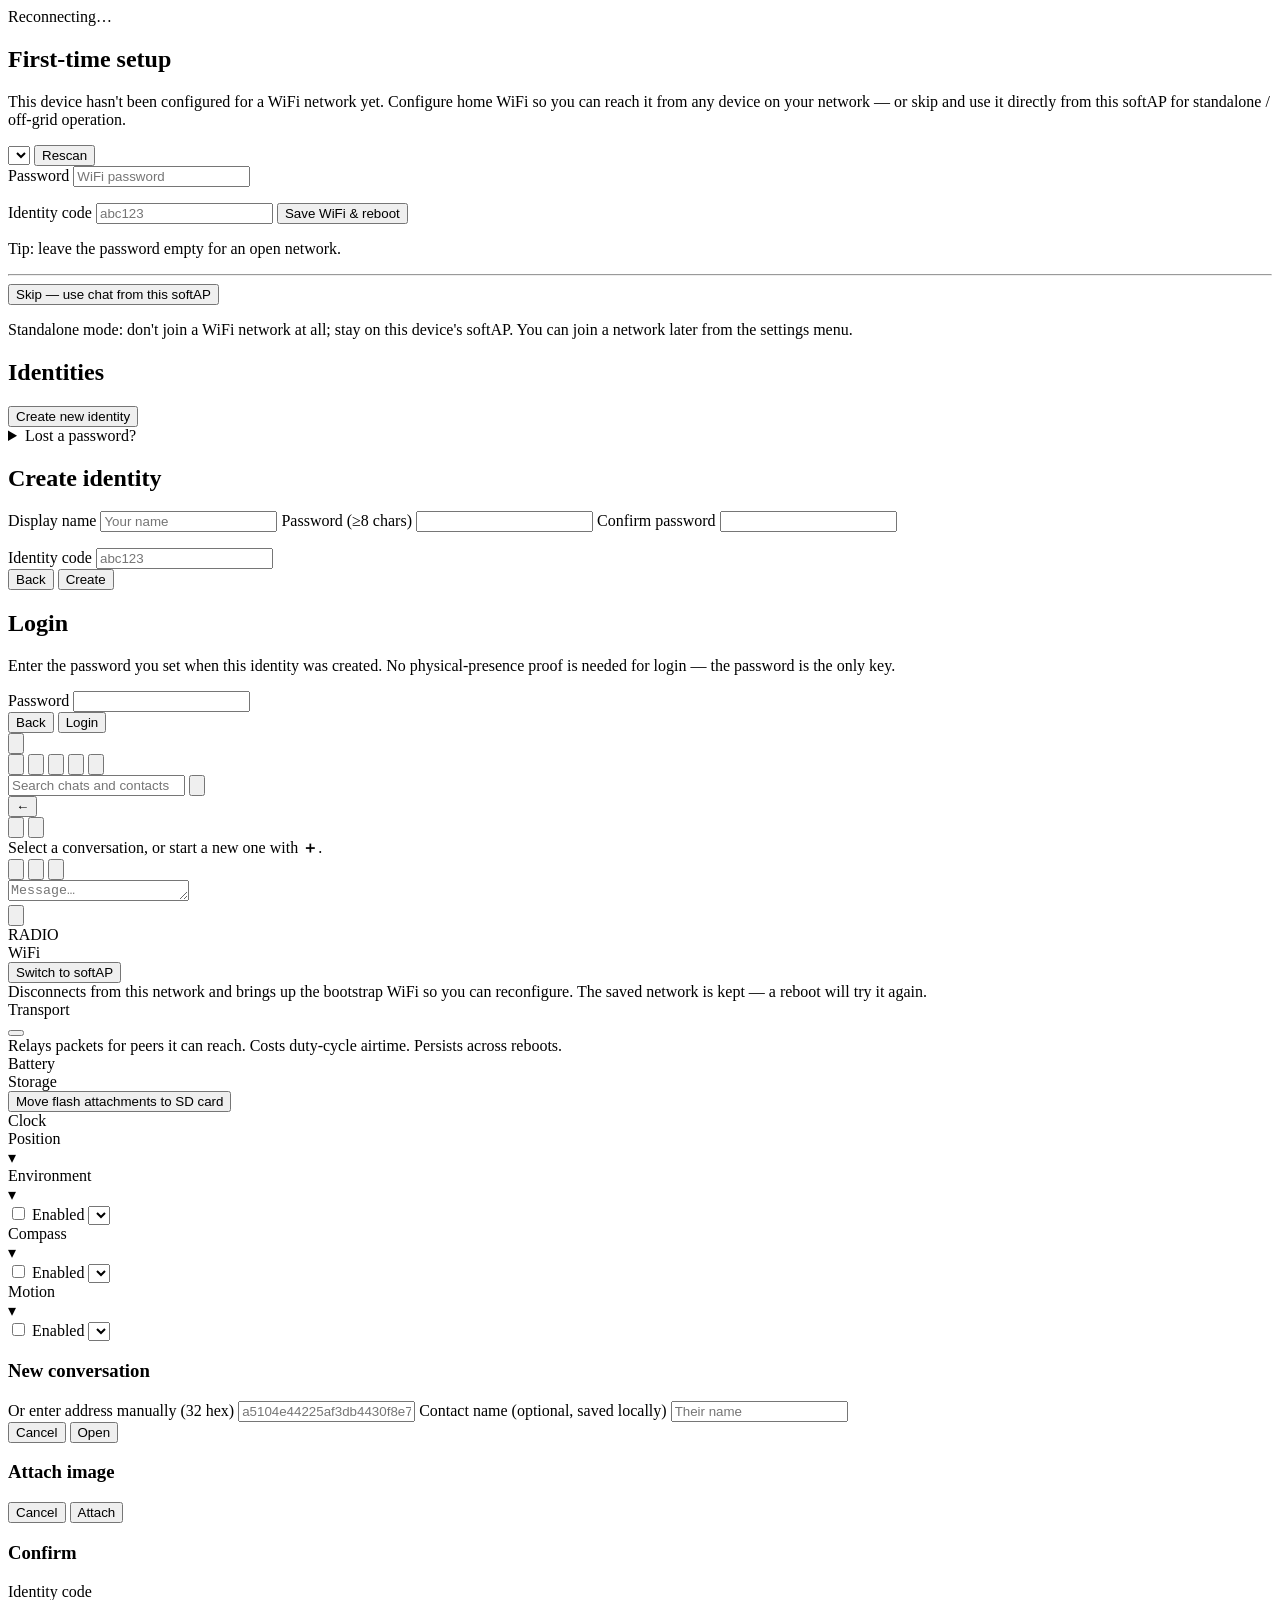
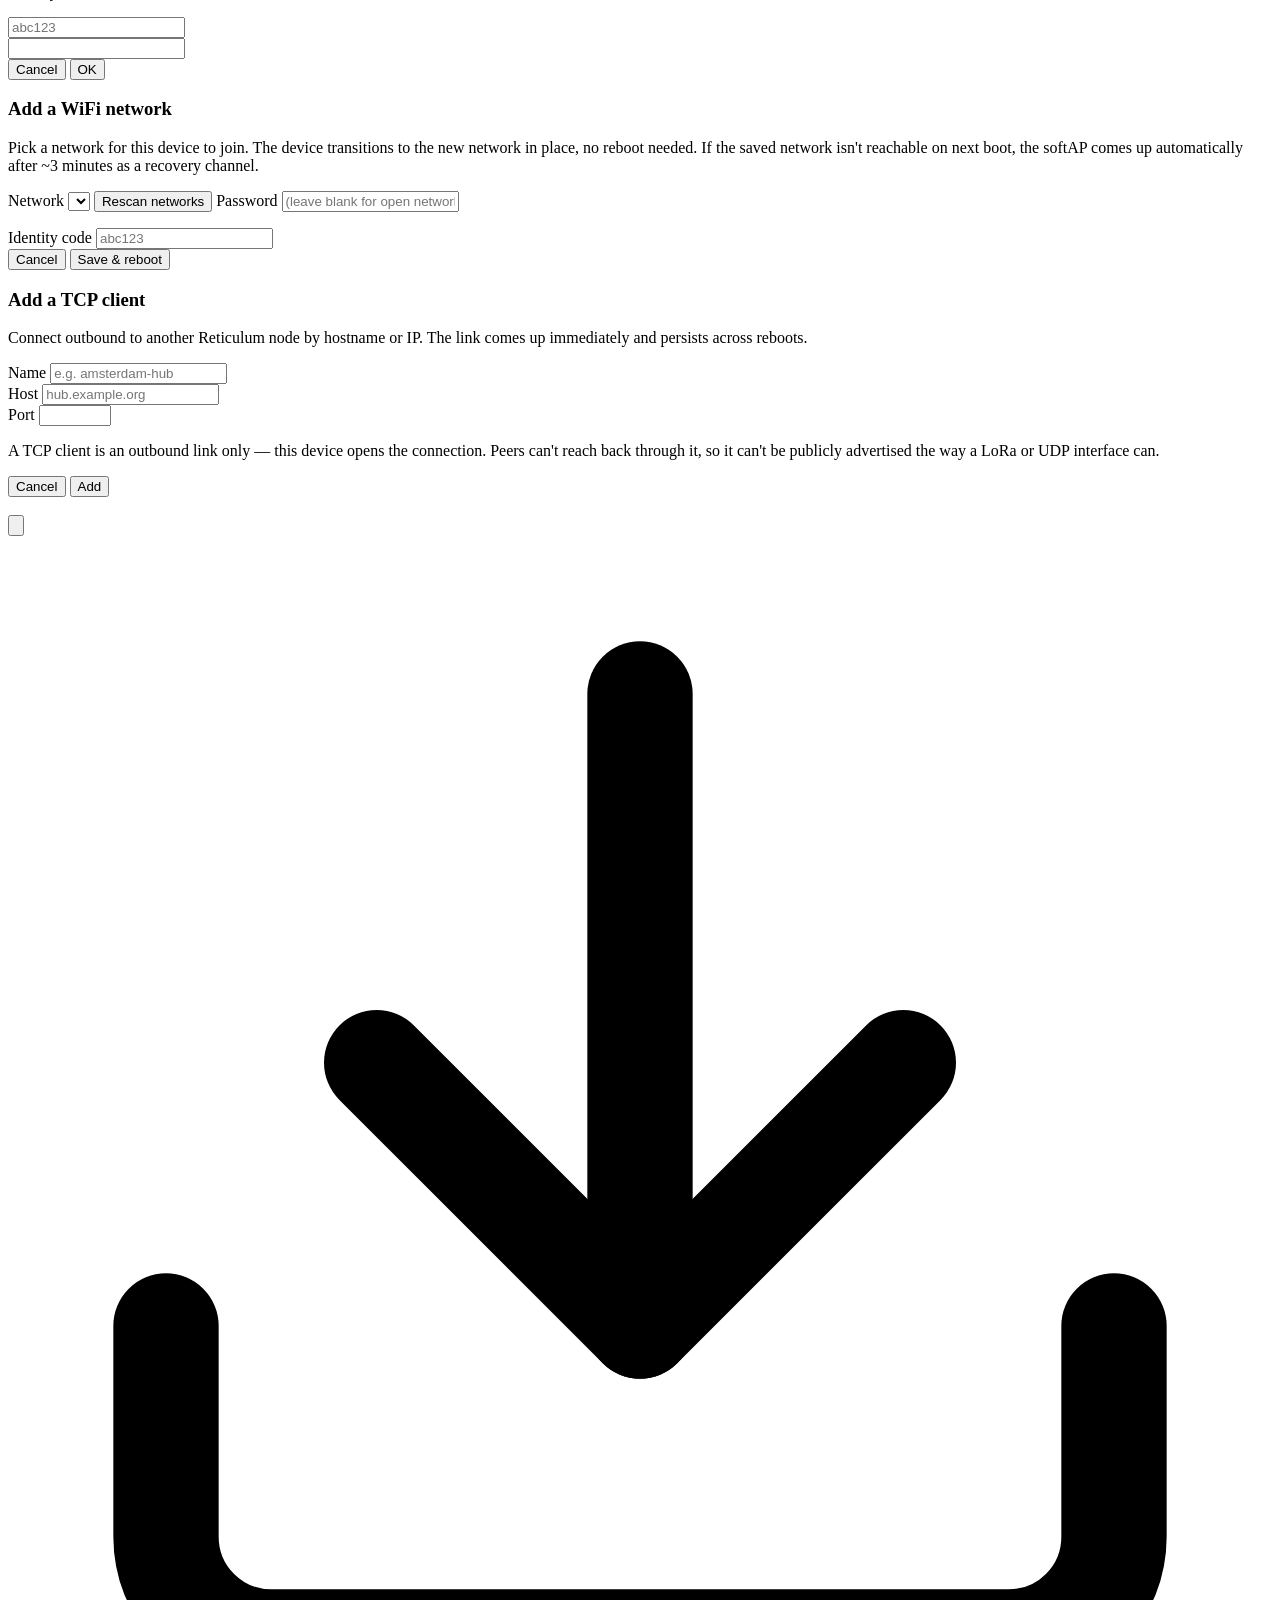
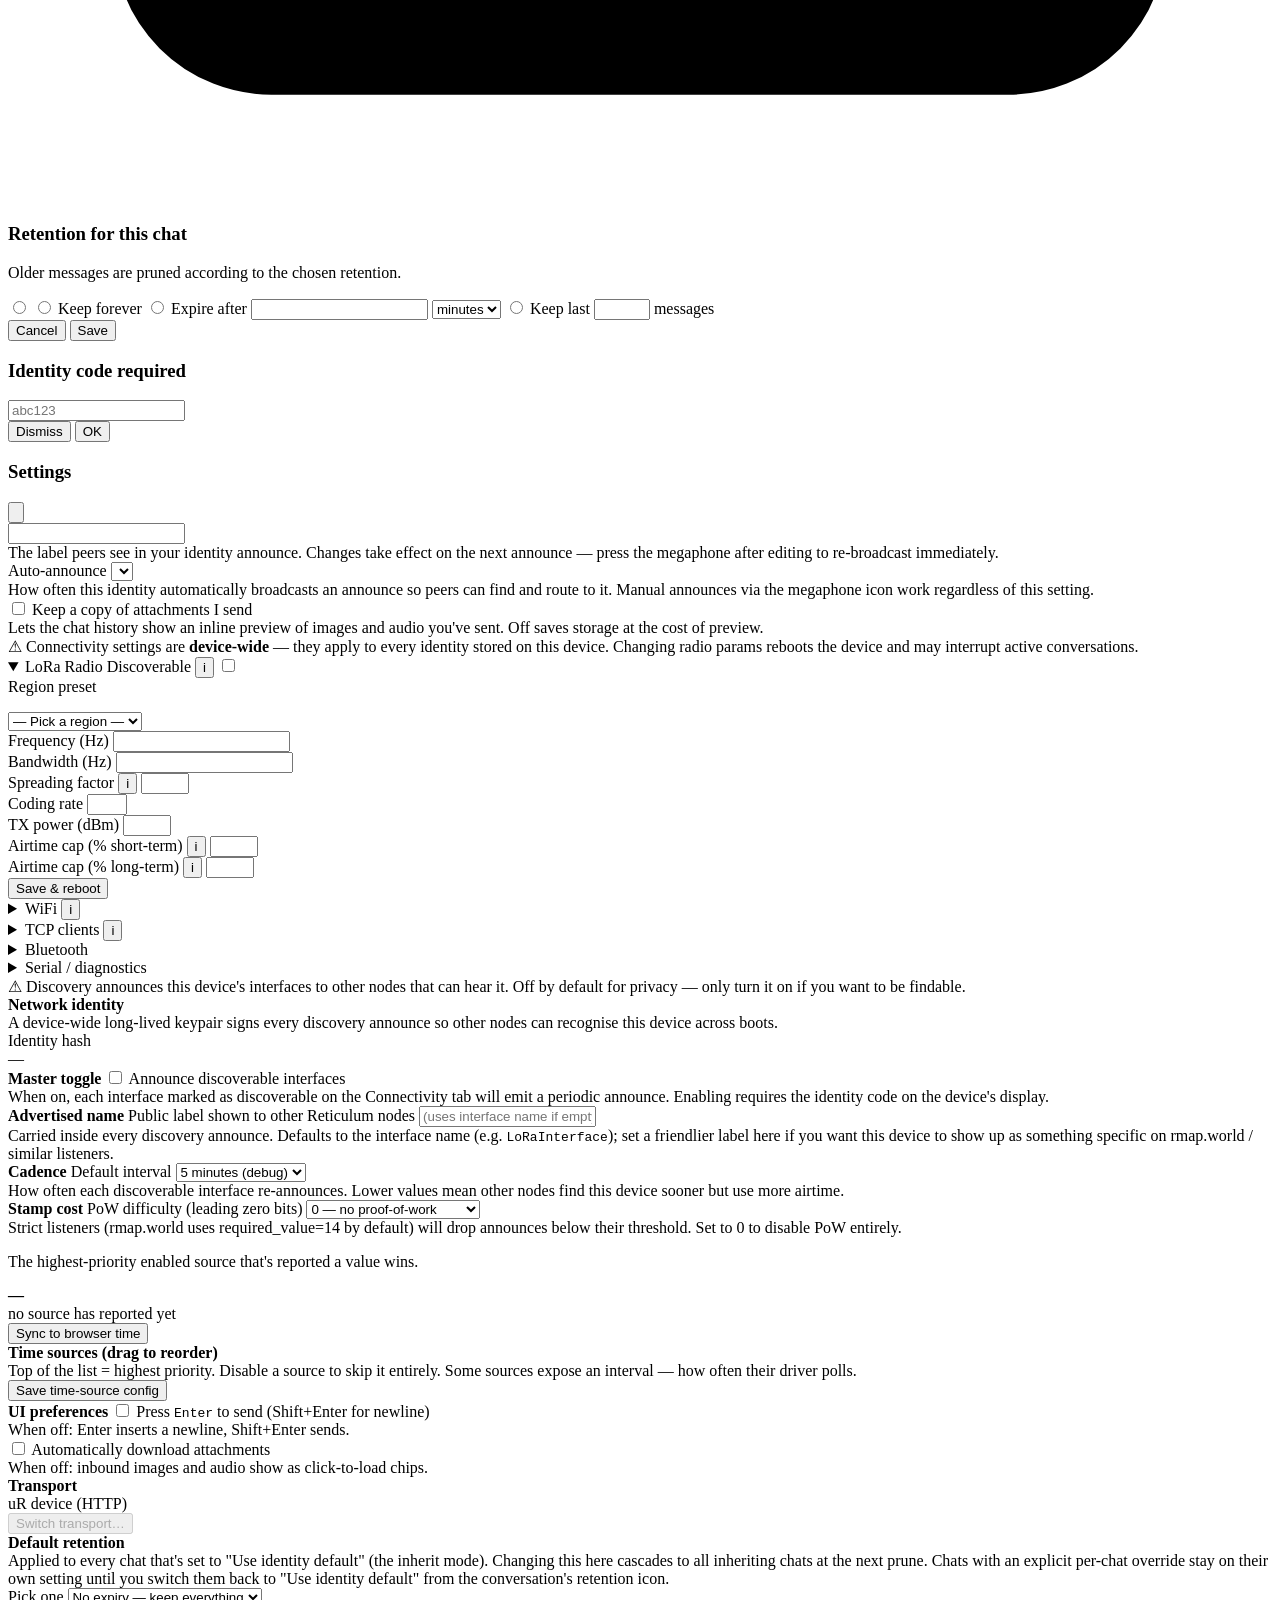
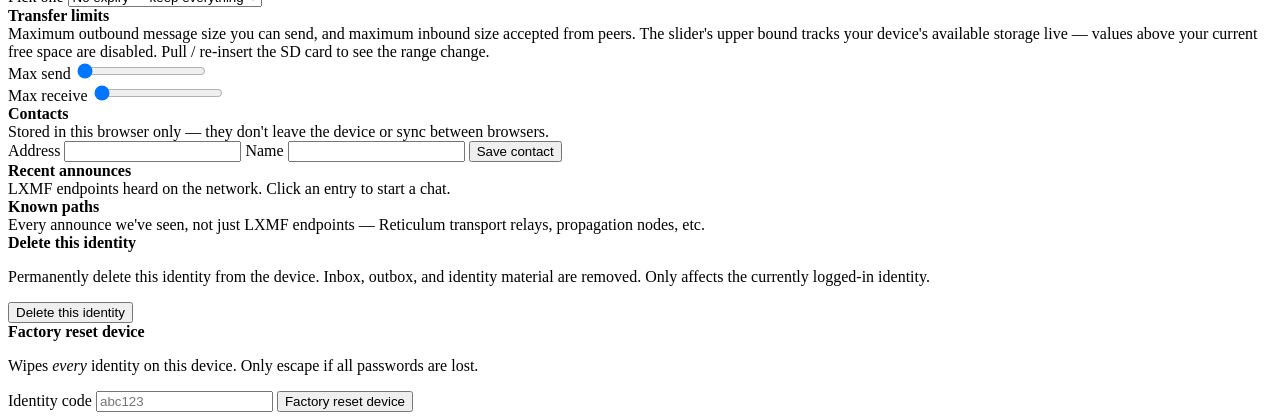
==== commit 3781ffb9: "Revert topology view from master (preserved on topology-view branch) The radial topology modal lives" ====
--- a/Web/spa/index.html
+++ b/Web/spa/index.html
@@ -218,10 +218,6 @@
     <button class="icon" id="btn-system" title="System status" @click="onClickSystemBtn()">
       <!-- chip / cpu -->
       <svg viewBox="0 0 24 24" fill="none" stroke="currentColor" stroke-width="2" stroke-linecap="round" stroke-linejoin="round"><rect x="4" y="4" width="16" height="16" rx="2"/><rect x="9" y="9" width="6" height="6"/><line x1="9" y1="1" x2="9" y2="4"/><line x1="15" y1="1" x2="15" y2="4"/><line x1="9" y1="20" x2="9" y2="23"/><line x1="15" y1="20" x2="15" y2="23"/><line x1="20" y1="9" x2="23" y2="9"/><line x1="20" y1="14" x2="23" y2="14"/><line x1="1" y1="9" x2="4" y2="9"/><line x1="1" y1="14" x2="4" y2="14"/></svg>
-    </button>
-    <button class="icon" id="btn-topology" title="Network topology" @click="state.modals.topology = true">
-      <!-- network: three connected dots in a triangle -->
-      <svg viewBox="0 0 24 24" fill="none" stroke="currentColor" stroke-width="2" stroke-linecap="round" stroke-linejoin="round"><circle cx="12" cy="5" r="2"/><circle cx="5" cy="18" r="2"/><circle cx="19" cy="18" r="2"/><line x1="11" y1="7" x2="6" y2="16"/><line x1="13" y1="7" x2="18" y2="16"/><line x1="7" y1="18" x2="17" y2="18"/></svg>
     </button>
     <button class="icon" id="btn-settings"  title="Settings" @click="openSettingsModal('identity', false)">
       <!-- gear -->
@@ -978,57 +974,6 @@
   </div>
 </div>
 
-<!-- ===================== TOPOLOGY MODAL ===================== -->
-<!-- Live view of every destination this device has heard an announce
-     from. Self at the centre, peers placed on rings by hop count, edge
-     colour by aspect (LXMF identity / propagation node / NomadNet node
-     / bare transport). Refreshes on open and on Refresh button. -->
-<div id="modal-topology" class="modal-bg z-260" x-data="topologyModalData()"
-     x-show="$store.s.modals.topology"
-     x-init="$watch('$store.s.modals.topology', o => { if (o) refresh(); })"
-     @click.self="state.modals.topology = false" x-cloak>
-  <div class="modal modal-wide">
-    <h3>Network topology</h3>
-    <div class="row items-center mb-10">
-      <span class="muted text-xs" x-text="statusLine"></span>
-      <div class="flex-1"></div>
-      <button class="ghost" @click="refresh()" :disabled="loading">Refresh</button>
-      <button class="secondary" @click="state.modals.topology = false">Close</button>
-    </div>
-    <!-- Tree is painted by renderSvg() in topologyModalData. Alpine's
-         <template x-for> doesn't switch to the SVG namespace, so the
-         children would come out as HTML elements and not render. We
-         own the DOM here via plain createElementNS instead. The
-         viewBox is rewritten per render to fit the tree's actual
-         extent; the wrapper allows horizontal scroll when a peer-rich
-         interface (e.g. rmap) makes the tree wider than the modal. -->
-    <div id="topology-svg-wrap">
-      <svg id="topology-svg" preserveAspectRatio="xMinYMid meet"
-           xmlns="http://www.w3.org/2000/svg"
-           x-effect="tree; renderSvg()"></svg>
-    </div>
-    <div class="muted text-xs mt-6">
-      Each dot is a destination this device has heard. Distance from the centre
-      reflects hop count. Colour reflects aspect: green = LXMF identity,
-      orange = LXMF propagation node, blue = NomadNet node, grey = transport.
-      Edges fade as announces get older.
-    </div>
-    <!-- Selected node detail strip. -->
-    <div class="card mt-10" x-show="selected" x-cloak>
-      <div class="row items-baseline gap-10">
-        <strong x-text="(selected && (selected.display_name || selected.dest.slice(0,8))) || ''"></strong>
-        <span class="muted text-xs" x-text="selected ? selected.aspect : ''"></span>
-      </div>
-      <div class="muted text-xs font-mono-inline" x-text="selected ? selected.dest : ''"></div>
-      <div class="muted text-xs mt-mini">
-        <span x-text="selected ? (selected.hops + ' hop' + (selected.hops === 1 ? '' : 's')) : ''"></span>
-        ·
-        <span x-text="selected ? formatAge(selected.age_ms) + ' ago' : ''"></span>
-      </div>
-    </div>
-  </div>
-</div>
-
 <!-- ===================== IMAGE VIEWER MODAL ===================== -->
 <!-- Full-screen image preview opened by clicking any inline-rendered
      image attachment in a chat bubble. Tap the image to toggle between
@@ -1766,7 +1711,6 @@
     convRetention:  false,
     idCode:         false,
     settings:       false,
-    topology:       false,
   },
   // Per-popover visibility flags. Same pattern as modals.
   popovers: {
@@ -3727,325 +3671,6 @@
     },
   };
 }
-// Reactive data backing #modal-topology. Builds a tree from /api/paths
-// by chaining each peer's next_hop pointer back toward self, then
-// renders it as a top-down hierarchy: self → interfaces → relays →
-// leaf peers.
-function topologyModalData() {
-  // Layout constants. ringPx is the radial distance per tree depth
-  // (self at radius 0, direct children at ringPx, grandchildren at
-  // 2 × ringPx, …). PADDING leaves room around the outermost ring
-  // for node radii and labels.
-  const RING_PX = 100;
-  const PADDING_PX = 40;
-  return {
-    tree:     null,         // root node after build
-    flat:     [],           // flat list of all nodes (for hit-testing + selection strip)
-    selected: null,
-    loading:  false,
-    error:    '',
-    lastFetchedMs: 0,
-    // Computed viewBox origin + dimensions. The layout produces
-    // coordinates centred on (0, 0) — self sits at the origin and
-    // peers radiate out — so vbX / vbY are typically negative.
-    vbX: -300,
-    vbY: -210,
-    vbW: 600,
-    vbH: 420,
-    get statusLine() {
-      if (this.error) return this.error;
-      if (this.loading) return 'Refreshing…';
-      const peerCount = this.flat.filter(n => !n.is_self && !n.is_unknown).length;
-      return peerCount + ' peer' + (peerCount === 1 ? '' : 's') + ' known';
-    },
-    async refresh() {
-      this.loading = true;
-      this.error   = '';
-      try {
-        const tok = state.token;
-        if (!tok) { this.error = 'Not logged in.'; return; }
-        const r = await fetch('/api/paths',
-                              { headers: { 'Authorization': 'Bearer ' + tok } });
-        if (!r.ok) { this.error = 'Fetch failed (' + r.status + ').'; return; }
-        const j = await r.json();
-        this.tree = buildTopologyTree(j.paths || []);
-        layoutTopologyTree(this.tree, 0, RING_PX, 0);
-        this.flat = flattenTopologyTree(this.tree);
-        // Coordinates are centred on the origin (self at 0,0) and can
-        // be negative. Track full extent and translate via a viewBox
-        // origin shift so the SVG paints with origin in the middle.
-        let minX = 0, minY = 0, maxX = 0, maxY = 0;
-        for (const n of this.flat) {
-          if (n.x < minX) minX = n.x;
-          if (n.y < minY) minY = n.y;
-          if (n.x > maxX) maxX = n.x;
-          if (n.y > maxY) maxY = n.y;
-        }
-        this.vbX = Math.floor(minX - PADDING_PX);
-        this.vbY = Math.floor(minY - PADDING_PX);
-        this.vbW = Math.ceil((maxX - minX) + 2 * PADDING_PX);
-        this.vbH = Math.ceil((maxY - minY) + 2 * PADDING_PX);
-        this.lastFetchedMs = Date.now();
-        if (this.selected
-            && !this.flat.some(n => n.dest === this.selected.dest)) {
-          this.selected = null;
-        }
-      } catch (e) {
-        this.error = 'Network error.';
-      } finally {
-        this.loading = false;
-      }
-    },
-    select(node) {
-      if (node.is_self || node.is_unknown) return;
-      this.selected = (this.selected && this.selected.dest === node.dest) ? null : node;
-    },
-    renderSvg() {
-      const svg = document.getElementById('topology-svg');
-      if (!svg) return;
-      const NS = 'http://www.w3.org/2000/svg';
-      svg.setAttribute('viewBox', `${this.vbX} ${this.vbY} ${this.vbW} ${this.vbH}`);
-      while (svg.firstChild) svg.removeChild(svg.firstChild);
-      if (!this.tree) return;
-      const setAttrs = (el, attrs) => {
-        for (const k in attrs) el.setAttribute(k, attrs[k]);
-        return el;
-      };
-      const aspectColor = this.aspectColor.bind(this);
-      const ageOpacity  = this.ageOpacity.bind(this);
-      // Edges: walk every node, draw a line from parent to it.
-      const walkEdges = (node) => {
-        for (const c of node.children) {
-          svg.appendChild(setAttrs(document.createElementNS(NS, 'line'), {
-            x1: node.x, y1: node.y, x2: c.x, y2: c.y,
-            stroke: c.is_unknown ? 'var(--border)' : aspectColor(c.aspect),
-            'stroke-width': c.is_unknown ? 1.5 : 2,
-            'stroke-dasharray': c.is_unknown ? '4 3' : 'none',
-            opacity: c.is_unknown ? 0.6 : ageOpacity(c.age_ms || 0),
-          }));
-          walkEdges(c);
-        }
-      };
-      walkEdges(this.tree);
-      // Edge labels: small interface name placed mid-edge so the
-      // viewer can see *which* link a child uses. Only labelled when
-      // the child is a direct branch of self (level 1) — beyond that
-      // the link is implied by the parent.
-      for (const c of this.tree.children) {
-        if (!c.next_hop_if) continue;
-        const lx = (this.tree.x + c.x) / 2;
-        const ly = (this.tree.y + c.y) / 2 - 4;
-        const lbl = setAttrs(document.createElementNS(NS, 'text'), {
-          x: lx, y: ly,
-          'text-anchor': 'middle', 'font-size': 9,
-          fill: 'var(--text-dim)',
-        });
-        lbl.textContent = c.next_hop_if;
-        svg.appendChild(lbl);
-      }
-      // Nodes.
-      for (const n of this.flat) {
-        const radius = n.is_self ? 22 : (n.is_unknown ? 8 : 14);
-        const fill   = n.is_self ? 'var(--accent-2)'
-                     : n.is_unknown ? 'var(--bg-elev)'
-                     : aspectColor(n.aspect);
-        const c = setAttrs(document.createElementNS(NS, 'circle'), {
-          cx: n.x, cy: n.y, r: radius,
-          fill: fill, stroke: n.is_unknown ? 'var(--border)' : 'white',
-          'stroke-width': n.is_unknown ? 1 : 2,
-        });
-        if (!n.is_self && !n.is_unknown) {
-          c.style.cursor = 'pointer';
-          c.addEventListener('click', () => this.select(n));
-        }
-        svg.appendChild(c);
-        // Labels.
-        if (n.is_self) {
-          const t = setAttrs(document.createElementNS(NS, 'text'), {
-            x: n.x, y: n.y + 4,
-            'text-anchor': 'middle', fill: 'white',
-            'font-size': 12, 'font-weight': 600,
-          });
-          t.textContent = 'self';
-          svg.appendChild(t);
-        } else if (!n.is_unknown) {
-          const label = setAttrs(document.createElementNS(NS, 'text'), {
-            x: n.x, y: n.y + radius + 12,
-            'text-anchor': 'middle', 'font-size': 10, fill: 'var(--text)',
-          });
-          label.textContent = n.display_name || n.dest.slice(0, 8);
-          svg.appendChild(label);
-          // Second line: hops badge.
-          const sub = setAttrs(document.createElementNS(NS, 'text'), {
-            x: n.x, y: n.y + radius + 24,
-            'text-anchor': 'middle', 'font-size': 9,
-            fill: 'var(--text-dim)',
-          });
-          sub.textContent = n.hops + 'h';
-          svg.appendChild(sub);
-        }
-        // Unknown intermediates get just a tiny address hint.
-        if (n.is_unknown) {
-          const t = setAttrs(document.createElementNS(NS, 'text'), {
-            x: n.x, y: n.y + 18,
-            'text-anchor': 'middle', 'font-size': 9,
-            fill: 'var(--text-dim)',
-          });
-          t.textContent = n.dest.slice(0, 6) + '…';
-          svg.appendChild(t);
-        }
-      }
-    },
-    aspectColor(a) {
-      switch (a) {
-        case 'lxmf.delivery':     return '#2ea043';
-        case 'lxmf.propagation':  return '#fb8c00';
-        case 'nomadnetwork.node': return '#1e88e5';
-        default:                  return '#6e7681';
-      }
-    },
-    ageOpacity(ageMs) {
-      const day = 24 * 60 * 60 * 1000;
-      const t   = Math.max(0, Math.min(1, ageMs / day));
-      return 1.0 - t * 0.65;
-    },
-    formatAge(ms) {
-      if (ms < 60_000)    return Math.floor(ms / 1000) + 's';
-      if (ms < 3_600_000) return Math.floor(ms / 60_000) + 'm';
-      if (ms < 86_400_000) return Math.floor(ms / 3_600_000) + 'h';
-      return Math.floor(ms / 86_400_000) + 'd';
-    },
-  };
-}
-
-// Build a tree from /api/paths entries by chaining next_hop pointers.
-// Each path's parent is whoever its next_hop refers to:
-//   - empty next_hop or next_hop === dest → direct child of self
-//   - next_hop matches another path's dest → child of that path
-//   - next_hop is some hash we have no info about → child of a
-//     synthetic "unknown intermediate" node which itself attaches to
-//     self (we have no further chain to walk)
-function buildTopologyTree(paths) {
-  const SELF = '__self__';
-  const nodes = new Map();
-  const self  = {
-    dest: SELF, display_name: 'self', is_self: true,
-    aspect: '', hops: 0, age_ms: 0, children: [],
-  };
-  nodes.set(SELF, self);
-  // First: a node entry per real path destination.
-  for (const p of paths) {
-    nodes.set(p.dest, {
-      dest:         p.dest,
-      display_name: p.display_name || '',
-      aspect:       p.aspect       || 'transport',
-      hops:         p.hops         || 0,
-      age_ms:       p.age_ms       || 0,
-      next_hop:     p.next_hop     || '',
-      next_hop_if:  p.next_hop_if  || '',
-      children:     [],
-    });
-  }
-  // Second: synthesise unknown-intermediate nodes for any next_hop
-  // that isn't itself in the path list.
-  for (const p of paths) {
-    if (!p.next_hop || p.next_hop === p.dest) continue;
-    if (nodes.has(p.next_hop))                continue;
-    nodes.set(p.next_hop, {
-      dest:         p.next_hop,
-      display_name: '',
-      aspect:       'transport',
-      hops:         Math.max(0, (p.hops || 0) - 1),
-      age_ms:       0,
-      next_hop_if:  p.next_hop_if || '',
-      is_unknown:   true,
-      children:     [],
-    });
-  }
-  // Third: wire children. Direct (1-hop) peers attach to self with
-  // their interface labelled on the connecting edge. Multi-hop peers
-  // attach to their next_hop node, which itself either resolves to
-  // another peer or to an unknown intermediate. Unknown intermediates
-  // attach to self.
-  for (const p of paths) {
-    const node   = nodes.get(p.dest);
-    if (!p.next_hop || p.next_hop === p.dest) {
-      self.children.push(node);
-    } else {
-      const parent = nodes.get(p.next_hop) || self;
-      parent.children.push(node);
-    }
-  }
-  for (const node of nodes.values()) {
-    if (node.is_unknown) self.children.push(node);
-  }
-  // Sort children of self so interface groupings cluster: LoRa first,
-  // then named interfaces alphabetically. Within each parent, peers
-  // by hops then display name.
-  self.children.sort((a, b) => {
-    const aIf = (a.next_hop_if || '').toLowerCase();
-    const bIf = (b.next_hop_if || '').toLowerCase();
-    return aIf.localeCompare(bIf);
-  });
-  const sortDescendants = (node) => {
-    node.children.sort((a, b) => {
-      if (a.hops !== b.hops) return a.hops - b.hops;
-      return (a.display_name || a.dest).localeCompare(b.display_name || b.dest);
-    });
-    for (const c of node.children) sortDescendants(c);
-  };
-  for (const c of self.children) sortDescendants(c);
-  return self;
-}
-
-// Radial layout: self at the centre, each direct subtree gets an
-// angular sector around it proportional to that subtree's leaf count,
-// recursive children sub-divide their parent's sector. Position is
-// polar: radius = depth × ringPx, angle = midpoint of the node's
-// assigned sector. The viewBox origin is centred so x/y are negative
-// for the left/top hemisphere; renderSvg translates to canvas
-// coordinates.
-function layoutTopologyTree(root, _ignoredColPx, ringPx, _ignoredTopPx) {
-  const leafCount = (n) => {
-    if (n.children.length === 0) return 1;
-    let s = 0;
-    for (const c of n.children) s += leafCount(c);
-    return s;
-  };
-  const walk = (node, depth, a0, a1) => {
-    const fullCircle = (a1 - a0) >= 2 * Math.PI - 1e-6;
-    // Default mid-angle is the midpoint of the sector. If the sector
-    // is the whole circle (= the node is the only direct child of
-    // self), the midpoint is degenerate; pin it to 12 o'clock so the
-    // node doesn't collide with self at the origin.
-    const mid = fullCircle ? -Math.PI / 2 : (a0 + a1) / 2;
-    node.angle = mid;
-    if (depth === 0) {
-      node.x = 0; node.y = 0;
-    } else {
-      const r = depth * ringPx;
-      node.x = r * Math.cos(mid);
-      node.y = r * Math.sin(mid);
-    }
-    if (node.children.length === 0) return;
-    const total = leafCount(node);
-    let cursor = a0;
-    for (const c of node.children) {
-      const span = (a1 - a0) * (leafCount(c) / total);
-      walk(c, depth + 1, cursor, cursor + span);
-      cursor += span;
-    }
-  };
-  walk(root, 0, 0, 2 * Math.PI);
-}
-
-function flattenTopologyTree(root) {
-  const out = [];
-  const walk = (n) => { out.push(n); for (const c of n.children) walk(c); };
-  walk(root);
-  return out;
-}
-
 // Reactive data backing the radio/wifi/transport popover. Every field
 // is computed from $store.s.lastInfo / $store.s.radioTlm.
 function statusPopoverData() {
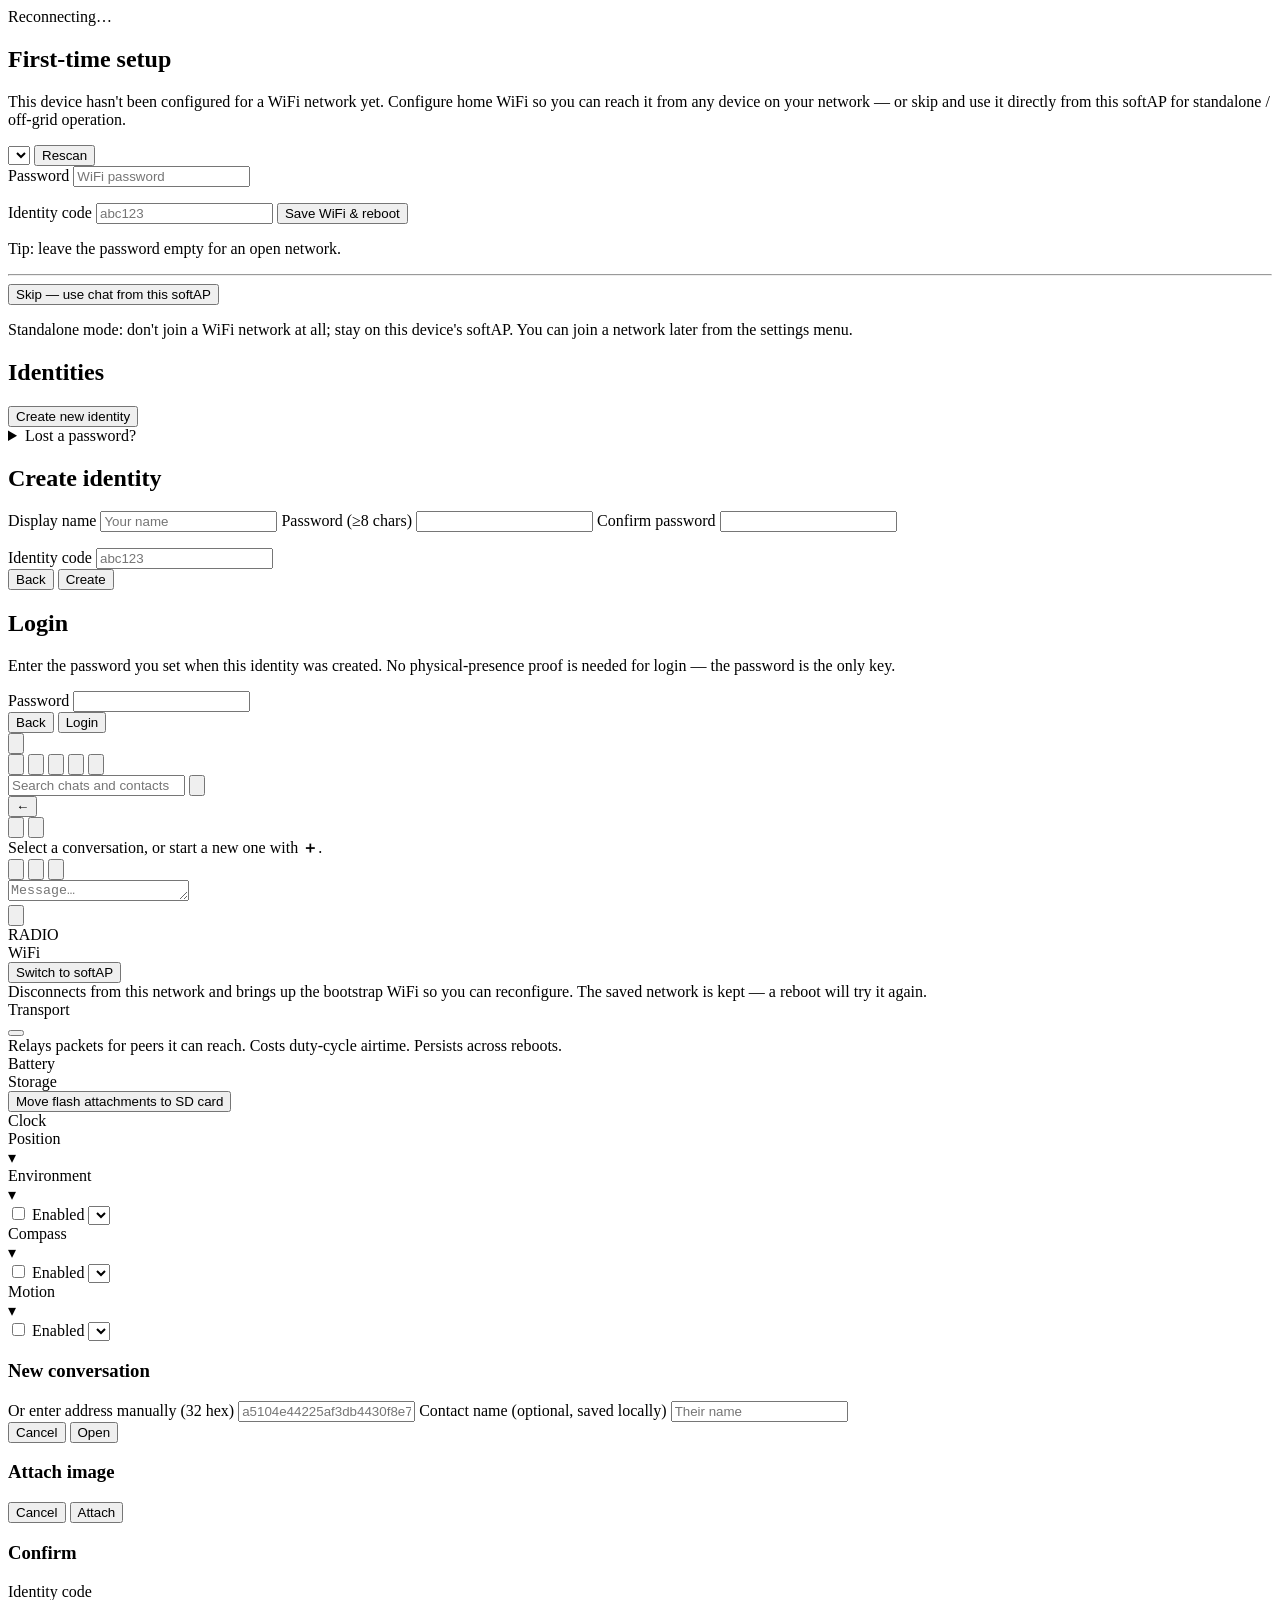
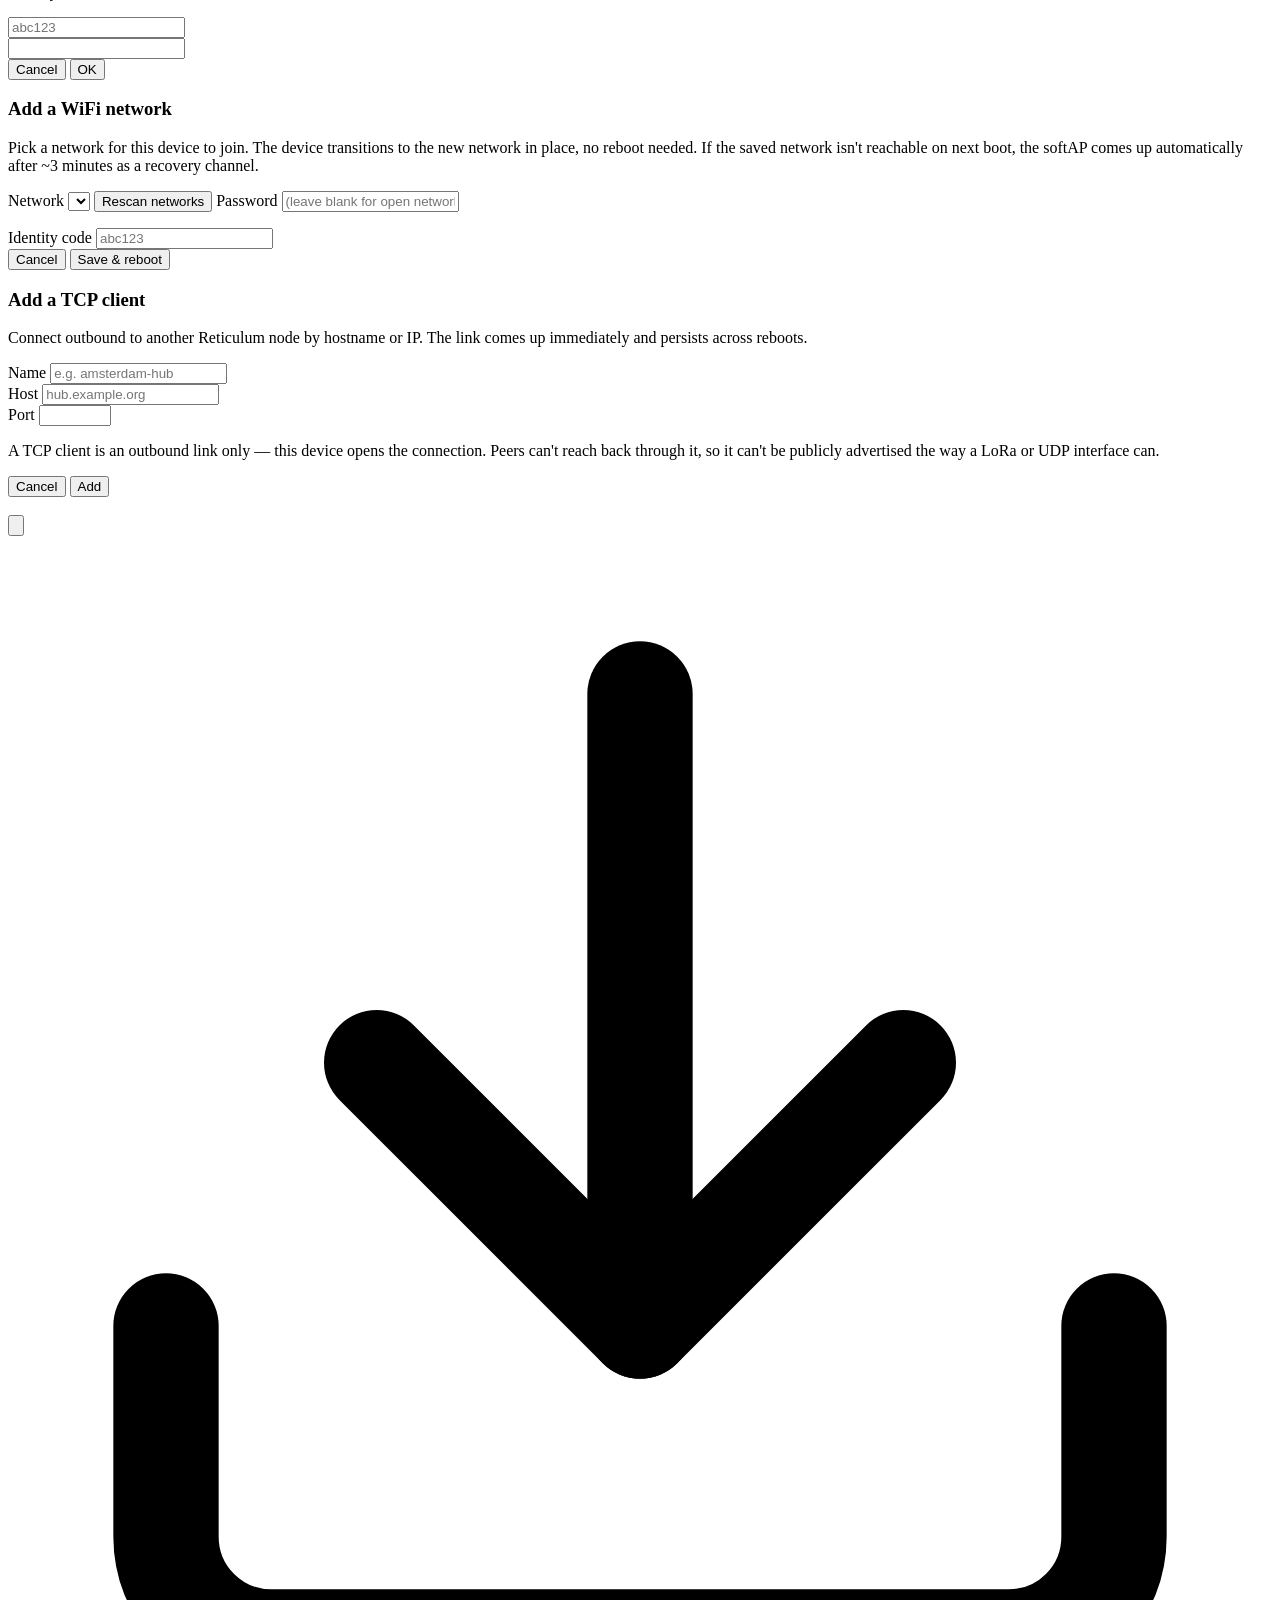
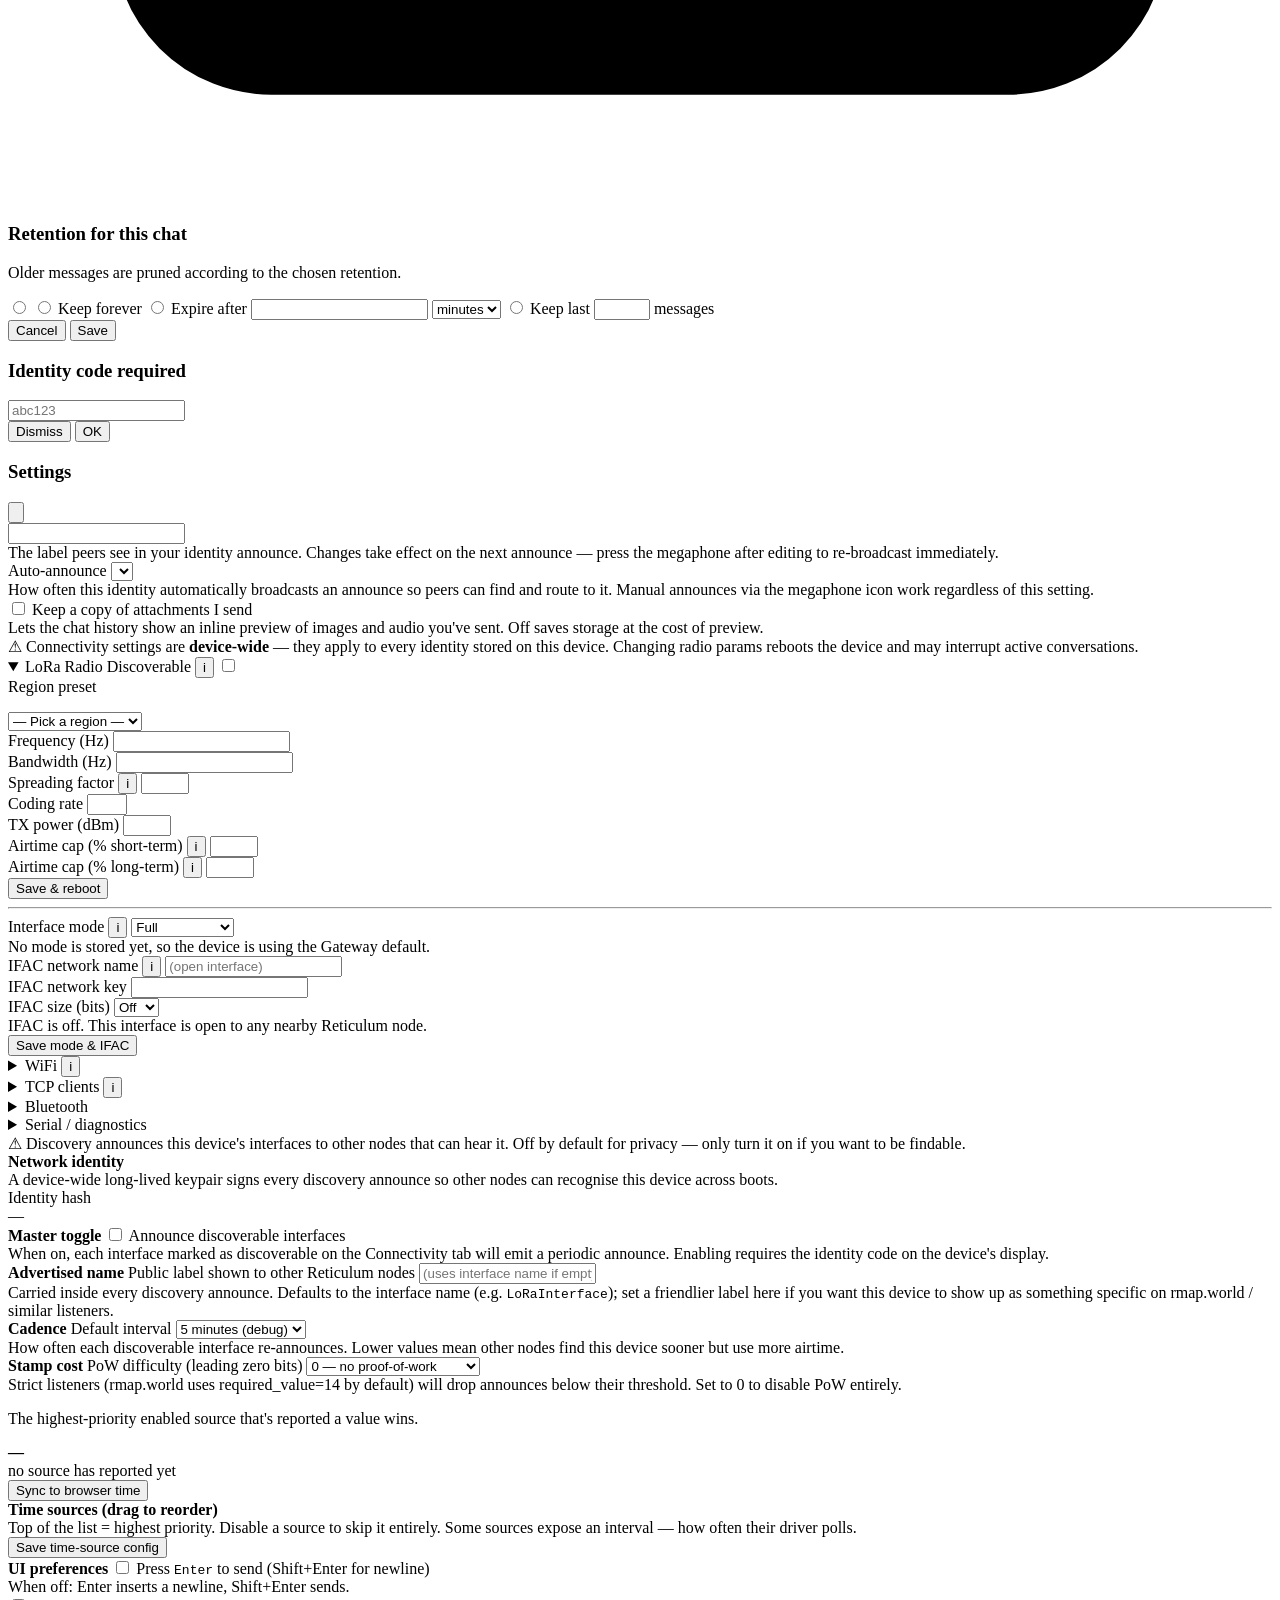
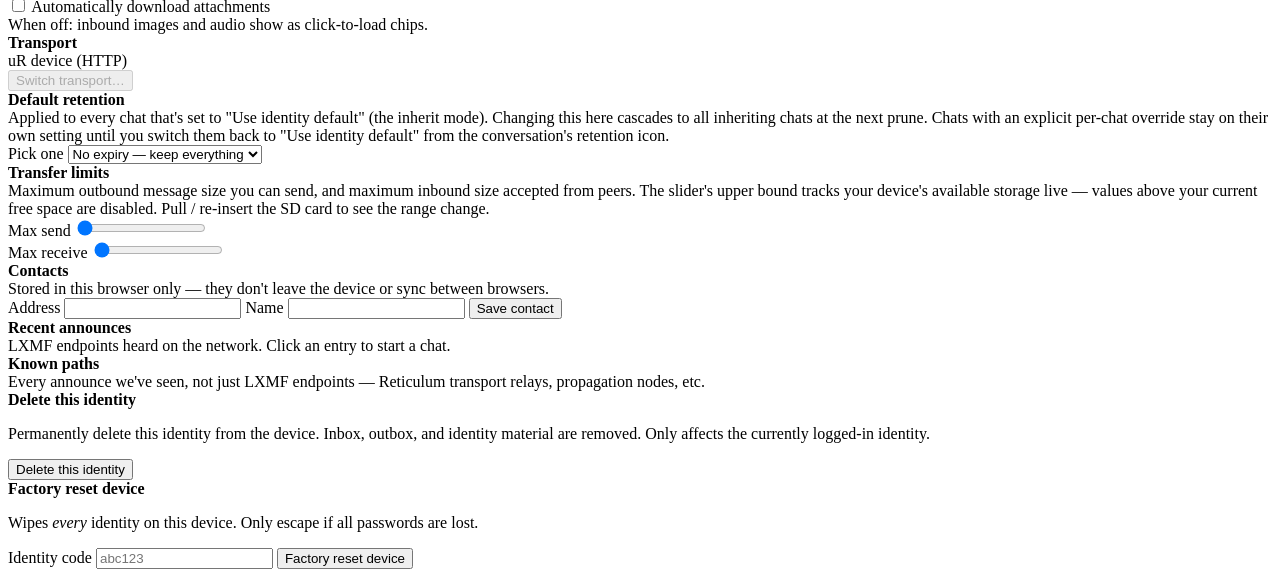
==== commit 6bed3b74: "Per-interface mode + IFAC config; atomic LoRa TX enqueue + drop counter Interface mode (gateway/full" ====
--- a/Web/spa/index.html
+++ b/Web/spa/index.html
@@ -1224,6 +1224,55 @@
             <button class="w-full" id="btn-radio-save"
                     :disabled="$store.s.forms.radio.preset === '__empty' || !!$store.s.busyButtons['btn-radio-save']"
                     @click="onClickRadioSave($event.currentTarget)">Save &amp; reboot</button>
+
+            <hr class="border-color-default mt-14 mb-14">
+            <label>Interface mode
+              <button type="button" class="info-icon" data-info="How this interface participates in the wider network. <strong>Gateway</strong> is the right mode for a node that bridges LoRa to a wider network: it propagates announces and discovers paths so other nodes can route through it. <strong>Access Point</strong> suppresses spontaneous announce broadcast. Use it for a node that only serves directly-connected peers. The others (<strong>Full</strong>, <strong>Point-to-Point</strong>, <strong>Roaming</strong>, <strong>Boundary</strong>) are advanced Reticulum interface modes. Mode changes apply after a reboot.">i</button>
+            </label>
+            <select id="rd-lora-mode" x-model="$store.s.forms.loraCfg.mode">
+              <option value="full">Full</option>
+              <option value="gateway">Gateway</option>
+              <option value="access_point">Access Point</option>
+              <option value="pointtopoint">Point-to-Point</option>
+              <option value="roaming">Roaming</option>
+              <option value="boundary">Boundary</option>
+            </select>
+            <div class="muted mt-1" x-show="$store.s.forms.loraCfg.modeDefault">No mode is stored yet, so the device is using the Gateway default.</div>
+
+            <label class="mt-14">IFAC network name
+              <button type="button" class="info-icon" data-info="Interface Access Code (IFAC). When set, this interface only talks to peers that share the same network name and key, and its traffic is hidden from nodes that don't. Leave the name empty to keep the interface open. Changes apply after a reboot.">i</button>
+            </label>
+            <input id="rd-ifac-netname" type="text" placeholder="(open interface)" maxlength="32"
+                   x-model="$store.s.forms.loraCfg.ifacNetname">
+            <div class="row mt-2">
+              <div>
+                <label>IFAC network key</label>
+                <input id="rd-ifac-netkey" type="password" autocomplete="new-password"
+                       :placeholder="$store.s.forms.loraCfg.ifacConfigured ? 'unchanged' : '(required to enable)'"
+                       x-model="$store.s.forms.loraCfg.ifacNetkey">
+              </div>
+              <div>
+                <label>IFAC size (bits)</label>
+                <select id="rd-ifac-size" x-model.number="$store.s.forms.loraCfg.ifacSize">
+                  <option :value="0">Off</option>
+                  <option :value="8">8</option>
+                  <option :value="16">16</option>
+                  <option :value="32">32</option>
+                  <option :value="64">64</option>
+                  <option :value="128">128</option>
+                  <option :value="160">160</option>
+                  <option :value="256">256</option>
+                </select>
+              </div>
+            </div>
+            <div class="muted mt-1" x-show="$store.s.forms.loraCfg.ifacConfigured"
+                 x-text="'IFAC is currently configured at ' + $store.s.forms.loraCfg.ifacConfiguredSize + ' bits. Leave the key blank to keep it; set size to Off to clear it.'"></div>
+            <div class="muted mt-1" x-show="!$store.s.forms.loraCfg.ifacConfigured">IFAC is off. This interface is open to any nearby Reticulum node.</div>
+
+            <button class="w-full mt-10" id="btn-lora-cfg-save"
+                    :disabled="!!$store.s.busyButtons['btn-lora-cfg-save']"
+                    @click="onClickLoraCfgSave($event.currentTarget)">Save mode &amp; IFAC</button>
+            <div class="muted mt-2 text-xs" id="rd-lora-cfg-status" x-text="$store.s.ui.cnLoraCfgStatus"></div>
           </div>
         </details>
 
@@ -1865,6 +1914,14 @@
     radio:           { discoverable: false, preset: '__empty',
                        freq: 0, bw: 0, sf: 0, cr: 0, tx: 0,
                        airtime: 0, airtimeLt: 0 },
+    // LoRa interface mode + IFAC. mode/ifac* are the editable inputs;
+    // modeDefault / ifacConfigured / ifacConfiguredSize mirror the GET
+    // so the UI can show "(default)" and "already configured" hints.
+    // ifacNetkey is write-only: GET never returns it, and a blank value
+    // on save keeps the existing key.
+    loraCfg:         { mode: 'gateway', modeDefault: true,
+                       ifacNetname: '', ifacNetkey: '', ifacSize: 0,
+                       ifacConfigured: false, ifacConfiguredSize: 0 },
     discovery:       { enabled: false, advertisedName: '', interval: '360', stampCost: '14' },
     prefs:           { enterSends: false, autoDownloadAttachments: false,
                        inboxDefaultRetention: '' },
@@ -1919,6 +1976,7 @@
     idCodeModalTitle: 'Identity code required',  // h3 in #modal-id-code
     inboxConfigStatus: '',           // saved/error caption under retention select
     cnTcpStatus: '',                 // saved/error caption under tcp-add modal
+    cnLoraCfgStatus: '',             // saved/error/reboot caption under LoRa mode+IFAC save
     storageMaxSendMax: 1048576,      // live max bytes for the send slider
     storageMaxRecvMax: 1048576,      // live max bytes for the recv slider
     showRadioSection: true,          // Connectivity tab — toggled by
@@ -5624,6 +5682,7 @@
     const d = await state.transport._req('/api/transport/lora/discoverable');
     state.forms.radio.discoverable = !!d.discoverable;
   } catch { /* leave toggle in last state */ }
+  await populateLoraConfig();
   // Header dot reflects the radio's live state, not the discoverable
   // flag — "is the LoRa interface up and able to send/receive?", not
   // "are we advertising it?".
@@ -5704,6 +5763,95 @@
   } else {
     apply();
   }
+}
+
+// Load the LoRa interface mode + IFAC state into the form. Called from
+// populateRadioTab alongside the discoverable fetch. The netkey is a
+// secret and is never returned, so ifacNetkey always starts blank; a
+// blank key on save keeps the stored one.
+async function populateLoraConfig() {
+  try {
+    const c = await state.transport._req('/api/transport/lora/config');
+    const ifac = c.ifac || {};
+    Object.assign(state.forms.loraCfg, {
+      mode:               c.mode || 'gateway',
+      modeDefault:        !!c.mode_default,
+      ifacNetname:        ifac.netname || '',
+      ifacNetkey:         '',
+      ifacSize:           Number(ifac.size_bits || 0),
+      ifacConfigured:     !!ifac.configured,
+      ifacConfiguredSize: Number(ifac.size_bits || 0),
+    });
+    state.ui.cnLoraCfgStatus = '';
+  } catch (e) {
+    // Leave whatever defaults the form holds; surface the reason quietly.
+    state.ui.cnLoraCfgStatus = 'Could not read mode/IFAC: ' + (e.message || e);
+  }
+}
+
+// Save mode + IFAC. Mirrors onChangeRdDiscoverable's physical-presence
+// flow: enabling IFAC or otherwise touching the interface may need an
+// identity code, so we POST first and, if the server rejects with a
+// presence error, retry with a code. mode/IFAC changes take effect on
+// the next reboot, so the caption + toast say so when the server
+// reports reboot_required.
+function onClickLoraCfgSave(btn) {
+  const f = state.forms.loraCfg;
+  const body = { mode: f.mode };
+  const size = Number(f.ifacSize || 0);
+  const netname = (f.ifacNetname || '').trim();
+  if (size > 0 && netname) {
+    // IFAC on: send name + size. Only send a key if the user typed one
+    // (blank keeps the existing key on edit).
+    body.ifac_netname = netname;
+    body.ifac_size    = size;
+    if (f.ifacNetkey) body.ifac_netkey = f.ifacNetkey;
+    // Enabling IFAC fresh requires a key.
+    if (!f.ifacConfigured && !f.ifacNetkey) {
+      state.ui.cnLoraCfgStatus = 'A network key is required to enable IFAC.';
+      return;
+    }
+  } else {
+    // IFAC off / cleared.
+    body.ifac_size    = 0;
+    body.ifac_netname = '';
+  }
+  return withBusy(btn, async () => {
+    state.ui.cnLoraCfgStatus = '';
+    const apply = async (code) => {
+      const payload = code ? Object.assign({ identity_code: code }, body) : body;
+      const r = await state.transport._req('/api/transport/lora/config',
+        { method: 'POST', body: payload });
+      const reboot = !!r.reboot_required;
+      const msg = reboot
+        ? 'Saved. The change applies after a reboot.'
+        : 'Saved.';
+      state.ui.cnLoraCfgStatus = msg;
+      toast(reboot ? 'LoRa config saved. Reboot the device to apply.' : 'LoRa config saved');
+      // Refresh so ifacConfigured / modeDefault reflect the new state
+      // and the key field shows "unchanged" next time.
+      await populateLoraConfig();
+    };
+    try {
+      await apply();
+    } catch (e) {
+      // 403 from the presence guard => retry once with an identity code.
+      if (e.status === 403) {
+        await new Promise((resolve) => {
+          state.pendingIdCodeAction = async (code) => {
+            if (!code) { resolve(); return; }
+            try { await apply(code); }
+            catch (e2) { state.ui.cnLoraCfgStatus = 'Save failed: ' + (e2.message || e2); }
+            resolve();
+          };
+          openIdCodeModal();
+        });
+      } else {
+        state.ui.cnLoraCfgStatus = 'Save failed: ' + (e.message || e);
+        toast('Could not save LoRa config: ' + (e.message || e), 'error');
+      }
+    }
+  }, { label: 'Saving…' });
 }
 
 async function populateIdentityTab() {
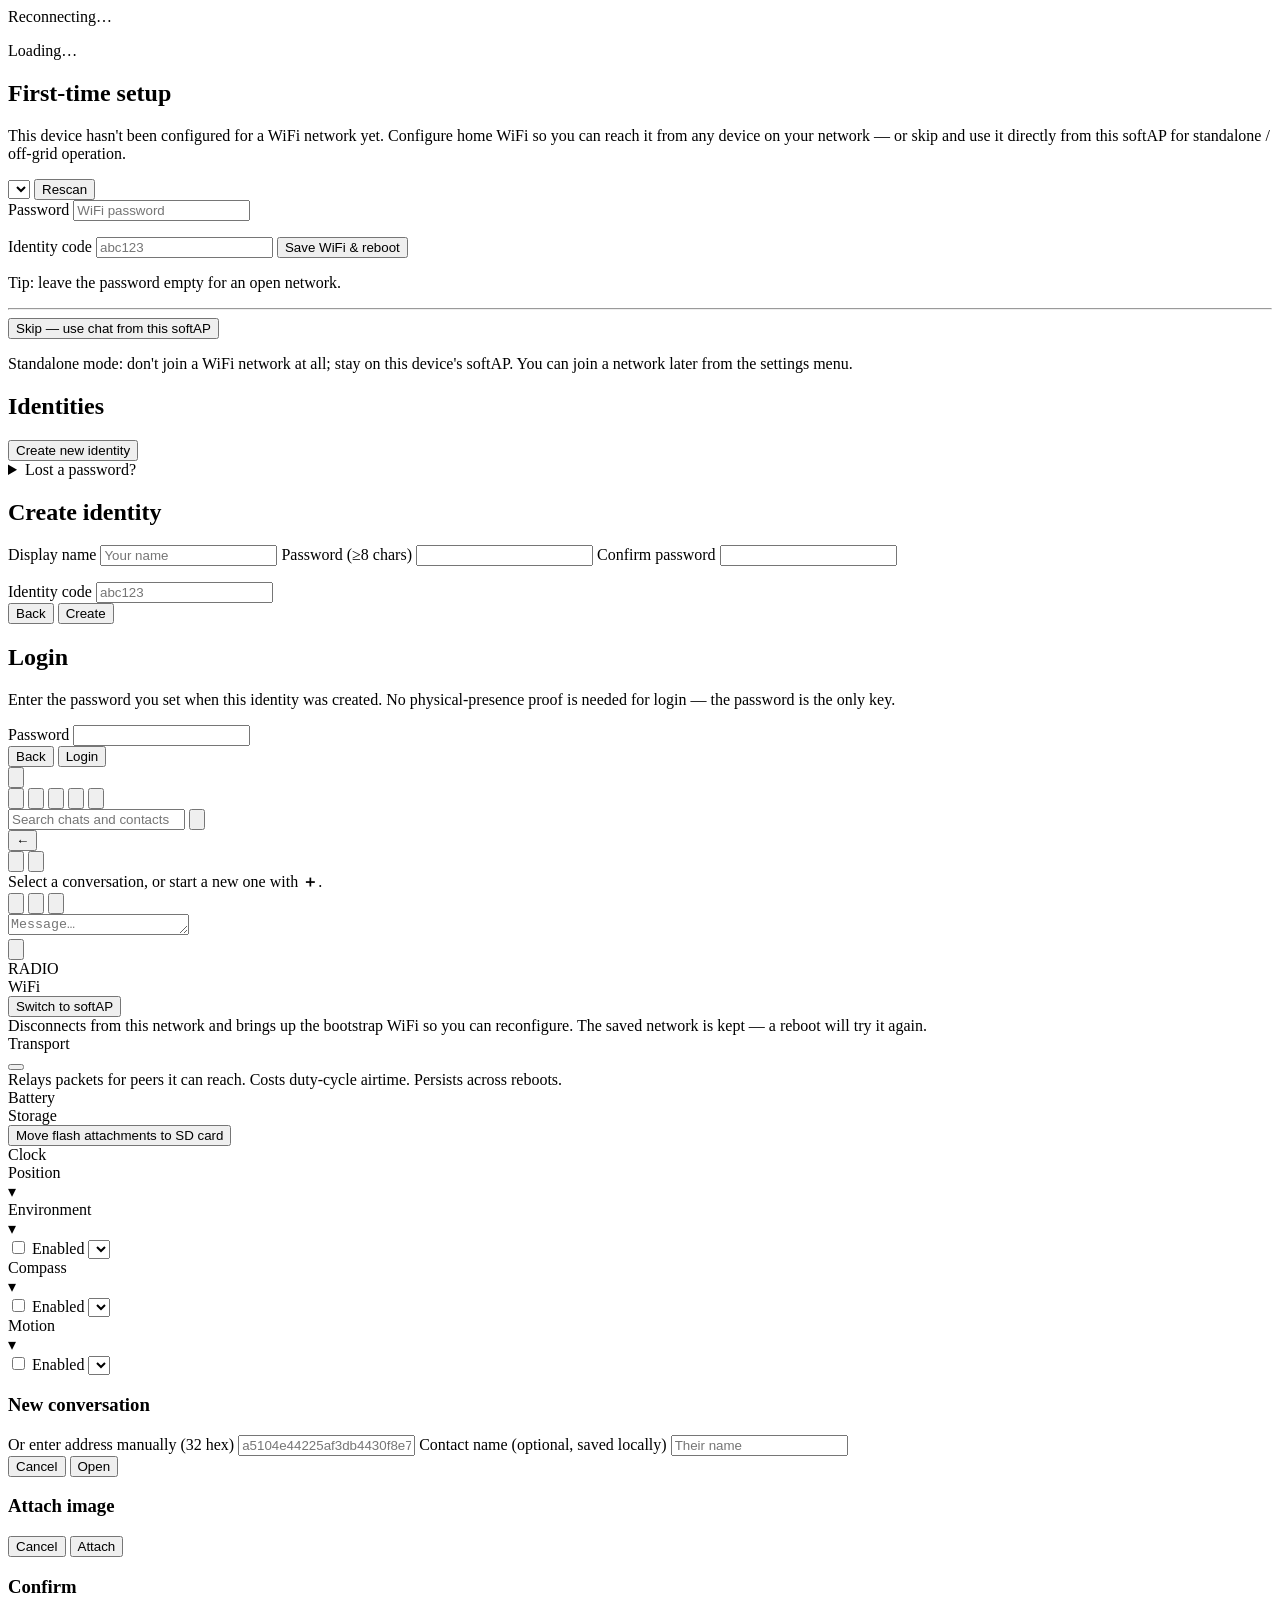
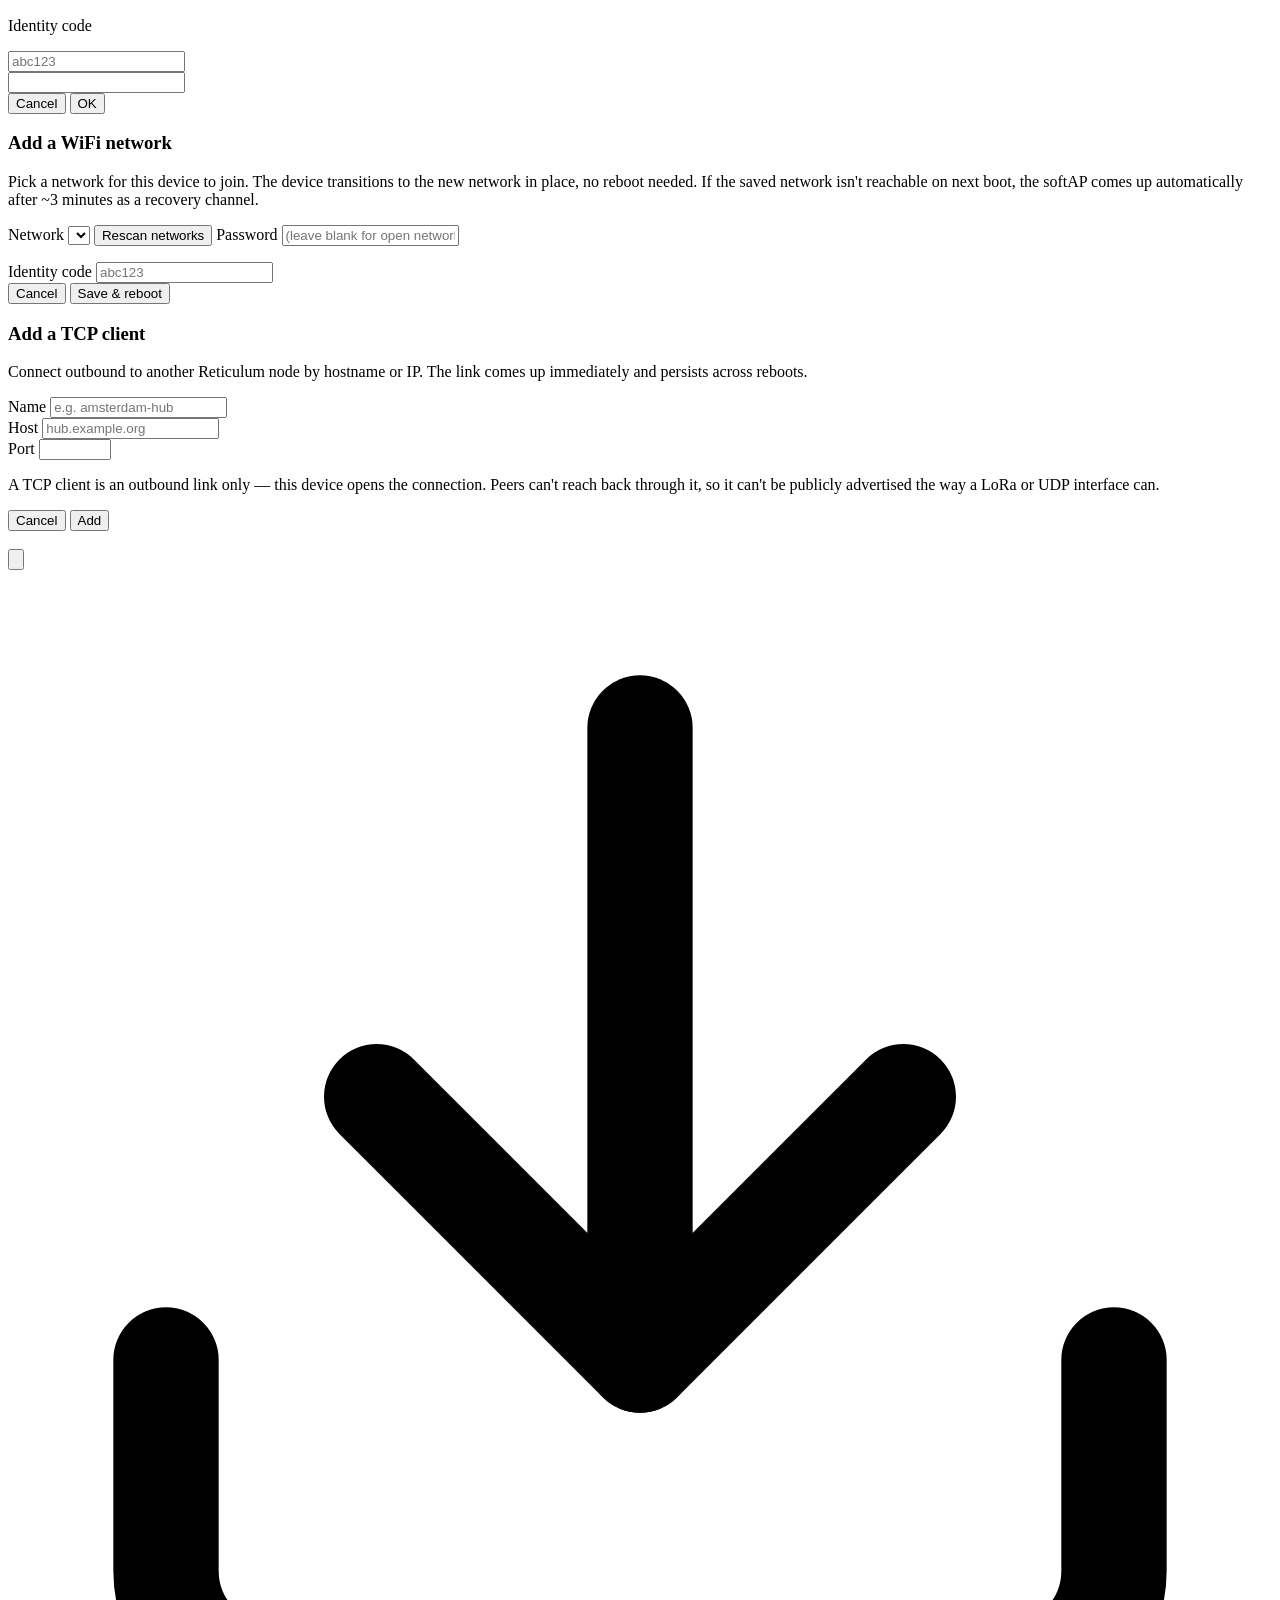
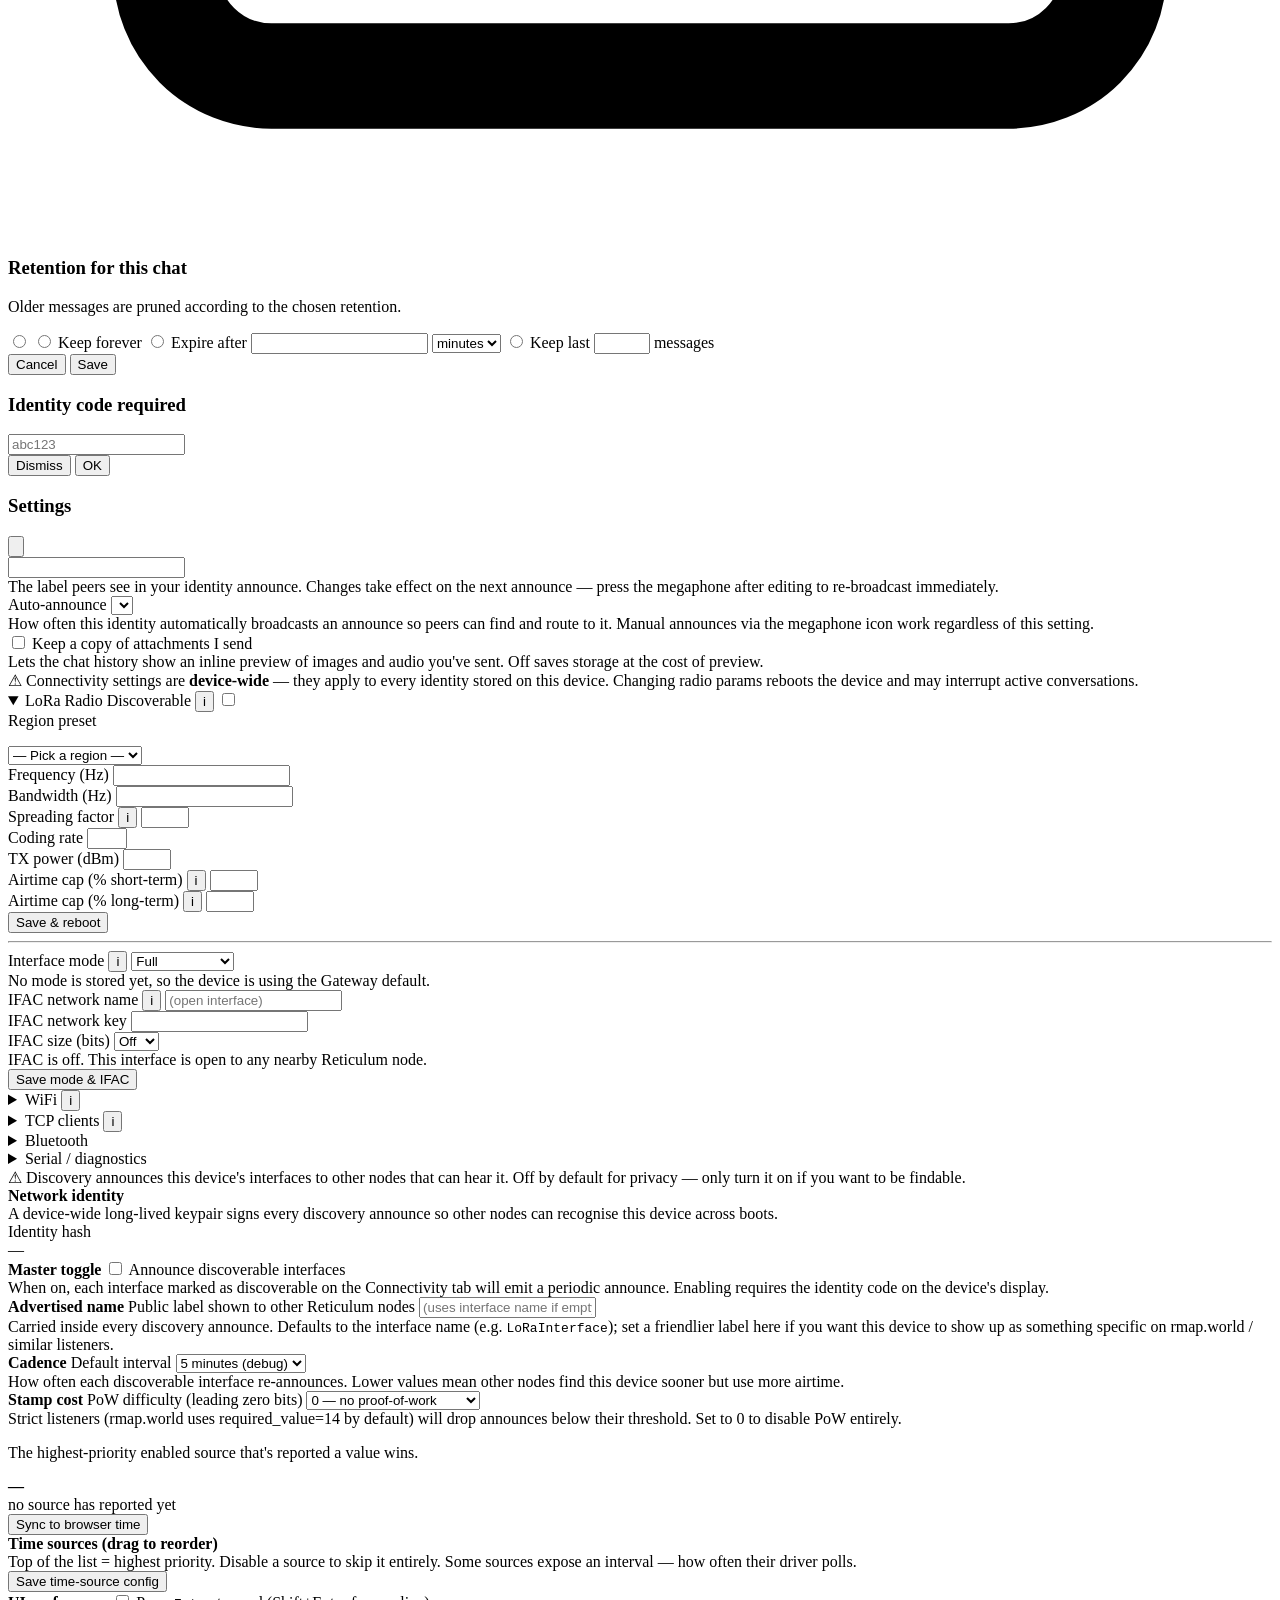
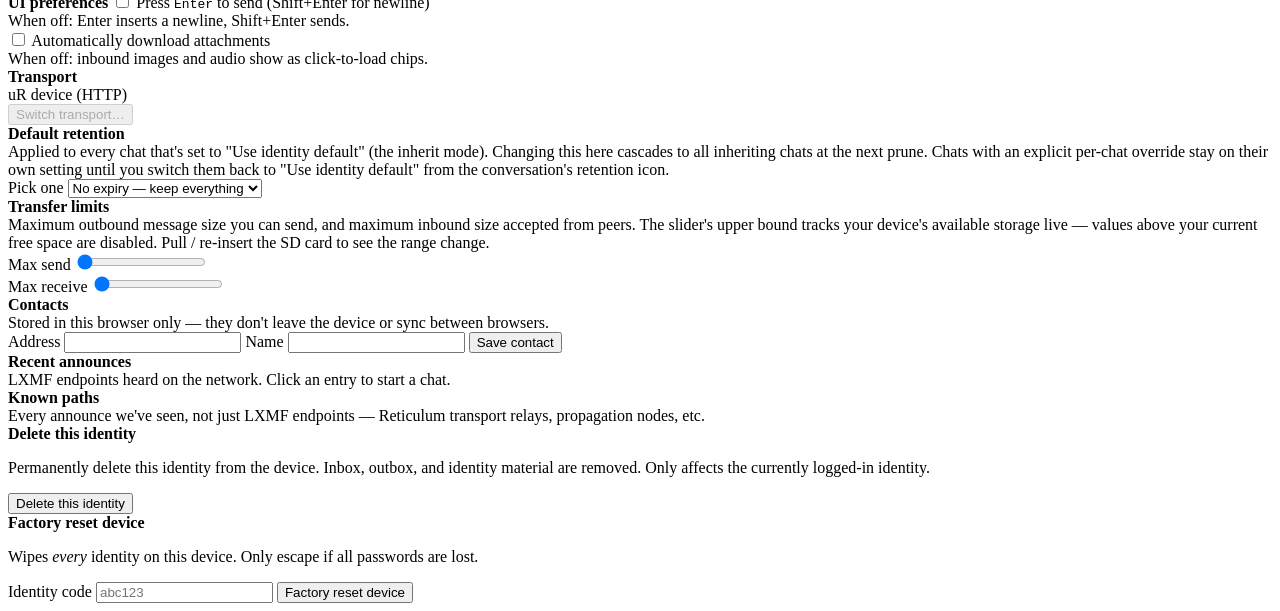
==== commit d92e067a: "LXMF/SPA: auto-send on key-miss, live outbox updates, load indicator #77: when a send's recipient ke" ====
--- a/Web/spa/index.html
+++ b/Web/spa/index.html
@@ -51,6 +51,17 @@
       </template>
     </div>
   </template>
+</div>
+
+<!-- ===================== LOADING ===================== -->
+<!-- Shown until boot()'s first /api/info resolves and routes to the
+     correct view. Without this, the store's initial view would render a
+     real screen (e.g. first-time setup) for a frame before identities
+     load. -->
+<div id="view-loading" class="page" x-data x-show="$store.s.view === 'view-loading'" x-cloak>
+  <div class="card">
+    <p class="muted">Loading…</p>
+  </div>
 </div>
 
 <!-- ===================== BOOTSTRAP WIFI SETUP ===================== -->
@@ -1671,11 +1682,11 @@
   // bootstrap path may have flipped one before Alpine init runs).
   // Re-evaluated as state.view changes drive all top-level x-show.
   state.view = state.view || (() => {
-    for (const v of ['view-bootstrap', 'view-identities', 'view-create', 'view-login', 'view-app']) {
+    for (const v of ['view-loading', 'view-bootstrap', 'view-identities', 'view-create', 'view-login', 'view-app']) {
       const el = document.getElementById(v);
       if (el && !el.hidden) return v;
     }
-    return 'view-bootstrap';
+    return 'view-loading';
   })();
   state = Alpine.reactive(state);
   window.state = state;            // expose for console debugging
@@ -1742,10 +1753,13 @@
 // (let semantics), so all existing `state.foo` reads / writes start
 // flowing through the reactive proxy automatically once Alpine boots.
 let state = {
-  // Top-level view shown to the user. One of view-bootstrap /
-  // view-identities / view-create / view-login / view-app. Drives
-  // x-show on each top-level page div. Mutated by show(viewId).
-  view: 'view-bootstrap',
+  // Top-level view shown to the user. One of view-loading /
+  // view-bootstrap / view-identities / view-create / view-login /
+  // view-app. Drives x-show on each top-level page div. Mutated by
+  // show(viewId). Starts on view-loading so no real screen flashes
+  // before boot()'s first /api/info resolves and routes to the
+  // correct view.
+  view: 'view-loading',
   // Per-modal visibility flags. Each maps 1:1 to a `<div
   // class="modal-bg">` and is wired via x-show in markup.
   // Stacked modals (image / id-code / confirm on top of settings)
@@ -3030,6 +3044,12 @@
     if (typeof m.status === 'string' && m.status !== existing.status) {
       existing.status = m.status;
     }
+    // Fill in a packet_hash the existing record lacked (e.g. an
+    // optimistic send whose /send response carried none) so the later
+    // outbox_status lifecycle pill can match this bubble by hash.
+    if (m.packet_hash && !existing.packet_hash) {
+      existing.packet_hash = m.packet_hash;
+    }
     if (Array.isArray(m.attachments) && m.attachments.length > (existing.attachments || []).length) {
       existing.attachments = m.attachments;
     }
@@ -4761,6 +4781,28 @@
     });
     renderConversations();
     if (state.openPeer === m.peer) renderThread();
+  } else if (ev.type === 'outbox_new') {
+    // An outbound message hit the outbox — from the HTTP API, another
+    // browser tab, or our own send. upsertMessage dedups on seq +
+    // direction, so a bubble this tab already added optimistically
+    // (sendMessage uses the same queued seq) is merged in place rather
+    // than duplicated; sends from elsewhere create a fresh bubble and
+    // the conversation if it's new. The firmware's `pkt` maps to our
+    // `packet_hash` so the later outbox_status lifecycle pill can match.
+    const m = ev.msg || {};
+    upsertMessage({
+      peer: m.peer, seq: m.seq, ts: m.ts,
+      // boot_epoch + received_ms drive sort order (see msgCmp); without
+      // them a new message mis-sorts to the top of the thread.
+      boot_epoch: m.boot_epoch || 0,
+      received_ms: m.received_ms || 0,
+      title: m.title || '', body: m.body || '',
+      in: false, sig_ok: true, status: m.status || 'sent',
+      packet_hash: m.pkt || '',
+      attachments: m.attachments || [],
+    });
+    renderConversations();
+    if (state.openPeer === m.peer) renderThread();
   } else if (ev.type === 'announce_seen') {
     // Convert the device's monotonic age_ms to a wall-clock anchor so
     // we can refresh "X ago" labels purely client-side.
